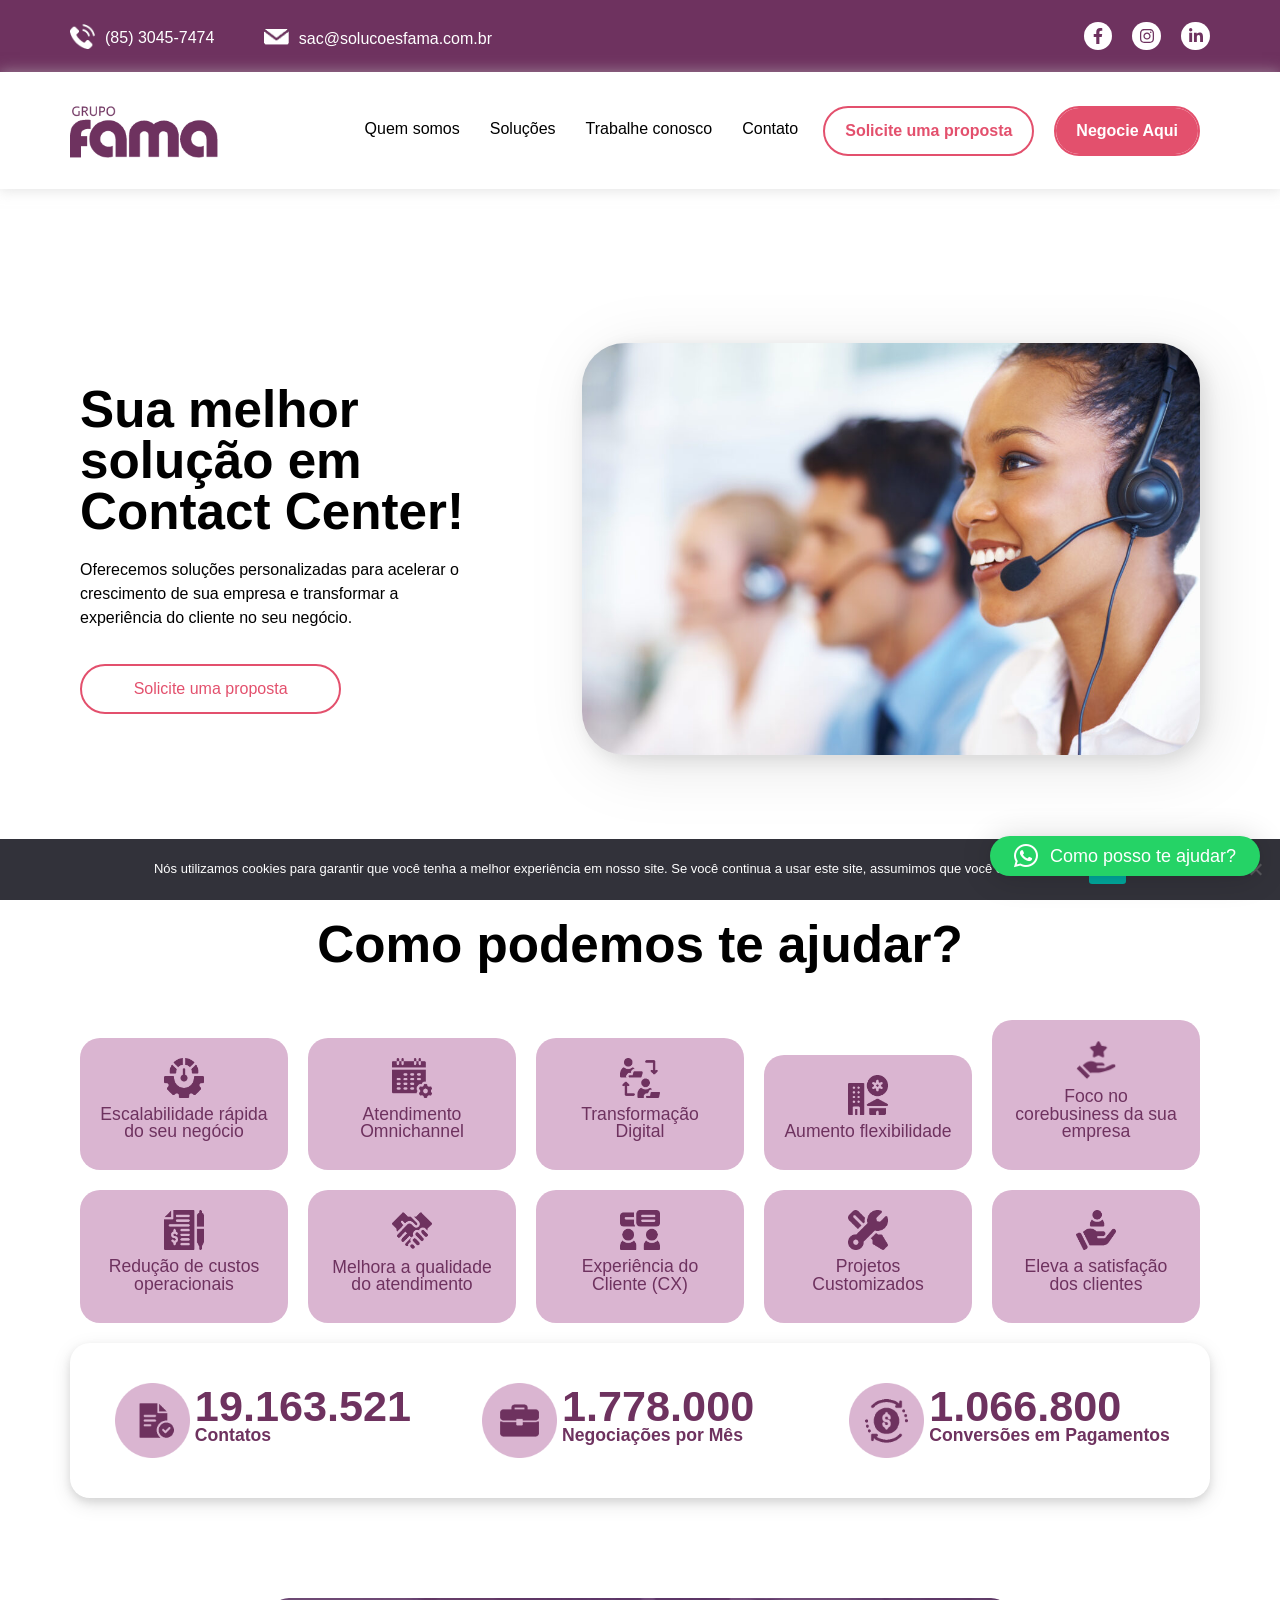
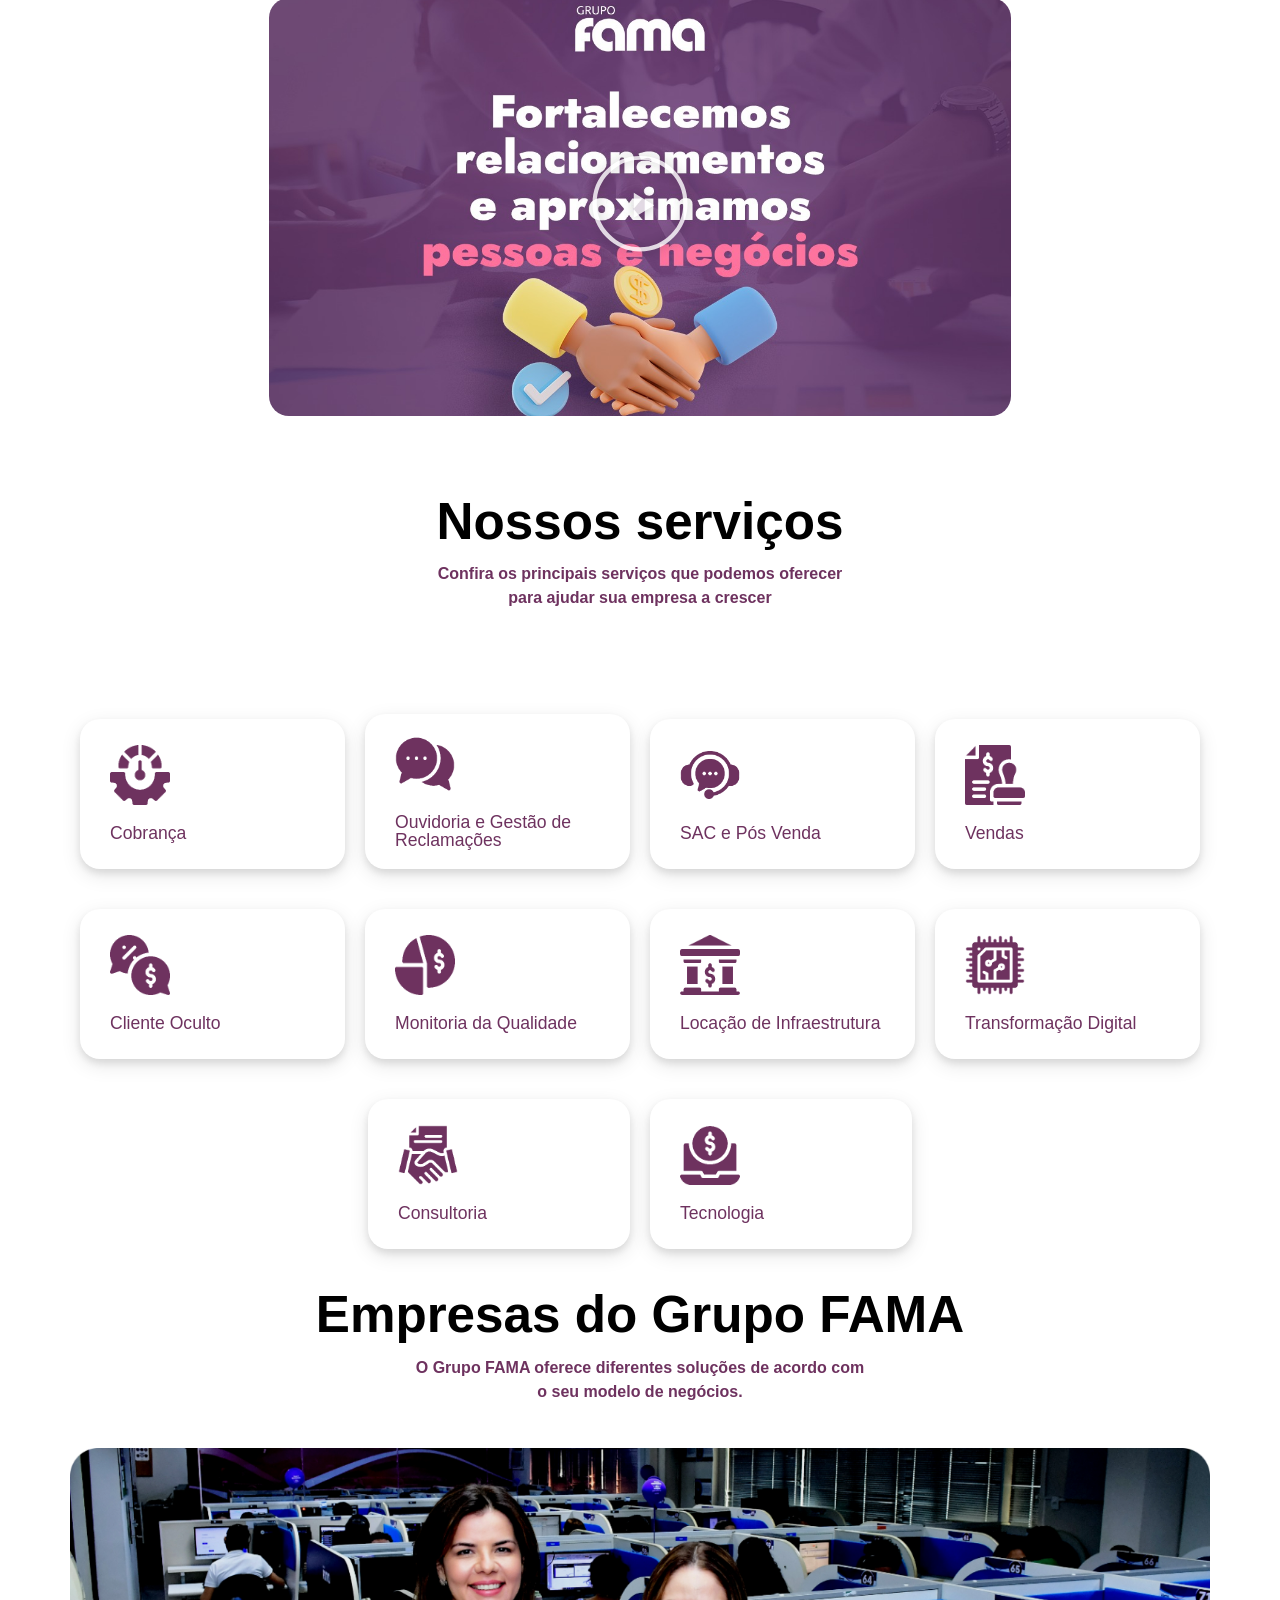
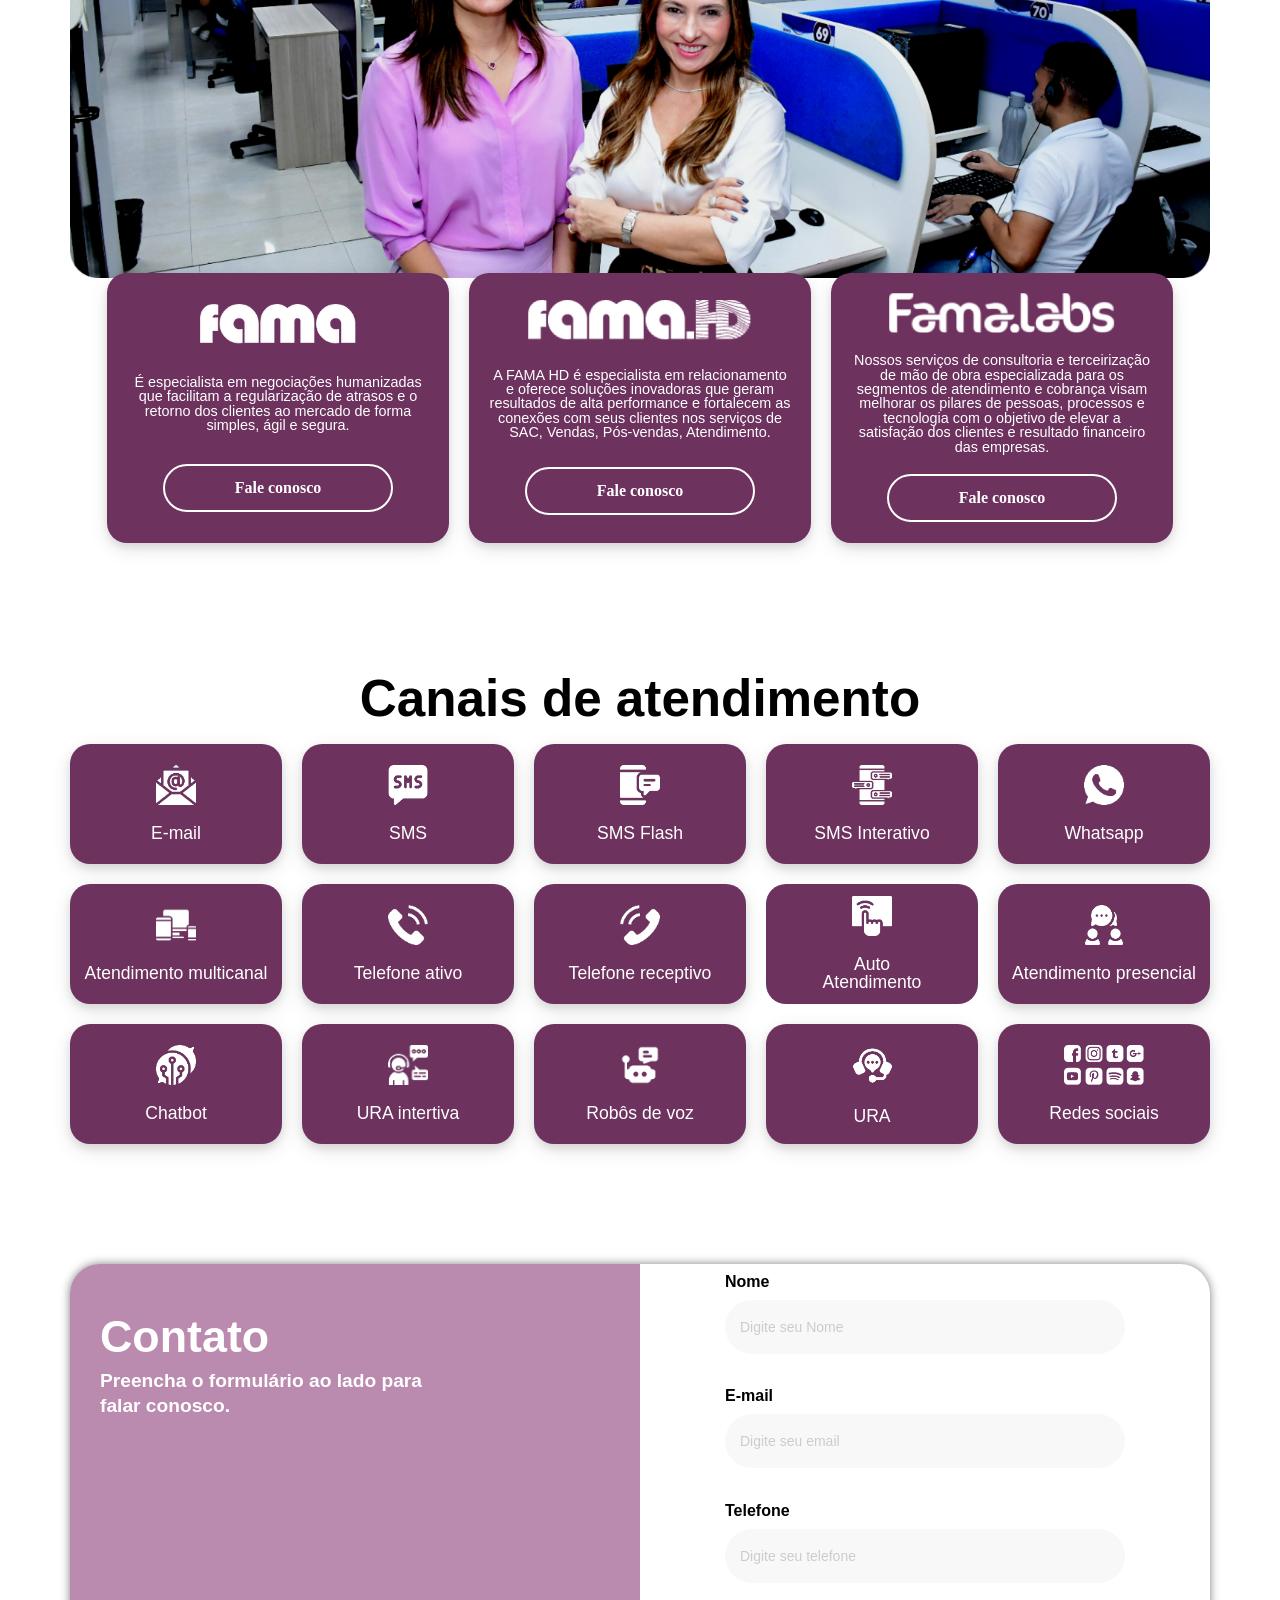
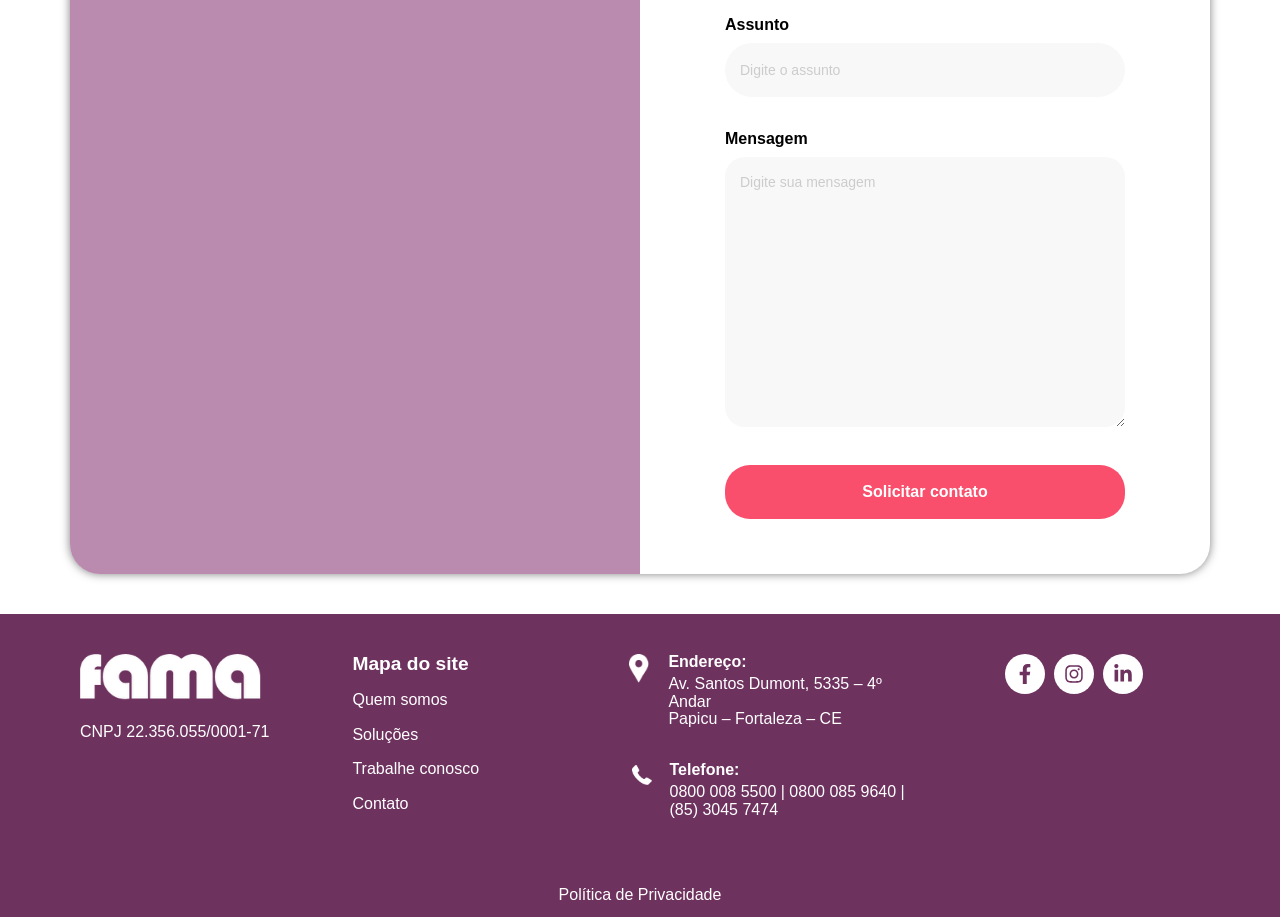
==== public/index.html @ 8b5d424a "feat: commit inicial da v4" ====
<!DOCTYPE html>
<html lang="pt-BR"><head>
<meta charset="utf-8"/>
<title>Fama – Sua melhor solução em Contact Center!  Oferecemos soluções personalizadas para acelerar o crescimento de sua empresa e transformar a experiência do cliente no seu negócio.</title>
<meta content="max-image-preview:large" name="robots"/>
<link href="assets/eac5a948b9e2946f_file" rel="alternate" title="Feed para Fama »" type="application/rss+xml"/>
<link href="assets/b090b385f1052e57_file" rel="alternate" title="Feed de comentários para Fama »" type="application/rss+xml"/>
<link href="assets/0adfcccb7a86ea61_embed.json" rel="alternate" title="oEmbed (JSON)" type="application/json+oembed"/>
<link href="assets/200bad3d5e31e1a4_embed" rel="alternate" title="oEmbed (XML)" type="text/xml+oembed"/>
<link href="assets/855c06fbef0a0469_frontend.css" id="hfe-widgets-style-css" media="all" rel="stylesheet"/>
<link href="assets/4048fd0e6c444124_styles.css" id="contact-form-7-css" media="all" rel="stylesheet"/>
<link href="assets/029dedf319bc4536_front.min.css" id="cookie-notice-front-css" media="all" rel="stylesheet"/>
<link href="assets/25825611ade7ceae_header-footer-elementor.css" id="hfe-style-css" media="all" rel="stylesheet"/>
<link href="assets/3ff58880d3d61eea_frontend.min.css" id="elementor-frontend-css" media="all" rel="stylesheet"/>
<link href="assets/5d9bc287b9a4311b_post-5.css" id="elementor-post-5-css" media="all" rel="stylesheet"/>
<link href="assets/1283800d1f41a3d8_widget-heading.min.css" id="widget-heading-css" media="all" rel="stylesheet"/>
<link href="assets/d56a4348bf9f10b6_widget-text-editor.min.css" id="widget-text-editor-css" media="all" rel="stylesheet"/>
<link href="assets/f81b4622ba635b08_widget-image.min.css" id="widget-image-css" media="all" rel="stylesheet"/>
<link href="assets/7df79135400163be_widget-video.min.css" id="widget-video-css" media="all" rel="stylesheet"/>
<link href="assets/c444fa2e00727d91_post-7.css" id="elementor-post-7-css" media="all" rel="stylesheet"/>
<link href="assets/f22cfa8fef7cc886_post-9.css" id="elementor-post-9-css" media="all" rel="stylesheet"/>
<link href="assets/ca69d2ef89f068af_post-384.css" id="elementor-post-384-css" media="all" rel="stylesheet"/>
<link href="assets/0f3d863879ef08a1_style.min.css" id="hello-elementor-css" media="all" rel="stylesheet"/>
<link href="assets/bad7517d43563ffb_theme.min.css" id="hello-elementor-theme-style-css" media="all" rel="stylesheet"/>
<link href="assets/e4c904ca22994aca_header-footer.min.css" id="hello-elementor-header-footer-css" media="all" rel="stylesheet"/>
<link href="assets/2b1bd4f2ad15ca44_elementor-icons.min.css" id="hfe-elementor-icons-css" media="all" rel="stylesheet"/>
<link href="assets/e4e1e139912e5756_widget-icon-list.min.css" id="hfe-icons-list-css" media="all" rel="stylesheet"/>
<link href="assets/e07ef256c6c79d63_widget-social-icons.min.css" id="hfe-social-icons-css" media="all" rel="stylesheet"/>
<link href="assets/5009a34e30063ffb_brands.css" id="hfe-social-share-icons-brands-css" media="all" rel="stylesheet"/>
<link href="assets/d417b6ed49cb6ae3_fontawesome.css" id="hfe-social-share-icons-fontawesome-css" media="all" rel="stylesheet"/>
<link href="assets/93cf6e96459e42f9_solid.css" id="hfe-nav-menu-icons-css" media="all" rel="stylesheet"/>
<link href="assets/346722bc13d0c169_text-animations.min.css" id="wpr-text-animations-css-css" media="all" rel="stylesheet"/>
<link href="assets/4647ddce2996d0f1_frontend.min.css" id="wpr-addons-css-css" media="all" rel="stylesheet"/>
<link href="assets/d87ddf917b7a1449_all.min.css" id="font-awesome-5-all-css" media="all" rel="stylesheet"/>
<link href="assets/a0d1280adaad4110_css.css" id="google-fonts-1-css" media="all" rel="stylesheet"/>
<link href="https://fonts.gstatic.com/" rel="preconnect"/>
<script id="cookie-notice-front-js" src="assets/f21f095589eba3ec_front.min.js"></script>
<script data-cfasync="false" id="jquery-core-js" src="assets/cb6f2d32c49d1c2b_jquery.min.js"></script>
<script data-cfasync="false" id="jquery-migrate-js" src="assets/5274f11e6fb32ae0_jquery-migrate.min.js"></script>
<link href="assets/367003501c6da07e_file.json" rel="https://api.w.org/"/><link href="assets/25b0551e10a6aca9_7.json" rel="alternate" title="JSON" type="application/json"/><link href="https://www.solucoesfama.com.br/xmlrpc.php?rsd" rel="EditURI" title="RSD" type="application/rsd+xml"/>
<meta content="WordPress 7.0" name="generator"/>
<link href="assets/1e0a1aeb61b46675_file.html" rel="canonical"/>
<link href="assets/1e0a1aeb61b46675_file.html" rel="shortlink"/>
<!-- start Simple Custom CSS and JS -->
<!-- end Simple Custom CSS and JS -->
<meta content="Elementor 3.26.4; features: e_font_icon_svg, additional_custom_breakpoints, e_element_cache; settings: css_print_method-external, google_font-enabled, font_display-swap" name="generator"/>
<link href="assets/05caf2f1121667ee_cropped-Grupo-1-2-32x32.png" rel="icon" sizes="32x32"/>
<link href="assets/2be91d307e7fad3f_cropped-Grupo-1-2-192x192.png" rel="icon" sizes="192x192"/>
<link href="assets/ac6506a293b951a9_cropped-Grupo-1-2-180x180.png" rel="apple-touch-icon"/>
<meta content="https://www.solucoesfama.com.br/wp-content/uploads/2024/10/cropped-Grupo-1-2-270x270.png" name="msapplication-TileImage"/>
 <meta content="width=device-width, initial-scale=1.0, viewport-fit=cover" name="viewport"/><link href="assets/e07ef256c6c79d63_widget-social-icons.min.css" id="widget-social-icons-css" media="all" rel="stylesheet"/>
<link href="assets/02c3b1394964fd71_apple-webkit.min.css" id="e-apple-webkit-css" media="all" rel="stylesheet"/>
<link href="assets/8df7eb16b0cbc869_style.css" id="qlwapp-frontend-css" media="all" rel="stylesheet"/>

  <link href="assets/css/wordpress-core.css" rel="stylesheet"/>

  <link href="assets/css/components.css" rel="stylesheet"/>

  <script src="assets/js/plugins-config.js"></script>

  <script src="assets/js/lazyload.js"></script></head>
<body class="home wp-singular page-template page-template-elementor_canvas page page-id-7 wp-custom-logo wp-embed-responsive wp-theme-hello-elementor ehf-header ehf-footer ehf-template-hello-elementor ehf-stylesheet-hello-elementor elementor-default elementor-template-canvas elementor-kit-5 elementor-page elementor-page-7 e--ua-blink e--ua-chrome e--ua-mac e--ua-webkit cookies-not-set" data-elementor-device-mode="desktop">
<header id="masthead" itemscope="itemscope" itemtype="https://schema.org/WPHeader">
<p class="main-title bhf-hidden" itemprop="headline"><a href="https://www.solucoesfama.com.br" rel="home" title="Fama">Fama</a></p>
<div class="elementor elementor-9" data-elementor-id="9" data-elementor-type="wp-post">
<div class="elementor-element elementor-element-dcbd2dd e-flex e-con-boxed wpr-particle-no wpr-jarallax-no wpr-parallax-no wpr-sticky-section-no e-con e-parent e-lazyloaded" data-element_type="container" data-id="dcbd2dd" data-settings='{"background_background":"classic"}'>
<div class="e-con-inner">
<div class="elementor-element elementor-element-07c1a54 e-con-full e-flex wpr-particle-no wpr-jarallax-no wpr-parallax-no wpr-sticky-section-no e-con e-child" data-element_type="container" data-id="07c1a54">
<div class="elementor-element elementor-element-efa65de elementor-widget-mobile__width-auto elementor-widget elementor-widget-image" data-element_type="widget" data-id="efa65de" data-widget_type="image.default">
<div class="elementor-widget-container">
<img alt="" class="attachment-large size-large wp-image-19" height="56" src="assets/f388843ef3d06f0d_telefone.png" width="56"/> </div>
</div>
<div class="elementor-element elementor-element-ca17e33 elementor-widget__width-auto elementor-widget elementor-widget-text-editor" data-element_type="widget" data-id="ca17e33" data-widget_type="text-editor.default">
<div class="elementor-widget-container">
<a href="tel:558530457474" style="color: #ffffff;">(85) 3045-7474</a> </div>
</div>
</div>
<div class="elementor-element elementor-element-cca4e4f e-con-full e-flex wpr-particle-no wpr-jarallax-no wpr-parallax-no wpr-sticky-section-no e-con e-child" data-element_type="container" data-id="cca4e4f">
<div class="elementor-element elementor-element-78b6459 elementor-widget elementor-widget-image" data-element_type="widget" data-id="78b6459" data-widget_type="image.default">
<div class="elementor-widget-container">
<img alt="" class="attachment-large size-large wp-image-20" height="17" src="assets/1881ec7d803eacc2_email.png" width="27"/> </div>
</div>
<div class="elementor-element elementor-element-7804516 elementor-widget__width-auto elementor-widget elementor-widget-text-editor" data-element_type="widget" data-id="7804516" data-widget_type="text-editor.default">
<div class="elementor-widget-container">
<a href="mailto:sac@solucoesfama.com.br" style="color:#ffffff;">sac@solucoesfama.com.br</a> </div>
</div>
</div>
<div class="elementor-element elementor-element-b6d1364 e-flex e-con-boxed wpr-particle-no wpr-jarallax-no wpr-parallax-no wpr-sticky-section-no e-con e-child" data-element_type="container" data-id="b6d1364" data-settings='{"background_background":"classic"}'>
<div class="e-con-inner">
<div class="elementor-element elementor-element-e9a74d8 elementor-shape-circle elementor-widget-mobile__width-initial elementor-grid-0 e-grid-align-center elementor-widget elementor-widget-social-icons" data-element_type="widget" data-id="e9a74d8" data-widget_type="social-icons.default">
<div class="elementor-widget-container">
<div class="elementor-social-icons-wrapper elementor-grid">
<span class="elementor-grid-item">
<a class="elementor-icon elementor-social-icon elementor-social-icon-facebook-f elementor-repeater-item-09a6dda" href="https://www.facebook.com/famasolucoes/" target="_blank">
<span class="elementor-screen-only">Facebook-f</span>
<svg class="e-font-icon-svg e-fab-facebook-f" viewbox="0 0 320 512" xmlns="http://www.w3.org/2000/svg"><path d="M279.14 288l14.22-92.66h-88.91v-60.13c0-25.35 12.42-50.06 52.24-50.06h40.42V6.26S260.43 0 225.36 0c-73.22 0-121.08 44.38-121.08 124.72v70.62H22.89V288h81.39v224h100.17V288z"></path></svg> </a>
</span>
<span class="elementor-grid-item">
<a class="elementor-icon elementor-social-icon elementor-social-icon-instagram elementor-repeater-item-dd4d1d4" href="https://www.instagram.com/_famasolucoes/" target="_blank">
<span class="elementor-screen-only">Instagram</span>
<svg class="e-font-icon-svg e-fab-instagram" viewbox="0 0 448 512" xmlns="http://www.w3.org/2000/svg"><path d="M224.1 141c-63.6 0-114.9 51.3-114.9 114.9s51.3 114.9 114.9 114.9S339 319.5 339 255.9 287.7 141 224.1 141zm0 189.6c-41.1 0-74.7-33.5-74.7-74.7s33.5-74.7 74.7-74.7 74.7 33.5 74.7 74.7-33.6 74.7-74.7 74.7zm146.4-194.3c0 14.9-12 26.8-26.8 26.8-14.9 0-26.8-12-26.8-26.8s12-26.8 26.8-26.8 26.8 12 26.8 26.8zm76.1 27.2c-1.7-35.9-9.9-67.7-36.2-93.9-26.2-26.2-58-34.4-93.9-36.2-37-2.1-147.9-2.1-184.9 0-35.8 1.7-67.6 9.9-93.9 36.1s-34.4 58-36.2 93.9c-2.1 37-2.1 147.9 0 184.9 1.7 35.9 9.9 67.7 36.2 93.9s58 34.4 93.9 36.2c37 2.1 147.9 2.1 184.9 0 35.9-1.7 67.7-9.9 93.9-36.2 26.2-26.2 34.4-58 36.2-93.9 2.1-37 2.1-147.8 0-184.8zM398.8 388c-7.8 19.6-22.9 34.7-42.6 42.6-29.5 11.7-99.5 9-132.1 9s-102.7 2.6-132.1-9c-19.6-7.8-34.7-22.9-42.6-42.6-11.7-29.5-9-99.5-9-132.1s-2.6-102.7 9-132.1c7.8-19.6 22.9-34.7 42.6-42.6 29.5-11.7 99.5-9 132.1-9s102.7-2.6 132.1 9c19.6 7.8 34.7 22.9 42.6 42.6 11.7 29.5 9 99.5 9 132.1s2.7 102.7-9 132.1z"></path></svg> </a>
</span>
<span class="elementor-grid-item">
<a class="elementor-icon elementor-social-icon elementor-social-icon-linkedin-in elementor-repeater-item-00119fd" href="https://www.linkedin.com/company/famasolucoes/" target="_blank">
<span class="elementor-screen-only">Linkedin-in</span>
<svg class="e-font-icon-svg e-fab-linkedin-in" viewbox="0 0 448 512" xmlns="http://www.w3.org/2000/svg"><path d="M100.28 448H7.4V148.9h92.88zM53.79 108.1C24.09 108.1 0 83.5 0 53.8a53.79 53.79 0 0 1 107.58 0c0 29.7-24.1 54.3-53.79 54.3zM447.9 448h-92.68V302.4c0-34.7-.7-79.2-48.29-79.2-48.29 0-55.69 37.7-55.69 76.7V448h-92.78V148.9h89.08v40.8h1.3c12.4-23.5 42.69-48.3 87.88-48.3 94 0 111.28 61.9 111.28 142.3V448z"></path></svg> </a>
</span>
</div>
</div>
</div>
</div>
</div>
</div>
</div>
<div class="elementor-element elementor-element-e8a40fa elementor-hidden-tablet elementor-hidden-mobile e-flex e-con-boxed wpr-particle-no wpr-jarallax-no wpr-parallax-no wpr-sticky-section-no e-con e-parent e-lazyloaded" data-element_type="container" data-id="e8a40fa" data-settings='{"background_background":"classic"}'>
<div class="e-con-inner">
<div class="elementor-element elementor-element-3f271a2 e-con-full e-flex wpr-particle-no wpr-jarallax-no wpr-parallax-no wpr-sticky-section-no e-con e-child" data-element_type="container" data-id="3f271a2">
<div class="elementor-element elementor-element-751fafd elementor-widget elementor-widget-image" data-element_type="widget" data-id="751fafd" data-widget_type="image.default">
<div class="elementor-widget-container">
<a href="/">
<img alt="" class="attachment-large size-large wp-image-50" height="82" src="assets/03d573d5fb35ba50_Grupo-1.png" width="219"/> </a>
</div>
</div>
</div>
<div class="elementor-element elementor-element-2285562 e-con-full e-flex wpr-particle-no wpr-jarallax-no wpr-parallax-no wpr-sticky-section-no e-con e-child" data-element_type="container" data-id="2285562">
<div class="elementor-element elementor-element-3d60be4 hfe-nav-menu__align-right hfe-submenu-icon-arrow hfe-submenu-animation-none hfe-link-redirect-child hfe-nav-menu__breakpoint-tablet elementor-widget elementor-widget-navigation-menu" data-element_type="widget" data-id="3d60be4" data-settings='{"padding_horizontal_menu_item":{"unit":"px","size":15,"sizes":[]},"padding_horizontal_menu_item_tablet":{"unit":"px","size":"","sizes":[]},"padding_horizontal_menu_item_mobile":{"unit":"px","size":"","sizes":[]},"padding_vertical_menu_item":{"unit":"px","size":15,"sizes":[]},"padding_vertical_menu_item_tablet":{"unit":"px","size":"","sizes":[]},"padding_vertical_menu_item_mobile":{"unit":"px","size":"","sizes":[]},"menu_space_between":{"unit":"px","size":"","sizes":[]},"menu_space_between_tablet":{"unit":"px","size":"","sizes":[]},"menu_space_between_mobile":{"unit":"px","size":"","sizes":[]},"menu_row_space":{"unit":"px","size":"","sizes":[]},"menu_row_space_tablet":{"unit":"px","size":"","sizes":[]},"menu_row_space_mobile":{"unit":"px","size":"","sizes":[]},"dropdown_border_radius":{"unit":"px","top":"","right":"","bottom":"","left":"","isLinked":true},"dropdown_border_radius_tablet":{"unit":"px","top":"","right":"","bottom":"","left":"","isLinked":true},"dropdown_border_radius_mobile":{"unit":"px","top":"","right":"","bottom":"","left":"","isLinked":true},"width_dropdown_item":{"unit":"px","size":"220","sizes":[]},"width_dropdown_item_tablet":{"unit":"px","size":"","sizes":[]},"width_dropdown_item_mobile":{"unit":"px","size":"","sizes":[]},"padding_horizontal_dropdown_item":{"unit":"px","size":"","sizes":[]},"padding_horizontal_dropdown_item_tablet":{"unit":"px","size":"","sizes":[]},"padding_horizontal_dropdown_item_mobile":{"unit":"px","size":"","sizes":[]},"padding_vertical_dropdown_item":{"unit":"px","size":15,"sizes":[]},"padding_vertical_dropdown_item_tablet":{"unit":"px","size":"","sizes":[]},"padding_vertical_dropdown_item_mobile":{"unit":"px","size":"","sizes":[]},"distance_from_menu":{"unit":"px","size":"","sizes":[]},"distance_from_menu_tablet":{"unit":"px","size":"","sizes":[]},"distance_from_menu_mobile":{"unit":"px","size":"","sizes":[]},"toggle_size":{"unit":"px","size":"","sizes":[]},"toggle_size_tablet":{"unit":"px","size":"","sizes":[]},"toggle_size_mobile":{"unit":"px","size":"","sizes":[]},"toggle_border_width":{"unit":"px","size":"","sizes":[]},"toggle_border_width_tablet":{"unit":"px","size":"","sizes":[]},"toggle_border_width_mobile":{"unit":"px","size":"","sizes":[]},"toggle_border_radius":{"unit":"px","size":"","sizes":[]},"toggle_border_radius_tablet":{"unit":"px","size":"","sizes":[]},"toggle_border_radius_mobile":{"unit":"px","size":"","sizes":[]}}' data-widget_type="navigation-menu.default">
<div class="elementor-widget-container">
<div class="hfe-nav-menu hfe-layout-horizontal hfe-nav-menu-layout horizontal hfe-pointer__none" data-layout="horizontal">
<div aria-expanded="false" aria-haspopup="true" aria-label="Menu Toggle" class="hfe-nav-menu__toggle elementor-clickable" role="button" tabindex="0">
<span class="screen-reader-text">Menu</span>
<div class="hfe-nav-menu-icon">
<svg aria-hidden="true" class="e-font-icon-svg e-fas-align-justify" viewbox="0 0 448 512" xmlns="http://www.w3.org/2000/svg"><path d="M432 416H16a16 16 0 0 0-16 16v32a16 16 0 0 0 16 16h416a16 16 0 0 0 16-16v-32a16 16 0 0 0-16-16zm0-128H16a16 16 0 0 0-16 16v32a16 16 0 0 0 16 16h416a16 16 0 0 0 16-16v-32a16 16 0 0 0-16-16zm0-128H16a16 16 0 0 0-16 16v32a16 16 0 0 0 16 16h416a16 16 0 0 0 16-16v-32a16 16 0 0 0-16-16zm0-128H16A16 16 0 0 0 0 48v32a16 16 0 0 0 16 16h416a16 16 0 0 0 16-16V48a16 16 0 0 0-16-16z"></path></svg> </div>
</div>
<nav class="hfe-nav-menu__layout-horizontal hfe-nav-menu__submenu-arrow" data-close-icon='&lt;svg aria-hidden="true" tabindex="0" class="e-font-icon-svg e-far-window-close" viewBox="0 0 512 512" xmlns="http://www.w3.org/2000/svg"&gt;&lt;path d="M464 32H48C21.5 32 0 53.5 0 80v352c0 26.5 21.5 48 48 48h416c26.5 0 48-21.5 48-48V80c0-26.5-21.5-48-48-48zm0 394c0 3.3-2.7 6-6 6H54c-3.3 0-6-2.7-6-6V86c0-3.3 2.7-6 6-6h404c3.3 0 6 2.7 6 6v340zM356.5 194.6L295.1 256l61.4 61.4c4.6 4.6 4.6 12.1 0 16.8l-22.3 22.3c-4.6 4.6-12.1 4.6-16.8 0L256 295.1l-61.4 61.4c-4.6 4.6-12.1 4.6-16.8 0l-22.3-22.3c-4.6-4.6-4.6-12.1 0-16.8l61.4-61.4-61.4-61.4c-4.6-4.6-4.6-12.1 0-16.8l22.3-22.3c4.6-4.6 12.1-4.6 16.8 0l61.4 61.4 61.4-61.4c4.6-4.6 12.1-4.6 16.8 0l22.3 22.3c4.7 4.6 4.7 12.1 0 16.8z"&gt;&lt;/path&gt;&lt;/svg&gt;' data-full-width="yes" data-toggle-icon='&lt;svg aria-hidden="true" tabindex="0" class="e-font-icon-svg e-fas-align-justify" viewBox="0 0 448 512" xmlns="http://www.w3.org/2000/svg"&gt;&lt;path d="M432 416H16a16 16 0 0 0-16 16v32a16 16 0 0 0 16 16h416a16 16 0 0 0 16-16v-32a16 16 0 0 0-16-16zm0-128H16a16 16 0 0 0-16 16v32a16 16 0 0 0 16 16h416a16 16 0 0 0 16-16v-32a16 16 0 0 0-16-16zm0-128H16a16 16 0 0 0-16 16v32a16 16 0 0 0 16 16h416a16 16 0 0 0 16-16v-32a16 16 0 0 0-16-16zm0-128H16A16 16 0 0 0 0 48v32a16 16 0 0 0 16 16h416a16 16 0 0 0 16-16V48a16 16 0 0 0-16-16z"&gt;&lt;/path&gt;&lt;/svg&gt;'>
<ul class="hfe-nav-menu" id="menu-1-3d60be4"><li class="menu-item menu-item-type-custom menu-item-object-custom parent hfe-creative-menu" id="menu-item-55"><a class="hfe-menu-item" href="/quem-somos">Quem somos</a></li>
<li class="menu-item menu-item-type-custom menu-item-object-custom parent hfe-creative-menu" id="menu-item-56"><a class="hfe-menu-item" href="#solucoes">Soluções</a></li>
<li class="menu-item menu-item-type-custom menu-item-object-custom parent hfe-creative-menu" id="menu-item-57"><a class="hfe-menu-item" href="https://jobs.recrutei.com.br/grupo-fama">Trabalhe conosco</a></li>
<li class="menu-item menu-item-type-custom menu-item-object-custom parent hfe-creative-menu" id="menu-item-58"><a class="hfe-menu-item" href="#contato">Contato</a></li>
<li class="BotMenu1 menu-item menu-item-type-custom menu-item-object-custom parent hfe-creative-menu" id="menu-item-59"><a class="hfe-menu-item" href="#contato">Solicite uma proposta</a></li>
<li class="BotMenu2 menu-item menu-item-type-custom menu-item-object-custom parent hfe-creative-menu" id="menu-item-60"><a class="hfe-menu-item" href="http://portal.solucoesfama.com.br:2020/">Negocie Aqui</a></li>
</ul>
</nav>
</div>
</div>
</div>
</div>
</div>
</div>
<div class="elementor-element elementor-element-7da5464 elementor-hidden-desktop e-flex e-con-boxed wpr-particle-no wpr-jarallax-no wpr-parallax-no wpr-sticky-section-no e-con e-parent" data-element_type="container" data-id="7da5464" data-settings='{"background_background":"classic"}'>
<div class="e-con-inner">
<div class="elementor-element elementor-element-89dafb7 e-con-full e-flex wpr-particle-no wpr-jarallax-no wpr-parallax-no wpr-sticky-section-no e-con e-child" data-element_type="container" data-id="89dafb7">
<div class="elementor-element elementor-element-ec3c019 elementor-widget elementor-widget-image" data-element_type="widget" data-id="ec3c019" data-widget_type="image.default">
<div class="elementor-widget-container">
<a href="/">
<img alt="" class="attachment-large size-large wp-image-50" height="82" src="assets/03d573d5fb35ba50_Grupo-1.png" width="219"/> </a>
</div>
</div>
</div>
<div class="elementor-element elementor-element-a0dde2e e-con-full e-flex wpr-particle-no wpr-jarallax-no wpr-parallax-no wpr-sticky-section-no e-con e-child" data-element_type="container" data-id="a0dde2e">
<div class="elementor-element elementor-element-6e08a01 hfe-menu-item-space-between hfe-submenu-icon-arrow hfe-link-redirect-child elementor-widget elementor-widget-navigation-menu" data-element_type="widget" data-id="6e08a01" data-settings='{"hamburger_align":"center","hamburger_menu_align":"space-between","width_flyout_menu_item":{"unit":"px","size":300,"sizes":[]},"width_flyout_menu_item_tablet":{"unit":"px","size":"","sizes":[]},"width_flyout_menu_item_mobile":{"unit":"px","size":"","sizes":[]},"padding_flyout_menu_item":{"unit":"px","size":30,"sizes":[]},"padding_flyout_menu_item_tablet":{"unit":"px","size":"","sizes":[]},"padding_flyout_menu_item_mobile":{"unit":"px","size":"","sizes":[]},"padding_horizontal_menu_item":{"unit":"px","size":15,"sizes":[]},"padding_horizontal_menu_item_tablet":{"unit":"px","size":"","sizes":[]},"padding_horizontal_menu_item_mobile":{"unit":"px","size":"","sizes":[]},"padding_vertical_menu_item":{"unit":"px","size":15,"sizes":[]},"padding_vertical_menu_item_tablet":{"unit":"px","size":"","sizes":[]},"padding_vertical_menu_item_mobile":{"unit":"px","size":"","sizes":[]},"menu_space_between":{"unit":"px","size":"","sizes":[]},"menu_space_between_tablet":{"unit":"px","size":"","sizes":[]},"menu_space_between_mobile":{"unit":"px","size":"","sizes":[]},"menu_top_space":{"unit":"px","size":"","sizes":[]},"menu_top_space_tablet":{"unit":"px","size":"","sizes":[]},"menu_top_space_mobile":{"unit":"px","size":"","sizes":[]},"dropdown_border_radius":{"unit":"px","top":"","right":"","bottom":"","left":"","isLinked":true},"dropdown_border_radius_tablet":{"unit":"px","top":"","right":"","bottom":"","left":"","isLinked":true},"dropdown_border_radius_mobile":{"unit":"px","top":"","right":"","bottom":"","left":"","isLinked":true},"padding_horizontal_dropdown_item":{"unit":"px","size":"","sizes":[]},"padding_horizontal_dropdown_item_tablet":{"unit":"px","size":"","sizes":[]},"padding_horizontal_dropdown_item_mobile":{"unit":"px","size":"","sizes":[]},"padding_vertical_dropdown_item":{"unit":"px","size":15,"sizes":[]},"padding_vertical_dropdown_item_tablet":{"unit":"px","size":"","sizes":[]},"padding_vertical_dropdown_item_mobile":{"unit":"px","size":"","sizes":[]},"toggle_size":{"unit":"px","size":"","sizes":[]},"toggle_size_tablet":{"unit":"px","size":"","sizes":[]},"toggle_size_mobile":{"unit":"px","size":"","sizes":[]},"toggle_border_width":{"unit":"px","size":"","sizes":[]},"toggle_border_width_tablet":{"unit":"px","size":"","sizes":[]},"toggle_border_width_mobile":{"unit":"px","size":"","sizes":[]},"toggle_border_radius":{"unit":"px","size":"","sizes":[]},"toggle_border_radius_tablet":{"unit":"px","size":"","sizes":[]},"toggle_border_radius_mobile":{"unit":"px","size":"","sizes":[]},"close_flyout_size":{"unit":"px","size":"","sizes":[]},"close_flyout_size_tablet":{"unit":"px","size":"","sizes":[]},"close_flyout_size_mobile":{"unit":"px","size":"","sizes":[]}}' data-widget_type="navigation-menu.default">
<div class="elementor-widget-container">
<div aria-expanded="false" aria-haspopup="true" aria-label="Menu Toggle" class="hfe-nav-menu__toggle elementor-clickable hfe-flyout-trigger" role="button" tabindex="0">
<div class="hfe-nav-menu-icon">
<svg aria-hidden="true" class="e-font-icon-svg e-fas-align-justify" tabindex="0" viewbox="0 0 448 512" xmlns="http://www.w3.org/2000/svg"><path d="M432 416H16a16 16 0 0 0-16 16v32a16 16 0 0 0 16 16h416a16 16 0 0 0 16-16v-32a16 16 0 0 0-16-16zm0-128H16a16 16 0 0 0-16 16v32a16 16 0 0 0 16 16h416a16 16 0 0 0 16-16v-32a16 16 0 0 0-16-16zm0-128H16a16 16 0 0 0-16 16v32a16 16 0 0 0 16 16h416a16 16 0 0 0 16-16v-32a16 16 0 0 0-16-16zm0-128H16A16 16 0 0 0 0 48v32a16 16 0 0 0 16 16h416a16 16 0 0 0 16-16V48a16 16 0 0 0-16-16z"></path></svg> </div>
</div>
<div class="hfe-flyout-wrapper">
<div class="hfe-flyout-overlay elementor-clickable"></div>
<div class="hfe-flyout-container">
<div class="hfe-side hfe-flyout-left hfe-flyout-open" data-flyout-type="normal" data-layout="left" id="hfe-flyout-content-id-6e08a01">
<div class="hfe-flyout-content push">
<nav>
<ul class="hfe-nav-menu" id="menu-1-6e08a01"><li class="menu-item menu-item-type-custom menu-item-object-custom parent hfe-creative-menu" id="menu-item-55"><a class="hfe-menu-item" href="/quem-somos">Quem somos</a></li>
<li class="menu-item menu-item-type-custom menu-item-object-custom parent hfe-creative-menu" id="menu-item-56"><a class="hfe-menu-item" href="#solucoes">Soluções</a></li>
<li class="menu-item menu-item-type-custom menu-item-object-custom parent hfe-creative-menu" id="menu-item-57"><a class="hfe-menu-item" href="https://jobs.recrutei.com.br/grupo-fama">Trabalhe conosco</a></li>
<li class="menu-item menu-item-type-custom menu-item-object-custom parent hfe-creative-menu" id="menu-item-58"><a class="hfe-menu-item" href="#contato">Contato</a></li>
<li class="BotMenu1 menu-item menu-item-type-custom menu-item-object-custom parent hfe-creative-menu" id="menu-item-59"><a class="hfe-menu-item" href="#contato">Solicite uma proposta</a></li>
<li class="BotMenu2 menu-item menu-item-type-custom menu-item-object-custom parent hfe-creative-menu" id="menu-item-60"><a class="hfe-menu-item" href="http://portal.solucoesfama.com.br:2020/">Negocie Aqui</a></li>
</ul> </nav>
<div class="elementor-clickable hfe-flyout-close" tabindex="0">
<svg aria-hidden="true" class="e-font-icon-svg e-far-window-close" tabindex="0" viewbox="0 0 512 512" xmlns="http://www.w3.org/2000/svg"><path d="M464 32H48C21.5 32 0 53.5 0 80v352c0 26.5 21.5 48 48 48h416c26.5 0 48-21.5 48-48V80c0-26.5-21.5-48-48-48zm0 394c0 3.3-2.7 6-6 6H54c-3.3 0-6-2.7-6-6V86c0-3.3 2.7-6 6-6h404c3.3 0 6 2.7 6 6v340zM356.5 194.6L295.1 256l61.4 61.4c4.6 4.6 4.6 12.1 0 16.8l-22.3 22.3c-4.6 4.6-12.1 4.6-16.8 0L256 295.1l-61.4 61.4c-4.6 4.6-12.1 4.6-16.8 0l-22.3-22.3c-4.6-4.6-4.6-12.1 0-16.8l61.4-61.4-61.4-61.4c-4.6-4.6-4.6-12.1 0-16.8l22.3-22.3c4.6-4.6 12.1-4.6 16.8 0l61.4 61.4 61.4-61.4c4.6-4.6 12.1-4.6 16.8 0l22.3 22.3c4.7 4.6 4.7 12.1 0 16.8z"></path></svg> </div>
</div>
</div>
</div>
</div>
</div>
</div>
</div>
</div>
</div>
</div>
</header>
<div class="elementor elementor-7" data-elementor-id="7" data-elementor-type="wp-page">
<div class="elementor-element elementor-element-0933238 e-flex e-con-boxed wpr-particle-no wpr-jarallax-no wpr-parallax-no wpr-sticky-section-no e-con e-parent e-lazyloaded" data-element_type="container" data-id="0933238">
<div class="e-con-inner">
<div class="elementor-element elementor-element-a70db81 e-con-full e-flex wpr-particle-no wpr-jarallax-no wpr-parallax-no wpr-sticky-section-no e-con e-child" data-element_type="container" data-id="a70db81">
<div class="elementor-element elementor-element-ee7bec8 elementor-widget__width-initial elementor-widget elementor-widget-heading" data-element_type="widget" data-id="ee7bec8" data-widget_type="heading.default">
<div class="elementor-widget-container">
<h2 class="elementor-heading-title elementor-size-default">Sua melhor solução em Contact Center!</h2> </div>
</div>
<div class="elementor-element elementor-element-2eceeda elementor-widget__width-initial elementor-widget-mobile__width-initial elementor-widget-tablet__width-initial elementor-widget elementor-widget-text-editor" data-element_type="widget" data-id="2eceeda" data-widget_type="text-editor.default">
<div class="elementor-widget-container">
<p>Oferecemos soluções personalizadas para acelerar o crescimento de sua empresa e transformar a experiência do cliente no seu negócio.</p> </div>
</div>
<div class="elementor-element elementor-element-e1138cb e-con-full e-flex wpr-particle-no wpr-jarallax-no wpr-parallax-no wpr-sticky-section-no e-con e-child" data-element_type="container" data-id="e1138cb">
<div class="elementor-element elementor-element-3528b2b e-con-full e-flex wpr-particle-no wpr-jarallax-no wpr-parallax-no wpr-sticky-section-no e-con e-child" data-element_type="container" data-id="3528b2b">
<div class="elementor-element elementor-element-05bb335 elementor-widget__width-initial elementor-mobile-align-center elementor-widget-mobile__width-inherit elementor-align-justify elementor-widget elementor-widget-button" data-element_type="widget" data-id="05bb335" data-widget_type="button.default">
<div class="elementor-widget-container">
<div class="elementor-button-wrapper">
<a class="elementor-button elementor-button-link elementor-size-sm" href="#contato">
<span class="elementor-button-content-wrapper">
<span class="elementor-button-text">Solicite uma proposta</span>
</span>
</a>
</div>
</div>
</div>
</div>
</div>
</div>
<div class="elementor-element elementor-element-567fc76 e-con-full e-flex wpr-particle-no wpr-jarallax-no wpr-parallax-no wpr-sticky-section-no e-con e-child" data-element_type="container" data-id="567fc76">
<div class="elementor-element elementor-element-db546dd elementor-widget__width-initial sombra-imagem elementor-widget-tablet__width-initial elementor-widget elementor-widget-image" data-element_type="widget" data-id="db546dd" data-widget_type="image.default">
<div class="elementor-widget-container">
<img alt="" class="attachment-large size-large wp-image-1358" decoding="async" fetchpriority="high" height="534" sizes="(max-width: 800px) 100vw, 800px" src="assets/f76f77c5302f04cf_call-center-representative-202.jpg" srcset="assets/f76f77c5302f04cf_call-center-representative-202.jpg 1024w, assets/80e5b4cadb7f9b51_call-center-representative-202.jpg 300w, assets/ae32fcfb0b806bff_call-center-representative-202.jpg 768w, assets/a2ab5e6516f74a1e_call-center-representative-202.jpg 1536w, assets/4e94436124a6bd43_call-center-representative-202.jpg 2048w" width="800"/> </div>
</div>
</div>
</div>
</div>
<div class="elementor-element elementor-element-abbee7a e-con-full e-flex wpr-particle-no wpr-jarallax-no wpr-parallax-no wpr-sticky-section-no e-con e-child" data-element_type="container" data-id="abbee7a">
<div class="elementor-element elementor-element-2da6460 elementor-widget__width-initial elementor-widget-mobile__width-initial elementor-widget elementor-widget-heading" data-element_type="widget" data-id="2da6460" data-widget_type="heading.default">
<div class="elementor-widget-container">
<h2 class="elementor-heading-title elementor-size-default">Como podemos te ajudar?</h2> </div>
</div>
</div>
<div class="elementor-element elementor-element-770e04e elementor-hidden-tablet elementor-hidden-mobile e-flex e-con-boxed wpr-particle-no wpr-jarallax-no wpr-parallax-no wpr-sticky-section-no e-con e-parent e-lazyloaded" data-element_type="container" data-id="770e04e">
<div class="e-con-inner">
<div class="elementor-element elementor-element-51272dd e-con-full e-flex wpr-particle-no wpr-jarallax-no wpr-parallax-no wpr-sticky-section-no e-con e-child" data-element_type="container" data-id="51272dd">
<div class="elementor-element elementor-element-48796a6 elementor-widget elementor-widget-html" data-element_type="widget" data-id="48796a6" data-widget_type="html.default">
<div class="elementor-widget-container">
<div class="container-card-sec2">
<img class="image-card-sec2" decoding="async" src="assets/ca1642de756c99b9_performance_2x.png"/>
<h3 class="titulo-card-sec2">Escalabilidade rápida do seu negócio</h3>
<p class="texto-card-sec2">
Permite expandir suas operações de forma rápida, sem reformas ou um grande investimento em infraestrutura , otimizando os processos de atendimento e cobrança, facilitando um expansão do seu negócio.
    </p>
</div>
</div>
</div>
</div>
<div class="elementor-element elementor-element-fe8cd75 e-con-full e-flex wpr-particle-no wpr-jarallax-no wpr-parallax-no wpr-sticky-section-no e-con e-child" data-element_type="container" data-id="fe8cd75">
<div class="elementor-element elementor-element-8308d69 elementor-widget elementor-widget-html" data-element_type="widget" data-id="8308d69" data-widget_type="html.default">
<div class="elementor-widget-container">
<div class="container-card-sec2">
<img class="image-card-sec2" decoding="async" src="assets/e8a5acd5f02681d5_schedule_2x.png"/>
<h3 class="titulo-card-sec2">Atendimento Omnichannel</h3>
<p class="texto-card-sec2">
Ofereça atendimento rápido e humanizado por e-mail, telefone, redes sociais, WhatsApp e outros canais, tudo integrado numa visão 360º dos clientes. Todos os canais em uma única plataforma de atendimento.
    </p>
</div>
</div>
</div>
</div>
<div class="elementor-element elementor-element-de284fb e-con-full e-flex wpr-particle-no wpr-jarallax-no wpr-parallax-no wpr-sticky-section-no e-con e-child" data-element_type="container" data-id="de284fb">
<div class="elementor-element elementor-element-e71957c elementor-widget elementor-widget-html" data-element_type="widget" data-id="e71957c" data-widget_type="html.default">
<div class="elementor-widget-container">
<div class="container-card-sec2">
<img class="image-card-sec2" decoding="async" src="assets/77d1957157427eb7_communication_2x.png"/>
<h3 class="titulo-card-sec2">Transformação<br/> Digital</h3>
<p class="texto-card-sec2">
Unindo o capital humano às tecnologias digitais transformamos a jornada de atendimento de nossos clientes.
    </p>
</div>
</div>
</div>
</div>
<div class="elementor-element elementor-element-f6a70f2 e-con-full e-flex wpr-particle-no wpr-jarallax-no wpr-parallax-no wpr-sticky-section-no e-con e-child" data-element_type="container" data-id="f6a70f2">
<div class="elementor-element elementor-element-3385b92 elementor-widget elementor-widget-html" data-element_type="widget" data-id="3385b92" data-widget_type="html.default">
<div class="elementor-widget-container">
<div class="container-card-sec2">
<img class="image-card-sec2" decoding="async" src="assets/c5cd06139b07583d_hybrid-work_2x.png"/>
<h3 class="titulo-card-sec2">Aumento flexibilidade</h3>
<p class="texto-card-sec2">
Os projetos são moldados de acordo com a realidade de cada cliente para oferecer soluções únicas e personalizadas.
    </p>
</div>
</div>
</div>
</div>
<div class="elementor-element elementor-element-121bca1 e-con-full e-flex wpr-particle-no wpr-jarallax-no wpr-parallax-no wpr-sticky-section-no e-con e-child" data-element_type="container" data-id="121bca1">
<div class="elementor-element elementor-element-f572f8f elementor-widget elementor-widget-html" data-element_type="widget" data-id="f572f8f" data-widget_type="html.default">
<div class="elementor-widget-container">
<div class="container-card-sec2">
<img class="image-card-sec2" decoding="async" src="assets/d13e52ab49652ae7_review_2x.png"/>
<h3 class="titulo-card-sec2">Foco no corebusiness da sua empresa</h3>
<p class="texto-card-sec2">
Com a FAMA você pode se concentrar no core business da sua empresa, enquanto delega o atendimento ao cliente a especialistas, garantindo eficiência e permitindo que você se dedique ao crescimento estratégico do seu negócio
    </p>
</div>
</div>
</div>
</div>
</div>
</div>
<div class="elementor-element elementor-element-d8c7406 elementor-hidden-tablet elementor-hidden-mobile e-flex e-con-boxed wpr-particle-no wpr-jarallax-no wpr-parallax-no wpr-sticky-section-no e-con e-parent e-lazyloaded" data-element_type="container" data-id="d8c7406">
<div class="e-con-inner">
<div class="elementor-element elementor-element-907b4c5 e-con-full e-flex wpr-particle-no wpr-jarallax-no wpr-parallax-no wpr-sticky-section-no e-con e-child" data-element_type="container" data-id="907b4c5">
<div class="elementor-element elementor-element-6175762 elementor-widget elementor-widget-html" data-element_type="widget" data-id="6175762" data-widget_type="html.default">
<div class="elementor-widget-container">
<div class="container-card-sec2">
<img class="image-card-sec2" decoding="async" src="assets/ae8d3a2ef3f0c949_contrato-1_2x.png"/>
<h3 class="titulo-card-sec2">Redução de custos operacionais</h3>
<p class="texto-card-sec2">
Com a FAMA sua empresa consegue reduzir significativamente os custos operacionais, aproveitando a eficiência e a economia proporcionadas pela especialização e escalabilidade dos serviços terceirizados.
    </p>
</div>
</div>
</div>
</div>
<div class="elementor-element elementor-element-1e12dac e-con-full e-flex wpr-particle-no wpr-jarallax-no wpr-parallax-no wpr-sticky-section-no e-con e-child" data-element_type="container" data-id="1e12dac">
<div class="elementor-element elementor-element-ed267b3 elementor-widget elementor-widget-html" data-element_type="widget" data-id="ed267b3" data-widget_type="html.default">
<div class="elementor-widget-container">
<div class="container-card-sec2">
<img class="image-card-sec2" decoding="async" src="assets/e385caf05aeb2755_acordo_2x.png"/>
<h3 class="titulo-card-sec2">Melhora a qualidade do atendimento</h3>
<p class="texto-card-sec2">
Você eleva a qualidade do atendimento, com a expertise dos profissionais dedicados ao suporte ao cliente.
    </p>
</div>
</div>
</div>
</div>
<div class="elementor-element elementor-element-2ef9a22 e-con-full e-flex wpr-particle-no wpr-jarallax-no wpr-parallax-no wpr-sticky-section-no e-con e-child" data-element_type="container" data-id="2ef9a22">
<div class="elementor-element elementor-element-e8152f6 elementor-widget elementor-widget-html" data-element_type="widget" data-id="e8152f6" data-widget_type="html.default">
<div class="elementor-widget-container">
<div class="container-card-sec2">
<img class="image-card-sec2" decoding="async" src="assets/3d89803bce69a2b0_conversacao_2x.png"/>
<h3 class="titulo-card-sec2">Experiência do Cliente (CX)</h3>
<p class="texto-card-sec2">
Transforme cada interação em uma experiência positiva e inovadora, oferecendo um atendimento eficiente e resolutivo deixando o seu cliente encantado.
    </p>
</div>
</div>
</div>
</div>
<div class="elementor-element elementor-element-d3f38df e-con-full e-flex wpr-particle-no wpr-jarallax-no wpr-parallax-no wpr-sticky-section-no e-con e-child" data-element_type="container" data-id="d3f38df">
<div class="elementor-element elementor-element-b33dd3b elementor-widget elementor-widget-html" data-element_type="widget" data-id="b33dd3b" data-widget_type="html.default">
<div class="elementor-widget-container">
<div class="container-card-sec2">
<img class="image-card-sec2" decoding="async" src="assets/30016c59a7bc3085_mecanica_2x.png"/>
<h3 class="titulo-card-sec2">Projetos Customizados</h3>
<p class="texto-card-sec2">
Os projetos da FAMA são moldados de acordo com a necessidade de cada cliente com soluções únicas e personalizadas.
    </p>
</div>
</div>
</div>
</div>
<div class="elementor-element elementor-element-ec9f644 e-con-full e-flex wpr-particle-no wpr-jarallax-no wpr-parallax-no wpr-sticky-section-no e-con e-child" data-element_type="container" data-id="ec9f644">
<div class="elementor-element elementor-element-97888f9 elementor-widget elementor-widget-html" data-element_type="widget" data-id="97888f9" data-widget_type="html.default">
<div class="elementor-widget-container">
<div class="container-card-sec2">
<img class="image-card-sec2" decoding="async" src="assets/38406adb886a3b9c_cliente-1_2x.png"/>
<h3 class="titulo-card-sec2">Eleva a satisfação dos clientes</h3>
<p class="texto-card-sec2">
Alcance de eficiência operacional e resultados acima do esperado na gestão de clientes, otimizando processos e superando expectativas em cada contato.
    </p>
</div>
</div>
</div>
</div>
</div>
</div>
<div class="elementor-element elementor-element-e74d027 elementor-hidden-desktop e-flex e-con-boxed wpr-particle-no wpr-jarallax-no wpr-parallax-no wpr-sticky-section-no e-con e-parent" data-element_type="container" data-id="e74d027">
<div class="e-con-inner">
<div class="elementor-element elementor-element-e013a8a elementor-widget elementor-widget-html" data-element_type="widget" data-id="e013a8a" data-widget_type="html.default">
<div class="elementor-widget-container">
<meta charset="utf-8"/>
<meta content="width=device-width, initial-scale=1.0" name="viewport"/>
<title>Owl Carousel Ajustado</title>
<!-- jQuery CDN -->
<script src="assets/ff1523fb7389539c_jquery-3.6.0.min.js"></script>
<!-- Owl Carousel CSS -->
<link href="assets/521410e1fc447800_owl.carousel.min.css" rel="stylesheet"/>
<link href="assets/924b0dc630d1c5df_owl.theme.default.min.css" rel="stylesheet"/>
<!-- Seu CSS personalizado -->
<!-- Owl Carousel HTML -->
<div class="owl-carousel owl-theme owl-loaded owl-drag">
<div class="owl-stage-outer"><div class="owl-stage" style="transform: translate3d(0px, 0px, 0px); transition: all;"><div class="owl-item"><div class="item">
<div class="card-container">
<img class="card-image" decoding="async" src="assets/ca1642de756c99b9_performance_2x.png"/>
<h3 class="card-title">Escalabilidade rápida do seu negócio</h3>
<p class="card-text">
                    Permite expandir suas operações de forma rápida, sem reformas ou um grande investimento em infraestrutura, otimizando os processos de atendimento e cobrança, facilitando uma expansão do seu negócio.
                </p>
</div>
</div></div><div class="owl-item"><div class="item">
<div class="card-container">
<img class="card-image" decoding="async" src="assets/e8a5acd5f02681d5_schedule_2x.png"/>
<h3 class="card-title">Atendimento Omnichannel</h3>
<p class="card-text">
                    Ofereça atendimento rápido e humanizado por e-mail, telefone, redes sociais, WhatsApp e outros canais, tudo integrado numa visão 360º dos clientes. Todos os canais em uma única plataforma de atendimento.
                </p>
</div>
</div></div><div class="owl-item"><div class="item">
<div class="card-container">
<img class="card-image" decoding="async" src="assets/77d1957157427eb7_communication_2x.png"/>
<h3 class="card-title">Transformação Digital</h3>
<p class="card-text">
                    Unindo o capital humano às tecnologias digitais transformamos a jornada de atendimento de nossos clientes.
                </p>
</div>
</div></div><div class="owl-item"><div class="item">
<div class="card-container">
<img class="card-image" decoding="async" src="assets/c5cd06139b07583d_hybrid-work_2x.png"/>
<h3 class="card-title">Aumento flexibilidade</h3>
<p class="card-text">
                    Os projetos são moldados de acordo com a realidade de cada cliente para oferecer soluções únicas e personalizadas.
                </p>
</div>
</div></div><div class="owl-item"><div class="item">
<div class="card-container">
<img class="card-image" decoding="async" src="assets/d13e52ab49652ae7_review_2x.png"/>
<h3 class="card-title">Foco no core business da sua empresa</h3>
<p class="card-text">
                    Com a FAMA você pode se concentrar no core business da sua empresa, enquanto delega o atendimento ao cliente a especialistas, garantindo eficiência e permitindo que você se dedique ao crescimento estratégico do seu negócio.
                </p>
</div>
</div></div><div class="owl-item"><div class="item">
<div class="card-container">
<img class="card-image" decoding="async" src="assets/ae8d3a2ef3f0c949_contrato-1_2x.png"/>
<h3 class="card-title">Redução de custos operacionais</h3>
<p class="card-text">
                    Com a FAMA sua empresa consegue reduzir significativamente os custos operacionais, aproveitando a eficiência e a economia proporcionadas pela especialização e escalabilidade dos serviços terceirizados.
                </p>
</div>
</div></div><div class="owl-item"><div class="item">
<div class="card-container">
<img class="card-image" decoding="async" src="assets/e385caf05aeb2755_acordo_2x.png"/>
<h3 class="card-title">Melhora a qualidade do atendimento</h3>
<p class="card-text">
                    Você eleva a qualidade do atendimento, com a expertise dos profissionais dedicados ao suporte ao cliente.
                </p>
</div>
</div></div><div class="owl-item"><div class="item">
<div class="card-container">
<img class="card-image" decoding="async" src="assets/3d89803bce69a2b0_conversacao_2x.png"/>
<h3 class="card-title">Experiência do Cliente (CX)</h3>
<p class="card-text">
                    Transforme cada interação em uma experiência positiva e inovadora, oferecendo um atendimento eficiente e resolutivo deixando o seu cliente encantado.
                </p>
</div>
</div></div><div class="owl-item"><div class="item">
<div class="card-container">
<img class="card-image" decoding="async" src="assets/30016c59a7bc3085_mecanica_2x.png"/>
<h3 class="card-title">Projetos Customizados</h3>
<p class="card-text">
                    Os projetos da FAMA são moldados de acordo com a necessidade de cada cliente com soluções únicas e personalizadas.
                </p>
</div>
</div></div><div class="owl-item"><div class="item">
<div class="card-container">
<img class="card-image" decoding="async" src="assets/38406adb886a3b9c_cliente-1_2x.png"/>
<h3 class="card-title">Eleva a satisfação dos clientes</h3>
<p class="card-text">
                    Alcance de eficiência operacional e resultados acima do esperado na gestão de clientes, otimizando processos e superando expectativas em cada contato.
                </p>
</div>
</div></div></div></div><div class="owl-nav disabled"><button class="owl-prev" role="presentation" type="button"><span aria-label="Previous">‹</span></button><button class="owl-next" role="presentation" type="button"><span aria-label="Next">›</span></button></div><div class="owl-dots"><button class="owl-dot" role="button"><span></span></button><button class="owl-dot active" role="button"><span></span></button><button class="owl-dot" role="button"><span></span></button><button class="owl-dot" role="button"><span></span></button></div></div>
<!-- Owl Carousel JS -->
<script src="assets/a53c43f834b32309_owl.carousel.min.js"></script>
<!-- Inicialização do Owl Carousel -->
</div>
</div>
</div>
</div>
<div class="elementor-element elementor-element-0db673a e-flex e-con-boxed wpr-particle-no wpr-jarallax-no wpr-parallax-no wpr-sticky-section-no e-con e-parent e-lazyloaded" data-element_type="container" data-id="0db673a">
<div class="e-con-inner">
<div class="elementor-element elementor-element-a754e03 e-con-full box-results e-flex wpr-particle-no wpr-jarallax-no wpr-parallax-no wpr-sticky-section-no e-con e-child" data-element_type="container" data-id="a754e03">
<div class="elementor-element elementor-element-3085146 e-con-full e-flex wpr-particle-no wpr-jarallax-no wpr-parallax-no wpr-sticky-section-no e-con e-child" data-element_type="container" data-id="3085146">
<div class="elementor-element elementor-element-6f0079a e-con-full e-flex wpr-particle-no wpr-jarallax-no wpr-parallax-no wpr-sticky-section-no e-con e-child" data-element_type="container" data-id="6f0079a">
<div class="elementor-element elementor-element-bee3be3 elementor-widget elementor-widget-image" data-element_type="widget" data-id="bee3be3" data-widget_type="image.default">
<div class="elementor-widget-container">
<img alt="" class="attachment-large size-large wp-image-190" decoding="async" height="214" sizes="(max-width: 214px) 100vw, 214px" src="assets/37e5a68f1a2983f9_Grupo-140_2x.png" srcset="assets/37e5a68f1a2983f9_Grupo-140_2x.png 214w, assets/432cb6ae3347ad02_Grupo-140_2x-150x150.png 150w" width="214"/> </div>
</div>
</div>
<div class="elementor-element elementor-element-5f344cf e-con-full e-flex wpr-particle-no wpr-jarallax-no wpr-parallax-no wpr-sticky-section-no e-con e-child" data-element_type="container" data-id="5f344cf">
<div class="elementor-element elementor-element-9d317d1 elementor-widget elementor-widget-heading" data-element_type="widget" data-id="9d317d1" data-widget_type="heading.default">
<div class="elementor-widget-container">
<h2 class="elementor-heading-title elementor-size-default">19.163.521</h2> </div>
</div>
<div class="elementor-element elementor-element-192dee4 elementor-widget__width-initial elementor-widget elementor-widget-text-editor" data-element_type="widget" data-id="192dee4" data-widget_type="text-editor.default">
<div class="elementor-widget-container">
<p>Contatos</p> </div>
</div>
</div>
</div>
<div class="elementor-element elementor-element-dcb3f5a e-con-full e-flex wpr-particle-no wpr-jarallax-no wpr-parallax-no wpr-sticky-section-no e-con e-child" data-element_type="container" data-id="dcb3f5a">
<div class="elementor-element elementor-element-ed14ebc e-con-full e-flex wpr-particle-no wpr-jarallax-no wpr-parallax-no wpr-sticky-section-no e-con e-child" data-element_type="container" data-id="ed14ebc">
<div class="elementor-element elementor-element-f6871f0 elementor-widget elementor-widget-image" data-element_type="widget" data-id="f6871f0" data-widget_type="image.default">
<div class="elementor-widget-container">
<img alt="" class="attachment-large size-large wp-image-191" decoding="async" height="214" sizes="(max-width: 214px) 100vw, 214px" src="assets/8060ce78e87cbae2_Grupo-141_2x.png" srcset="assets/8060ce78e87cbae2_Grupo-141_2x.png 214w, assets/a972889633d9fe97_Grupo-141_2x-150x150.png 150w" width="214"/> </div>
</div>
</div>
<div class="elementor-element elementor-element-e5baf95 e-con-full e-flex wpr-particle-no wpr-jarallax-no wpr-parallax-no wpr-sticky-section-no e-con e-child" data-element_type="container" data-id="e5baf95">
<div class="elementor-element elementor-element-6ca6c68 elementor-widget elementor-widget-heading" data-element_type="widget" data-id="6ca6c68" data-widget_type="heading.default">
<div class="elementor-widget-container">
<h2 class="elementor-heading-title elementor-size-default">1.778.000</h2> </div>
</div>
<div class="elementor-element elementor-element-0313d20 elementor-widget__width-initial elementor-widget elementor-widget-text-editor" data-element_type="widget" data-id="0313d20" data-widget_type="text-editor.default">
<div class="elementor-widget-container">
<p>Negociações por Mês</p> </div>
</div>
</div>
</div>
<div class="elementor-element elementor-element-b4309a3 e-con-full e-flex wpr-particle-no wpr-jarallax-no wpr-parallax-no wpr-sticky-section-no e-con e-child" data-element_type="container" data-id="b4309a3">
<div class="elementor-element elementor-element-4c5dd30 e-con-full e-flex wpr-particle-no wpr-jarallax-no wpr-parallax-no wpr-sticky-section-no e-con e-child" data-element_type="container" data-id="4c5dd30">
<div class="elementor-element elementor-element-7bd8234 elementor-widget elementor-widget-image" data-element_type="widget" data-id="7bd8234" data-widget_type="image.default">
<div class="elementor-widget-container">
<img alt="" class="attachment-large size-large wp-image-192" decoding="async" height="214" loading="lazy" sizes="(max-width: 214px) 100vw, 214px" src="assets/a347168c342282f7_Grupo-142_2x.png" srcset="assets/a347168c342282f7_Grupo-142_2x.png 214w, assets/4e7fee814a027ea4_Grupo-142_2x-150x150.png 150w" width="214"/> </div>
</div>
</div>
<div class="elementor-element elementor-element-b33d102 e-con-full e-flex wpr-particle-no wpr-jarallax-no wpr-parallax-no wpr-sticky-section-no e-con e-child" data-element_type="container" data-id="b33d102">
<div class="elementor-element elementor-element-1050902 elementor-widget elementor-widget-heading" data-element_type="widget" data-id="1050902" data-widget_type="heading.default">
<div class="elementor-widget-container">
<h2 class="elementor-heading-title elementor-size-default">1.066.800</h2> </div>
</div>
<div class="elementor-element elementor-element-e98adbc elementor-widget__width-initial elementor-widget elementor-widget-text-editor" data-element_type="widget" data-id="e98adbc" data-widget_type="text-editor.default">
<div class="elementor-widget-container">
<p>Conversões em Pagamentos</p> </div>
</div>
</div>
</div>
</div>
</div>
</div>
<div class="elementor-element elementor-element-fe685ff e-flex e-con-boxed wpr-particle-no wpr-jarallax-no wpr-parallax-no wpr-sticky-section-no e-con e-parent e-lazyloaded" data-element_type="container" data-id="fe685ff">
<div class="e-con-inner">
<div class="elementor-element elementor-element-1b92762 elementor-widget__width-initial elementor-widget-tablet__width-initial elementor-widget elementor-widget-video" data-element_type="widget" data-id="1b92762" data-settings='{"youtube_url":"https:\/\/www.youtube.com\/watch?v=6waw0fX7tDU","yt_privacy":"yes","show_image_overlay":"yes","image_overlay":{"url":"https:\/\/www.solucoesfama.com.br\/wp-content\/uploads\/2024\/10\/WhatsApp-Image-2024-10-31-at-09.46.19.jpeg","id":1363,"size":"","alt":"","source":"library"},"video_type":"youtube"}' data-widget_type="video.default">
<div class="elementor-widget-container">
<div class="elementor-wrapper elementor-open-inline">
<div class="elementor-video"></div> <div class="elementor-custom-embed-image-overlay" style='background-image: url("assets/31d0675c92af11c2_WhatsApp-Image-2024-10-31-at-0.jpeg");'>
<div aria-label="Reproduzir vídeo" class="elementor-custom-embed-play" role="button" tabindex="0">
<svg aria-hidden="true" class="e-font-icon-svg e-eicon-play" viewbox="0 0 1000 1000" xmlns="http://www.w3.org/2000/svg"><path d="M838 162C746 71 633 25 500 25 371 25 258 71 163 162 71 254 25 367 25 500 25 633 71 746 163 837 254 929 367 979 500 979 633 979 746 933 838 837 929 746 975 633 975 500 975 367 929 254 838 162M808 192C892 279 933 379 933 500 933 621 892 725 808 808 725 892 621 938 500 938 379 938 279 896 196 808 113 725 67 621 67 500 67 379 108 279 196 192 279 108 383 62 500 62 621 62 721 108 808 192M438 392V642L642 517 438 392Z"></path></svg> </div>
</div>
</div>
</div>
</div>
</div>
</div>
<div class="elementor-element elementor-element-d05d8af e-flex e-con-boxed wpr-particle-no wpr-jarallax-no wpr-parallax-no wpr-sticky-section-no e-con e-parent e-lazyloaded" data-element_type="container" data-id="d05d8af" id="solucoes">
<div class="e-con-inner">
<div class="elementor-element elementor-element-51a1edf elementor-widget__width-initial elementor-widget-tablet__width-initial elementor-widget elementor-widget-heading" data-element_type="widget" data-id="51a1edf" data-widget_type="heading.default">
<div class="elementor-widget-container">
<h2 class="elementor-heading-title elementor-size-default">Nossos serviços</h2> </div>
</div>
<div class="elementor-element elementor-element-ba89611 elementor-widget__width-initial elementor-widget-tablet__width-initial elementor-widget elementor-widget-text-editor" data-element_type="widget" data-id="ba89611" data-widget_type="text-editor.default">
<div class="elementor-widget-container">
<p>Confira os principais serviços que podemos oferecer <br/>para ajudar sua empresa a crescer</p> </div>
</div>
</div>
</div>
<div class="elementor-element elementor-element-8383d3d elementor-hidden-tablet elementor-hidden-mobile e-flex e-con-boxed wpr-particle-no wpr-jarallax-no wpr-parallax-no wpr-sticky-section-no e-con e-parent e-lazyloaded" data-element_type="container" data-id="8383d3d">
<div class="e-con-inner">
<div class="elementor-element elementor-element-001fc38 e-con-full e-flex wpr-particle-no wpr-jarallax-no wpr-parallax-no wpr-sticky-section-no e-con e-child" data-element_type="container" data-id="001fc38">
<div class="elementor-element elementor-element-30e1329 elementor-widget elementor-widget-html" data-element_type="widget" data-id="30e1329" data-widget_type="html.default">
<div class="elementor-widget-container">
<div class="container-card-sec6">
<img class="image-card-sec6" decoding="async" src="assets/ca1642de756c99b9_performance_2x.png"/>
<h3 class="titulo-card-sec6">Cobrança</h3>
<p class="texto-card-sec6">
        Contamos com uma equipe especializada em negociações humanizadas, que se dedica a regularizar dívidas e a reintegrar clientes ao mercado de maneira ágil e segura.
    </p>
</div>
</div>
</div>
</div>
<div class="elementor-element elementor-element-8ab6b9f e-con-full e-flex wpr-particle-no wpr-jarallax-no wpr-parallax-no wpr-sticky-section-no e-con e-child" data-element_type="container" data-id="8ab6b9f">
<div class="elementor-element elementor-element-9f670e3 elementor-widget elementor-widget-html" data-element_type="widget" data-id="9f670e3" data-widget_type="html.default">
<div class="elementor-widget-container">
<div class="container-card-sec6">
<img class="image-card-sec6" decoding="async" src="assets/8bc1ef644d668385_conversation_2x.png"/>
<h3 class="titulo-card-sec6">Ouvidoria e Gestão de Reclamações</h3>
<p class="texto-card-sec6">
Podemos ajudar a sua empresa a estruturar a ouvidoria, que é considerada a última instância de atendimento. Nossa responsabilidade é atuar como um canal aberto para receber e solucionar conflitos entre os interesses da empresa e do cliente, garantindo uma mediação amigável que gere uma experiência positiva para o cliente interno e externo.
    </p>
</div>
</div>
</div>
</div>
<div class="elementor-element elementor-element-22443ab e-con-full e-flex wpr-particle-no wpr-jarallax-no wpr-parallax-no wpr-sticky-section-no e-con e-child" data-element_type="container" data-id="22443ab">
<div class="elementor-element elementor-element-a119db8 elementor-widget elementor-widget-html" data-element_type="widget" data-id="a119db8" data-widget_type="html.default">
<div class="elementor-widget-container">
<div class="container-card-sec6">
<img class="image-card-sec6" decoding="async" src="assets/38d134cd4c3c4319_customer-service_2x.png"/>
<h3 class="titulo-card-sec6">SAC e Pós Venda</h3>
<p class="texto-card-sec6">
Foque no seu core business e deixe que cuidamos do atendimento do seu cliente com uma equipe dedicada e especializada em entender e desenhar a jornada do seu cliente e entregar um atendimento personalizado e eficiente gerando satisfação com uma visão 360º do seu cliente em uma única tela.
    </p>
</div> </div>
</div>
</div>
<div class="elementor-element elementor-element-7ad73a3 e-con-full e-flex wpr-particle-no wpr-jarallax-no wpr-parallax-no wpr-sticky-section-no e-con e-child" data-element_type="container" data-id="7ad73a3">
<div class="elementor-element elementor-element-c3ffc36 elementor-widget elementor-widget-html" data-element_type="widget" data-id="c3ffc36" data-widget_type="html.default">
<div class="elementor-widget-container">
<div class="container-card-sec6">
<img class="image-card-sec6" decoding="async" src="assets/d52f695bfcc3ab9f_impostos_2x.png"/>
<h3 class="titulo-card-sec6">Vendas</h3>
<p class="texto-card-sec6">
Desenvolvemos líderes que compartilham nossa visão e que nos ajudam a cumprir nossas promessas através de Insights e Serviços Fama para construir confiança e atingir resultados de alta performance.
    </p>
</div> </div>
</div>
</div>
</div>
</div>
<div class="elementor-element elementor-element-98550b7 elementor-hidden-tablet elementor-hidden-mobile e-flex e-con-boxed wpr-particle-no wpr-jarallax-no wpr-parallax-no wpr-sticky-section-no e-con e-parent e-lazyloaded" data-element_type="container" data-id="98550b7">
<div class="e-con-inner">
<div class="elementor-element elementor-element-f233119 e-con-full e-flex wpr-particle-no wpr-jarallax-no wpr-parallax-no wpr-sticky-section-no e-con e-child" data-element_type="container" data-id="f233119">
<div class="elementor-element elementor-element-97f12db elementor-widget elementor-widget-html" data-element_type="widget" data-id="97f12db" data-widget_type="html.default">
<div class="elementor-widget-container">
<div class="container-card-sec6">
<img class="image-card-sec6" decoding="async" src="assets/d833f0154b4dbf05_negociacao_2x.png"/>
<h3 class="titulo-card-sec6">Cliente Oculto</h3>
<p class="texto-card-sec6">
Contamos com avaliadores anônimos que realizam pesquisa de mercado e uma equipe de profissionais para desenvolver um plano de ação completo, com foco em melhorar a experiência do seu cliente. Tudo isso de forma personalizada para cada tipo de necessidade e atendimento.
    </p>
</div> </div>
</div>
</div>
<div class="elementor-element elementor-element-55c481a e-con-full e-flex wpr-particle-no wpr-jarallax-no wpr-parallax-no wpr-sticky-section-no e-con e-child" data-element_type="container" data-id="55c481a">
<div class="elementor-element elementor-element-9725492 elementor-widget elementor-widget-html" data-element_type="widget" data-id="9725492" data-widget_type="html.default">
<div class="elementor-widget-container">
<div class="container-card-sec6">
<img class="image-card-sec6" decoding="async" src="assets/018cb20944b4ff7e_grafico-de-pizza_2x.png"/>
<h3 class="titulo-card-sec6">Monitoria da Qualidade</h3>
<p class="texto-card-sec6">
Monitoramos a qualidade do seu atendimento. Ouvir seu cliente e seu time de atendimento permite entender as necessidades existentes e com isso desenvolvemos ações para melhoria da experiência do seu cliente.
    </p>
</div> </div>
</div>
</div>
<div class="elementor-element elementor-element-2b4b663 e-con-full e-flex wpr-particle-no wpr-jarallax-no wpr-parallax-no wpr-sticky-section-no e-con e-child" data-element_type="container" data-id="2b4b663">
<div class="elementor-element elementor-element-267262d elementor-widget elementor-widget-html" data-element_type="widget" data-id="267262d" data-widget_type="html.default">
<div class="elementor-widget-container">
<div class="container-card-sec6">
<img class="image-card-sec6" decoding="async" src="assets/9aff479eed49ceed_banco_2x.png"/>
<h3 class="titulo-card-sec6">Locação de Infraestrutura</h3>
<p class="texto-card-sec6">
Trabalhamos com locação de infraestrutura física e tecnológica para o desenvolvimento do seu negócio, totalmente regulamento pela NR-17, através de uma central de atendimento com estrutura profissional de Contact Center com possibilidade de atendimento 24/7. Essa solução é ideal para empresas que precisam aumentar o volume de atendimento, sem precisar investir em infraestrutura.
    </p>
</div> </div>
</div>
</div>
<div class="elementor-element elementor-element-19bb092 e-con-full e-flex wpr-particle-no wpr-jarallax-no wpr-parallax-no wpr-sticky-section-no e-con e-child" data-element_type="container" data-id="19bb092">
<div class="elementor-element elementor-element-5f2aef6 elementor-widget elementor-widget-html" data-element_type="widget" data-id="5f2aef6" data-widget_type="html.default">
<div class="elementor-widget-container">
<div class="container-card-sec6">
<img class="image-card-sec6" decoding="async" src="assets/dbe7257a5325c4a8_processor_2x.png"/>
<h3 class="titulo-card-sec6">Transformação Digital</h3>
<p class="texto-card-sec6">
Desenvolvemos agentes virtuais personalizados que fazem contatos digitais humanizados por voz e texto. Nossa tecnologia é capaz de filtrar os contatos mais assertivos e com maior chance de fechamento de um negócio ou acordo de dívida, além de analisar os contatos para realizar uma melhoria contínua.
    </p>
</div> </div>
</div>
</div>
</div>
</div>
<div class="elementor-element elementor-element-5433262 elementor-hidden-tablet elementor-hidden-mobile e-flex e-con-boxed wpr-particle-no wpr-jarallax-no wpr-parallax-no wpr-sticky-section-no e-con e-parent e-lazyloaded" data-element_type="container" data-id="5433262">
<div class="e-con-inner">
<div class="elementor-element elementor-element-3db4426 e-con-full e-flex wpr-particle-no wpr-jarallax-no wpr-parallax-no wpr-sticky-section-no e-con e-child" data-element_type="container" data-id="3db4426">
<div class="elementor-element elementor-element-db14b74 elementor-widget elementor-widget-html" data-element_type="widget" data-id="db14b74" data-widget_type="html.default">
<div class="elementor-widget-container">
<div class="container-card-sec6">
<img class="image-card-sec6" decoding="async" src="assets/2f484e1b19095428_agreement_2x.png"/>
<h3 class="titulo-card-sec6">Consultoria</h3>
<p class="texto-card-sec6">
Esse serviço de consultoria foi desenhado para empresas que não desejam terceirizar seus serviços, mas sentem a necessidade de melhorar sua cobrança ou atendimento nos 03 pilares (pessoas, processos e sistemas). Temos uma equipe especializada para identificar pontos de melhoria e entregamos um diagnóstico completo com sugestões de ajustes com o objetivo de melhorar a performance do seu negócio.
    </p>
</div> </div>
</div>
</div>
<div class="elementor-element elementor-element-ae36ef1 e-con-full e-flex wpr-particle-no wpr-jarallax-no wpr-parallax-no wpr-sticky-section-no e-con e-child" data-element_type="container" data-id="ae36ef1">
<div class="elementor-element elementor-element-29c9c54 elementor-widget elementor-widget-html" data-element_type="widget" data-id="29c9c54" data-widget_type="html.default">
<div class="elementor-widget-container">
<div class="container-card-sec6">
<img class="image-card-sec6" decoding="async" src="assets/6467f18242e67c42_computador-portatil_2x.png"/>
<h3 class="titulo-card-sec6">Tecnologia</h3>
<p class="texto-card-sec6">
Fornecimento de CRM, SMS, enriquecimento de contato e localização de clientes, Agentes digitais de texto e voz para as mais diversas necessidades, cartas cartorárias, protestos, campanhas de boletagem, cobrança Jurídica, e-mail marketing e de preventiva, portais de negociação e negociação on-line.
    </p>
</div> </div>
</div>
</div>
</div>
</div>
<div class="elementor-element elementor-element-8519e0c elementor-hidden-desktop e-flex e-con-boxed wpr-particle-no wpr-jarallax-no wpr-parallax-no wpr-sticky-section-no e-con e-parent" data-element_type="container" data-id="8519e0c">
<div class="e-con-inner">
<div class="elementor-element elementor-element-f3f32f9 e-con-full e-flex wpr-particle-no wpr-jarallax-no wpr-parallax-no wpr-sticky-section-no e-con e-child" data-element_type="container" data-id="f3f32f9">
<div class="elementor-element elementor-element-6713a2b e-con-full e-flex wpr-particle-no wpr-jarallax-no wpr-parallax-no wpr-sticky-section-no e-con e-child" data-element_type="container" data-id="6713a2b">
<div class="elementor-element elementor-element-d75ba62 elementor-widget elementor-widget-html" data-element_type="widget" data-id="d75ba62" data-widget_type="html.default">
<div class="elementor-widget-container">
<div class="container-card-sec6">
<img class="image-card-sec6" decoding="async" src="assets/ca1642de756c99b9_performance_2x.png"/>
<h3 class="titulo-card-sec6">Cobrança</h3>
<p class="texto-card-sec6">
        Contamos com uma equipe especializada em negociações humanizadas, que se dedica a regularizar dívidas e a reintegrar clientes ao mercado de maneira ágil e segura.
    </p>
</div>
</div>
</div>
</div>
<div class="elementor-element elementor-element-251b0d9 e-con-full e-flex wpr-particle-no wpr-jarallax-no wpr-parallax-no wpr-sticky-section-no e-con e-child" data-element_type="container" data-id="251b0d9">
<div class="elementor-element elementor-element-9158131 elementor-widget elementor-widget-html" data-element_type="widget" data-id="9158131" data-widget_type="html.default">
<div class="elementor-widget-container">
<div class="container-card-sec6">
<img class="image-card-sec6" decoding="async" src="assets/8bc1ef644d668385_conversation_2x.png"/>
<h3 class="titulo-card-sec6">Ouvidoria e Gestão de Reclamações</h3>
<p class="texto-card-sec6">
Podemos ajudar a sua empresa a estruturar a ouvidoria, que é considerada a última instância de atendimento. Nossa responsabilidade é atuar como um canal aberto para receber e solucionar conflitos entre os interesses da empresa e do cliente, garantindo uma mediação amigável que gere uma experiência positiva para o cliente interno e externo.
    </p>
</div>
</div>
</div>
</div>
</div>
<div class="elementor-element elementor-element-f3bfe83 e-con-full e-flex wpr-particle-no wpr-jarallax-no wpr-parallax-no wpr-sticky-section-no e-con e-child" data-element_type="container" data-id="f3bfe83">
<div class="elementor-element elementor-element-0deced3 e-con-full e-flex wpr-particle-no wpr-jarallax-no wpr-parallax-no wpr-sticky-section-no e-con e-child" data-element_type="container" data-id="0deced3">
<div class="elementor-element elementor-element-6ccaae6 elementor-widget elementor-widget-html" data-element_type="widget" data-id="6ccaae6" data-widget_type="html.default">
<div class="elementor-widget-container">
<div class="container-card-sec6">
<img class="image-card-sec6" decoding="async" src="assets/38d134cd4c3c4319_customer-service_2x.png"/>
<h3 class="titulo-card-sec6">SAC e Pós Venda</h3>
<p class="texto-card-sec6">
Foque no seu core business e deixe que cuidamos do atendimento do seu cliente com uma equipe dedicada e especializada em entender e desenhar a jornada do seu cliente e entregar um atendimento personalizado e eficiente gerando satisfação com uma visão 360º do seu cliente em uma única tela.
    </p>
</div> </div>
</div>
</div>
<div class="elementor-element elementor-element-70b3945 e-con-full e-flex wpr-particle-no wpr-jarallax-no wpr-parallax-no wpr-sticky-section-no e-con e-child" data-element_type="container" data-id="70b3945">
<div class="elementor-element elementor-element-39f72f2 elementor-widget elementor-widget-html" data-element_type="widget" data-id="39f72f2" data-widget_type="html.default">
<div class="elementor-widget-container">
<div class="container-card-sec6">
<img class="image-card-sec6" decoding="async" src="assets/d52f695bfcc3ab9f_impostos_2x.png"/>
<h3 class="titulo-card-sec6">Vendas</h3>
<p class="texto-card-sec6">
Desenvolvemos líderes que compartilham nossa visão e que nos ajudam a cumprir nossas promessas através de Insights e Serviços Fama para construir confiança e atingir resultados de alta performance.
    </p>
</div> </div>
</div>
</div>
</div>
<div class="elementor-element elementor-element-f5db1e5 e-con-full e-flex wpr-particle-no wpr-jarallax-no wpr-parallax-no wpr-sticky-section-no e-con e-child" data-element_type="container" data-id="f5db1e5">
<div class="elementor-element elementor-element-376f3bb e-con-full e-flex wpr-particle-no wpr-jarallax-no wpr-parallax-no wpr-sticky-section-no e-con e-child" data-element_type="container" data-id="376f3bb">
<div class="elementor-element elementor-element-d3b4772 elementor-widget elementor-widget-html" data-element_type="widget" data-id="d3b4772" data-widget_type="html.default">
<div class="elementor-widget-container">
<div class="container-card-sec6">
<img class="image-card-sec6" decoding="async" src="assets/d833f0154b4dbf05_negociacao_2x.png"/>
<h3 class="titulo-card-sec6">Cliente Oculto</h3>
<p class="texto-card-sec6">
Contamos com avaliadores anônimos que realizam pesquisa de mercado e uma equipe de profissionais para desenvolver um plano de ação completo, com foco em melhorar a experiência do seu cliente. Tudo isso de forma personalizada para cada tipo de necessidade e atendimento.
    </p>
</div> </div>
</div>
</div>
<div class="elementor-element elementor-element-95ddf2d e-con-full e-flex wpr-particle-no wpr-jarallax-no wpr-parallax-no wpr-sticky-section-no e-con e-child" data-element_type="container" data-id="95ddf2d">
<div class="elementor-element elementor-element-a542e11 elementor-widget elementor-widget-html" data-element_type="widget" data-id="a542e11" data-widget_type="html.default">
<div class="elementor-widget-container">
<div class="container-card-sec6">
<img class="image-card-sec6" decoding="async" src="assets/018cb20944b4ff7e_grafico-de-pizza_2x.png"/>
<h3 class="titulo-card-sec6">Monitoria da Qualidade</h3>
<p class="texto-card-sec6">
Monitoramos a qualidade do seu atendimento. Ouvir seu cliente e seu time de atendimento permite entender as necessidades existentes e com isso desenvolvemos ações para melhoria da experiência do seu cliente.
    </p>
</div> </div>
</div>
</div>
</div>
<div class="elementor-element elementor-element-ee1ebf0 e-con-full e-flex wpr-particle-no wpr-jarallax-no wpr-parallax-no wpr-sticky-section-no e-con e-child" data-element_type="container" data-id="ee1ebf0">
<div class="elementor-element elementor-element-2afed2c e-con-full e-flex wpr-particle-no wpr-jarallax-no wpr-parallax-no wpr-sticky-section-no e-con e-child" data-element_type="container" data-id="2afed2c">
<div class="elementor-element elementor-element-3f170a9 elementor-widget elementor-widget-html" data-element_type="widget" data-id="3f170a9" data-widget_type="html.default">
<div class="elementor-widget-container">
<div class="container-card-sec6">
<img class="image-card-sec6" decoding="async" src="assets/9aff479eed49ceed_banco_2x.png"/>
<h3 class="titulo-card-sec6">Locação de Infraestrutura</h3>
<p class="texto-card-sec6">
Trabalhamos com locação de infraestrutura física e tecnológica para o desenvolvimento do seu negócio, totalmente regulamento pela NR-17, através de uma central de atendimento com estrutura profissional de Contact Center com possibilidade de atendimento 24/7. Essa solução é ideal para empresas que precisam aumentar o volume de atendimento, sem precisar investir em infraestrutura.
    </p>
</div> </div>
</div>
</div>
<div class="elementor-element elementor-element-c7953e2 e-con-full e-flex wpr-particle-no wpr-jarallax-no wpr-parallax-no wpr-sticky-section-no e-con e-child" data-element_type="container" data-id="c7953e2">
<div class="elementor-element elementor-element-cf93e0c elementor-widget elementor-widget-html" data-element_type="widget" data-id="cf93e0c" data-widget_type="html.default">
<div class="elementor-widget-container">
<div class="container-card-sec6">
<img class="image-card-sec6" decoding="async" src="assets/dbe7257a5325c4a8_processor_2x.png"/>
<h3 class="titulo-card-sec6">Transformação Digital</h3>
<p class="texto-card-sec6">
Desenvolvemos agentes virtuais personalizados que fazem contatos digitais humanizados por voz e texto. Nossa tecnologia é capaz de filtrar os contatos mais assertivos e com maior chance de fechamento de um negócio ou acordo de dívida, além de analisar os contatos para realizar uma melhoria contínua.
    </p>
</div> </div>
</div>
</div>
</div>
<div class="elementor-element elementor-element-9392138 e-con-full e-flex wpr-particle-no wpr-jarallax-no wpr-parallax-no wpr-sticky-section-no e-con e-child" data-element_type="container" data-id="9392138">
<div class="elementor-element elementor-element-39a6d38 e-con-full e-flex wpr-particle-no wpr-jarallax-no wpr-parallax-no wpr-sticky-section-no e-con e-child" data-element_type="container" data-id="39a6d38">
<div class="elementor-element elementor-element-a2ae036 elementor-widget elementor-widget-html" data-element_type="widget" data-id="a2ae036" data-widget_type="html.default">
<div class="elementor-widget-container">
<div class="container-card-sec6">
<img class="image-card-sec6" decoding="async" src="assets/2f484e1b19095428_agreement_2x.png"/>
<h3 class="titulo-card-sec6">Consultoria</h3>
<p class="texto-card-sec6">
Esse serviço de consultoria foi desenhado para empresas que não desejam terceirizar seus serviços, mas sentem a necessidade de melhorar sua cobrança ou atendimento nos 03 pilares (pessoas, processos e sistemas). Temos uma equipe especializada para identificar pontos de melhoria e entregamos um diagnóstico completo com sugestões de ajustes com o objetivo de melhorar a performance do seu negócio.
    </p>
</div> </div>
</div>
</div>
<div class="elementor-element elementor-element-dd8198d e-con-full e-flex wpr-particle-no wpr-jarallax-no wpr-parallax-no wpr-sticky-section-no e-con e-child" data-element_type="container" data-id="dd8198d">
<div class="elementor-element elementor-element-e251012 elementor-widget elementor-widget-html" data-element_type="widget" data-id="e251012" data-widget_type="html.default">
<div class="elementor-widget-container">
<div class="container-card-sec6">
<img class="image-card-sec6" decoding="async" src="assets/6467f18242e67c42_computador-portatil_2x.png"/>
<h3 class="titulo-card-sec6">Tecnologia</h3>
<p class="texto-card-sec6">
Fornecimento de CRM, SMS, enriquecimento de contato e localização de clientes, Agentes digitais de texto e voz para as mais diversas necessidades, cartas cartorárias, protestos, campanhas de boletagem, cobrança Jurídica, e-mail marketing e de preventiva, portais de negociação e negociação on-line.
    </p>
</div> </div>
</div>
</div>
</div>
</div>
</div>
<div class="elementor-element elementor-element-a1cdf77 e-flex e-con-boxed wpr-particle-no wpr-jarallax-no wpr-parallax-no wpr-sticky-section-no e-con e-parent e-lazyloaded" data-element_type="container" data-id="a1cdf77">
<div class="e-con-inner">
<div class="elementor-element elementor-element-0bcdbcd e-con-full e-flex wpr-particle-no wpr-jarallax-no wpr-parallax-no wpr-sticky-section-no e-con e-child" data-element_type="container" data-id="0bcdbcd">
<div class="elementor-element elementor-element-78cf641 elementor-widget__width-initial elementor-widget-mobile__width-initial elementor-widget elementor-widget-heading" data-element_type="widget" data-id="78cf641" data-widget_type="heading.default">
<div class="elementor-widget-container">
<h2 class="elementor-heading-title elementor-size-default">Empresas do Grupo FAMA</h2> </div>
</div>
<div class="elementor-element elementor-element-fa05cd9 elementor-widget__width-initial elementor-widget-mobile__width-initial elementor-widget elementor-widget-text-editor" data-element_type="widget" data-id="fa05cd9" data-widget_type="text-editor.default">
<div class="elementor-widget-container">
<p>O Grupo FAMA oferece diferentes soluções de acordo com o seu modelo de negócios.</p> </div>
</div>
</div>
</div>
</div>
<div class="elementor-element elementor-element-d80f316 elementor-hidden-desktop e-flex e-con-boxed wpr-particle-no wpr-jarallax-no wpr-parallax-no wpr-sticky-section-no e-con e-parent" data-element_type="container" data-id="d80f316">
<div class="e-con-inner">
<div class="elementor-element elementor-element-780bc0b elementor-widget elementor-widget-image" data-element_type="widget" data-id="780bc0b" data-widget_type="image.default">
<div class="elementor-widget-container">
<img alt="" class="attachment-full size-full wp-image-297" decoding="async" height="606" loading="lazy" sizes="(max-width: 1609px) 100vw, 1609px" src="assets/bb6565ebaec46c9e_Grupo-de-mascara-18.png" srcset="assets/bb6565ebaec46c9e_Grupo-de-mascara-18.png 1609w, assets/d79e6c830c3cae96_Grupo-de-mascara-18-300x113.png 300w, assets/9f94bef8f0c4e6e4_Grupo-de-mascara-18-1024x386.png 1024w, assets/1676a96ec13313f8_Grupo-de-mascara-18-768x289.png 768w, assets/b5f998076d15f25e_Grupo-de-mascara-18-1536x579.png 1536w" width="1609"/> </div>
</div>
</div>
</div>
<div class="elementor-element elementor-element-1db7a09 elementor-hidden-desktop e-flex e-con-boxed wpr-particle-no wpr-jarallax-no wpr-parallax-no wpr-sticky-section-no e-con e-parent" data-element_type="container" data-id="1db7a09">
<div class="e-con-inner">
<div class="elementor-element elementor-element-40d99da e-con-full e-flex wpr-particle-no wpr-jarallax-no wpr-parallax-no wpr-sticky-section-no e-con e-child" data-element_type="container" data-id="40d99da">
<div class="elementor-element elementor-element-7ef0a18 elementor-widget elementor-widget-html" data-element_type="widget" data-id="7ef0a18" data-widget_type="html.default">
<div class="elementor-widget-container">
<div class="accordion-sec8">
<div class="accordion-item">
<div class="accordion-header">
<img class="image-card-sec8-mob" decoding="async" src="assets/b838a218b5e9516e_Grupo-128.png"/>
<p class="paragrafo-card-sec8-mob">
                É especialista em negociações humanizadas que facilitam a regularização de atrasos.
            </p>
<button class="botao-card-sec8-mob">Saiba mais</button> <!-- Botão adicionado -->
</div>
<div class="accordion-content">
<p class="texto-card-sec8-mob">
Atuamos em todo Brasil gerando resultado financeiro para os negócios e proporcionando uma experiência de cobrança positiva e humanizada. Nossas conexões são humanizadas e fazem a jornada de atendimento da FAMA eficiente. Trazemos inovação e tecnologia. Nossos contatos são feitos respeitando o perfil de cada cliente, com rapidez, segurança e resultado. Não medimos esforços, nem recursos para inovação constante, oferecendo digitalização e robotização, mas, esse não é nosso diferencial, nosso diferencial sempre estará nas pessoas. Nosso time desempenha seu trabalho com competência, amor e dedicação, eles são nosso segredo, nosso maior patrimônio. Trabalhamos integrados aos valores dos nossos clientes, para que possamos atuar como uma extensão de suas atividades garantindo a saúde financeira necessária para os negócios.
            </p>
</div>
</div>
<div class="accordion-item">
<div class="accordion-header">
<img class="image-card-sec8-mob" decoding="async" src="assets/5a092729aacca698_Grupo-127.png"/>
<p class="paragrafo-card-sec8-mob">
                A FAMA HD é especialista em relacionamento e oferece soluções inovadoras que geram resultados de alta performance.
            </p>
<button class="botao-card-sec8-mob">Saiba mais</button> <!-- Botão adicionado -->
</div>
<div class="accordion-content">
<p class="texto-card-sec8-mob">
Somos especialistas em proporcionar jornadas encantadoras aos nossos clientes, integrando tecnologia e capital humano para superação de resultados. Realizamos os atendimentos através de uma infraestrutura moderna e OMINICHANNEL, utilizando os mais diversos canais de atendimento em uma visão 360º. Inspiramos o protagonismo do nosso time e somos reconhecidos pelo cuidado em todos os contatos. Somos dinâmicos e estamos sempre analisando as jornadas dos clientes para aprimorar constantemente os atendimentos e proporcionar a melhor experiência de atendimento para o seu cliente.
            </p>
</div>
</div>
<div class="accordion-item">
<div class="accordion-header">
<img class="image-card-sec8-mob" decoding="async" src="assets/b3fb047aec2b914a_Grupo-129.png"/>
<p class="paragrafo-card-sec8-mob">
                Nossos serviços de consultoria visam melhorar os pilares de pessoas, processos e tecnologia.
            </p>
<button class="botao-card-sec8-mob">Saiba mais</button> <!-- Botão adicionado -->
</div>
<div class="accordion-content">
<p class="texto-card-sec8-mob">
A FAMA LABS nasceu da necessidade de aprimoramento de processos de clientes que desejam manter suas operações internalizadas. Nossa metodologia de consultoria é exclusiva e aplicada por consultores especializados em atendimento e cobrança. Fluxos, processos e jornada de atendimento são cuidadosamente desenhados de forma personalizada atendendo às necessidades de cada negócio para potencializar os resultados e proporcionar excelência do seu atendimento dentro da sua estrutura. Na Labs temos profissionais altamente capacitados em atendimento e cobrança que podem atuar como BPO para funções chaves nas implantações das sugestões oferecidas pela consultoria e acompanhar os projetos e indicadores.
            </p>
</div>
</div>
</div>
</div>
</div>
</div>
</div>
</div>
<div class="elementor-element elementor-element-1b8d632 elementor-hidden-tablet elementor-hidden-mobile e-flex e-con-boxed wpr-particle-no wpr-jarallax-no wpr-parallax-no wpr-sticky-section-no e-con e-parent e-lazyloaded" data-element_type="container" data-id="1b8d632">
<div class="e-con-inner">
<div class="elementor-element elementor-element-a8baead elementor-hidden-tablet elementor-hidden-mobile elementor-widget elementor-widget-image" data-element_type="widget" data-id="a8baead" data-widget_type="image.default">
<div class="elementor-widget-container">
<img alt="" class="attachment-full size-full wp-image-297" decoding="async" height="606" loading="lazy" sizes="(max-width: 1609px) 100vw, 1609px" src="assets/bb6565ebaec46c9e_Grupo-de-mascara-18.png" srcset="assets/bb6565ebaec46c9e_Grupo-de-mascara-18.png 1609w, assets/d79e6c830c3cae96_Grupo-de-mascara-18-300x113.png 300w, assets/9f94bef8f0c4e6e4_Grupo-de-mascara-18-1024x386.png 1024w, assets/1676a96ec13313f8_Grupo-de-mascara-18-768x289.png 768w, assets/b5f998076d15f25e_Grupo-de-mascara-18-1536x579.png 1536w" width="1609"/> </div>
</div>
</div>
</div>
<div class="elementor-element elementor-element-e237b7c elementor-hidden-tablet elementor-hidden-mobile e-flex e-con-boxed wpr-particle-no wpr-jarallax-no wpr-parallax-no wpr-sticky-section-no e-con e-parent e-lazyloaded" data-element_type="container" data-id="e237b7c">
<div class="e-con-inner">
<div class="elementor-element elementor-element-a758687 e-con-full elementor-hidden-tablet elementor-hidden-mobile e-flex wpr-particle-no wpr-jarallax-no wpr-parallax-no wpr-sticky-section-no e-con e-child" data-element_type="container" data-id="a758687">
<div class="elementor-element elementor-element-9f7896f elementor-hidden-tablet elementor-hidden-mobile elementor-widget elementor-widget-html" data-element_type="widget" data-id="9f7896f" data-widget_type="html.default">
<div class="elementor-widget-container">
<div class="container-card-sec8">
<img class="image-card-sec8" decoding="async" src="assets/b838a218b5e9516e_Grupo-128.png"/>
<p class="paragrafo-card-sec8">
        É especialista em negociações humanizadas que facilitam a regularização de atrasos e o retorno dos clientes ao mercado de forma simples, ágil e segura.
    </p>
<p class="texto-card-sec8">
Atuamos em todo Brasil gerando resultado financeiro para os negócios e proporcionando uma experiência de cobrança positiva e humanizada. Nossas conexões são humanizadas e fazem a jornada de atendimento da FAMA eficiente. Trazemos inovação e tecnologia. Nossos contatos são feitos respeitando o perfil de cada cliente, com rapidez, segurança e resultado. Não medimos esforços, nem recursos para inovação constante, oferecendo digitalização e robotização, mas, esse não é nosso diferencial, nosso diferencial sempre estará nas pessoas. Nosso time desempenha seu trabalho com competência, amor e dedicação, eles são nosso segredo, nosso maior patrimônio. Trabalhamos integrados aos valores dos nossos clientes, para que possamos atuar como uma extensão de suas atividades garantindo a saúde financeira necessária para os negócios.
    </p>
<button class="botao-card-sec8">Fale conosco</button>
</div>
</div>
</div>
</div>
<div class="elementor-element elementor-element-22aebc5 e-con-full elementor-hidden-tablet elementor-hidden-mobile e-flex wpr-particle-no wpr-jarallax-no wpr-parallax-no wpr-sticky-section-no e-con e-child" data-element_type="container" data-id="22aebc5">
<div class="elementor-element elementor-element-f4d88e6 elementor-hidden-tablet elementor-hidden-mobile elementor-widget elementor-widget-html" data-element_type="widget" data-id="f4d88e6" data-widget_type="html.default">
<div class="elementor-widget-container">
<div class="container-card-sec8">
<img class="image-card-sec8" decoding="async" src="assets/5a092729aacca698_Grupo-127.png"/>
<p class="paragrafo-card-sec8">
A FAMA HD é especialista em relacionamento e oferece soluções inovadoras que geram resultados de alta performance e fortalecem as conexões com seus clientes nos serviços de SAC, Vendas, Pós-vendas, Atendimento.
    </p>
<p class="texto-card-sec8">
Somos especialistas em proporcionar jornadas encantadoras aos nossos clientes, integrando tecnologia e capital humano para superação de resultados. Realizamos os atendimentos através de uma infraestrutura moderna e OMINICHANNEL, utilizando os mais diversos canais de atendimento em uma visão 360º. Inspiramos o protagonismo do nosso time e somos reconhecidos pelo cuidado em todos os contatos. Somos dinâmicos e estamos sempre analisando as jornadas dos clientes para aprimorar constantemente os atendimentos e proporcionar a melhor experiência de atendimento para o seu cliente.
    </p>
<button class="botao-card-sec8">Fale conosco</button>
</div>
</div>
</div>
</div>
<div class="elementor-element elementor-element-ebd0355 e-con-full elementor-hidden-tablet elementor-hidden-mobile e-flex wpr-particle-no wpr-jarallax-no wpr-parallax-no wpr-sticky-section-no e-con e-child" data-element_type="container" data-id="ebd0355">
<div class="elementor-element elementor-element-26e5bac elementor-hidden-tablet elementor-hidden-mobile elementor-widget elementor-widget-html" data-element_type="widget" data-id="26e5bac" data-widget_type="html.default">
<div class="elementor-widget-container">
<div class="container-card-sec8">
<img class="image-card-sec8" decoding="async" src="assets/b3fb047aec2b914a_Grupo-129.png"/>
<p class="paragrafo-card-sec8">
Nossos serviços de consultoria e terceirização de mão de obra especializada para os segmentos de atendimento e cobrança visam melhorar os pilares de pessoas, processos e tecnologia com o objetivo de elevar a satisfação dos clientes e resultado financeiro das empresas.
    </p>
<p class="texto-card-sec8">
A FAMA LABS nasceu da necessidade de aprimoramento de processos de clientes que desejam manter suas operações internalizadas. Nossa metodologia de consultoria é exclusiva e aplicada por consultores especializados em atendimento e cobrança. Fluxos, processos e jornada de atendimento são cuidadosamente desenhados de forma personalizada atendendo às necessidades de cada negócio para potencializar os resultados e proporcionar excelência do seu atendimento dentro da sua estrutura. Na Labs temos profissionais altamente capacitados em atendimento e cobrança que podem atuar como BPO para funções chaves nas implantações das sugestões oferecidas pela consultoria e acompanhar os projetos e indicadores.
    </p>
<button class="botao-card-sec8">Fale conosco</button>
</div>
</div>
</div>
</div>
</div>
</div>
<div class="elementor-element elementor-element-72abe9e e-flex e-con-boxed wpr-particle-no wpr-jarallax-no wpr-parallax-no wpr-sticky-section-no e-con e-parent e-lazyloaded" data-element_type="container" data-id="72abe9e">
<div class="e-con-inner">
<div class="elementor-element elementor-element-81c35c4 elementor-widget__width-initial elementor-widget-mobile__width-initial elementor-widget elementor-widget-heading" data-element_type="widget" data-id="81c35c4" data-widget_type="heading.default">
<div class="elementor-widget-container">
<h2 class="elementor-heading-title elementor-size-default">Canais de atendimento</h2> </div>
</div>
</div>
</div>
<div class="elementor-element elementor-element-52bad67 e-grid elementor-hidden-desktop e-con-boxed wpr-particle-no wpr-jarallax-no wpr-parallax-no wpr-sticky-section-no e-con e-parent" data-element_type="container" data-id="52bad67">
<div class="e-con-inner">
<div class="elementor-element elementor-element-980a758 elementor-widget elementor-widget-html" data-element_type="widget" data-id="980a758" data-widget_type="html.default">
<div class="elementor-widget-container">
<div class="container-card-sec-emp">
<img class="image-card-sec-emp" decoding="async" src="assets/f388843ef3d06f0d_telefone.png"/>
<h3 class="titulo-card-sec-emp">Cobrança</h3>
</div>
</div>
</div>
<div class="elementor-element elementor-element-cb7515d elementor-widget elementor-widget-html" data-element_type="widget" data-id="cb7515d" data-widget_type="html.default">
<div class="elementor-widget-container">
<a class="container-card-sec-emp" href="http://portal.solucoesfama.com.br:2020/">
<img class="image-card-sec-emp" decoding="async" src="assets/0f7505ec9b1e4051_tela-sensivel-ao-toque.png"/>
<h3 class="titulo-card-sec-emp">Auto<br/>
    Atendimento</h3>
</a> </div>
</div>
<div class="elementor-element elementor-element-aad3a80 elementor-widget elementor-widget-html" data-element_type="widget" data-id="aad3a80" data-widget_type="html.default">
<div class="elementor-widget-container">
<div class="container-card-sec-emp">
<img class="image-card-sec-emp" decoding="async" src="assets/7d4ee03760ddf4ff_conversacao-1.png"/>
<h3 class="titulo-card-sec-emp">Atendimento presencial</h3>
</div> </div>
</div>
<div class="elementor-element elementor-element-51a0ed9 elementor-widget elementor-widget-html" data-element_type="widget" data-id="51a0ed9" data-widget_type="html.default">
<div class="elementor-widget-container">
<div class="container-card-sec-emp">
<img class="image-card-sec-emp" decoding="async" src="assets/cf695f613c539fbe_sms-3.png"/>
<h3 class="titulo-card-sec-emp">SMS</h3>
</div> </div>
</div>
<div class="elementor-element elementor-element-86912fd elementor-widget elementor-widget-html" data-element_type="widget" data-id="86912fd" data-widget_type="html.default">
<div class="elementor-widget-container">
<div class="container-card-sec-emp">
<img class="image-card-sec-emp" decoding="async" src="assets/f93064d33eea6935_sms.png"/>
<h3 class="titulo-card-sec-emp">SMS Flash</h3>
</div>
</div>
</div>
<div class="elementor-element elementor-element-2bf5e7d elementor-widget elementor-widget-html" data-element_type="widget" data-id="2bf5e7d" data-widget_type="html.default">
<div class="elementor-widget-container">
<div class="container-card-sec-emp">
<img decoding="async" src="assets/f49c8f80ba5906f7_sms-2.png" style="width:40px;"/>
<h3 class="titulo-card-sec-emp">SMS Interativo</h3>
</div> </div>
</div>
<div class="elementor-element elementor-element-be71641 elementor-widget elementor-widget-html" data-element_type="widget" data-id="be71641" data-widget_type="html.default">
<div class="elementor-widget-container">
<div class="container-card-sec-emp">
<img class="image-card-sec-emp" decoding="async" src="assets/d70f147f152327b2_o-email.png"/>
<h3 class="titulo-card-sec-emp">E-mail</h3>
</div> </div>
</div>
<div class="elementor-element elementor-element-cc07f93 elementor-widget elementor-widget-html" data-element_type="widget" data-id="cc07f93" data-widget_type="html.default">
<div class="elementor-widget-container">
<div class="container-card-sec-emp">
<img class="image-card-sec-emp" decoding="async" src="assets/4de80ddd355401ae_whatsapp.png"/>
<h3 class="titulo-card-sec-emp">Whatsapp</h3>
</div> </div>
</div>
<div class="elementor-element elementor-element-e38d87f elementor-widget elementor-widget-html" data-element_type="widget" data-id="e38d87f" data-widget_type="html.default">
<div class="elementor-widget-container">
<div class="container-card-sec-emp">
<img class="image-card-sec-emp" decoding="async" src="assets/92b436032b3aa476_atendimento-ao-cliente.png" style="width:45px !important; padding:0;"/>
<h3 class="titulo-card-sec-emp">URA</h3>
</div> </div>
</div>
<div class="elementor-element elementor-element-cb41a8b elementor-widget elementor-widget-html" data-element_type="widget" data-id="cb41a8b" data-widget_type="html.default">
<div class="elementor-widget-container">
<div class="container-card-sec-emp">
<img class="image-card-sec-emp" decoding="async" src="assets/8802c79ea0880331_agente-de-atendimento-ao-clien.png"/>
<h3 class="titulo-card-sec-emp">URA intertiva</h3>
</div>
</div>
</div>
<div class="elementor-element elementor-element-e982bc8 elementor-widget elementor-widget-html" data-element_type="widget" data-id="e982bc8" data-widget_type="html.default">
<div class="elementor-widget-container">
<div class="container-card-sec-emp">
<img class="image-card-sec-emp" decoding="async" src="assets/f388843ef3d06f0d_telefone.png"/>
<h3 class="titulo-card-sec-emp">Auto atendimento</h3>
</div> </div>
</div>
<div class="elementor-element elementor-element-8172427 elementor-widget elementor-widget-html" data-element_type="widget" data-id="8172427" data-widget_type="html.default">
<div class="elementor-widget-container">
<div class="container-card-sec-emp">
<img class="image-card-sec-emp" decoding="async" src="assets/580194074eef5db2_dispositivos.png"/>
<h3 class="titulo-card-sec-emp">Atendimento multicanal</h3>
</div> </div>
</div>
<div class="elementor-element elementor-element-cf07f0e elementor-widget elementor-widget-html" data-element_type="widget" data-id="cf07f0e" data-widget_type="html.default">
<div class="elementor-widget-container">
<div class="container-card-sec-emp">
<img class="image-card-sec-emp" decoding="async" src="assets/008ae6a423829f57_chatbot-1.png"/>
<h3 class="titulo-card-sec-emp">Chatbot</h3>
</div> </div>
</div>
<div class="elementor-element elementor-element-82a5187 elementor-widget elementor-widget-html" data-element_type="widget" data-id="82a5187" data-widget_type="html.default">
<div class="elementor-widget-container">
<div class="container-card-sec-emp">
<img class="image-card-sec-emp" decoding="async" src="assets/6dea80c85ae33994_chatbot.png"/>
<h3 class="titulo-card-sec-emp">Robôs de voz</h3>
</div> </div>
</div>
<div class="elementor-element elementor-element-c55d60a elementor-widget elementor-widget-html" data-element_type="widget" data-id="c55d60a" data-widget_type="html.default">
<div class="elementor-widget-container">
<div class="container-card-sec-emp">
<img class="image-card-sec-emp" decoding="async" src="assets/f270f056ec65da32_Grupo-197-1.png" style="width:80px !important;"/>
<h3 class="titulo-card-sec-emp">Cobrança</h3>
</div>
</div>
</div>
</div>
</div>
<div class="elementor-element elementor-element-126e4c6 e-grid elementor-hidden-tablet elementor-hidden-mobile e-con-boxed wpr-particle-no wpr-jarallax-no wpr-parallax-no wpr-sticky-section-no e-con e-parent e-lazyloaded" data-element_type="container" data-id="126e4c6">
<div class="e-con-inner">
<div class="elementor-element elementor-element-1c8b8d2 elementor-widget elementor-widget-html" data-element_type="widget" data-id="1c8b8d2" data-widget_type="html.default">
<div class="elementor-widget-container">
<div class="container-card-sec-emp">
<img class="image-card-sec-emp" decoding="async" src="assets/d70f147f152327b2_o-email.png"/>
<h3 class="titulo-card-sec-emp">E-mail</h3>
</div> </div>
</div>
<div class="elementor-element elementor-element-ac47ecc elementor-widget elementor-widget-html" data-element_type="widget" data-id="ac47ecc" data-widget_type="html.default">
<div class="elementor-widget-container">
<div class="container-card-sec-emp">
<img class="image-card-sec-emp" decoding="async" src="assets/cf695f613c539fbe_sms-3.png"/>
<h3 class="titulo-card-sec-emp">SMS</h3>
</div> </div>
</div>
<div class="elementor-element elementor-element-87eb99a elementor-widget elementor-widget-html" data-element_type="widget" data-id="87eb99a" data-widget_type="html.default">
<div class="elementor-widget-container">
<div class="container-card-sec-emp">
<img class="image-card-sec-emp" decoding="async" src="assets/f93064d33eea6935_sms.png"/>
<h3 class="titulo-card-sec-emp">SMS Flash</h3>
</div>
</div>
</div>
<div class="elementor-element elementor-element-899a17c elementor-widget elementor-widget-html" data-element_type="widget" data-id="899a17c" data-widget_type="html.default">
<div class="elementor-widget-container">
<div class="container-card-sec-emp">
<img decoding="async" src="assets/f49c8f80ba5906f7_sms-2.png" style="width:40px;"/>
<h3 class="titulo-card-sec-emp">SMS Interativo</h3>
</div> </div>
</div>
<div class="elementor-element elementor-element-95dc223 elementor-widget elementor-widget-html" data-element_type="widget" data-id="95dc223" data-widget_type="html.default">
<div class="elementor-widget-container">
<div class="container-card-sec-emp">
<img class="image-card-sec-emp" decoding="async" src="assets/4de80ddd355401ae_whatsapp.png"/>
<h3 class="titulo-card-sec-emp">Whatsapp</h3>
</div> </div>
</div>
<div class="elementor-element elementor-element-318d084 elementor-widget elementor-widget-html" data-element_type="widget" data-id="318d084" data-widget_type="html.default">
<div class="elementor-widget-container">
<div class="container-card-sec-emp">
<img class="image-card-sec-emp" decoding="async" src="assets/580194074eef5db2_dispositivos.png"/>
<h3 class="titulo-card-sec-emp">Atendimento multicanal</h3>
</div> </div>
</div>
<div class="elementor-element elementor-element-a9911a1 elementor-widget elementor-widget-html" data-element_type="widget" data-id="a9911a1" data-widget_type="html.default">
<div class="elementor-widget-container">
<div class="container-card-sec-emp">
<img class="image-card-sec-emp" decoding="async" src="assets/f388843ef3d06f0d_telefone.png"/>
<h3 class="titulo-card-sec-emp">Telefone ativo</h3>
</div>
</div>
</div>
<div class="elementor-element elementor-element-56464ff elementor-widget elementor-widget-html" data-element_type="widget" data-id="56464ff" data-widget_type="html.default">
<div class="elementor-widget-container">
<div class="container-card-sec-emp">
<img class="image-card-sec-emp" decoding="async" src="assets/f388843ef3d06f0d_telefone.png" style="   transform: rotateY(180deg);"/>
<h3 class="titulo-card-sec-emp">Telefone receptivo</h3>
</div> </div>
</div>
<div class="elementor-element elementor-element-5d211e3 elementor-widget elementor-widget-html" data-element_type="widget" data-id="5d211e3" data-widget_type="html.default">
<div class="elementor-widget-container">
<a class="container-card-sec-emp" href="http://portal.solucoesfama.com.br:2020/">
<img class="image-card-sec-emp" decoding="async" src="assets/0f7505ec9b1e4051_tela-sensivel-ao-toque.png"/>
<h3 class="titulo-card-sec-emp">Auto<br/>
    Atendimento</h3>
</a> </div>
</div>
<div class="elementor-element elementor-element-e269887 elementor-widget elementor-widget-html" data-element_type="widget" data-id="e269887" data-widget_type="html.default">
<div class="elementor-widget-container">
<div class="container-card-sec-emp">
<img class="image-card-sec-emp" decoding="async" src="assets/7d4ee03760ddf4ff_conversacao-1.png"/>
<h3 class="titulo-card-sec-emp">Atendimento presencial</h3>
</div> </div>
</div>
<div class="elementor-element elementor-element-fe63b84 elementor-widget elementor-widget-html" data-element_type="widget" data-id="fe63b84" data-widget_type="html.default">
<div class="elementor-widget-container">
<div class="container-card-sec-emp">
<img class="image-card-sec-emp" decoding="async" src="assets/008ae6a423829f57_chatbot-1.png"/>
<h3 class="titulo-card-sec-emp">Chatbot</h3>
</div> </div>
</div>
<div class="elementor-element elementor-element-9633ed1 elementor-widget elementor-widget-html" data-element_type="widget" data-id="9633ed1" data-widget_type="html.default">
<div class="elementor-widget-container">
<div class="container-card-sec-emp">
<img class="image-card-sec-emp" decoding="async" src="assets/8802c79ea0880331_agente-de-atendimento-ao-clien.png"/>
<h3 class="titulo-card-sec-emp">URA intertiva</h3>
</div>
</div>
</div>
<div class="elementor-element elementor-element-ab22db9 elementor-widget elementor-widget-html" data-element_type="widget" data-id="ab22db9" data-widget_type="html.default">
<div class="elementor-widget-container">
<div class="container-card-sec-emp">
<img class="image-card-sec-emp" decoding="async" src="assets/6dea80c85ae33994_chatbot.png"/>
<h3 class="titulo-card-sec-emp">Robôs de voz</h3>
</div> </div>
</div>
<div class="elementor-element elementor-element-164a12a elementor-widget elementor-widget-html" data-element_type="widget" data-id="164a12a" data-widget_type="html.default">
<div class="elementor-widget-container">
<div class="container-card-sec-emp">
<img class="image-card-sec-emp" decoding="async" src="assets/92b436032b3aa476_atendimento-ao-cliente.png" style="width:45px !important; padding:0;"/>
<h3 class="titulo-card-sec-emp">URA</h3>
</div> </div>
</div>
<div class="elementor-element elementor-element-4e51d8b elementor-widget elementor-widget-html" data-element_type="widget" data-id="4e51d8b" data-widget_type="html.default">
<div class="elementor-widget-container">
<div class="container-card-sec-emp">
<img class="image-card-sec-emp" decoding="async" src="assets/f270f056ec65da32_Grupo-197-1.png" style="width:80px !important;"/>
<h3 class="titulo-card-sec-emp">Redes sociais</h3>
</div>
</div>
</div>
</div>
</div>
<div class="elementor-element elementor-element-f64b401 e-flex e-con-boxed wpr-particle-no wpr-jarallax-no wpr-parallax-no wpr-sticky-section-no e-con e-parent e-lazyloaded" data-element_type="container" data-id="f64b401" id="contato">
<div class="e-con-inner">
<div class="elementor-element elementor-element-28f58f8 e-con-full e-flex wpr-particle-no wpr-jarallax-no wpr-parallax-no wpr-sticky-section-no e-con e-child" data-element_type="container" data-id="28f58f8">
<div class="elementor-element elementor-element-859b89e e-con-full e-flex wpr-particle-no wpr-jarallax-no wpr-parallax-no wpr-sticky-section-no e-con e-child" data-element_type="container" data-id="859b89e" data-settings='{"background_background":"classic"}'>
<div class="elementor-element elementor-element-562ed64 elementor-widget elementor-widget-heading" data-element_type="widget" data-id="562ed64" data-widget_type="heading.default">
<div class="elementor-widget-container">
<h2 class="elementor-heading-title elementor-size-default">Contato</h2> </div>
</div>
<div class="elementor-element elementor-element-e8c9a6b elementor-widget elementor-widget-text-editor" data-element_type="widget" data-id="e8c9a6b" data-widget_type="text-editor.default">
<div class="elementor-widget-container">
									Preencha o formulário ao lado para<br/> falar conosco.								</div>
</div>
</div>
<div class="elementor-element elementor-element-30bb693 e-con-full e-flex wpr-particle-no wpr-jarallax-no wpr-parallax-no wpr-sticky-section-no e-con e-child" data-element_type="container" data-id="30bb693">
<div class="elementor-element elementor-element-e247f88 e-con-full e-flex wpr-particle-no wpr-jarallax-no wpr-parallax-no wpr-sticky-section-no e-con e-child" data-element_type="container" data-id="e247f88">
<div class="elementor-element elementor-element-3b51482 elementor-widget__width-initial elementor-widget elementor-widget-shortcode" data-element_type="widget" data-id="3b51482" data-widget_type="shortcode.default">
<div class="elementor-widget-container">
<div class="elementor-shortcode">
<div class="wpcf7 js" data-wpcf7-id="6" dir="ltr" id="wpcf7-f6-p7-o1" lang="pt-BR">
<div class="screen-reader-response"><p aria-atomic="true" aria-live="polite" role="status"></p> <ul></ul></div>
<form action="/#wpcf7-f6-p7-o1" aria-label="Formulários de contato" class="wpcf7-form init" data-status="init" method="post" novalidate="novalidate">
<fieldset class="hidden-fields-container"><input name="_wpcf7" type="hidden" value="6"/><input name="_wpcf7_version" type="hidden" value="6.1.2"/><input name="_wpcf7_locale" type="hidden" value="pt_BR"/><input name="_wpcf7_unit_tag" type="hidden" value="wpcf7-f6-p7-o1"/><input name="_wpcf7_container_post" type="hidden" value="7"/><input name="_wpcf7_posted_data_hash" type="hidden" value=""/>
</fieldset>
<p><label>Nome<br/>
<span class="wpcf7-form-control-wrap" data-name="your-name"><input aria-invalid="false" aria-required="true" autocomplete="name" class="wpcf7-form-control wpcf7-text wpcf7-validates-as-required" maxlength="400" name="your-name" placeholder="Digite seu Nome" size="40" type="text" value=""/></span><br/>
</label>
</p>
<p><label>E-mail<br/>
<span class="wpcf7-form-control-wrap" data-name="your-email"><input aria-invalid="false" aria-required="true" autocomplete="email" class="wpcf7-form-control wpcf7-email wpcf7-validates-as-required wpcf7-text wpcf7-validates-as-email" maxlength="400" name="your-email" placeholder="Digite seu email" size="40" type="email" value=""/></span><br/>
</label>
</p>
<p><label>Telefone<br/>
<span class="wpcf7-form-control-wrap" data-name="telefone"><input aria-invalid="false" aria-required="true" class="wpcf7-form-control wpcf7-tel wpcf7-validates-as-required wpcf7-text wpcf7-validates-as-tel telefone" id="telefone" maxlength="400" name="telefone" placeholder="Digite seu telefone" size="40" type="tel" value=""/></span><br/>
</label>
</p>
<p><label>Assunto<br/>
<span class="wpcf7-form-control-wrap" data-name="your-subject"><input aria-invalid="false" aria-required="true" class="wpcf7-form-control wpcf7-text wpcf7-validates-as-required" maxlength="400" name="your-subject" placeholder="Digite o assunto" size="40" type="text" value=""/></span><br/>
</label>
</p>
<p><label>Mensagem<br/>
<span class="wpcf7-form-control-wrap" data-name="your-message"><textarea aria-invalid="false" aria-required="true" class="wpcf7-form-control wpcf7-textarea wpcf7-validates-as-required" cols="40" maxlength="2000" name="your-message" placeholder="Digite sua mensagem" rows="10"></textarea></span><br/>
</label>
</p>
<p><input class="wpcf7-form-control wpcf7-submit has-spinner" type="submit" value="Solicitar contato"/><span class="wpcf7-spinner"></span>
</p>
<div aria-hidden="true" class="wpcf7-response-output"></div>
</form>
</div>
</div>
</div>
</div>
</div>
</div>
</div>
</div>
</div>
</div>
<footer id="colophon" itemscope="itemscope" itemtype="https://schema.org/WPFooter" role="contentinfo">
<div class="footer-width-fixer"> <div class="elementor elementor-384" data-elementor-id="384" data-elementor-type="wp-post">
<div class="elementor-element elementor-element-9dea2bc e-flex e-con-boxed wpr-particle-no wpr-jarallax-no wpr-parallax-no wpr-sticky-section-no e-con e-parent e-lazyloaded" data-element_type="container" data-id="9dea2bc" data-settings='{"background_background":"classic"}'>
<div class="e-con-inner">
<div class="elementor-element elementor-element-bb8e785 e-con-full e-flex wpr-particle-no wpr-jarallax-no wpr-parallax-no wpr-sticky-section-no e-con e-child" data-element_type="container" data-id="bb8e785">
<div class="elementor-element elementor-element-4d7305d elementor-widget__width-initial elementor-widget elementor-widget-image" data-element_type="widget" data-id="4d7305d" data-widget_type="image.default">
<div class="elementor-widget-container">
<a href="/">
<img alt="" class="attachment-large size-large wp-image-308" height="61" src="assets/b838a218b5e9516e_Grupo-128.png" width="239"/> </a>
</div>
</div>
<div class="elementor-element elementor-element-5b77005 elementor-widget elementor-widget-text-editor" data-element_type="widget" data-id="5b77005" data-widget_type="text-editor.default">
<div class="elementor-widget-container">
<p>CNPJ 22.356.055/0001-71</p> </div>
</div>
</div>
<div class="elementor-element elementor-element-474ca30 e-con-full e-flex wpr-particle-no wpr-jarallax-no wpr-parallax-no wpr-sticky-section-no e-con e-child" data-element_type="container" data-id="474ca30">
<div class="elementor-element elementor-element-de3973c elementor-widget elementor-widget-heading" data-element_type="widget" data-id="de3973c" data-widget_type="heading.default">
<div class="elementor-widget-container">
<h5 class="elementor-heading-title elementor-size-default">Mapa do site</h5> </div>
</div>
<div class="elementor-element elementor-element-f306ec0 elementor-widget elementor-widget-text-editor" data-element_type="widget" data-id="f306ec0" data-widget_type="text-editor.default">
<div class="elementor-widget-container">
<a href="/quem-somos" style="color:#ffffff;">Quem somos</a> </div>
</div>
<div class="elementor-element elementor-element-ca2751e elementor-widget elementor-widget-text-editor" data-element_type="widget" data-id="ca2751e" data-widget_type="text-editor.default">
<div class="elementor-widget-container">
<a href="#solucoes" style="color:#ffffff;">Soluções</a> </div>
</div>
<div class="elementor-element elementor-element-09c3e92 elementor-widget elementor-widget-text-editor" data-element_type="widget" data-id="09c3e92" data-widget_type="text-editor.default">
<div class="elementor-widget-container">
<a href="https://jobs.recrutei.com.br/grupo-fama" style="color: #ffffff;">Trabalhe conosco</a> </div>
</div>
<div class="elementor-element elementor-element-9c9abe3 elementor-widget elementor-widget-text-editor" data-element_type="widget" data-id="9c9abe3" data-widget_type="text-editor.default">
<div class="elementor-widget-container">
<a href="#contato" style="color:#ffffff;">Contato</a> </div>
</div>
</div>
<div class="elementor-element elementor-element-48681b1 e-con-full e-flex wpr-particle-no wpr-jarallax-no wpr-parallax-no wpr-sticky-section-no e-con e-child" data-element_type="container" data-id="48681b1">
<div class="elementor-element elementor-element-0adefa5 e-con-full e-flex wpr-particle-no wpr-jarallax-no wpr-parallax-no wpr-sticky-section-no e-con e-child" data-element_type="container" data-id="0adefa5">
<div class="elementor-element elementor-element-bc2762b e-con-full e-flex wpr-particle-no wpr-jarallax-no wpr-parallax-no wpr-sticky-section-no e-con e-child" data-element_type="container" data-id="bc2762b">
<div class="elementor-element elementor-element-0d078a9 elementor-widget__width-initial elementor-widget elementor-widget-image" data-element_type="widget" data-id="0d078a9" data-widget_type="image.default">
<div class="elementor-widget-container">
<img alt="" class="attachment-large size-large wp-image-399" height="34" src="assets/99bb191851f4e405_Forma-1-copiar.png" width="24"/> </div>
</div>
</div>
<div class="elementor-element elementor-element-85594f1 e-con-full e-flex wpr-particle-no wpr-jarallax-no wpr-parallax-no wpr-sticky-section-no e-con e-child" data-element_type="container" data-id="85594f1">
<div class="elementor-element elementor-element-fe0c53b elementor-widget elementor-widget-heading" data-element_type="widget" data-id="fe0c53b" data-widget_type="heading.default">
<div class="elementor-widget-container">
<h2 class="elementor-heading-title elementor-size-default">Endereço: </h2> </div>
</div>
<div class="elementor-element elementor-element-16542f9 elementor-widget elementor-widget-text-editor" data-element_type="widget" data-id="16542f9" data-widget_type="text-editor.default">
<div class="elementor-widget-container">
<p>Av. Santos Dumont, 5335 – 4º Andar<br/>Papicu – Fortaleza – CE</p> </div>
</div>
</div>
</div>
<div class="elementor-element elementor-element-d1729e6 e-con-full e-flex wpr-particle-no wpr-jarallax-no wpr-parallax-no wpr-sticky-section-no e-con e-child" data-element_type="container" data-id="d1729e6">
<div class="elementor-element elementor-element-4e8c848 e-con-full e-flex wpr-particle-no wpr-jarallax-no wpr-parallax-no wpr-sticky-section-no e-con e-child" data-element_type="container" data-id="4e8c848">
<div class="elementor-element elementor-element-cbbf6e3 elementor-widget__width-initial elementor-widget elementor-widget-image" data-element_type="widget" data-id="cbbf6e3" data-widget_type="image.default">
<div class="elementor-widget-container">
<img alt="" class="attachment-large size-large wp-image-398" height="30" src="assets/ca43bd27ac3a106b_Forma-1-copiar-2.png" width="30"/> </div>
</div>
</div>
<div class="elementor-element elementor-element-211fe57 e-con-full e-flex wpr-particle-no wpr-jarallax-no wpr-parallax-no wpr-sticky-section-no e-con e-child" data-element_type="container" data-id="211fe57">
<div class="elementor-element elementor-element-f22c36c elementor-widget elementor-widget-heading" data-element_type="widget" data-id="f22c36c" data-widget_type="heading.default">
<div class="elementor-widget-container">
<h2 class="elementor-heading-title elementor-size-default">Telefone:</h2> </div>
</div>
<div class="elementor-element elementor-element-2e00ef0 elementor-widget elementor-widget-text-editor" data-element_type="widget" data-id="2e00ef0" data-widget_type="text-editor.default">
<div class="elementor-widget-container">
<p>0800 008 5500 | 0800 085 9640 | (85) 3045 7474</p> </div>
</div>
</div>
</div>
</div>
<div class="elementor-element elementor-element-7823c63 e-con-full e-flex wpr-particle-no wpr-jarallax-no wpr-parallax-no wpr-sticky-section-no e-con e-child" data-element_type="container" data-id="7823c63">
<div class="elementor-element elementor-element-e745cc5 elementor-shape-circle elementor-widget__width-initial elementor-widget-tablet__width-initial elementor-grid-0 e-grid-align-center elementor-widget elementor-widget-social-icons" data-element_type="widget" data-id="e745cc5" data-widget_type="social-icons.default">
<div class="elementor-widget-container">
<div class="elementor-social-icons-wrapper elementor-grid">
<span class="elementor-grid-item">
<a class="elementor-icon elementor-social-icon elementor-social-icon-facebook-f elementor-repeater-item-6eb177d" href="https://www.facebook.com/famasolucoes/" target="_blank">
<span class="elementor-screen-only">Facebook-f</span>
<svg class="e-font-icon-svg e-fab-facebook-f" viewbox="0 0 320 512" xmlns="http://www.w3.org/2000/svg"><path d="M279.14 288l14.22-92.66h-88.91v-60.13c0-25.35 12.42-50.06 52.24-50.06h40.42V6.26S260.43 0 225.36 0c-73.22 0-121.08 44.38-121.08 124.72v70.62H22.89V288h81.39v224h100.17V288z"></path></svg> </a>
</span>
<span class="elementor-grid-item">
<a class="elementor-icon elementor-social-icon elementor-social-icon-instagram elementor-repeater-item-3494050" href="https://www.instagram.com/_famasolucoes/" target="_blank">
<span class="elementor-screen-only">Instagram</span>
<svg class="e-font-icon-svg e-fab-instagram" viewbox="0 0 448 512" xmlns="http://www.w3.org/2000/svg"><path d="M224.1 141c-63.6 0-114.9 51.3-114.9 114.9s51.3 114.9 114.9 114.9S339 319.5 339 255.9 287.7 141 224.1 141zm0 189.6c-41.1 0-74.7-33.5-74.7-74.7s33.5-74.7 74.7-74.7 74.7 33.5 74.7 74.7-33.6 74.7-74.7 74.7zm146.4-194.3c0 14.9-12 26.8-26.8 26.8-14.9 0-26.8-12-26.8-26.8s12-26.8 26.8-26.8 26.8 12 26.8 26.8zm76.1 27.2c-1.7-35.9-9.9-67.7-36.2-93.9-26.2-26.2-58-34.4-93.9-36.2-37-2.1-147.9-2.1-184.9 0-35.8 1.7-67.6 9.9-93.9 36.1s-34.4 58-36.2 93.9c-2.1 37-2.1 147.9 0 184.9 1.7 35.9 9.9 67.7 36.2 93.9s58 34.4 93.9 36.2c37 2.1 147.9 2.1 184.9 0 35.9-1.7 67.7-9.9 93.9-36.2 26.2-26.2 34.4-58 36.2-93.9 2.1-37 2.1-147.8 0-184.8zM398.8 388c-7.8 19.6-22.9 34.7-42.6 42.6-29.5 11.7-99.5 9-132.1 9s-102.7 2.6-132.1-9c-19.6-7.8-34.7-22.9-42.6-42.6-11.7-29.5-9-99.5-9-132.1s-2.6-102.7 9-132.1c7.8-19.6 22.9-34.7 42.6-42.6 29.5-11.7 99.5-9 132.1-9s102.7-2.6 132.1 9c19.6 7.8 34.7 22.9 42.6 42.6 11.7 29.5 9 99.5 9 132.1s2.7 102.7-9 132.1z"></path></svg> </a>
</span>
<span class="elementor-grid-item">
<a class="elementor-icon elementor-social-icon elementor-social-icon-linkedin-in elementor-repeater-item-b2d1778" href="https://www.linkedin.com/company/famasolucoes/" target="_blank">
<span class="elementor-screen-only">Linkedin-in</span>
<svg class="e-font-icon-svg e-fab-linkedin-in" viewbox="0 0 448 512" xmlns="http://www.w3.org/2000/svg"><path d="M100.28 448H7.4V148.9h92.88zM53.79 108.1C24.09 108.1 0 83.5 0 53.8a53.79 53.79 0 0 1 107.58 0c0 29.7-24.1 54.3-53.79 54.3zM447.9 448h-92.68V302.4c0-34.7-.7-79.2-48.29-79.2-48.29 0-55.69 37.7-55.69 76.7V448h-92.78V148.9h89.08v40.8h1.3c12.4-23.5 42.69-48.3 87.88-48.3 94 0 111.28 61.9 111.28 142.3V448z"></path></svg> </a>
</span>
</div>
</div>
</div>
</div>
</div>
</div>
<div class="elementor-element elementor-element-85a0765 e-flex e-con-boxed wpr-particle-no wpr-jarallax-no wpr-parallax-no wpr-sticky-section-no e-con e-parent e-lazyloaded" data-element_type="container" data-id="85a0765" data-settings='{"background_background":"classic"}'>
<div class="e-con-inner">
<div class="elementor-element elementor-element-ec84131 elementor-widget elementor-widget-text-editor" data-element_type="widget" data-id="ec84131" data-widget_type="text-editor.default">
<div class="elementor-widget-container">
<a href="https://www.solucoesfama.com.br/privacy-policy/" style="color:#ffffff;">Política de Privacidade</a> </div>
</div>
</div>
</div>
</div>
</div> </footer>
<div class="qlwapp" data-box='{"enable":"yes","auto_open":"no","auto_delay_open":1000,"lazy_load":"no","allow_outside_close":"no","header":"&lt;h3 style=\"\n\t\t\t\t\t\t\t\t\tfont-size: 26px;\n\t\t\t\t\t\t\t\t\tfont-weight: bold;\n\t\t\t\t\t\t\t\t\tmargin: 0 0 0.25em 0;\n\t\t\t\t\t\t\t\t\"&gt;Olá!&lt;\/h3&gt;\n\t\t\t\t\t\t\t\t&lt;p style=\"\n\t\t\t\t\t\t\t\t\tfont-size: 14px;\n\t\t\t\t\t\t\t\t\"&gt;Clique em um dos nossos contatos abaixo para conversar no WhatsApp&lt;\/p&gt;","footer":"&lt;p style=\"text-align: start;\"&gt;Precisa de ajuda? Nossa equipe está a apenas uma mensagem de distância&lt;\/p&gt;","response":"Escreva sua mensagem","consentMessage":"Eu aceito os cookies e a política de privacidade.","consentEnabled":0}' data-button='{"layout":"button","box":"no","position":"bottom-right","text":"Como posso te ajudar?","message":"Ol\u00e1! Gostaria de mais informa\u00e7\u00f5es sobre os servi\u00e7os da Fama","icon":"qlwapp-whatsapp-icon","type":"phone","phone":"558530457474","group":"https:\/\/chat.whatsapp.com\/EQuPUtcPzEdIZVlT8JyyNw","developer":"no","rounded":"yes","timefrom":"00:00","timeto":"00:00","timedays":[],"timezone":"UTC+0","visibility":"readonly","animation_name":"","animation_delay":"","whatsapp_link_type":"web","notification_bubble":"none","notification_bubble_animation":"none"}' data-contacts='[{"id":0,"order":1,"active":1,"chat":1,"avatar":"https:\/\/www.gravatar.com\/avatar\/00000000000000000000000000000000","type":"phone","phone":"558530457474","group":"https:\/\/chat.whatsapp.com\/EQuPUtcPzEdIZVlT8JyyNw","firstname":"John","lastname":"Doe","label":"Ajuda","message":"Ol\u00e1! Gostaria de mais informa\u00e7\u00f5es sobre os servi\u00e7os da Fama","timefrom":"00:00","timeto":"00:00","timezone":"UTC+0","visibility":"readonly","timedays":[],"display":{"entries":{"post":{"include":1,"ids":[]},"page":{"include":1,"ids":[]}},"taxonomies":{"category":{"include":1,"ids":[]}},"target":{"include":1,"ids":[]},"devices":"all"}}]' data-display='{"devices":"all","entries":{"post":{"include":1,"ids":[]},"page":{"include":1,"ids":[]}},"taxonomies":{"category":{"include":1,"ids":[]}},"target":{"include":1,"ids":[]}}' data-scheme='{"font_family":"inherit","font_size":"18","icon_size":"60","icon_font_size":"24","box_max_height":"400","brand":"","text":"","link":"","message":"","label":"","name":"","contact_role_color":"","contact_name_color":"","contact_availability_color":"","box_message_word_break":"break-all"}' style="--qlwapp-scheme-font-family:inherit;--qlwapp-scheme-font-size:18px;--qlwapp-scheme-icon-size:60px;--qlwapp-scheme-icon-font-size:24px;--qlwapp-scheme-box-max-height:400px;--qlwapp-scheme-box-message-word-break:break-all;--qlwapp-button-notification-bubble-animation:none;"><div class="qlwapp__container qlwapp__container--bottom-right qlwapp__container--rounded"><a class="qlwapp__button qlwapp__button--button" role="button" tabindex="0"><i class="qlwapp__icon qlwapp-whatsapp-icon"></i><span class="qlwapp__text">Como posso te ajudar?</span></a></div></div>
<script id="wp-hooks-js" src="assets/1d231f080d1df633_hooks.min.js"></script>
<script id="wp-i18n-js" src="assets/46668f561bd01aaa_i18n.min.js"></script>
<script id="swv-js" src="assets/29fdd17a7002a2e1_index.js"></script>
<script id="contact-form-7-js" src="assets/ddcce687729cb358_index.js"></script>
<script id="wpr-particles-js" src="assets/89c8e085c3da89b3_particles.js"></script>
<script id="wpr-jarallax-js" src="assets/0e8046d1329ee320_jarallax.min.js"></script>
<script id="wpr-parallax-hover-js" src="assets/9d9e06fb9a97436f_parallax.min.js"></script>
<script id="hello-theme-frontend-js" src="assets/a0abc8cf4dc9737b_hello-frontend.min.js"></script>
<script id="hfe-frontend-js-js" src="assets/6b5ddba5a61f6977_frontend.js"></script>
<script id="react-js" src="assets/d949f1c3687aedad_react.min.js"></script>
<script id="react-dom-js" src="assets/35f4f974f4b2bcd4_react-dom.min.js"></script>
<script id="wp-escape-html-js" src="assets/781a78aaac998392_escape-html.min.js"></script>
<script id="wp-element-js" src="assets/844ea5577f58bf5e_element.min.js"></script>
<script id="qlwapp-frontend-js" src="assets/60ee94812be265a6_index.js"></script>
<script id="elementor-webpack-runtime-js" src="assets/9439907d7c7f7805_webpack.runtime.min.js"></script>
<script id="elementor-frontend-modules-js" src="assets/b09e46d4284593fe_frontend-modules.min.js"></script>
<script id="jquery-ui-core-js" src="assets/699210a5ed06e497_core.min.js"></script>
<script id="elementor-frontend-js" src="assets/64c60c59639d893c_frontend.min.js"></script><span class="elementor-screen-only" id="elementor-device-mode"></span>
<script id="dompurify-js" src="assets/8fb1f9bda04b3125_dompurify.min.js"></script>
<script data-cfasync="false" id="wpr-addons-js-js" src="assets/ec72e5855f237c8c_frontend.min.js"></script>
<script id="wpr-modal-popups-js-js" src="assets/ffe90abf1e3a9fa0_modal-popups.min.js"></script>
<script id="wp-emoji-settings" type="application/json">
{"baseUrl":"https://s.w.org/images/core/emoji/17.0.2/72x72/","ext":".png","svgUrl":"https://s.w.org/images/core/emoji/17.0.2/svg/","svgExt":".svg","source":{"concatemoji":"https://www.solucoesfama.com.br/wp-includes/js/wp-emoji-release.min.js?ver=7.0"}}
</script>
<!-- Cookie Notice plugin v2.5.7 by Hu-manity.co https://hu-manity.co/ -->
<div aria-label="Cookie Notice" class="cookie-revoke-hidden cn-position-bottom cn-effect-fade cookie-notice-visible" id="cookie-notice" role="dialog" style="background-color: rgba(50,50,58,1);"><div class="cookie-notice-container" style="color: #fff"><span class="cn-text-container" id="cn-notice-text">Nós utilizamos cookies para garantir que você tenha a melhor experiência em nosso site. Se você continua a usar este site, assumimos que você está satisfeito.</span><span class="cn-buttons-container" id="cn-notice-buttons"><button aria-label="Ok" class="cn-set-cookie cn-button" data-cookie-set="accept" id="cn-accept-cookie" style="background-color: #00a99d">Ok</button></span><span class="cn-close-icon" data-cookie-set="accept" id="cn-close-notice" title="Não"></span></div>
</div>
<!-- / Cookie Notice plugin -->

  <script src="assets/js/interactions.js"></script></body></html>
---- public/assets/855c06fbef0a0469_frontend.css ----
/* Navigation Menu CSS */

ul.hfe-nav-menu,
.hfe-nav-menu li,
.hfe-nav-menu ul {
    list-style: none !important;
    margin: 0;
    padding: 0;
}

.hfe-nav-menu li.menu-item {
    position: relative;
}

.hfe-flyout-container .hfe-nav-menu li.menu-item {
    position: relative;
    background: unset;
}

.hfe-nav-menu .sub-menu li.menu-item {
    position: relative;
    background: inherit;
}
.hfe-nav-menu__theme-icon-yes button.sub-menu-toggle {
    display: none;
}

div.hfe-nav-menu,
.elementor-widget-hfe-nav-menu .elementor-widget-container{
    -js-display: flex;
    display: -webkit-box;
    display: -webkit-flex;
    display: -moz-box;
    display: -ms-flexbox;
    display: flex;
    -webkit-box-orient: vertical;
    -webkit-box-direction: normal;
    -webkit-flex-direction: column;
    -moz-box-orient: vertical;
    -moz-box-direction: normal;
    -ms-flex-direction: column;
    flex-direction: column;
}

.hfe-nav-menu__layout-horizontal,
.hfe-nav-menu__layout-horizontal .hfe-nav-menu {
    -js-display: flex;
    display: -webkit-box;
    display: -webkit-flex;
    display: -moz-box;
    display: -ms-flexbox;
    display: flex;
}

.hfe-nav-menu__layout-horizontal .hfe-nav-menu {
    -webkit-flex-wrap: wrap;
    -ms-flex-wrap: wrap;
    flex-wrap: wrap;
}

.hfe-nav-menu .parent-has-no-child .hfe-menu-toggle {
    display: none;
}

.hfe-nav-menu__layout-horizontal .hfe-nav-menu .sub-menu,
.hfe-submenu-action-hover .hfe-layout-vertical .hfe-nav-menu .sub-menu {
    position: absolute;
    top: 100%;
    left: 0;
    z-index: 16;
    visibility: hidden;
    opacity: 0;
    text-align: left;
    -webkit-transition: all 300ms ease-in;
    transition: all 300ms ease-in;
}

.hfe-nav-menu__layout-horizontal .hfe-nav-menu .menu-item-has-children:hover > .sub-menu,
.hfe-nav-menu__layout-horizontal .hfe-nav-menu .menu-item-has-children:focus > .sub-menu {
    visibility: visible;
    opacity: 1;
}

.hfe-submenu-action-click .hfe-nav-menu .menu-item-has-children:hover > .sub-menu,
.hfe-submenu-action-click .hfe-nav-menu .menu-item-has-children:focus > .sub-menu {
    visibility: hidden;
    opacity: 0;
}

.hfe-nav-menu .menu-item-has-children .sub-menu {
    position: absolute;
    top: 100%;
    left: 0;
    z-index: 9999;
    visibility: hidden;
    opacity: 0;
}

.hfe-flyout-container .hfe-nav-menu .menu-item-has-children .menu-item-has-children .sub-menu {
    top: 0;
    left: 0;
}

.hfe-nav-menu .menu-item-has-children .menu-item-has-children .sub-menu {
    top: 0;
    left: 100%;
}

.hfe-nav-menu__layout-horizontal .hfe-nav-menu .menu-item-has-children:hover > .sub-menu,
.hfe-nav-menu__layout-horizontal .hfe-nav-menu .menu-item-has-children.focus > .sub-menu {
    visibility: visible;
    opacity: 1;
    -webkit-transition: all 300ms ease-out;
    transition: all 300ms ease-out;
}

.hfe-nav-menu:before,
.hfe-nav-menu:after {
    content: '';
    display: table;
    clear: both;
}

/* Alignemnt CSS */
.hfe-nav-menu__align-right .hfe-nav-menu {
  margin-left: auto;
  -webkit-box-pack: end;
      -ms-flex-pack: end;
          -webkit-justify-content: flex-end;
          -moz-box-pack: end;
          justify-content: flex-end; }

.hfe-nav-menu__align-right .hfe-nav-menu__layout-vertical li a.hfe-menu-item,
.hfe-nav-menu__align-right .hfe-nav-menu__layout-vertical li a.hfe-sub-menu-item {
  -webkit-box-pack: end;
      -ms-flex-pack: end;
          -webkit-justify-content: flex-end;
          -moz-box-pack: end;
          justify-content: flex-end; }

.hfe-nav-menu__align-right .hfe-nav-menu__layout-vertical li.hfe-has-submenu .hfe-button-wrapper,
.rtl .hfe-nav-menu__align-left .hfe-nav-menu__layout-vertical li.hfe-has-submenu .hfe-button-wrapper,
.hfe-nav-menu__align-right .hfe-nav-menu__layout-vertical li.hfe-button-wrapper,
.rtl .hfe-nav-menu__align-left .hfe-nav-menu__layout-vertical li.hfe-button-wrapper{
    text-align: right;
}
.hfe-nav-menu__align-left .hfe-nav-menu__layout-vertical li.hfe-has-submenu .hfe-button-wrapper,
.rtl .hfe-nav-menu__align-right .hfe-nav-menu__layout-vertical li.hfe-has-submenu .hfe-button-wrapper,
.hfe-nav-menu__align-left .hfe-nav-menu__layout-vertical li.hfe-button-wrapper,
.rtl .hfe-nav-menu__align-right .hfe-nav-menu__layout-vertical li.hfe-button-wrapper{
    text-align: left;
}
.hfe-nav-menu__align-center .hfe-nav-menu__layout-vertical li.hfe-has-submenu .hfe-button-wrapper,
.hfe-nav-menu__align-center .hfe-nav-menu__layout-vertical li.hfe-button-wrapper{
    text-align: center;
}
.hfe-nav-menu__align-left .hfe-nav-menu {
  margin-right: auto;
  -webkit-box-pack: start;
      -ms-flex-pack: start;
          -webkit-justify-content: flex-start;
          -moz-box-pack: start;
          justify-content: flex-start; }

.hfe-nav-menu__align-left .hfe-nav-menu__layout-vertical li a.hfe-menu-item,
.hfe-nav-menu__align-left .hfe-nav-menu__layout-vertical li a.hfe-sub-menu-item {
  -webkit-box-pack: start;
      -ms-flex-pack: start;
          -webkit-justify-content: flex-start;
          -moz-box-pack: start;
          justify-content: flex-start; }

.hfe-nav-menu__align-center .hfe-nav-menu {
  margin-left: auto;
  margin-right: auto;
  -webkit-box-pack: center;
      -ms-flex-pack: center;
          -webkit-justify-content: center;
          -moz-box-pack: center;
          justify-content: center; }

.hfe-nav-menu__align-center .hfe-nav-menu__layout-vertical li a.hfe-menu-item,
.hfe-nav-menu__align-center .hfe-nav-menu__layout-vertical li a.hfe-sub-menu-item {
  -webkit-box-pack: center;
      -ms-flex-pack: center;
          -webkit-justify-content: center;
          -moz-box-pack: center;
          justify-content: center; }

.hfe-nav-menu__layout-horizontal .hfe-nav-menu {
    -js-display: flex;
    display: -webkit-box;
    display: -webkit-flex;
    display: -moz-box;
    display: -ms-flexbox;
    display: flex;
    -webkit-flex-wrap: wrap;
    -ms-flex-wrap: wrap;
    flex-wrap: wrap; 
}
.hfe-nav-menu__align-justify .hfe-nav-menu__layout-horizontal .hfe-nav-menu {
    width: 100%; 
}
  .hfe-nav-menu__align-justify .hfe-nav-menu__layout-horizontal .hfe-nav-menu li.menu-item {
    -webkit-box-flex: 1;
        -ms-flex-positive: 1;
            -webkit-flex-grow: 1;
            -moz-box-flex: 1;
            flex-grow: 1; }
    .hfe-nav-menu__align-justify .hfe-nav-menu__layout-horizontal .hfe-nav-menu li a.hfe-menu-item {
      -webkit-box-pack: center;
          -ms-flex-pack: center;
              -webkit-justify-content: center;
              -moz-box-pack: center;
              justify-content: center; }

/* Alignment CSS ends */

.hfe-active-menu + nav li:not(:last-child) a.hfe-menu-item,
.hfe-active-menu + nav li:not(:last-child) a.hfe-sub-menu-item {
    border-bottom-width: 0;
}

/*  Horizontal Menu */

.hfe-nav-menu a.hfe-menu-item,
.hfe-nav-menu a.hfe-sub-menu-item {
    line-height: 1;
    text-decoration: none;
    -js-display: flex;
    display: -webkit-box;
    display: -webkit-flex;
    display: -moz-box;
    display: -ms-flexbox;
    display: flex;
    -webkit-box-pack: justify;
    -moz-box-pack: justify;
    -ms-flex-pack: justify;
    -webkit-box-shadow: none;
    box-shadow: none;
    -webkit-box-align: center;
    -webkit-align-items: center;
    -moz-box-align: center;
    -ms-flex-align: center;
    align-items: center;
    -webkit-justify-content: space-between;
    justify-content: space-between;
}

.hfe-nav-menu a.hfe-menu-item:hover,
.hfe-nav-menu a.hfe-sub-menu-item:hover {
    text-decoration: none;
}

.hfe-nav-menu .sub-menu {
    min-width: 220px;
    margin: 0;
    z-index: 9999;
}

.hfe-nav-menu__layout-horizontal {
    font-size: 0;
}

.hfe-nav-menu__layout-horizontal li.menu-item,
.hfe-nav-menu__layout-horizontal > li.menu-item {
    font-size: medium;
}

.hfe-nav-menu__layout-horizontal .hfe-nav-menu .sub-menu{
    -webkit-box-shadow: 0 4px 10px -2px rgba(0, 0, 0, 0.1);
    box-shadow: 0 4px 10px -2px rgba(0, 0, 0, 0.1);
}

/* Icons CSS */
.hfe-submenu-icon-arrow .hfe-nav-menu .parent-has-child .sub-arrow i:before {
    content: ''; 
}
.hfe-submenu-icon-classic .hfe-nav-menu .parent-has-child .sub-arrow i:before {
    content: ''; 
}
.hfe-submenu-icon-plus .hfe-nav-menu .parent-has-child .sub-arrow i:before {
    content: '+'; 
}
.hfe-submenu-icon-none .hfe-nav-menu .parent-has-child .sub-arrow {
    display: none; 
}

.hfe-submenu-icon-arrow .hfe-nav-menu .parent-has-child .sub-menu-active .sub-arrow i:before,.hfe-link-redirect-self_link.hfe-submenu-icon-arrow .hfe-nav-menu .parent-has-child .menu-active .sub-arrow i:before {
    content: ''; 
}
.hfe-submenu-icon-plus .hfe-nav-menu .parent-has-child .sub-menu-active .sub-arrow i:before, .hfe-link-redirect-self_link.hfe-submenu-icon-plus .hfe-nav-menu .parent-has-child .menu-active .sub-arrow i:before {
    content: '-'; 
}
.hfe-submenu-icon-classic .hfe-nav-menu .parent-has-child .sub-menu-active .sub-arrow i:before, .hfe-link-redirect-self_link.hfe-submenu-icon-classic .hfe-nav-menu .parent-has-child .menu-active .sub-arrow i:before {
    content: ''; 
}

.rtl .hfe-submenu-icon-arrow .hfe-nav-menu__layout-horizontal .menu-item-has-children ul a .sub-arrow i:before {
    content: ''; 
}

.rtl .hfe-submenu-icon-classic .hfe-nav-menu__layout-horizontal .menu-item-has-children ul a .sub-arrow i:before {
    content: ''; 
}

.hfe-submenu-icon-arrow .hfe-nav-menu__layout-horizontal .menu-item-has-children ul a .sub-arrow i:before {
    content: ''; 
}

.hfe-submenu-icon-classic .hfe-nav-menu__layout-horizontal .menu-item-has-children ul a .sub-arrow i:before {
    content: ''; 
}
/* Icon CSS ends */

.hfe-nav-menu-icon {
    padding: 0.35em;
    border: 0 solid;
}

.hfe-nav-menu-icon svg {
    width: 25px;
    height: 25px;
    line-height: 25px;
    font-size: 25px;
}

.hfe-nav-menu-icon i:focus {
    outline: 0;
}

.hfe-has-submenu-container a.hfe-menu-item:focus,
.hfe-has-submenu-container a.hfe-sub-menu-item:focus {
    outline: 0;
}
/* Submenus */

.hfe-nav-menu .menu-item-has-children:focus,
.hfe-nav-menu .menu-item-has-children .sub-menu:focus,
.hfe-nav-menu .menu-item-has-children-container:focus {
    outline: 0;
}
.hfe-nav-menu .menu-item-has-children-container {
    position: relative;
}

.hfe-nav-menu__layout-expandible .sub-menu,
.hfe-nav-menu__layout-vertical .sub-menu,
.hfe-flyout-wrapper .sub-menu {
    position: relative;
    height: 0;
}

.hfe-nav-menu__submenu-arrow .hfe-menu-toggle:before,
.hfe-nav-menu__submenu-plus .hfe-menu-toggle:before,
.hfe-nav-menu__submenu-classic .hfe-menu-toggle:before {
    font-family: 'Font Awesome 5 Free';
    z-index: 1;
    font-size: inherit;
    font-weight: inherit;
    line-height: 0;
}

.hfe-menu-item-center .hfe-nav-menu li a.hfe-menu-item,
.hfe-menu-item-center .hfe-nav-menu li a.hfe-sub-menu-item {
    margin-right: 0px;
}

.hfe-nav-menu__submenu-none .hfe-nav-menu li a.hfe-menu-item,
.hfe-nav-menu__submenu-none .hfe-nav-menu li a.hfe-sub-menu-item {
    margin-right: 0px;
}

.hfe-nav-menu__toggle-icon:before {
    content: '\f0c9';
    font-family: 'fontAwesome';
    z-index: 1;
    font-size: 24px;
    font-weight: inherit;
    font-style: normal;
    line-height: 0;
}

.hfe-active-menu .hfe-nav-menu__toggle-icon:before {
    content: '\f00d';
}

.hfe-nav-menu__layout-expandible {
    -webkit-transition-property: display;
    transition-property: display;
    -webkit-transition-duration: .5s;
    transition-duration: .5s;
    -webkit-transition-timing-function: cubic-bezier( 0, 1, 0.5, 1 );
    transition-timing-function: cubic-bezier( 0, 1, 0.5, 1 );
}

.hfe-nav-menu__layout-expandible {
    visibility: hidden;
    opacity: 0; 
}

.hfe-nav-menu__layout-expandible .sub-menu {
    visibility: hidden;
    opacity: 0; 
}

.hfe-active-menu + .hfe-nav-menu__layout-expandible {
    visibility: visible;
    opacity: 1; 
    height: auto;
}

.hfe-active-menu.hfe-active-menu-full-width + .hfe-nav-menu__layout-expandible,
.hfe-active-menu.hfe-active-menu-full-width + .hfe-nav-menu__layout-horizontal,
.hfe-active-menu.hfe-active-menu-full-width + .hfe-nav-menu__layout-vertical {
    position: absolute;
    top: 100%;
}

.hfe-nav-menu__layout-expandible .menu-item-has-children .menu-item-has-children .sub-menu,
.hfe-nav-menu__layout-vertical .menu-item-has-children .menu-item-has-children .sub-menu {
    top: 0;
    left: 0;
}

.hfe-layout-expandible nav {
    height: 0;
}

.hfe-nav-sub-menu-icon, .hfe-nav-menu__icon {
    display: inline-block;
    line-height: 1;
}

.hfe-nav-menu__toggle {
    -js-display: flex;
    display: -webkit-box;
    display: -webkit-flex;
    display: -moz-box;
    display: -ms-flexbox;
    display: flex;
    font-size: 22px;
    cursor: pointer;
    border: 0 solid;
    -webkit-border-radius: 3px;
    border-radius: 3px;
    color: #494c4f;
    position: relative;
    line-height: 1;
}

.hfe-nav-menu__toggle-icon {
    display: inline-block;
    font-size: inherit;
    font-weight: normal;
    font-style: normal;
    font-variant: normal;
    line-height: 1;
    text-rendering: auto;
    -webkit-font-smoothing: antialiased;
    -moz-osx-font-smoothing: grayscale;
}

.hfe-nav-menu .sub-arrow {
    font-size: 14px;
    line-height: 1;
    -js-display: flex;
    display: -webkit-box;
    display: -webkit-flex;
    display: -moz-box;
    display: -ms-flexbox;
    display: flex;
    cursor: pointer;
    margin-top: -10px;
    margin-bottom: -10px;
}

.hfe-nav-menu__layout-horizontal .hfe-nav-menu .sub-arrow {
    margin-left: 10px;
}

.hfe-nav-menu__layout-vertical .hfe-nav-menu .sub-arrow,
.hfe-layout-expandible .sub-arrow,
.hfe-flyout-wrapper .sub-arrow
{
    padding: 10px;
}

.hfe-nav-menu .child-item,
.hfe-nav-menu__layout-vertical .hfe-nav-menu .child-item {
    font-size: 14px;
    line-height: 1;
    padding: 10px 0 10px 10px;
    margin-top: -10px;
    margin-bottom: -10px;
    position: absolute;
    right: 0;
    margin-right: 20px;
}

.hfe-layout-horizontal .hfe-nav-menu__toggle,
.hfe-layout-vertical .hfe-nav-menu__toggle {
    visibility: hidden;
    opacity: 0;
    display: none;
}

.hfe-nav-menu-icon {
    display: inline-block;
    line-height: 1;
    text-align: center;
}

.hfe-nav-menu__layout-expandible .saved-content,
.hfe-nav-menu__layout-expandible .sub-menu,
.hfe-nav-menu__layout-expandible .child,
.hfe-nav-menu__layout-vertical .saved-content,
.hfe-nav-menu__layout-vertical .sub-menu,
.hfe-nav-menu__layout-vertical .child,
.hfe-flyout-container .saved-content,
.hfe-flyout-container .sub-menu,
.hfe-flyout-container .child {
    left: 0 !important;
    width: 100% !important; 
}

.hfe-flyout-container .hfe-nav-menu .sub-menu {
    background: unset;
}

.hfe-nav-menu__layout-vertical .hfe-menu-toggle:hover,
.hfe-nav-menu__layout-expandible .hfe-menu-toggle:hover,
.hfe-flyout-wrapper .hfe-menu-toggle:hover {
    border:1px dotted;
}

.hfe-nav-menu__layout-vertical .hfe-menu-toggle,
.hfe-nav-menu__layout-expandible .hfe-menu-toggle,
.hfe-flyout-wrapper .hfe-menu-toggle {
    border:1px dotted transparent;
}

/* Common Animation CSS */

.hfe-nav-menu .menu-item a:before,
.hfe-nav-menu .menu-item a:after {
  display: block;
  position: absolute;
  -webkit-transition: 0.3s;
  transition: 0.3s;
  -webkit-transition-timing-function: cubic-bezier(0.58, 0.3, 0.005, 1);
          transition-timing-function: cubic-bezier(0.58, 0.3, 0.005, 1); }

.hfe-nav-menu .menu-item a.hfe-menu-item:not(:hover):not(:focus):not(.current-menu-item):not(.highlighted):before, .hfe-nav-menu .menu-item a.hfe-menu-item:not(:hover):not(:focus):not(.current-menu-item):not(.highlighted):after {
  opacity: 0; }

.hfe-nav-menu .menu-item a.hfe-menu-item:hover:before,
.hfe-nav-menu .menu-item a.hfe-menu-item:hover:after,
.hfe-nav-menu .menu-item a.hfe-menu-item:focus:before,
.hfe-nav-menu .menu-item a.hfe-menu-item:focus:after,
.hfe-nav-menu .menu-item a.hfe-menu-item.highlighted:before,
.hfe-nav-menu .menu-item a.hfe-menu-item.highlighted:after,
.hfe-nav-menu .current-menu-item:before,
.hfe-nav-menu .current-menu-item:after {
  -webkit-transform: scale(1);
      -ms-transform: scale(1);
          transform: scale(1);
}

/* Double Line / Underline / Overline Style */

.hfe-pointer__double-line .menu-item.parent a.hfe-menu-item:before, .hfe-pointer__double-line .menu-item.parent a.hfe-menu-item:after, .hfe-pointer__underline .menu-item.parent a.hfe-menu-item:before, .hfe-pointer__underline .menu-item.parent a.hfe-menu-item:after, .hfe-pointer__overline .menu-item.parent a.hfe-menu-item:before, .hfe-pointer__overline .menu-item.parent a.hfe-menu-item:after {
    height: 3px;
    width: 100%;
    left: 0;
    background-color: #55595c;
    z-index: 2;
}

.hfe-pointer__double-line.hfe-animation__grow .menu-item.parent a.hfe-menu-item:not(:hover):not(:focus):not(.current-menu-item):not(.highlighted):before, .hfe-pointer__double-line.hfe-animation__grow .menu-item.parent a.hfe-menu-item:not(:hover):not(:focus):not(.current-menu-item):not(.highlighted):after, .hfe-pointer__underline.hfe-animation__grow .menu-item.parent a.hfe-menu-item:not(:hover):not(:focus):not(.current-menu-item):not(.highlighted):before, .hfe-pointer__underline.hfe-animation__grow .menu-item.parent a.hfe-menu-item:not(:hover):not(:focus):not(.current-menu-item):not(.highlighted):after, .hfe-pointer__overline.hfe-animation__grow .menu-item.parent a.hfe-menu-item:not(:hover):not(:focus):not(.current-menu-item):not(.highlighted):before, .hfe-pointer__overline.hfe-animation__grow .menu-item.parent a.hfe-menu-item:not(:hover):not(:focus):not(.current-menu-item):not(.highlighted):after {
    height: 0;
    width: 0;
    left: 50%;
}

.hfe-pointer__double-line.hfe-animation__drop-out .menu-item.parent a.hfe-menu-item:not(:hover):not(:focus):not(.current-menu-item):not(.highlighted):before, .hfe-pointer__underline.hfe-animation__drop-out .menu-item.parent a.hfe-menu-item:not(:hover):not(:focus):not(.current-menu-item):not(.highlighted):before, .hfe-pointer__overline.hfe-animation__drop-out .menu-item.parent a.hfe-menu-item:not(:hover):not(:focus):not(.current-menu-item):not(.highlighted):before {
    top: 10px;
}

.hfe-pointer__double-line.hfe-animation__drop-out .menu-item.parent a.hfe-menu-item:not(:hover):not(:focus):not(.current-menu-item):not(.highlighted):after, .hfe-pointer__underline.hfe-animation__drop-out .menu-item.parent a.hfe-menu-item:not(:hover):not(:focus):not(.current-menu-item):not(.highlighted):after, .hfe-pointer__overline.hfe-animation__drop-out .menu-item.parent a.hfe-menu-item:not(:hover):not(:focus):not(.current-menu-item):not(.highlighted):after {
    bottom: 10px;
}

.hfe-pointer__double-line.hfe-animation__drop-in .menu-item.parent a.hfe-menu-item:not(:hover):not(:focus):not(.current-menu-item):not(.highlighted):before, .hfe-pointer__underline.hfe-animation__drop-in .menu-item.parent a.hfe-menu-item:not(:hover):not(:focus):not(.current-menu-item):not(.highlighted):before, .hfe-pointer__overline.hfe-animation__drop-in .menu-item.parent a.hfe-menu-item:not(:hover):not(:focus):not(.current-menu-item):not(.highlighted):before {
    top: -10px;
}

.hfe-pointer__double-line.hfe-animation__drop-in .menu-item.parent a.hfe-menu-item:not(:hover):not(:focus):not(.current-menu-item):not(.highlighted):after, .hfe-pointer__underline.hfe-animation__drop-in .menu-item.parent a.hfe-menu-item:not(:hover):not(:focus):not(.current-menu-item):not(.highlighted):after, .hfe-pointer__overline.hfe-animation__drop-in .menu-item.parent a.hfe-menu-item:not(:hover):not(:focus):not(.current-menu-item):not(.highlighted):after {
    bottom: -10px;
}

.hfe-pointer__double-line.hfe-animation__none, .hfe-pointer__double-line.hfe-animation__none .menu-item.parent a.hfe-menu-item, .hfe-pointer__underline.hfe-animation__none, .hfe-pointer__underline.hfe-animation__none .menu-item.parent a.hfe-menu-item, .hfe-pointer__overline.hfe-animation__none, .hfe-pointer__overline.hfe-animation__none .menu-item.parent a.hfe-menu-item {
    -webkit-transition-duration: 0s;
    transition-duration: 0s;
}

.hfe-pointer__double-line.hfe-animation__none:before, .hfe-pointer__double-line.hfe-animation__none:after, .hfe-pointer__double-line.hfe-animation__none:hover, .hfe-pointer__double-line.hfe-animation__none:focus, .hfe-pointer__double-line.hfe-animation__none .menu-item.parent a.hfe-menu-item:before, .hfe-pointer__double-line.hfe-animation__none .menu-item.parent a.hfe-menu-item:after, .hfe-pointer__double-line.hfe-animation__none .menu-item.parent a.hfe-menu-item:hover, .hfe-pointer__double-line.hfe-animation__none .menu-item.parent a.hfe-menu-item:focus, .hfe-pointer__underline.hfe-animation__none:before, .hfe-pointer__underline.hfe-animation__none:after, .hfe-pointer__underline.hfe-animation__none:hover, .hfe-pointer__underline.hfe-animation__none:focus, .hfe-pointer__underline.hfe-animation__none .menu-item.parent a.hfe-menu-item:before, .hfe-pointer__underline.hfe-animation__none .menu-item.parent a.hfe-menu-item:after, .hfe-pointer__underline.hfe-animation__none .menu-item.parent a.hfe-menu-item:hover, .hfe-pointer__underline.hfe-animation__none .menu-item.parent a.hfe-menu-item:focus, .hfe-pointer__overline.hfe-animation__none:before, .hfe-pointer__overline.hfe-animation__none:after, .hfe-pointer__overline.hfe-animation__none:hover, .hfe-pointer__overline.hfe-animation__none:focus, .hfe-pointer__overline.hfe-animation__none .menu-item.parent a.hfe-menu-item:before, .hfe-pointer__overline.hfe-animation__none .menu-item.parent a.hfe-menu-item:after, .hfe-pointer__overline.hfe-animation__none .menu-item.parent a.hfe-menu-item:hover, .hfe-pointer__overline.hfe-animation__none .menu-item.parent a.hfe-menu-item:focus {
    -webkit-transition-duration: 0s;
    transition-duration: 0s;
}

.hfe-pointer__double-line .menu-item.parent a.hfe-menu-item:before, .hfe-pointer__overline .menu-item.parent a.hfe-menu-item:before {
    content: '';
    top: 0;
}

.hfe-pointer__double-line.hfe-animation__slide .menu-item.parent a.hfe-menu-item:not(:hover):not(:focus):not(.current-menu-item):not(.highlighted):before, .hfe-pointer__overline.hfe-animation__slide .menu-item.parent a.hfe-menu-item:not(:hover):not(:focus):not(.current-menu-item):not(.highlighted):before {
    width: 10px;
    left: -20px;
}

.hfe-pointer__double-line .menu-item.parent a.hfe-menu-item:after, .hfe-pointer__underline .menu-item.parent a.hfe-menu-item:after {
    content: '';
    bottom: 0;
}

.hfe-pointer__double-line.hfe-animation__slide .menu-item.parent a.hfe-menu-item:not(:hover):not(:focus):not(.current-menu-item):not(.highlighted):after, .hfe-pointer__underline.hfe-animation__slide .menu-item.parent a.hfe-menu-item:not(:hover):not(:focus):not(.current-menu-item):not(.highlighted):after {
    width: 10px;
    left: -webkit-calc( 100% + 20px);
    left: calc( 100% + 20px);
}


/* Framed Style */

.hfe-pointer__framed .menu-item.parent a.hfe-menu-item:before, .hfe-pointer__framed .menu-item.parent a.hfe-menu-item:after {
    background: transparent;
    left: 0;
    top: 0;
    bottom: 0;
    right: 0;
    border: 3px solid #55595c;
}

.hfe-pointer__framed .menu-item.parent a.hfe-menu-item:before {
    content: '';
}

.hfe-pointer__framed.hfe-animation__grow .menu-item.parent a.hfe-menu-item:not(:hover):not(:focus):not(.current-menu-item):not(.highlighted):before {
    -webkit-transform: scale(0.75);
    -ms-transform: scale(0.75);
    transform: scale(0.75);
}

.hfe-pointer__framed.hfe-animation__shrink .menu-item.parent a.hfe-menu-item:not(:hover):not(:focus):not(.current-menu-item):not(.highlighted):before {
    -webkit-transform: scale(1.25);
    -ms-transform: scale(1.25);
    transform: scale(1.25);
}

.hfe-pointer__framed.hfe-animation__grow .menu-item.parent a.hfe-menu-item:before, .hfe-pointer__framed.hfe-animation__shrink .menu-item.parent a.hfe-menu-item:before {
    -webkit-transition: opacity 0.2s, -webkit-transform 0.4s;
    transition: opacity 0.2s, -webkit-transform 0.4s;
    transition: opacity 0.2s, transform 0.4s;
    transition: opacity 0.2s, transform 0.4s, -webkit-transform 0.4s;
}

.hfe-pointer__framed.hfe-animation__draw .menu-item.parent a.hfe-menu-item:before, .hfe-pointer__framed.hfe-animation__draw .menu-item.parent a.hfe-menu-item:after {
    width: 3px;
    height: 3px;
}

.hfe-pointer__framed.hfe-animation__draw .menu-item.parent a.hfe-menu-item:before {
    border-width: 0 0 3px 3px;
    -webkit-transition: width 0.1s 0.2s, height 0.1s 0.3s, opacity 0.12s 0.22s;
    transition: width 0.1s 0.2s, height 0.1s 0.3s, opacity 0.12s 0.22s;
}

.hfe-pointer__framed.hfe-animation__draw .menu-item.parent a.hfe-menu-item:after {
    content: '';
    top: initial;
    bottom: 0;
    left: initial;
    right: 0;
    border-width: 3px 3px 0 0;
    -webkit-transition: width 0.1s, height 0.1s 0.1s, opacity 0.02s 0.18s;
    transition: width 0.1s, height 0.1s 0.1s, opacity 0.02s 0.18s;
}

.hfe-pointer__framed.hfe-animation__draw .menu-item.parent a.hfe-menu-item:hover:before, .hfe-pointer__framed.hfe-animation__draw .menu-item.parent a.hfe-menu-item:hover:after, .hfe-pointer__framed.hfe-animation__draw .menu-item.parent a.hfe-menu-item:focus:before, .hfe-pointer__framed.hfe-animation__draw .menu-item.parent a.hfe-menu-item:focus:after, .hfe-pointer__framed.hfe-animation__draw .menu-item.parent a.hfe-menu-item.highlighted:before, .hfe-pointer__framed.hfe-animation__draw .menu-item.parent a.hfe-menu-item.highlighted:after, .hfe-pointer__framed.hfe-animation__draw .current-menu-item:before, .hfe-pointer__framed.hfe-animation__draw .current-menu-item:after {
    width: 100%;
    height: 100%;
}

.hfe-pointer__framed.hfe-animation__draw .menu-item.parent a.hfe-menu-item:hover:before, .hfe-pointer__framed.hfe-animation__draw .menu-item.parent a.hfe-menu-item:focus:before, .hfe-pointer__framed.hfe-animation__draw .menu-item.parent a.hfe-menu-item.highlighted:before, .hfe-pointer__framed.hfe-animation__draw .current-menu-item:before {
    -webkit-transition: opacity 0.02s, height 0.1s, width 0.1s 0.1s;
    transition: opacity 0.02s, height 0.1s, width 0.1s 0.1s;
}

.hfe-pointer__framed.hfe-animation__draw .menu-item.parent a.hfe-menu-item:hover:after, .hfe-pointer__framed.hfe-animation__draw .menu-item.parent a.hfe-menu-item:focus:after, .hfe-pointer__framed.hfe-animation__draw .menu-item.parent a.hfe-menu-item.highlighted:after, .hfe-pointer__framed.hfe-animation__draw .current-menu-item:after {
    -webkit-transition: opacity 0.02s 0.2s, height 0.1s 0.2s, width 0.1s 0.3s;
    transition: opacity 0.02s 0.2s, height 0.1s 0.2s, width 0.1s 0.3s;
}

.hfe-pointer__framed.hfe-animation__corners .menu-item.parent a.hfe-menu-item:before, .hfe-pointer__framed.hfe-animation__corners .menu-item.parent a.hfe-menu-item:after {
    width: 3px;
    height: 3px;
}

.hfe-pointer__framed.hfe-animation__corners .menu-item.parent a.hfe-menu-item:before {
    border-width: 3px 0 0 3px;
}

.hfe-pointer__framed.hfe-animation__corners .menu-item.parent a.hfe-menu-item:after {
    content: '';
    top: initial;
    bottom: 0;
    left: initial;
    right: 0;
    border-width: 0 3px 3px 0;
}

.hfe-pointer__framed.hfe-animation__corners .menu-item.parent a.hfe-menu-item:hover:before, .hfe-pointer__framed.hfe-animation__corners .menu-item.parent a.hfe-menu-item:hover:after, .hfe-pointer__framed.hfe-animation__corners .menu-item.parent a.hfe-menu-item:focus:before, .hfe-pointer__framed.hfe-animation__corners .menu-item.parent a.hfe-menu-item:focus:after, .hfe-pointer__framed.hfe-animation__corners .menu-item.parent a.hfe-menu-item.highlighted:before, .hfe-pointer__framed.hfe-animation__corners .menu-item.parent a.hfe-menu-item.highlighted:after, .hfe-pointer__framed.hfe-animation__corners .current-menu-item:before, .hfe-pointer__framed.hfe-animation__corners .current-menu-item:after {
    width: 100%;
    height: 100%;
    -webkit-transition: opacity 0.002s, width 0.4s, height 0.4s;
    transition: opacity 0.002s, width 0.4s, height 0.4s;
}

.hfe-pointer__framed.hfe-animation__none, .hfe-pointer__framed.hfe-animation__none .menu-item.parent a.hfe-menu-item {
    -webkit-transition-duration: 0s;
    transition-duration: 0s;
}

.hfe-pointer__framed.hfe-animation__none:before, .hfe-pointer__framed.hfe-animation__none:after, .hfe-pointer__framed.hfe-animation__none:hover, .hfe-pointer__framed.hfe-animation__none:focus, .hfe-pointer__framed.hfe-animation__none .menu-item.parent a.hfe-menu-item:before, .hfe-pointer__framed.hfe-animation__none .menu-item.parent a.hfe-menu-item:after, .hfe-pointer__framed.hfe-animation__none .menu-item.parent a.hfe-menu-item:hover, .hfe-pointer__framed.hfe-animation__none .menu-item.parent a.hfe-menu-item:focus {
    -webkit-transition-duration: 0s;
    transition-duration: 0s;
}

/* Background Style */

.hfe-pointer__background .menu-item.parent a.hfe-menu-item:before, .hfe-pointer__background .menu-item.parent a.hfe-menu-item:after {
    content: '';
    -webkit-transition: 0.3s;
    transition: 0.3s;
}

.hfe-pointer__background .menu-item.parent a.hfe-menu-item:before {
    top: 0;
    left: 0;
    right: 0;
    bottom: 0;
    background: #55595c;
    z-index: -1;
}

.hfe-pointer__background .menu-item.parent a.hfe-menu-item:hover, .hfe-pointer__background .menu-item.parent a.hfe-menu-item:focus, .hfe-pointer__background .menu-item.parent a.hfe-menu-item.highlighted, .hfe-pointer__background .current-menu-item {
    color: #fff;
}

.hfe-pointer__background.hfe-animation__grow .menu-item.parent a.hfe-menu-item:before {
    -webkit-transform: scale(0.5);
    -ms-transform: scale(0.5);
    transform: scale(0.5);
}

.hfe-pointer__background.hfe-animation__grow .menu-item.parent a.hfe-menu-item:hover:before, .hfe-pointer__background.hfe-animation__grow .menu-item.parent a.hfe-menu-item:focus:before, .hfe-pointer__background.hfe-animation__grow .menu-item.parent a.hfe-menu-item.highlighted:before, .hfe-pointer__background.hfe-animation__grow .current-menu-item:before {
    -webkit-transform: scale(1);
    -ms-transform: scale(1);
    transform: scale(1);
    opacity: 1;
}

.hfe-pointer__background.hfe-animation__shrink .menu-item.parent a.hfe-menu-item:not(:hover):not(:focus):not(.current-menu-item):not(.highlighted):before {
    -webkit-transform: scale(1.2);
    -ms-transform: scale(1.2);
    transform: scale(1.2);
    -webkit-transition: 0.3s;
    transition: 0.3s;
}

.hfe-pointer__background.hfe-animation__shrink .menu-item.parent a.hfe-menu-item:hover:before, .hfe-pointer__background.hfe-animation__shrink .menu-item.parent a.hfe-menu-item:focus:before, .hfe-pointer__background.hfe-animation__shrink .menu-item.parent a.hfe-menu-item.highlighted:before, .hfe-pointer__background.hfe-animation__shrink .current-menu-item:before {
    -webkit-transition: opacity 0.15s, -webkit-transform 0.4s;
    transition: opacity 0.15s, -webkit-transform 0.4s;
    transition: opacity 0.15s, transform 0.4s;
    transition: opacity 0.15s, transform 0.4s, -webkit-transform 0.4s;
}

.hfe-pointer__background.hfe-animation__sweep-left .menu-item.parent a.hfe-menu-item:not(:hover):not(:focus):not(.current-menu-item):not(.highlighted):before {
    left: 100%;
}

.hfe-pointer__background.hfe-animation__sweep-right .menu-item.parent a.hfe-menu-item:not(:hover):not(:focus):not(.current-menu-item):not(.highlighted):before {
    right: 100%;
}

.hfe-pointer__background.hfe-animation__sweep-up .menu-item.parent a.hfe-menu-item:not(:hover):not(:focus):not(.current-menu-item):not(.highlighted):before {
    top: 100%;
}

.hfe-pointer__background.hfe-animation__sweep-down .menu-item.parent a.hfe-menu-item:not(:hover):not(:focus):not(.current-menu-item):not(.highlighted):before {
    bottom: 100%;
}

.hfe-pointer__background.hfe-animation__shutter-out-vertical .menu-item.parent a.hfe-menu-item:not(:hover):not(:focus):not(.current-menu-item):not(.highlighted):before {
    bottom: 50%;
    top: 50%;
}

.hfe-pointer__background.hfe-animation__shutter-out-horizontal .menu-item.parent a.hfe-menu-item:not(:hover):not(:focus):not(.current-menu-item):not(.highlighted):before {
    right: 50%;
    left: 50%;
}

.hfe-pointer__background.hfe-animation__shutter-in-vertical .menu-item.parent a.hfe-menu-item:after, .hfe-pointer__background.hfe-animation__shutter-in-horizontal .menu-item.parent a.hfe-menu-item:after {
    top: 0;
    left: 0;
    right: 0;
    bottom: 0;
    background: #55595c;
    z-index: -1;
}

.hfe-pointer__background.hfe-animation__shutter-in-vertical .menu-item.parent a.hfe-menu-item:before {
    top: 0;
    bottom: 100%;
}

.hfe-pointer__background.hfe-animation__shutter-in-vertical .menu-item.parent a.hfe-menu-item:after {
    top: 100%;
    bottom: 0;
}

.hfe-pointer__background.hfe-animation__shutter-in-vertical .menu-item.parent a.hfe-menu-item:hover:before, .hfe-pointer__background.hfe-animation__shutter-in-vertical .menu-item.parent a.hfe-menu-item:focus:before, .hfe-pointer__background.hfe-animation__shutter-in-vertical .menu-item.parent a.hfe-menu-item.highlighted:before, .hfe-pointer__background.hfe-animation__shutter-in-vertical .current-menu-item:before {
    bottom: 50%;
}

.hfe-pointer__background.hfe-animation__shutter-in-vertical .menu-item.parent a.hfe-menu-item:hover:after, .hfe-pointer__background.hfe-animation__shutter-in-vertical .menu-item.parent a.hfe-menu-item:focus:after, .hfe-pointer__background.hfe-animation__shutter-in-vertical .menu-item.parent a.hfe-menu-item.highlighted:after, .hfe-pointer__background.hfe-animation__shutter-in-vertical .current-menu-item:after {
    top: 50%;
}

.hfe-pointer__background.hfe-animation__shutter-in-horizontal .menu-item.parent a.hfe-menu-item:before {
    right: 0;
    left: 100%;
}

.hfe-pointer__background.hfe-animation__shutter-in-horizontal .menu-item.parent a.hfe-menu-item:after {
    right: 100%;
    left: 0;
}

.hfe-pointer__background.hfe-animation__shutter-in-horizontal .menu-item.parent a.hfe-menu-item:hover:before, .hfe-pointer__background.hfe-animation__shutter-in-horizontal .menu-item.parent a.hfe-menu-item:focus:before, .hfe-pointer__background.hfe-animation__shutter-in-horizontal .menu-item.parent a.hfe-menu-item.highlighted:before, .hfe-pointer__background.hfe-animation__shutter-in-horizontal .current-menu-item:before {
    left: 50%;
}

.hfe-pointer__background.hfe-animation__shutter-in-horizontal .menu-item.parent a.hfe-menu-item:hover:after, .hfe-pointer__background.hfe-animation__shutter-in-horizontal .menu-item.parent a.hfe-menu-item:focus:after, .hfe-pointer__background.hfe-animation__shutter-in-horizontal .menu-item.parent a.hfe-menu-item.highlighted:after, .hfe-pointer__background.hfe-animation__shutter-in-horizontal .current-menu-item:after {
    right: 50%;
}

.hfe-pointer__background.hfe-animation__none, .hfe-pointer__background.hfe-animation__none .menu-item.parent a.hfe-menu-item {
    -webkit-transition-duration: 0s;
    transition-duration: 0s;
}

.hfe-pointer__background.hfe-animation__none:before, .hfe-pointer__background.hfe-animation__none:after, .hfe-pointer__background.hfe-animation__none:hover, .hfe-pointer__background.hfe-animation__none:focus, .hfe-pointer__background.hfe-animation__none .menu-item.parent a.hfe-menu-item:before, .hfe-pointer__background.hfe-animation__none .menu-item.parent a.hfe-menu-item:after, .hfe-pointer__background.hfe-animation__none .menu-item.parent a.hfe-menu-item:hover, .hfe-pointer__background.hfe-animation__none .menu-item.parent a.hfe-menu-item:focus {
    -webkit-transition-duration: 0s;
    transition-duration: 0s;
}

/* Text Style */

.hfe-pointer__text.hfe-animation__skew .menu-item.parent a.hfe-menu-item:hover, .hfe-pointer__text.hfe-animation__skew .menu-item.parent a.hfe-menu-item:focus {
    -webkit-transform: skew(-8deg);
    -ms-transform: skew(-8deg);
    transform: skew(-8deg);
}

.hfe-pointer__text.hfe-animation__grow .menu-item.parent a.hfe-menu-item:hover, .hfe-pointer__text.hfe-animation__grow .menu-item.parent a.hfe-menu-item:focus {
    -webkit-transform: scale(1.2);
    -ms-transform: scale(1.2);
    transform: scale(1.2);
}

.hfe-pointer__text.hfe-animation__shrink .menu-item.parent a.hfe-menu-item:hover, .hfe-pointer__text.hfe-animation__shrink .menu-item.parent a.hfe-menu-item:focus {
    -webkit-transform: scale(0.8);
    -ms-transform: scale(0.8);
    transform: scale(0.8);
}

.hfe-pointer__text.hfe-animation__float .menu-item.parent a.hfe-menu-item:hover, .hfe-pointer__text.hfe-animation__float .menu-item.parent a.hfe-menu-item:focus {
    -webkit-transform: translateY(-8px);
    -ms-transform: translateY(-8px);
    transform: translateY(-8px);
}

.hfe-pointer__text.hfe-animation__sink .menu-item.parent a.hfe-menu-item:hover, .hfe-pointer__text.hfe-animation__sink .menu-item.parent a.hfe-menu-item:focus {
    -webkit-transform: translateY(8px);
    -ms-transform: translateY(8px);
    transform: translateY(8px);
}

.hfe-pointer__text.hfe-animation__rotate .menu-item.parent a.hfe-menu-item:hover, .hfe-pointer__text.hfe-animation__rotate .menu-item.parent a.hfe-menu-item:focus {
    -webkit-transform: rotate(6deg);
    -ms-transform: rotate(6deg);
    transform: rotate(6deg);
}

.hfe-pointer__text.hfe-animation__none, .hfe-pointer__text.hfe-animation__none .menu-item.parent a.hfe-menu-item {
    -webkit-transition-duration: 0s;
    transition-duration: 0s;
}

.hfe-pointer__text.hfe-animation__none:before, .hfe-pointer__text.hfe-animation__none:after, .hfe-pointer__text.hfe-animation__none:hover, .hfe-pointer__text.hfe-animation__none:focus, .hfe-pointer__text.hfe-animation__none .menu-item.parent a.hfe-menu-item:before, .hfe-pointer__text.hfe-animation__none .menu-item.parent a.hfe-menu-item:after, .hfe-pointer__text.hfe-animation__none .menu-item.parent a.hfe-menu-item:hover, .hfe-pointer__text.hfe-animation__none .menu-item.parent a.hfe-menu-item:focus {
    -webkit-transition-duration: 0s;
    transition-duration: 0s;
}

.hfe-flyout-overlay {
    display: none;
    position: fixed;
    top: 0;
    bottom: 0;
    left: 0;
    right: 0;
    z-index: 999998;
    background: rgba(0,0,0,.6);
    cursor: pointer;
    -webkit-backface-visibility: hidden;
}

/* No link hover effect to last menu item */

.hfe-pointer__underline .menu-item.parent a.hfe-menu-item.elementor-button:after,
.hfe-pointer__overline .menu-item.parent a.hfe-menu-item.elementor-button:before,
.hfe-pointer__double-line .menu-item.parent a.hfe-menu-item.elementor-button:after,
.hfe-pointer__double-line .menu-item.parent a.hfe-menu-item.elementor-button:before {
    height: 0px;
}

.hfe-pointer__framed .menu-item.parent a.hfe-menu-item.elementor-button:before,
.hfe-pointer__framed .menu-item.parent a.hfe-menu-item.elementor-button:after{
    border-width: 0px;
}

.hfe-pointer__text.hfe-animation__grow .menu-item.parent a.hfe-menu-item.elementor-button:hover,
.hfe-pointer__text.hfe-animation__grow .menu-item.parent a.hfe-menu-item.elementor-button:focus
{
    -webkit-transform: none;
    transform: none;
}

.hfe-flyout-close,
.hfe-flyout-close svg {
    position: absolute;
    top: 0;
    right: 0;
    margin: 5px;
    width: 23px;
    height: 23px;
    line-height: 23px;
    font-size: 23px;
    display: block;
    cursor: pointer;
}

.hfe-flyout-wrapper .hfe-side.hfe-flyout-left {
    top: 0;
    bottom: 0;
    left: -100%;
    right: auto;
    height: 100%;
    /*height: 100vh;*/
    width: 300px;
    max-width: 100%;
    max-width: 100vw;
}

.hfe-flyout-wrapper .hfe-side {
    display: none;
    position: fixed;
    z-index: 999999;
    padding: 0;
    margin: 0;
    -webkit-overflow-scrolling: touch;
    -webkit-backface-visibility: hidden;
}

.hfe-flyout-wrapper .hfe-side.hfe-flyout-show {
    display: block;
}

.hfe-flyout-content.push {
    color: #ffffff;
}

.hfe-flyout-content ul li {
    color: #ffffff;
}

/* ===========================================================
 *  Flyout Location
 * ======================================================== */

.hfe-flyout-wrapper .hfe-side.hfe-flyout-right {
    top: 0;
    bottom: 0;
    left: auto;
    right: -100%; /* default */
    height: 100%;
    /*height: 100vh;*/
    width: 300px; /* default */
    max-width: 100%;
}

.hfe-flyout-wrapper .hfe-side.hfe-flyout-left {
    top: 0;
    bottom: 0;
    left: -100%; /* default */
    right: auto;
    height: 100%;
    /*height: 100vh;*/
    width: 300px; /* default */
    max-width: 100%;
    max-width: 100vw;
}

.hfe-flyout-wrapper .hfe-side.top {
    top: -100%; /* default */
    bottom: auto;
    left: 0;
    right: 0;
    width: 100%;
    width: 100vw;
    height: 300px; /* default */
    max-height: 100%;
}

.hfe-flyout-wrapper .hfe-side.bottom {
    top: auto;
    bottom: -100%; /* default */
    left: 0;
    right: 0;
    width: 100%;
    width: 100vw;
    height: 300px; /* default */
    max-height: 100%;
}

/* ===========================================================
 *  Flyout Container
 * ======================================================== */

.hfe-flyout-content {
    height: 100%;
    overflow-x: hidden;
    overflow-y: auto;
    line-height: 1.4em;
    color: #fff;
}
/* iOS fix */
@media (max-width:1024px) {
    .hfe-flyout-content {
        -webkit-transform: translateZ(0);
        transform: translateZ(0);
    }
}

.hfe-flyout-content::-webkit-scrollbar {
    display: none;
}

.admin-bar .hfe-side {
    margin-top: 32px;
}

/* Dropdown animation CSS */

.hfe-submenu-animation-slide_up .hfe-layout-horizontal .menu-item-has-children > ul.sub-menu {
    -webkit-transform: translateY(20%);
    -ms-transform: translateY(20%);
    transform: translateY(20%);
    opacity: 0;
    -ms-filter: "progid:DXImageTransform.Microsoft.Alpha(Opacity=0)";
    -webkit-transition: all 0.1s;
    transition: all 0.1s;
}

.hfe-submenu-animation-slide_up .hfe-layout-horizontal .menu-item-has-children:hover > ul.sub-menu {
    -webkit-transform: translateY(0);
    -ms-transform: translateY(0);
    transform: translateY(0);
    opacity: 1;
    -ms-filter: "progid:DXImageTransform.Microsoft.Alpha(Opacity=100)";
}

.hfe-submenu-animation-slide_down .hfe-layout-horizontal .menu-item-has-children > ul.sub-menu {  
    -webkit-transform: translateY(-20%);
    -ms-transform: translateY(-20%);
    transform: translateY(-20%);
    opacity: 0;
    -ms-filter: "progid:DXImageTransform.Microsoft.Alpha(Opacity=0)";
    -webkit-transition: all 0.1s;
    transition: all 0.1s;
}

.hfe-submenu-animation-slide_down .hfe-layout-horizontal .menu-item-has-children:hover > ul.sub-menu {
    -webkit-transform: translateY(0);
    -ms-transform: translateY(0);
    transform: translateY(0);
    opacity: 1;
    -ms-filter: "progid:DXImageTransform.Microsoft.Alpha(Opacity=100)";
}

.hfe-nav-menu .hfe-has-submenu .sub-menu li.menu-item:first-child,
.hfe-nav-menu .hfe-has-submenu .sub-menu li.menu-item:last-child {
    overflow: visible !important;
}

.elementor-widget-navigation-menu:not(.hfe-nav-menu__align-justify):not(.hfe-menu-item-space-between) a.hfe-menu-item.elementor-button {
    display: inline-flex;
} 

.hfe-nav-menu li.hfe-button-wrapper {
    align-self: center;
}

/* Tablet */
@media only screen and ( max-width: 1024px ) {

    .hfe-nav-menu__breakpoint-tablet .hfe-nav-menu__layout-horizontal li,
    .hfe-nav-menu__breakpoint-tablet .hfe-nav-menu{
        width: 100%;
        margin-right:0px;
    }

    .hfe-nav-menu__breakpoint-tablet .hfe-layout-horizontal .hfe-nav-menu__toggle,
    .hfe-nav-menu__breakpoint-tablet .hfe-layout-vertical .hfe-nav-menu__toggle {
        display: block;
    }

    .hfe-nav-menu__breakpoint-tablet .hfe-nav-menu__layout-horizontal .hfe-nav-menu {
        visibility: hidden;
        opacity: 0;
    }

    .hfe-nav-menu__breakpoint-tablet .hfe-active-menu + .hfe-nav-menu__layout-horizontal .hfe-nav-menu {
        visibility: visible;
        opacity: 1;
    }

    .hfe-nav-menu__breakpoint-tablet .hfe-nav-menu__layout-horizontal,
    .hfe-nav-menu__breakpoint-tablet .hfe-nav-menu__layout-vertical {
        visibility: hidden;
        opacity: 0;
        height: 0;
    }

    .hfe-nav-menu__breakpoint-tablet .hfe-active-menu + .hfe-nav-menu__layout-horizontal,
    .hfe-nav-menu__breakpoint-tablet .hfe-active-menu + .hfe-nav-menu__layout-vertical {
        visibility: visible;
        opacity: 1;
        height: auto;
    }

    .hfe-nav-menu__breakpoint-tablet .hfe-active-menu.hfe-active-menu-full-width + .hfe-nav-menu__layout-horizontal .hfe-nav-menu {
        position: relative;
    }

    .hfe-nav-menu__breakpoint-tablet .hfe-active-menu.hfe-active-menu-full-width + .hfe-nav-menu__layout-horizontal,
    .hfe-nav-menu__breakpoint-tablet .hfe-active-menu.hfe-active-menu-full-width + .hfe-nav-menu__layout-vertical {
        position: absolute;
    }

    .hfe-nav-menu__breakpoint-tablet .hfe-nav-menu__layout-horizontal .sub-menu {
        visibility: hidden;
        opacity: 0;
    }

    .hfe-nav-menu__breakpoint-tablet .hfe-nav-menu__layout-horizontal .menu-item-has-children .menu-item-has-children .sub-menu {
        top: 0;
        left: 0;
    }

    .hfe-nav-menu__breakpoint-tablet .hfe-layout-horizontal .hfe-nav-menu__toggle,
    .hfe-nav-menu__breakpoint-tablet .hfe-layout-vertical .hfe-nav-menu__toggle
    {
        visibility: visible;
        opacity: 1;
        display: block;
    }

    .hfe-nav-menu__breakpoint-tablet .hfe-nav-menu__layout-vertical {
        float: none;
    }

    .hfe-nav-menu__breakpoint-tablet .hfe-nav-menu__layout-horizontal .hfe-nav-menu .menu-item-has-children:hover > .sub-menu,
    .hfe-nav-menu__breakpoint-mobile .hfe-nav-menu__layout-horizontal .hfe-nav-menu .menu-item-has-children:hover > .sub-menu,
    .hfe-nav-menu__breakpoint-none .hfe-nav-menu__layout-horizontal .hfe-nav-menu .menu-item-has-children:hover > .sub-menu {
        visibility: hidden;
        opacity: 0;
        -webkit-transition: none;
        transition: none;
    }

    .hfe-nav-menu__breakpoint-tablet .hfe-menu-toggle:hover {
        border:1px dotted;
    }

    .hfe-nav-menu__breakpoint-tablet .hfe-menu-toggle {
        border:1px dotted transparent;
    }

    .hfe-nav-menu__breakpoint-tablet .hfe-nav-menu__layout-horizontal .sub-menu {
        position: relative;
        height: 0;
    }

    .hfe-nav-menu__breakpoint-tablet .hfe-nav-menu__layout-horizontal .sub-menu {
        position: relative;
        height: 0;
        top: 0;
    }

    .hfe-nav-menu__breakpoint-tablet .saved-content,
    .hfe-nav-menu__breakpoint-tablet .sub-menu,
    .hfe-nav-menu__breakpoint-tablet .child {
        left: 0 !important;
        width:auto !important;  
    }

    .hfe-nav-menu .sub-menu {
        min-width: auto;
        margin: 0;
    }

    .hfe-nav-menu__breakpoint-tablet .hfe-nav-menu__layout-horizontal .hfe-nav-menu .sub-arrow {
        padding: 10px;
    }

    .hfe-nav-menu__breakpoint-tablet.hfe-submenu-icon-arrow .hfe-nav-menu__layout-horizontal .menu-item-has-children ul a .sub-arrow i:before{
        content: ''; 
    }

    .hfe-nav-menu__breakpoint-tablet.hfe-submenu-icon-classic .hfe-nav-menu__layout-horizontal .menu-item-has-children ul a .sub-arrow i:before{
        content: ''; 
    }

    .hfe-nav-menu__breakpoint-tablet.hfe-submenu-icon-arrow .hfe-nav-menu__layout-horizontal .menu-item-has-children .sub-menu-active a .sub-arrow i:before{
        content: ''; 
    }

    .hfe-nav-menu__breakpoint-tablet.hfe-submenu-icon-classic .hfe-nav-menu__layout-horizontal .menu-item-has-children .sub-menu-active a .sub-arrow i:before{
        content: ''; 
    }

    .hfe-nav-menu__breakpoint-tablet.hfe-submenu-icon-plus .hfe-nav-menu__layout-horizontal .menu-item-has-children .sub-menu-active a .sub-arrow i:before{
        content: '-'; 
    }

    .hfe-nav-menu__breakpoint-tablet .hfe-nav-menu .sub-menu{
        -webkit-box-shadow: none;
        box-shadow: none;
    }

    .hfe-nav-menu__breakpoint-mobile.hfe-submenu-icon-arrow .hfe-nav-menu__layout-horizontal .menu-item-has-children .sub-menu-active a .sub-arrow i:before,
    .hfe-nav-menu__breakpoint-none.hfe-submenu-icon-arrow .hfe-nav-menu__layout-horizontal .menu-item-has-children .sub-menu-active a .sub-arrow i:before{
        content: ''; 
    }

    .hfe-nav-menu__breakpoint-mobile.hfe-submenu-icon-classic .hfe-nav-menu__layout-horizontal .menu-item-has-children .sub-menu-active a .sub-arrow i:before,
    .hfe-nav-menu__breakpoint-none.hfe-submenu-icon-classic .hfe-nav-menu__layout-horizontal .menu-item-has-children .sub-menu-active a .sub-arrow i:before{
        content: ''
    }

    .hfe-nav-menu__breakpoint-mobile.hfe-submenu-icon-arrow .hfe-nav-menu__layout-horizontal .menu-item-has-children .sub-menu-active a.hfe-menu-item .sub-arrow i:before,
    .hfe-nav-menu__breakpoint-none.hfe-submenu-icon-arrow .hfe-nav-menu__layout-horizontal .menu-item-has-children .sub-menu-active a.hfe-menu-item .sub-arrow i:before{
        content: ''; 
    }

    .hfe-nav-menu__breakpoint-mobile.hfe-submenu-icon-classic .hfe-nav-menu__layout-horizontal .menu-item-has-children .sub-menu-active a.hfe-menu-item .sub-arrow i:before,
    .hfe-nav-menu__breakpoint-none.hfe-submenu-icon-classic .hfe-nav-menu__layout-horizontal .menu-item-has-children .sub-menu-active a.hfe-menu-item .sub-arrow i:before{
        content: ''
    }

    /* Effect 1: Fade in and scale up */
    .hfe-submenu-animation-slide_up .hfe-layout-horizontal .menu-item-has-children ul.sub-menu,
    .hfe-submenu-animation-slide_up .hfe-layout-horizontal .menu-item-has-children:hover ul.sub-menu,
    .hfe-submenu-animation-slide_down .hfe-layout-horizontal .menu-item-has-children ul.sub-menu,
    .hfe-submenu-animation-slide_down .hfe-layout-horizontal .menu-item-has-children:hover ul.sub-menu {
        -webkit-transform: none;
        -ms-transform: none;
        transform: none;
    }
    
    /*.hfe-nav-menu__breakpoint-tablet .hfe-nav-menu__layout-horizontal .hfe-nav-menu ul.sub-menu ul.sub-menu li a{
        border-left: 16px solid transparent;
    }*/

    .elementor-widget-hfe-nav-menu.hfe-nav-menu__breakpoint-tablet .hfe-nav-menu-layout:not(.hfe-pointer__framed) .menu-item.parent a.hfe-menu-item:after,
    .elementor-widget-hfe-nav-menu.hfe-nav-menu__breakpoint-tablet .hfe-nav-menu-layout:not(.hfe-pointer__framed) .menu-item.parent a.hfe-menu-item:before {
         background-color: unset!important; 
    }

    .elementor-widget-hfe-nav-menu.hfe-nav-menu__breakpoint-tablet .hfe-pointer__framed .menu-item.parent a.hfe-menu-item:before{
        border: 0px!important;
    }

    .elementor-widget-hfe-nav-menu.hfe-nav-menu__breakpoint-tablet .hfe-pointer__text .menu-item.parent a.hfe-menu-item:hover, .hfe-pointer__text  .menu-item.parent a.hfe-menu-item:focus{
        -webkit-transform: none!important;
        -ms-transform: none!important;
        transform: none!important;
    }

    .hfe-nav-menu__breakpoint-tablet.hfe-nav-menu__align-justify .hfe-nav-menu__layout-horizontal .hfe-nav-menu li a.hfe-menu-item,
    .hfe-nav-menu__breakpoint-tablet.hfe-nav-menu__align-justify .hfe-nav-menu__layout-horizontal .hfe-nav-menu li a.hfe-sub-menu-item,
    .hfe-nav-menu__breakpoint-tablet.hfe-nav-menu__align-justify .hfe-nav-menu__layout-horizontal .hfe-nav-menu li.hfe-button-wrapper {
        -webkit-box-pack: justify;
        -webkit-justify-content: space-between;
        -moz-box-pack: justify;
        -ms-flex-pack: justify;
        justify-content: space-between; 
    }
}

/* Mobile */
@media only screen and ( max-width: 767px ) {

    .hfe-nav-menu__breakpoint-mobile.hfe-nav-menu__align-justify .hfe-nav-menu__layout-horizontal .hfe-nav-menu li a.hfe-menu-item,
    .hfe-nav-menu__breakpoint-mobile.hfe-nav-menu__align-justify .hfe-nav-menu__layout-horizontal .hfe-nav-menu li a.hfe-sub-menu-item 
    .hfe-nav-menu__breakpoint-tablet.hfe-nav-menu__align-justify .hfe-nav-menu__layout-horizontal .hfe-nav-menu li.hfe-button-wrapper { 
        -webkit-box-pack: justify;
        -webkit-justify-content: space-between;
        -moz-box-pack: justify;
        -ms-flex-pack: justify;
        justify-content: space-between; 
    }

    .hfe-nav-menu__breakpoint-mobile.hfe-nav-toggle-yes .hfe-layout-horizontal .hfe-nav-menu__toggle,
    .hfe-nav-menu__breakpoint-mobile.hfe-nav-toggle-yes .hfe-nav-menu__layout-horizontal .hfe-nav-menu {
        visibility: visible;
        opacity: 1;
        display: block;
    }

    .hfe-nav-menu__breakpoint-mobile .hfe-nav-menu__layout-horizontal li.menu-item,
    .hfe-nav-menu__breakpoint-mobile .hfe-nav-menu {
        width: 100%
    }

    .hfe-nav-menu__breakpoint-mobile.hfe-nav-toggle-yes .hfe-layout-vertical .hfe-nav-menu__toggle {
        display: inline-block;
    }

    .hfe-nav-menu__breakpoint-mobile .hfe-nav-menu__layout-horizontal .sub-menu {
        position: relative;
        height: 0;
        top: 0;
    }

    .hfe-nav-menu .sub-menu {
        min-width: auto;
        margin: 0;
    }

    .hfe-nav-menu__breakpoint-mobile .hfe-nav-menu__layout-horizontal .hfe-nav-menu .menu-item-has-children:hover > .sub-menu,
    .hfe-nav-menu__breakpoint-none .hfe-nav-menu__layout-horizontal .hfe-nav-menu .menu-item-has-children:hover > .sub-menu {
        visibility: hidden;
        opacity: 0;
        -webkit-transition: none;
        transition: none;
    }

    .hfe-nav-menu__breakpoint-tablet .hfe-nav-menu__layout-vertical {
        float: none;
    }

    .hfe-nav-menu__breakpoint-mobile.hfe-nav-toggle-yes .hfe-layout-vertical .hfe-nav-menu__toggle.hfe-active-menu {
        display: block;
    }

    .hfe-nav-menu__breakpoint-mobile.hfe-nav-toggle-yes .hfe-nav-menu__layout-horizontal,
    .hfe-nav-menu__breakpoint-mobile.hfe-nav-toggle-yes .hfe-nav-menu__layout-vertical {
        visibility: hidden;
        opacity: 0;
        height: 0;  
    }

    .hfe-nav-menu__breakpoint-mobile .hfe-layout-horizontal .hfe-nav-menu__toggle,
    .hfe-nav-menu__breakpoint-mobile .hfe-layout-vertical .hfe-nav-menu__toggle
    {
        visibility: visible;
        opacity: 1;
        display: block;
    }

    .hfe-nav-menu__breakpoint-mobile .hfe-nav-menu__layout-horizontal {
        visibility: hidden;
        opacity: 0;
        height: 0;
    }

    .hfe-nav-menu__breakpoint-mobile .hfe-nav-menu__layout-vertical {
        float: none;
    }

    .hfe-nav-menu__breakpoint-mobile .hfe-nav-menu__layout-horizontal .sub-menu {
        visibility: hidden;
        opacity: 0;
    }

    .hfe-nav-menu__breakpoint-mobile .hfe-nav-menu__layout-horizontal .hfe-nav-menu {
        visibility: hidden;
        opacity: 0;
    }

    .hfe-nav-menu__breakpoint-mobile .hfe-active-menu + .hfe-nav-menu__layout-horizontal .hfe-nav-menu {
        visibility: visible;
        opacity: 1;
    }

    .hfe-nav-menu__breakpoint-mobile .hfe-nav-menu__layout-horizontal,
    .hfe-nav-menu__breakpoint-mobile .hfe-nav-menu__layout-vertical {
        visibility: hidden;
        opacity: 0;
        height: 0;
    }

    .hfe-nav-menu__breakpoint-mobile .hfe-active-menu + .hfe-nav-menu__layout-horizontal,
    .hfe-nav-menu__breakpoint-mobile .hfe-active-menu + .hfe-nav-menu__layout-vertical {
        visibility: visible;
        opacity: 1;
        height: auto;
    }

    .hfe-nav-menu__breakpoint-mobile .hfe-active-menu.hfe-active-menu-full-width + .hfe-nav-menu__layout-horizontal .hfe-nav-menu {
        position: relative;
    }

    .hfe-nav-menu__breakpoint-mobile .hfe-active-menu.hfe-active-menu-full-width + .hfe-nav-menu__layout-horizontal,
    .hfe-nav-menu__breakpoint-mobile .hfe-active-menu.hfe-active-menu-full-width + .hfe-nav-menu__layout-vertical {
        position: absolute;
    }

    .hfe-nav-menu__breakpoint-mobile .hfe-nav-menu__layout-horizontal .menu-item-has-children .menu-item-has-children .sub-menu {
        top: 0;
        left: 0;
    }

    .hfe-nav-menu__breakpoint-mobile.hfe-submenu-icon-arrow .hfe-nav-menu__layout-horizontal .menu-item-has-children ul a .sub-arrow i:before{
        content: ''; 
    }

    .hfe-nav-menu__breakpoint-mobile.hfe-submenu-icon-classic .hfe-nav-menu__layout-horizontal .menu-item-has-children ul a .sub-arrow i:before{
        content: ''; 
    }

    .hfe-nav-menu__breakpoint-mobile.hfe-submenu-icon-arrow .hfe-nav-menu__layout-horizontal .menu-item-has-children .sub-menu-active a .sub-arrow i:before{
        content: ''; 
    }

    .hfe-nav-menu__breakpoint-mobile.hfe-submenu-icon-classic .hfe-nav-menu__layout-horizontal .menu-item-has-children .sub-menu-active a .sub-arrow i:before{
        content: ''; 
    }

    .hfe-nav-menu__breakpoint-mobile.hfe-submenu-icon-plus .hfe-nav-menu__layout-horizontal .menu-item-has-children .sub-menu-active a .sub-arrow i:before{
        content: '-'; 
    }

    .hfe-nav-menu__breakpoint-none.hfe-submenu-icon-arrow .hfe-nav-menu__layout-horizontal .menu-item-has-children .sub-menu-active a .sub-arrow i:before{
        content: ''; 
    }

    .hfe-nav-menu__breakpoint-none.hfe-submenu-icon-classic .hfe-nav-menu__layout-horizontal .menu-item-has-children .sub-menu-active a .sub-arrow i:before{
        content: ''
    }

    .hfe-nav-menu__breakpoint-none.hfe-submenu-icon-arrow .hfe-nav-menu__layout-horizontal .menu-item-has-children .sub-menu-active a.hfe-menu-item .sub-arrow i:before{
        content: ''; 
    }

    .hfe-nav-menu__breakpoint-none.hfe-submenu-icon-classic .hfe-nav-menu__layout-horizontal .menu-item-has-children .sub-menu-active a.hfe-menu-item .sub-arrow i:before{
        content: ''
    }

    .hfe-nav-menu__breakpoint-mobile .hfe-menu-toggle:hover{
        border:1px dotted;
    }

    .hfe-nav-menu__breakpoint-mobile .hfe-menu-toggle{
        border:1px dotted transparent;
    }

    .hfe-nav-menu__breakpoint-mobile .hfe-nav-menu .sub-menu{
        -webkit-box-shadow: none;
        box-shadow: none;
    }

    /* Effect 1: Fade in and scale up */
    .hfe-nav-menu__breakpoint-mobile.hfe-nav-toggle-yes .hfe-effect-1 .hfe-nav-menu {
        -webkit-transform: scale(0.7);
        -ms-transform: scale(0.7);
        transform: scale(0.7);
        -ms-filter: "progid:DXImageTransform.Microsoft.Alpha(Opacity=0)";
        -webkit-transition: all 0.3s;
        transition: all 0.3s;
    }

    .hfe-nav-menu__breakpoint-mobile .hfe-nav-menu__layout-horizontal .hfe-nav-menu .sub-arrow {
        padding: 10px;
    }

    .hfe-nav-menu__breakpoint-mobile .menu-is-active.hfe-effect-1 .hfe-nav-menu {
        -webkit-transform: scale(1);
        -ms-transform: scale(1);
        transform: scale(1);
        opacity: 1;
        -ms-filter: "progid:DXImageTransform.Microsoft.Alpha(Opacity=100)";
    }

    /* Effect 2: Slide from the right */
    .hfe-nav-menu__breakpoint-mobile.hfe-nav-toggle-yes .hfe-effect-2 .hfe-nav-menu {
        -webkit-transform: translateX(20%);
        -ms-transform: translateX(20%);
        transform: translateX(20%);
        opacity: 0;
        -ms-filter: "progid:DXImageTransform.Microsoft.Alpha(Opacity=0)";
        -webkit-transition: all 0.3s cubic-bezier(0.25, 0.5, 0.5, 0.9);
        transition: all 0.3s cubic-bezier(0.25, 0.5, 0.5, 0.9);
    }

    .hfe-nav-menu__breakpoint-mobile .menu-is-active.hfe-effect-2 .hfe-nav-menu {
        -webkit-transform: translateX(0);
        -ms-transform: translateX(0);
        transform: translateX(0);
        opacity: 1;
        -ms-filter: "progid:DXImageTransform.Microsoft.Alpha(Opacity=100)";
    }

    /* Effect 3: Slide from the bottom */
    .hfe-nav-menu__breakpoint-mobile.hfe-nav-toggle-yes .hfe-effect-3 .hfe-nav-menu {
        -webkit-transform: translateY(20%);
        -ms-transform: translateY(20%);
        transform: translateY(20%);
        opacity: 0;
        -ms-filter: "progid:DXImageTransform.Microsoft.Alpha(Opacity=0)";
        -webkit-transition: all 0.3s;
        transition: all 0.3s;
    }

    .hfe-nav-menu__breakpoint-mobile .menu-is-active.hfe-effect-3 .hfe-nav-menu {
        -webkit-transform: translateY(0);
        -ms-transform: translateY(0);
        transform: translateY(0);
        opacity: 1;
        -ms-filter: "progid:DXImageTransform.Microsoft.Alpha(Opacity=100)";
    }

    .hfe-nav-menu__breakpoint-mobile .saved-content,
    .hfe-nav-menu__breakpoint-mobile .sub-menu,
    .hfe-nav-menu__breakpoint-mobile .child,
    .hfe-nav-menu__breakpoint-tablet .saved-content,
    .hfe-nav-menu__breakpoint-tablet .sub-menu,
    .hfe-nav-menu__breakpoint-tablet .child{
        left: 0 !important;
        width: auto !important; 
    }

    .hfe-submenu-animation-slide_up .hfe-layout-horizontal .menu-item-has-children ul.sub-menu,
    .hfe-submenu-animation-slide_up .hfe-layout-horizontal .menu-item-has-children:hover ul.sub-menu,
    .hfe-submenu-animation-slide_down .hfe-layout-horizontal .menu-item-has-children ul.sub-menu,
    .hfe-submenu-animation-slide_down .hfe-layout-horizontal .menu-item-has-children:hover ul.sub-menu {
        -webkit-transform: none;
        -ms-transform: none;
        transform: none;
    }   

    .elementor-widget-hfe-nav-menu.hfe-nav-menu__breakpoint-tablet .hfe-nav-menu-layout:not(.hfe-pointer__framed) .menu-item.parent a.hfe-menu-item:after,
    .elementor-widget-hfe-nav-menu.hfe-nav-menu__breakpoint-mobile .hfe-nav-menu-layout:not(.hfe-pointer__framed) .menu-item.parent a.hfe-menu-item:after,
    .elementor-widget-hfe-nav-menu.hfe-nav-menu__breakpoint-tablet .hfe-nav-menu-layout:not(.hfe-pointer__framed) .menu-item.parent a.hfe-menu-item:before,
    .elementor-widget-hfe-nav-menu.hfe-nav-menu__breakpoint-mobile .hfe-nav-menu-layout:not(.hfe-pointer__framed) .menu-item.parent a.hfe-menu-item:before {
        background-color: unset!important; 
    }

    .elementor-widget-hfe-nav-menu.hfe-nav-menu__breakpoint-tablet .hfe-pointer__framed .menu-item.parent a.hfe-menu-item:before,
    .elementor-widget-hfe-nav-menu.hfe-nav-menu__breakpoint-mobile .hfe-pointer__framed .menu-item.parent a.hfe-menu-item:before{
        border: 0px!important;
    }

    .elementor-widget-hfe-nav-menu.hfe-nav-menu__breakpoint-tablet .hfe-pointer__text .menu-item.parent a.hfe-menu-item:hover, .hfe-pointer__text  .menu-item.parent a.hfe-menu-item:focus,
    .elementor-widget-hfe-nav-menu.hfe-nav-menu__breakpoint-mobile .hfe-pointer__text  .menu-item.parent a.hfe-menu-item:hover, .hfe-pointer__text .menu-item.parent a.hfe-menu-item:focus {
        -webkit-transform: none!important;
        -ms-transform: none!important;
        transform: none!important;
    }
}

.hfe-toggle-no .hfe-layout-expandible .hfe-nav-menu__toggle {
    display: none;
}

/* Icon common CSS */

.hfe-icon {
    display: inline-block;
    vertical-align: middle; /* Alignment of icon */
}

/* Icon Svg */
.hfe-icon svg {
    width: 1em;
    height: 1em;
}

/* Menu Cart CSS */

.hfe-cart-menu-wrap-custom {
    display: inline-block;
    line-height: 1;
}

.hfe-cart-menu-wrap-custom .hfe-cart-count, 
.hfe-cart-menu-wrap-custom .hfe-cart-count:after {
    border-color: #75c32c;
    color: #75c32c;
}

.hfe-cart-menu-wrap-custom .hfe-cart-count {
    font-weight: bold;
    position: relative;
    display: inline-block;
    vertical-align: middle;
    text-align: center;
    min-width: 2.1em;
    min-height: 2.1em;
    font-size: 0.860em;
    line-height: 1.8;
    border-radius: 0.3em 0.3em 0.3em 0.3em;
    border-width: 2px;
    border-style: solid;
    padding: 12px 24px;
}

/* Default skin for cart*/
.hfe-cart-menu-wrap-default {
    display: inline-block;
    line-height: 1;
}

.hfe-cart-menu-wrap-default .hfe-cart-count, 
.hfe-cart-menu-wrap-default .hfe-cart-count:after {
    border-color: #75c32c;
    color: #75c32c;
}

.hfe-cart-menu-wrap-default .hfe-cart-count {
    font-weight: bold;
    position: relative;
    display: inline-block;
    vertical-align: middle;
    text-align: center;
    min-width: 2.1em;
    min-height: 2.1em;
    font-size: 0.860em;
    line-height: 1.8;
    border-radius: 0em 0em 0.3em 0.3em;
    border-width: 2px;
    border-style: solid;
    padding: 0 .4em;
}

.hfe-cart-menu-wrap-default .hfe-cart-count:after {
    bottom: 100%;
    margin-bottom: 0;
    height: .8em;
    width: .8em;
    left: 50%;
    transform: translateX(-50%);
    top: -.6em;
    content: ' ';
    position: absolute;
    pointer-events: none;
    border-width: 2px;
    border-style: solid;
    border-top-left-radius: 10em;
    border-top-right-radius: 10em;
    border-bottom: 0;
}

.elementor-widget-hfe-cart:not(.hfe-menu-cart--show-subtotal-yes) .hfe-menu-cart__toggle .elementor-button-text {
    display: none; 
}

.elementor-widget-hfe-cart.toggle-icon--bag-light .hfe-menu-cart__toggle .elementor-button-icon i:before {
    content: '\e8e3'; 
}

.elementor-widget-hfe-cart.toggle-icon--bag-medium .hfe-menu-cart__toggle .elementor-button-icon i:before {
    content: '\e8e4'; 
}

.elementor-widget-hfe-cart.toggle-icon--bag-solid .hfe-menu-cart__toggle .elementor-button-icon i:before {
    content: '\e8e5'; 
}

.hfe-menu-cart__toggle .elementor-button {
    background: transparent;
    border-radius: 0;
    color: #818a91;
    border: 1px solid;
    border-color: inherit;
    display: -webkit-inline-box;
    display: -ms-inline-flexbox;
    display: inline-flex;
    -webkit-box-align: center;
      -ms-flex-align: center;
          align-items: center; 
}

.hfe-menu-cart__toggle .elementor-button-text {
    margin-right: 0.3em; 
}

.hfe-menu-cart__toggle .elementor-button-icon {
    position: relative;
    -webkit-transition: color 0.1s;
    -o-transition: color 0.1s;
    transition: color 0.1s; 
}

.hfe-menu-cart--items-indicator-bubble .hfe-menu-cart__toggle .elementor-button-icon[data-counter]:before {
    content: attr(data-counter);
    display: block;
    position: absolute;
    min-width: 1.6em;
    height: 1.6em;
    line-height: 1.5em;
    top: -0.7em;
    right: -0.7em;
    border-radius: 100%;
    color: #fff;
    background-color: #d9534f;
    text-align: center;
    font-size: 10px; 
}

.hfe-menu-cart--items-indicator-plain .hfe-menu-cart__toggle .elementor-button-icon[data-counter]:before {
    content: attr(data-counter);
    display: inline-block;
    font-weight: normal; 
}

.hfe-menu-cart--empty-indicator-hide .hfe-menu-cart__toggle .elementor-button .elementor-button-icon[data-counter="0"]:before {
    content: none;
    display: none; 
}

.hfe-menu-cart__toggle .elementor-button-icon {
    -webkit-box-ordinal-group: 16;
    -webkit-order: 15;
    -ms-flex-order: 15;
    order: 15;
}

.hfe-menu-cart__toggle.hfe-button-wrapper .elementor-button {
    color:#4d4848;
}

/*Search Box CSS*/

.hfe-search-button-wrapper {
    display: block;
    cursor: pointer;
    vertical-align: middle;
    text-align: right;
}

.hfe-search-form__container {
    display: flex;
    overflow: hidden;
}

.hfe-search-form__input {
    flex-basis: 100%;
}

.hfe-search-icon-toggle i.fa-search {
    display: inline-block;
    position: absolute;
    width: 20px;
    box-sizing: content-box;
    padding: 10px;
}

.hfe-search-icon-toggle i:before {
    vertical-align: middle;
}
/*search icon toggle css*/

.hfe-search-button-wrapper input[type=search] {
    border: 0;
    padding: 10px;
    cursor: pointer;
    border-radius: 0;
    transition: all .5s;
    box-sizing: border-box;
    outline: none;
}

.hfe-search-button-wrapper button {
    border: none;
    border-radius: 0;
    padding: 0;
}

.hfe-search-button-wrapper input[type=search]:focus {
    cursor: auto;
    border: none;
    box-shadow: none;
}

.hfe-search-icon-toggle input:-moz-placeholder,
.hfe-search-icon-toggle input::-webkit-input-placeholder {
    color: transparent;
}

.hfe-search-layout-icon .hfe-search-icon-toggle .hfe-search-form__input {
    background-color: unset;
    height: 100%;
}

.hfe-search-button-wrapper.hfe-input-focus {
    display: flex;
}

.hfe-search-form__container .hfe-search-submit {
    min-width: 3%;
    position:relative;
}

.hfe-search-form__container button#clear,
.hfe-search-icon-toggle button#clear {
    visibility: hidden;
    position: absolute;
    right:0; 
    top:0;
    padding: 0 8px;
    font-style: normal;
    user-select: none;
    cursor: pointer;
    bottom:0;
    margin-right:10px;
    background-color: transparent;
}

.hfe-search-button-wrapper input[type="search"]::-webkit-search-decoration,
.hfe-search-button-wrapper input[type="search"]::-webkit-search-cancel-button,
.hfe-search-button-wrapper input[type="search"]::-webkit-search-results-button,
.hfe-search-button-wrapper input[type="search"]::-webkit-search-results-decoration { 
    display: none; 
}

.hfe-search-form__container button#clear-with-button{
    visibility: hidden;
    position: absolute;
    top: 0;
    padding: 0 8px;
    font-style: normal;
    font-size: 1.2em;
    user-select: none;
    cursor: pointer;
    bottom:0;
    background-color: transparent;
}

.hfe-search-button-wrapper, 
.hfe-search-form__container,
.hfe-search-icon-toggle,
.hfe-search-button-wrapper .hfe-search-icon-toggle i,
.hfe-search-button-wrapper .hfe-search-icon-toggle i:before {
    position: relative;
}

.hfe-search-button-wrapper .hfe-search-icon-toggle .hfe-search-form__input {
    position: absolute;
    width: 0;
    right: 0;
    background-color: transparent;
}

.hfe-search-icon-toggle {
    width: 100%!important;
}

.hfe-search-button-wrapper.hfe-input-focus .hfe-search-icon-toggle .hfe-search-form__input{
    position: absolute;
    width: 250px;
    right: 0;
}

.hfe-search-layout-text .hfe-search-form__container,
.hfe-search-layout-icon_text .hfe-search-form__container,
.hfe-search-layout-text .hfe-search-form__container .hfe-search-form__input,
.hfe-search-layout-icon_text .hfe-search-form__container .hfe-search-form__input {
    width: 100%;
}

.hfe-search-icon-toggle {
    line-height: 1.5;
}

/*-------Navigation menu active parent---------*/
.hfe-pointer__double-line.hfe-animation__slide .menu-item.parent.current-menu-item a.hfe-menu-item:not(:hover):not(:focus):not(.current-menu-item):not(.highlighted):after,.hfe-pointer__double-line.hfe-animation__slide .menu-item.parent.current-menu-item a.hfe-menu-item:not(:hover):not(:focus):not(.current-menu-item):not(.highlighted):before, .hfe-pointer__underline.hfe-animation__slide .menu-item.parent.current-menu-item a.hfe-menu-item:not(:hover):not(:focus):not(.current-menu-item):not(.highlighted):after,
 .hfe-pointer__overline.hfe-animation__slide .menu-item.parent.current-menu-item a.hfe-menu-item:not(:hover):not(:focus):not(.current-menu-item):not(.highlighted):before, .hfe-pointer__overline.hfe-animation__fade .menu-item.parent.current-menu-item a.hfe-menu-item:not(:hover):not(:focus):not(.current-menu-item):not(.highlighted):before  {
    width: 100%;
    left: 0;
    opacity:1;
}

.hfe-pointer__double-line.hfe-animation__drop-out .menu-item.parent.current-menu-item a.hfe-menu-item:not(:hover):not(:focus):not(.current-menu-item):not(.highlighted):after, .hfe-pointer__underline.hfe-animation__drop-out .menu-item.parent.current-menu-item a.hfe-menu-item:not(:hover):not(:focus):not(.current-menu-item):not(.highlighted):after, .hfe-pointer__overline.hfe-animation__drop-out .menu-item.parent.current-menu-item a.hfe-menu-item:not(:hover):not(:focus):not(.current-menu-item):not(.highlighted):after,.hfe-pointer__double-line.hfe-animation__drop-in .menu-item.parent.current-menu-item a.hfe-menu-item:not(:hover):not(:focus):not(.current-menu-item):not(.highlighted):after, .hfe-pointer__underline.hfe-animation__drop-in .menu-item.parent.current-menu-item a.hfe-menu-item:not(:hover):not(:focus):not(.current-menu-item):not(.highlighted):after, .hfe-pointer__overline.hfe-animation__drop-in .menu-item.parent.current-menu-item a.hfe-menu-item:not(:hover):not(:focus):not(.current-menu-item):not(.highlighted):after {
    bottom: 0px;
    opacity:1;
}
.hfe-pointer__double-line.hfe-animation__drop-out .menu-item.parent.current-menu-item a.hfe-menu-item:not(:hover):not(:focus):not(.current-menu-item):not(.highlighted):before, .hfe-pointer__underline.hfe-animation__drop-out .menu-item.parent.current-menu-item a.hfe-menu-item:not(:hover):not(:focus):not(.current-menu-item):not(.highlighted):before, .hfe-pointer__overline.hfe-animation__drop-out .menu-item.parent.current-menu-item a.hfe-menu-item:not(:hover):not(:focus):not(.current-menu-item):not(.highlighted):before, .hfe-pointer__double-line.hfe-animation__drop-in .menu-item.parent.current-menu-item a.hfe-menu-item:not(:hover):not(:focus):not(.current-menu-item):not(.highlighted):before, .hfe-pointer__underline.hfe-animation__drop-in .menu-item.parent.current-menu-item a.hfe-menu-item:not(:hover):not(:focus):not(.current-menu-item):not(.highlighted):before, .hfe-pointer__overline.hfe-animation__drop-in .menu-item.parent.current-menu-item a.hfe-menu-item:not(:hover):not(:focus):not(.current-menu-item):not(.highlighted):before {
    top: 0px;
    opacity: 1;
}

.hfe-pointer__double-line.hfe-animation__grow .menu-item.parent.current-menu-item a.hfe-menu-item:not(:hover):not(:focus):not(.current-menu-item):not(.highlighted):before, .hfe-pointer__double-line.hfe-animation__grow .menu-item.parent.current-menu-item a.hfe-menu-item:not(:hover):not(:focus):not(.current-menu-item):not(.highlighted):after, .hfe-pointer__underline.hfe-animation__grow .menu-item.parent.current-menu-item a.hfe-menu-item:not(:hover):not(:focus):not(.current-menu-item):not(.highlighted):before, .hfe-pointer__underline.hfe-animation__grow .menu-item.parent.current-menu-item a.hfe-menu-item:not(:hover):not(:focus):not(.current-menu-item):not(.highlighted):after, .hfe-pointer__overline.hfe-animation__grow .menu-item.parent.current-menu-item a.hfe-menu-item:not(:hover):not(:focus):not(.current-menu-item):not(.highlighted):before, .hfe-pointer__overline.hfe-animation__grow .menu-item.parent.current-menu-item a.hfe-menu-item:not(:hover):not(:focus):not(.current-menu-item):not(.highlighted):after {
    height: 3px;
    width: 100%;
    left: 0;
    opacity: 1;
}

.hfe-pointer__framed.hfe-animation__grow .menu-item.parent.current-menu-item a.hfe-menu-item:not(:hover):not(:focus):not(.current-menu-item):not(.highlighted):before, .hfe-pointer__framed.hfe-animation__shrink .menu-item.parent.current-menu-item a.hfe-menu-item:not(:hover):not(:focus):not(.current-menu-item):not(.highlighted):before {
    opacity: 1;
    -webkit-transform: scale(1);
    -ms-transform: scale(1);
    transform: scale(1);
}

.hfe-pointer__framed.hfe-animation__fade .menu-item.parent.current-menu-item a.hfe-menu-item:not(:hover):not(:focus):not(.current-menu-item):not(.highlighted):before, .hfe-pointer__framed.hfe-animation__draw .menu-item.parent.current-menu-item a.hfe-menu-item:before, .hfe-pointer__underline.hfe-animation__fade .menu-item.parent.current-menu-item a.hfe-menu-item:not(:hover):not(:focus):not(.current-menu-item):not(.highlighted):after, .hfe-pointer__double-line.hfe-animation__fade .menu-item.parent.current-menu-item a.hfe-menu-item:not(:hover):not(:focus):not(.current-menu-item):not(.highlighted):before, .hfe-pointer__double-line.hfe-animation__fade .menu-item.parent.current-menu-item a.hfe-menu-item:not(:hover):not(:focus):not(.current-menu-item):not(.highlighted):after {
    opacity:1;
}

.hfe-pointer__framed.hfe-animation__corners .menu-item.parent.current-menu-item a.hfe-menu-item:not(:hover):not(:focus):not(.current-menu-item):not(.highlighted):before, 
.hfe-pointer__framed.hfe-animation__corners .menu-item.parent.current-menu-item a.hfe-menu-item:not(:hover):not(:focus):not(.current-menu-item):not(.highlighted):after,
.hfe-pointer__framed.hfe-animation__draw .menu-item.parent.current-menu-item a.hfe-menu-item:not(:hover):not(:focus):not(.current-menu-item):not(.highlighted):before, 
.hfe-pointer__framed.hfe-animation__draw .menu-item.parent.current-menu-item a.hfe-menu-item:not(:hover):not(:focus):not(.current-menu-item):not(.highlighted):after {
    border-width:3px;
    width:100%;
    opacity:1;
    height:100%;
}

/* Scroll to top CSS */
.hfe-scroll-to-top-wrap.hfe-scroll-to-top-hide {
    display: none;
}

.hfe-scroll-to-top-wrap.edit-mode,
.hfe-scroll-to-top-wrap.single-page-off {
    display: none !important;
}

.hfe-scroll-to-top-button {
    position:fixed;
    right:15px;
    bottom:15px;
    z-index:9999;
    display:-webkit-box;
    display:-webkit-flex;
    display:-ms-flexbox;
    display:flex;
    -webkit-box-align:center;
    -webkit-align-items:center;
    align-items:center;
    -ms-flex-align:center;
    -webkit-box-pack:center;
    -ms-flex-pack:center;
    -webkit-justify-content:center;
    justify-content:center;
    width:50px;
    height:50px;
    border-radius:50px;
    background-color:#000000;
    color:#fff;
    text-align:center;
    opacity:1;
    cursor:pointer;
    -webkit-transition:all .3s;
    transition:all .3s;
}

.hfe-scroll-to-top-button i {
    color:#fff;
    font-size:16px;
}
/* Breadcrumbs CSS */

ul.hfe-breadcrumbs {
    display:block;
    margin:0;
    padding:0;
    list-style:none
}

ul.hfe-breadcrumbs li {
    display: inline-block;
    margin-right: 10px;
    vertical-align: middle;
}

ul.hfe-breadcrumbs li:last-child {
    margin:0;
}

ul.hfe-breadcrumbs li a,
ul.hfe-breadcrumbs li span.hfe-breadcrumbs-separator-icon,
ul.hfe-breadcrumbs li span.hfe-breadcrumbs-text{
    display:block;
}

ul.hfe-breadcrumbs li span.hfe-breadcrumbs-text{
    -webkit-transition:all .4s;
    transition:all .4s;
}

span.hfe-breadcrumbs-home-icon{
    margin-right:10px;
    align-content: center;
}

.hfe-breadcrumbs-first a {
    align-content: center;
}

.hfe-breadcrumbs-separator-icon i, 
.hfe-breadcrumbs-separator-icon svg,
.hfe-breadcrumbs-home-icon i,
.hfe-breadcrumbs-home-icon svg {
    width: 1em;
    height: 1em;
    position: relative;
    display: block;
}

ul.hfe-breadcrumbs-show-home li.hfe-breadcrumbs-first {
    display: inline-flex;
}

/* Post Info CSS */

ul.hfe-post-info-items {
    list-style: none;
    margin: 0;
    padding: 0;
}

ul.hfe-post-info-inline.hfe-post-info-items {
    display: -webkit-box;
    display: -webkit-flex;
    display: -ms-flexbox;
    display: flex;
    -webkit-flex-wrap: wrap;
    -ms-flex-wrap: wrap;
    flex-wrap: wrap;
}

li.hfe-post-info-item {
    -webkit-align-content: center;
    -ms-flex-line-pack: center;
    align-content: center;
    -webkit-box-orient: horizontal;
    -webkit-box-direction: normal;
    -webkit-flex-direction: row;
    -ms-flex-direction: row;
    flex-direction: row;
    -webkit-flex-wrap: nowrap;
    -ms-flex-wrap: nowrap;
    flex-wrap: nowrap;
    -webkit-box-pack: center;
    -ms-flex-pack: center;
    -webkit-justify-content: center;
    justify-content: center;
}

li.hfe-post-info-item,
li.hfe-post-info-item > a {
    display: -webkit-box;
    display: -webkit-flex;
    display: -ms-flexbox;
    display: flex;
    -webkit-box-align: center;
    -webkit-align-items: center;
    align-items: center;
    -ms-flex-align: center;
}

.hfe-post-info-inline.hfe-post-info-items .hfe-post-info-item {
    margin-right: 8px;
    margin-left: 8px;
}

.hfe-post-info-inline .hfe-post-info-item:not(:last-child):after {
    position: relative;
    right: -8px;
}

.hfe-post-info-inline.hfe-post-info-items {
    margin-right: -8px;
    margin-left: -8px;
}

.hfe-post-info-icon svg {
    display: block;
}

.hfe-post-info-layout-traditional .hfe-post-info-item:not(:last-child):after {
    position: absolute;
    bottom: 0;
    width: 100%;
    left: 0;
}

.hfe-post-info-layout-traditional .hfe-post-info-item:not(:last-child) {
    position: relative;
}


/* Info Card CSS */
.hfe-icon-wrap .hfe-icon svg {
    height: 100%;
    width: 100%;
}
body .elementor .hfe-button-wrapper a {
    text-decoration: none;
}
.hfe-button-wrapper {
    border-radius: 3px;
}


.hfe-reading-progress-bar{
    height: 4px;
}

/* Basic Posts Widget CSS - Only essential structure, no styling */
.hfe-posts-grid {
    display: grid;
}

.hfe-post-image img {
    width: 100%;
    height: auto;
    display: block;
}

.hfe-post-title a {
    text-decoration: none;
}
.hfe-post-title {
    margin-top: 0px;
}
.hfe-read-more {
    text-decoration: none;
}
.hfe-post-meta {
    font-size: 12px;
    line-height: 1.3em;
}
.hfe-post-title {
    font-size: 20px;
}
---- public/assets/4048fd0e6c444124_styles.css ----
.wpcf7 .screen-reader-response {
	position: absolute;
	overflow: hidden;
	clip: rect(1px, 1px, 1px, 1px);
	clip-path: inset(50%);
	height: 1px;
	width: 1px;
	margin: -1px;
	padding: 0;
	border: 0;
	word-wrap: normal !important;
}

.wpcf7 .hidden-fields-container {
	display: none;
}

.wpcf7 form .wpcf7-response-output {
	margin: 2em 0.5em 1em;
	padding: 0.2em 1em;
	border: 2px solid #00a0d2; /* Blue */
}

.wpcf7 form.init .wpcf7-response-output,
.wpcf7 form.resetting .wpcf7-response-output,
.wpcf7 form.submitting .wpcf7-response-output {
	display: none;
}

.wpcf7 form.sent .wpcf7-response-output {
	border-color: #46b450; /* Green */
}

.wpcf7 form.failed .wpcf7-response-output,
.wpcf7 form.aborted .wpcf7-response-output {
	border-color: #dc3232; /* Red */
}

.wpcf7 form.spam .wpcf7-response-output {
	border-color: #f56e28; /* Orange */
}

.wpcf7 form.invalid .wpcf7-response-output,
.wpcf7 form.unaccepted .wpcf7-response-output,
.wpcf7 form.payment-required .wpcf7-response-output {
	border-color: #ffb900; /* Yellow */
}

.wpcf7-form-control-wrap {
	position: relative;
}

.wpcf7-not-valid-tip {
	color: #dc3232; /* Red */
	font-size: 1em;
	font-weight: normal;
	display: block;
}

.use-floating-validation-tip .wpcf7-not-valid-tip {
	position: relative;
	top: -2ex;
	left: 1em;
	z-index: 100;
	border: 1px solid #dc3232;
	background: #fff;
	padding: .2em .8em;
	width: 24em;
}

.wpcf7-list-item {
	display: inline-block;
	margin: 0 0 0 1em;
}

.wpcf7-list-item-label::before,
.wpcf7-list-item-label::after {
	content: " ";
}

.wpcf7-spinner {
	visibility: hidden;
	display: inline-block;
	background-color: #23282d; /* Dark Gray 800 */
	opacity: 0.75;
	width: 24px;
	height: 24px;
	border: none;
	border-radius: 100%;
	padding: 0;
	margin: 0 24px;
	position: relative;
}

form.submitting .wpcf7-spinner {
	visibility: visible;
}

.wpcf7-spinner::before {
	content: '';
	position: absolute;
	background-color: #fbfbfc; /* Light Gray 100 */
	top: 4px;
	left: 4px;
	width: 6px;
	height: 6px;
	border: none;
	border-radius: 100%;
	transform-origin: 8px 8px;
	animation-name: spin;
	animation-duration: 1000ms;
	animation-timing-function: linear;
	animation-iteration-count: infinite;
}

@media (prefers-reduced-motion: reduce) {
	.wpcf7-spinner::before {
		animation-name: blink;
		animation-duration: 2000ms;
	}
}

@keyframes spin {
	from {
		transform: rotate(0deg);
	}

	to {
		transform: rotate(360deg);
	}
}

@keyframes blink {
	from {
		opacity: 0;
	}

	50% {
		opacity: 1;
	}

	to {
		opacity: 0;
	}
}

.wpcf7 [inert] {
	opacity: 0.5;
}

.wpcf7 input[type="file"] {
	cursor: pointer;
}

.wpcf7 input[type="file"]:disabled {
	cursor: default;
}

.wpcf7 .wpcf7-submit:disabled {
	cursor: not-allowed;
}

.wpcf7 input[type="url"],
.wpcf7 input[type="email"],
.wpcf7 input[type="tel"] {
	direction: ltr;
}

.wpcf7-reflection > output {
	display: list-item;
	list-style: none;
}

.wpcf7-reflection > output[hidden] {
	display: none;
}
---- public/assets/029dedf319bc4536_front.min.css ----
#cookie-notice,#cookie-notice .cn-button:not(.cn-button-custom){font-family:-apple-system,BlinkMacSystemFont,Arial,Roboto,"Helvetica Neue",sans-serif;font-weight:400;font-size:13px;text-align:center}#cookie-notice{position:fixed;min-width:100%;height:auto;z-index:100000;letter-spacing:0;line-height:20px;left:0}#cookie-notice,#cookie-notice *{-webkit-box-sizing:border-box;-moz-box-sizing:border-box;box-sizing:border-box}#cookie-notice.cn-animated{-webkit-animation-duration:.5s!important;animation-duration:.5s!important;-webkit-animation-fill-mode:both;animation-fill-mode:both}#cookie-notice.cn-animated.cn-effect-none{-webkit-animation-duration:1ms!important;animation-duration:1ms!important}#cookie-notice .cookie-notice-container,#cookie-notice .cookie-revoke-container{display:block}#cookie-notice.cookie-notice-hidden .cookie-notice-container,#cookie-notice.cookie-revoke-hidden .cookie-revoke-container{display:none}.cn-position-top{top:0}.cn-position-bottom{bottom:0}.cookie-notice-container{padding:15px 30px;text-align:center;width:100%;z-index:2}.cookie-revoke-container{padding:15px 30px;width:100%;z-index:1}.cn-close-icon{position:absolute;right:15px;top:50%;margin-top:-10px;width:15px;height:15px;opacity:.5;padding:10px;outline:0;cursor:pointer}.cn-close-icon:hover{opacity:1}.cn-close-icon:after,.cn-close-icon:before{position:absolute;content:' ';height:15px;width:2px;top:3px;background-color:grey}.cn-close-icon:before{transform:rotate(45deg)}.cn-close-icon:after{transform:rotate(-45deg)}#cookie-notice .cn-revoke-cookie{margin:0}#cookie-notice .cn-button{margin:0 0 0 10px;display:inline-block}#cookie-notice .cn-button:not(.cn-button-custom){letter-spacing:.25px;margin:0 0 0 10px;text-transform:none;display:inline-block;cursor:pointer;touch-action:manipulation;white-space:nowrap;outline:0;box-shadow:none;text-shadow:none;border:none;-webkit-border-radius:3px;-moz-border-radius:3px;border-radius:3px;text-decoration:none;padding:8.5px 10px;line-height:1;color:inherit}.cn-text-container{margin:0 0 6px}.cn-buttons-container,.cn-text-container{display:inline-block}#cookie-notice.cookie-notice-visible.cn-effect-fade,#cookie-notice.cookie-notice-visible.cn-effect-none,#cookie-notice.cookie-revoke-visible.cn-effect-fade,#cookie-notice.cookie-revoke-visible.cn-effect-none{-webkit-animation-name:fadeIn;animation-name:fadeIn}#cookie-notice.cn-effect-fade,#cookie-notice.cn-effect-none{-webkit-animation-name:fadeOut;animation-name:fadeOut}#cookie-notice.cookie-notice-visible.cn-effect-slide,#cookie-notice.cookie-revoke-visible.cn-effect-slide{-webkit-animation-name:slideInUp;animation-name:slideInUp}#cookie-notice.cn-effect-slide{-webkit-animation-name:slideOutDown;animation-name:slideOutDown}#cookie-notice.cookie-notice-visible.cn-position-top.cn-effect-slide,#cookie-notice.cookie-revoke-visible.cn-position-top.cn-effect-slide{-webkit-animation-name:slideInDown;animation-name:slideInDown}#cookie-notice.cn-position-top.cn-effect-slide{-webkit-animation-name:slideOutUp;animation-name:slideOutUp}@-webkit-keyframes fadeIn{from{opacity:0}to{opacity:1}}@keyframes fadeIn{from{opacity:0}to{opacity:1}}@-webkit-keyframes fadeOut{from{opacity:1}to{opacity:0}}@keyframes fadeOut{from{opacity:1}to{opacity:0}}@-webkit-keyframes slideInUp{from{-webkit-transform:translate3d(0,100%,0);transform:translate3d(0,100%,0);visibility:visible}to{-webkit-transform:translate3d(0,0,0);transform:translate3d(0,0,0)}}@keyframes slideInUp{from{-webkit-transform:translate3d(0,100%,0);transform:translate3d(0,100%,0);visibility:visible}to{-webkit-transform:translate3d(0,0,0);transform:translate3d(0,0,0)}}@-webkit-keyframes slideOutDown{from{-webkit-transform:translate3d(0,0,0);transform:translate3d(0,0,0)}to{visibility:hidden;-webkit-transform:translate3d(0,100%,0);transform:translate3d(0,100%,0)}}@keyframes slideOutDown{from{-webkit-transform:translate3d(0,0,0);transform:translate3d(0,0,0)}to{visibility:hidden;-webkit-transform:translate3d(0,100%,0);transform:translate3d(0,100%,0)}}@-webkit-keyframes slideInDown{from{-webkit-transform:translate3d(0,-100%,0);transform:translate3d(0,-100%,0);visibility:visible}to{-webkit-transform:translate3d(0,0,0);transform:translate3d(0,0,0)}}@keyframes slideInDown{from{-webkit-transform:translate3d(0,-100%,0);transform:translate3d(0,-100%,0);visibility:visible}to{-webkit-transform:translate3d(0,0,0);transform:translate3d(0,0,0)}}@-webkit-keyframes slideOutUp{from{-webkit-transform:translate3d(0,0,0);transform:translate3d(0,0,0)}to{visibility:hidden;-webkit-transform:translate3d(0,-100%,0);transform:translate3d(0,-100%,0)}}@keyframes slideOutUp{from{-webkit-transform:translate3d(0,0,0);transform:translate3d(0,0,0)}to{visibility:hidden;-webkit-transform:translate3d(0,-100%,0);transform:translate3d(0,-100%,0)}}@media all and (max-width:900px){.cookie-notice-container #cn-notice-buttons,.cookie-notice-container #cn-notice-text{display:block}#cookie-notice .cn-button{margin:0 5px 5px}}@media all and (max-width:480px){.cookie-notice-container,.cookie-revoke-container{padding:15px 25px}}
---- public/assets/25825611ade7ceae_header-footer-elementor.css ----
.footer-width-fixer {
    width: 100%;
}

/* Container fix for genesis themes */

.ehf-template-genesis.ehf-header .site-header .wrap,
.ehf-template-genesis.ehf-footer .site-footer .wrap,
.ehf-template-generatepress.ehf-header .site-header .inside-header {
    width: 100%;
    padding: 0;
    max-width: 100%;
}

/* Container fix for generatepress theme */

.ehf-template-generatepress.ehf-header .site-header,
.ehf-template-generatepress.ehf-footer .site-footer {
    width: 100%;
    padding: 0;
    max-width: 100%;
    background-color: transparent !important; /* override generatepress default white color for header */
}

.bhf-hidden {
    display: none
}

/* Fix: Header hidden below the page content */
.ehf-header #masthead {
	z-index: 99;
    position: relative;
}
---- public/assets/5d9bc287b9a4311b_post-5.css ----
.elementor-kit-5{--e-global-color-primary:#6EC1E4;--e-global-color-secondary:#54595F;--e-global-color-text:#7A7A7A;--e-global-color-accent:#61CE70;--e-global-typography-primary-font-family:"Roboto";--e-global-typography-primary-font-weight:600;--e-global-typography-secondary-font-family:"Roboto Slab";--e-global-typography-secondary-font-weight:400;--e-global-typography-text-font-family:"Roboto";--e-global-typography-text-font-weight:400;--e-global-typography-accent-font-family:"Roboto";--e-global-typography-accent-font-weight:500;}.elementor-section.elementor-section-boxed > .elementor-container{max-width:1140px;}.e-con{--container-max-width:1140px;}.elementor-widget:not(:last-child){margin-block-end:20px;}.elementor-element{--widgets-spacing:20px 20px;--widgets-spacing-row:20px;--widgets-spacing-column:20px;}{}h1.entry-title{display:var(--page-title-display);}.site-header .site-branding{flex-direction:column;align-items:stretch;}.site-header{padding-inline-end:0px;padding-inline-start:0px;}.site-footer .site-branding{flex-direction:column;align-items:stretch;}@media(max-width:1024px){.elementor-section.elementor-section-boxed > .elementor-container{max-width:1024px;}.e-con{--container-max-width:1024px;}}@media(max-width:767px){.elementor-section.elementor-section-boxed > .elementor-container{max-width:767px;}.e-con{--container-max-width:767px;}}
---- public/assets/1283800d1f41a3d8_widget-heading.min.css ----
/*! elementor - v3.26.0 - 07-01-2025 */
.elementor-widget-heading .elementor-heading-title[class*=elementor-size-]>a{color:inherit;font-size:inherit;line-height:inherit}.elementor-widget-heading .elementor-heading-title.elementor-size-small{font-size:15px}.elementor-widget-heading .elementor-heading-title.elementor-size-medium{font-size:19px}.elementor-widget-heading .elementor-heading-title.elementor-size-large{font-size:29px}.elementor-widget-heading .elementor-heading-title.elementor-size-xl{font-size:39px}.elementor-widget-heading .elementor-heading-title.elementor-size-xxl{font-size:59px}
---- public/assets/d56a4348bf9f10b6_widget-text-editor.min.css ----
/*! elementor - v3.26.0 - 07-01-2025 */
.elementor-widget-text-editor.elementor-drop-cap-view-stacked .elementor-drop-cap{background-color:#69727d;color:#fff}.elementor-widget-text-editor.elementor-drop-cap-view-framed .elementor-drop-cap{background-color:transparent;border:3px solid;color:#69727d}.elementor-widget-text-editor:not(.elementor-drop-cap-view-default) .elementor-drop-cap{margin-top:8px}.elementor-widget-text-editor:not(.elementor-drop-cap-view-default) .elementor-drop-cap-letter{height:1em;width:1em}.elementor-widget-text-editor .elementor-drop-cap{float:left;font-size:50px;line-height:1;text-align:center}.elementor-widget-text-editor .elementor-drop-cap-letter{display:inline-block}
---- public/assets/f81b4622ba635b08_widget-image.min.css ----
/*! elementor - v3.26.0 - 07-01-2025 */
.elementor-widget-image{text-align:center}.elementor-widget-image a{display:inline-block}.elementor-widget-image a img[src$=".svg"]{width:48px}.elementor-widget-image img{display:inline-block;vertical-align:middle}
---- public/assets/7df79135400163be_widget-video.min.css ----
/*! elementor - v3.26.0 - 07-01-2025 */
.elementor-widget-video .elementor-widget-container,.elementor-widget-video:not(:has(.elementor-widget-container)){overflow:hidden;transform:translateZ(0)}.elementor-widget-video .elementor-wrapper{aspect-ratio:var(--video-aspect-ratio)}.elementor-widget-video .elementor-wrapper iframe,.elementor-widget-video .elementor-wrapper video{background-color:#000;border:none;display:flex;height:100%;width:100%}@supports not (aspect-ratio:1/1){.elementor-widget-video .elementor-wrapper{height:0;overflow:hidden;padding-bottom:calc(100% / var(--video-aspect-ratio));position:relative}.elementor-widget-video .elementor-wrapper iframe,.elementor-widget-video .elementor-wrapper video{inset:0;position:absolute}}.elementor-widget-video .elementor-open-inline .elementor-custom-embed-image-overlay{background-position:50%;background-size:cover;inset:0;position:absolute}.elementor-widget-video .elementor-custom-embed-image-overlay{cursor:pointer;text-align:center}.elementor-widget-video .elementor-custom-embed-image-overlay:hover .elementor-custom-embed-play i{opacity:1}.elementor-widget-video .elementor-custom-embed-image-overlay img{aspect-ratio:var(--video-aspect-ratio);display:block;-o-object-fit:cover;object-fit:cover;-o-object-position:center center;object-position:center center;width:100%}@supports not (aspect-ratio:1/1){.elementor-widget-video .elementor-custom-embed-image-overlay{height:0;overflow:hidden;padding-bottom:calc(100% / var(--video-aspect-ratio));position:relative}.elementor-widget-video .elementor-custom-embed-image-overlay img{inset:0;position:absolute}}.elementor-widget-video .e-hosted-video .elementor-video{-o-object-fit:cover;object-fit:cover}.e-con-inner>.elementor-widget-video,.e-con>.elementor-widget-video{width:var(--container-widget-width);--flex-grow:var( --container-widget-flex-grow )}
---- public/assets/c444fa2e00727d91_post-7.css ----
.elementor-7 .elementor-element.elementor-element-0933238{--display:flex;--min-height:80vh;--flex-direction:row;--container-widget-width:initial;--container-widget-height:100%;--container-widget-flex-grow:1;--container-widget-align-self:stretch;--flex-wrap-mobile:wrap;--gap:0px 0px;--row-gap:0px;--column-gap:0px;}.elementor-7 .elementor-element.elementor-element-a70db81{--display:flex;--flex-direction:column;--container-widget-width:100%;--container-widget-height:initial;--container-widget-flex-grow:0;--container-widget-align-self:initial;--flex-wrap-mobile:wrap;--justify-content:center;}.elementor-7 .elementor-element.elementor-element-a70db81.e-con{--flex-grow:0;--flex-shrink:0;}.elementor-widget-heading .elementor-heading-title{font-family:var( --e-global-typography-primary-font-family ), Sans-serif;font-weight:var( --e-global-typography-primary-font-weight );color:var( --e-global-color-primary );}.elementor-7 .elementor-element.elementor-element-ee7bec8{width:var( --container-widget-width, 112.04% );max-width:112.04%;--container-widget-width:112.04%;--container-widget-flex-grow:0;}.elementor-7 .elementor-element.elementor-element-ee7bec8.elementor-element{--flex-grow:0;--flex-shrink:0;}.elementor-7 .elementor-element.elementor-element-ee7bec8 .elementor-heading-title{font-family:"Jost", Sans-serif;font-size:3.2em;font-weight:600;color:#000000;}.elementor-widget-text-editor{color:var( --e-global-color-text );font-family:var( --e-global-typography-text-font-family ), Sans-serif;font-weight:var( --e-global-typography-text-font-weight );}.elementor-widget-text-editor.elementor-drop-cap-view-stacked .elementor-drop-cap{background-color:var( --e-global-color-primary );}.elementor-widget-text-editor.elementor-drop-cap-view-framed .elementor-drop-cap, .elementor-widget-text-editor.elementor-drop-cap-view-default .elementor-drop-cap{color:var( --e-global-color-primary );border-color:var( --e-global-color-primary );}.elementor-7 .elementor-element.elementor-element-2eceeda{width:var( --container-widget-width, 78.727% );max-width:78.727%;--container-widget-width:78.727%;--container-widget-flex-grow:0;color:#000000;font-family:"Jost", Sans-serif;font-weight:400;}.elementor-7 .elementor-element.elementor-element-2eceeda.elementor-element{--flex-grow:0;--flex-shrink:0;}.elementor-7 .elementor-element.elementor-element-e1138cb{--display:flex;--flex-direction:row;--container-widget-width:initial;--container-widget-height:100%;--container-widget-flex-grow:1;--container-widget-align-self:stretch;--flex-wrap-mobile:wrap;--gap:0px 0px;--row-gap:0px;--column-gap:0px;--margin-top:0px;--margin-bottom:0px;--margin-left:0px;--margin-right:0px;--padding-top:0px;--padding-bottom:0px;--padding-left:0px;--padding-right:0px;}.elementor-7 .elementor-element.elementor-element-e1138cb.e-con{--flex-grow:0;--flex-shrink:0;}.elementor-7 .elementor-element.elementor-element-3528b2b{--display:flex;--flex-direction:row;--container-widget-width:initial;--container-widget-height:100%;--container-widget-flex-grow:1;--container-widget-align-self:stretch;--flex-wrap-mobile:wrap;--margin-top:0px;--margin-bottom:0px;--margin-left:0px;--margin-right:0px;--padding-top:0px;--padding-bottom:0px;--padding-left:0px;--padding-right:0px;}.elementor-7 .elementor-element.elementor-element-3528b2b.e-con{--flex-grow:0;--flex-shrink:0;}.elementor-widget-button .elementor-button{background-color:var( --e-global-color-accent );font-family:var( --e-global-typography-accent-font-family ), Sans-serif;font-weight:var( --e-global-typography-accent-font-weight );}.elementor-7 .elementor-element.elementor-element-05bb335 .elementor-button{background-color:#61CE7000;font-family:"Jost", Sans-serif;font-size:1em;font-weight:500;fill:#E3506D;color:#E3506D;border-style:solid;border-width:2px 2px 2px 2px;border-color:#E3506D;border-radius:30px 30px 30px 30px;padding:15px 40px 15px 40px;}.elementor-7 .elementor-element.elementor-element-05bb335 .elementor-button:hover, .elementor-7 .elementor-element.elementor-element-05bb335 .elementor-button:focus{background-color:#E3506D;color:#FFFFFF;}.elementor-7 .elementor-element.elementor-element-05bb335{width:var( --container-widget-width, 52.587% );max-width:52.587%;--container-widget-width:52.587%;--container-widget-flex-grow:0;}.elementor-7 .elementor-element.elementor-element-05bb335.elementor-element{--align-self:center;--flex-grow:0;--flex-shrink:0;}.elementor-7 .elementor-element.elementor-element-05bb335 .elementor-button:hover svg, .elementor-7 .elementor-element.elementor-element-05bb335 .elementor-button:focus svg{fill:#FFFFFF;}.elementor-7 .elementor-element.elementor-element-567fc76{--display:flex;--flex-direction:column;--container-widget-width:100%;--container-widget-height:initial;--container-widget-flex-grow:0;--container-widget-align-self:initial;--flex-wrap-mobile:wrap;--justify-content:center;}.elementor-7 .elementor-element.elementor-element-567fc76.e-con{--flex-grow:0;--flex-shrink:0;}.elementor-widget-image .widget-image-caption{color:var( --e-global-color-text );font-family:var( --e-global-typography-text-font-family ), Sans-serif;font-weight:var( --e-global-typography-text-font-weight );}.elementor-7 .elementor-element.elementor-element-db546dd{width:var( --container-widget-width, 110.29% );max-width:110.29%;--container-widget-width:110.29%;--container-widget-flex-grow:0;}.elementor-7 .elementor-element.elementor-element-db546dd.elementor-element{--flex-grow:0;--flex-shrink:0;}.elementor-7 .elementor-element.elementor-element-db546dd img{width:100%;max-width:100%;border-radius:43px 43px 43px 43px;}.elementor-7 .elementor-element.elementor-element-abbee7a{--display:flex;--flex-direction:column;--container-widget-width:calc( ( 1 - var( --container-widget-flex-grow ) ) * 100% );--container-widget-height:initial;--container-widget-flex-grow:0;--container-widget-align-self:initial;--flex-wrap-mobile:wrap;--align-items:center;--gap:0px 0px;--row-gap:0px;--column-gap:0px;--margin-top:0px;--margin-bottom:30px;--margin-left:0px;--margin-right:0px;}.elementor-7 .elementor-element.elementor-element-2da6460{width:var( --container-widget-width, 60.85% );max-width:60.85%;--container-widget-width:60.85%;--container-widget-flex-grow:0;text-align:center;}.elementor-7 .elementor-element.elementor-element-2da6460.elementor-element{--flex-grow:0;--flex-shrink:0;}.elementor-7 .elementor-element.elementor-element-2da6460 .elementor-heading-title{font-family:"Jost", Sans-serif;font-size:3.2em;font-weight:600;color:#000000;}.elementor-7 .elementor-element.elementor-element-770e04e{--display:flex;--flex-direction:row;--container-widget-width:calc( ( 1 - var( --container-widget-flex-grow ) ) * 100% );--container-widget-height:100%;--container-widget-flex-grow:1;--container-widget-align-self:stretch;--flex-wrap-mobile:wrap;--justify-content:center;--align-items:flex-end;--gap:0px 0px;--row-gap:0px;--column-gap:0px;--margin-top:0px;--margin-bottom:0px;--margin-left:0px;--margin-right:0px;--padding-top:0px;--padding-bottom:0px;--padding-left:0px;--padding-right:0px;}.elementor-7 .elementor-element.elementor-element-51272dd{--display:flex;--flex-direction:column;--container-widget-width:calc( ( 1 - var( --container-widget-flex-grow ) ) * 100% );--container-widget-height:initial;--container-widget-flex-grow:0;--container-widget-align-self:initial;--flex-wrap-mobile:wrap;--align-items:center;--gap:0px 0px;--row-gap:0px;--column-gap:0px;--margin-top:10px;--margin-bottom:10px;--margin-left:10px;--margin-right:10px;--padding-top:0px;--padding-bottom:0px;--padding-left:0px;--padding-right:0px;}.elementor-7 .elementor-element.elementor-element-fe8cd75{--display:flex;--flex-direction:column;--container-widget-width:calc( ( 1 - var( --container-widget-flex-grow ) ) * 100% );--container-widget-height:initial;--container-widget-flex-grow:0;--container-widget-align-self:initial;--flex-wrap-mobile:wrap;--align-items:center;--gap:0px 0px;--row-gap:0px;--column-gap:0px;--margin-top:10px;--margin-bottom:10px;--margin-left:10px;--margin-right:10px;--padding-top:0px;--padding-bottom:0px;--padding-left:0px;--padding-right:0px;}.elementor-7 .elementor-element.elementor-element-de284fb{--display:flex;--flex-direction:column;--container-widget-width:calc( ( 1 - var( --container-widget-flex-grow ) ) * 100% );--container-widget-height:initial;--container-widget-flex-grow:0;--container-widget-align-self:initial;--flex-wrap-mobile:wrap;--align-items:center;--gap:0px 0px;--row-gap:0px;--column-gap:0px;--margin-top:10px;--margin-bottom:10px;--margin-left:10px;--margin-right:10px;--padding-top:0px;--padding-bottom:0px;--padding-left:0px;--padding-right:0px;}.elementor-7 .elementor-element.elementor-element-f6a70f2{--display:flex;--flex-direction:column;--container-widget-width:calc( ( 1 - var( --container-widget-flex-grow ) ) * 100% );--container-widget-height:initial;--container-widget-flex-grow:0;--container-widget-align-self:initial;--flex-wrap-mobile:wrap;--align-items:center;--gap:0px 0px;--row-gap:0px;--column-gap:0px;--margin-top:10px;--margin-bottom:10px;--margin-left:10px;--margin-right:10px;--padding-top:0px;--padding-bottom:0px;--padding-left:0px;--padding-right:0px;}.elementor-7 .elementor-element.elementor-element-121bca1{--display:flex;--flex-direction:column;--container-widget-width:calc( ( 1 - var( --container-widget-flex-grow ) ) * 100% );--container-widget-height:initial;--container-widget-flex-grow:0;--container-widget-align-self:initial;--flex-wrap-mobile:wrap;--align-items:center;--gap:0px 0px;--row-gap:0px;--column-gap:0px;--margin-top:10px;--margin-bottom:10px;--margin-left:10px;--margin-right:10px;--padding-top:0px;--padding-bottom:0px;--padding-left:0px;--padding-right:0px;}.elementor-7 .elementor-element.elementor-element-d8c7406{--display:flex;--flex-direction:row;--container-widget-width:calc( ( 1 - var( --container-widget-flex-grow ) ) * 100% );--container-widget-height:100%;--container-widget-flex-grow:1;--container-widget-align-self:stretch;--flex-wrap-mobile:wrap;--justify-content:center;--align-items:flex-start;--gap:0px 0px;--row-gap:0px;--column-gap:0px;--margin-top:0px;--margin-bottom:0px;--margin-left:0px;--margin-right:0px;--padding-top:0px;--padding-bottom:0px;--padding-left:0px;--padding-right:0px;}.elementor-7 .elementor-element.elementor-element-907b4c5{--display:flex;--flex-direction:column;--container-widget-width:calc( ( 1 - var( --container-widget-flex-grow ) ) * 100% );--container-widget-height:initial;--container-widget-flex-grow:0;--container-widget-align-self:initial;--flex-wrap-mobile:wrap;--align-items:center;--gap:0px 0px;--row-gap:0px;--column-gap:0px;--margin-top:10px;--margin-bottom:10px;--margin-left:10px;--margin-right:10px;--padding-top:0px;--padding-bottom:0px;--padding-left:0px;--padding-right:0px;}.elementor-7 .elementor-element.elementor-element-1e12dac{--display:flex;--flex-direction:column;--container-widget-width:calc( ( 1 - var( --container-widget-flex-grow ) ) * 100% );--container-widget-height:initial;--container-widget-flex-grow:0;--container-widget-align-self:initial;--flex-wrap-mobile:wrap;--align-items:center;--gap:0px 0px;--row-gap:0px;--column-gap:0px;--margin-top:10px;--margin-bottom:10px;--margin-left:10px;--margin-right:10px;--padding-top:0px;--padding-bottom:0px;--padding-left:0px;--padding-right:0px;}.elementor-7 .elementor-element.elementor-element-2ef9a22{--display:flex;--flex-direction:column;--container-widget-width:calc( ( 1 - var( --container-widget-flex-grow ) ) * 100% );--container-widget-height:initial;--container-widget-flex-grow:0;--container-widget-align-self:initial;--flex-wrap-mobile:wrap;--align-items:center;--gap:0px 0px;--row-gap:0px;--column-gap:0px;--margin-top:10px;--margin-bottom:10px;--margin-left:10px;--margin-right:10px;--padding-top:0px;--padding-bottom:0px;--padding-left:0px;--padding-right:0px;}.elementor-7 .elementor-element.elementor-element-d3f38df{--display:flex;--flex-direction:column;--container-widget-width:calc( ( 1 - var( --container-widget-flex-grow ) ) * 100% );--container-widget-height:initial;--container-widget-flex-grow:0;--container-widget-align-self:initial;--flex-wrap-mobile:wrap;--align-items:center;--gap:0px 0px;--row-gap:0px;--column-gap:0px;--margin-top:10px;--margin-bottom:10px;--margin-left:10px;--margin-right:10px;--padding-top:0px;--padding-bottom:0px;--padding-left:0px;--padding-right:0px;}.elementor-7 .elementor-element.elementor-element-ec9f644{--display:flex;--flex-direction:column;--container-widget-width:calc( ( 1 - var( --container-widget-flex-grow ) ) * 100% );--container-widget-height:initial;--container-widget-flex-grow:0;--container-widget-align-self:initial;--flex-wrap-mobile:wrap;--align-items:center;--gap:0px 0px;--row-gap:0px;--column-gap:0px;--margin-top:10px;--margin-bottom:10px;--margin-left:10px;--margin-right:10px;--padding-top:0px;--padding-bottom:0px;--padding-left:0px;--padding-right:0px;}.elementor-7 .elementor-element.elementor-element-e74d027{--display:flex;--flex-direction:column;--container-widget-width:100%;--container-widget-height:initial;--container-widget-flex-grow:0;--container-widget-align-self:initial;--flex-wrap-mobile:wrap;}.elementor-7 .elementor-element.elementor-element-0db673a{--display:flex;--flex-direction:row;--container-widget-width:initial;--container-widget-height:100%;--container-widget-flex-grow:1;--container-widget-align-self:stretch;--flex-wrap-mobile:wrap;}.elementor-7 .elementor-element.elementor-element-a754e03{--display:flex;--flex-direction:row;--container-widget-width:initial;--container-widget-height:100%;--container-widget-flex-grow:1;--container-widget-align-self:stretch;--flex-wrap-mobile:wrap;--justify-content:center;--border-radius:20px 20px 20px 20px;--padding-top:30px;--padding-bottom:030px;--padding-left:10px;--padding-right:10px;}.elementor-7 .elementor-element.elementor-element-a754e03.e-con{--align-self:center;}.elementor-7 .elementor-element.elementor-element-3085146{--display:flex;--flex-direction:row;--container-widget-width:initial;--container-widget-height:100%;--container-widget-flex-grow:1;--container-widget-align-self:stretch;--flex-wrap-mobile:wrap;--gap:0px 0px;--row-gap:0px;--column-gap:0px;}.elementor-7 .elementor-element.elementor-element-3085146.e-con{--flex-grow:0;--flex-shrink:0;}.elementor-7 .elementor-element.elementor-element-6f0079a{--display:flex;--gap:0px 0px;--row-gap:0px;--column-gap:0px;--margin-top:0px;--margin-bottom:0px;--margin-left:0px;--margin-right:0px;--padding-top:0px;--padding-bottom:0px;--padding-left:0px;--padding-right:0px;}.elementor-7 .elementor-element.elementor-element-6f0079a.e-con{--flex-grow:0;--flex-shrink:0;}.elementor-7 .elementor-element.elementor-element-bee3be3 img{width:75px;}.elementor-7 .elementor-element.elementor-element-5f344cf{--display:flex;--justify-content:center;--gap:0px 0px;--row-gap:0px;--column-gap:0px;--margin-top:0px;--margin-bottom:0px;--margin-left:0px;--margin-right:0px;--padding-top:0px;--padding-bottom:0px;--padding-left:0px;--padding-right:0px;}.elementor-7 .elementor-element.elementor-element-5f344cf.e-con{--flex-grow:0;--flex-shrink:0;}.elementor-7 .elementor-element.elementor-element-9d317d1 .elementor-heading-title{font-family:"Jost", Sans-serif;font-size:2.7em;font-weight:600;color:#6E325F;}.elementor-7 .elementor-element.elementor-element-192dee4{width:var( --container-widget-width, 100% );max-width:100%;--container-widget-width:100%;--container-widget-flex-grow:0;color:#6E325F;font-family:"Jost", Sans-serif;font-size:1.1em;font-weight:700;line-height:0.8em;}.elementor-7 .elementor-element.elementor-element-192dee4 > .elementor-widget-container{margin:0px 0px 0px 0px;}.elementor-7 .elementor-element.elementor-element-192dee4.elementor-element{--flex-grow:0;--flex-shrink:0;}.elementor-7 .elementor-element.elementor-element-dcb3f5a{--display:flex;--flex-direction:row;--container-widget-width:initial;--container-widget-height:100%;--container-widget-flex-grow:1;--container-widget-align-self:stretch;--flex-wrap-mobile:wrap;--gap:0px 0px;--row-gap:0px;--column-gap:0px;}.elementor-7 .elementor-element.elementor-element-dcb3f5a.e-con{--flex-grow:0;--flex-shrink:0;}.elementor-7 .elementor-element.elementor-element-ed14ebc{--display:flex;--gap:0px 0px;--row-gap:0px;--column-gap:0px;--margin-top:0px;--margin-bottom:0px;--margin-left:0px;--margin-right:0px;--padding-top:0px;--padding-bottom:0px;--padding-left:0px;--padding-right:0px;}.elementor-7 .elementor-element.elementor-element-ed14ebc.e-con{--flex-grow:0;--flex-shrink:0;}.elementor-7 .elementor-element.elementor-element-f6871f0 img{width:75px;}.elementor-7 .elementor-element.elementor-element-e5baf95{--display:flex;--justify-content:center;--gap:0px 0px;--row-gap:0px;--column-gap:0px;--margin-top:0px;--margin-bottom:0px;--margin-left:0px;--margin-right:0px;--padding-top:0px;--padding-bottom:0px;--padding-left:0px;--padding-right:0px;}.elementor-7 .elementor-element.elementor-element-e5baf95.e-con{--flex-grow:0;--flex-shrink:0;}.elementor-7 .elementor-element.elementor-element-6ca6c68 .elementor-heading-title{font-family:"Jost", Sans-serif;font-size:2.7em;font-weight:600;color:#6E325F;}.elementor-7 .elementor-element.elementor-element-0313d20{width:var( --container-widget-width, 100% );max-width:100%;--container-widget-width:100%;--container-widget-flex-grow:0;color:#6E325F;font-family:"Jost", Sans-serif;font-size:1.1em;font-weight:700;line-height:0.8em;}.elementor-7 .elementor-element.elementor-element-0313d20 > .elementor-widget-container{margin:0px 0px 0px 0px;}.elementor-7 .elementor-element.elementor-element-0313d20.elementor-element{--flex-grow:0;--flex-shrink:0;}.elementor-7 .elementor-element.elementor-element-b4309a3{--display:flex;--flex-direction:row;--container-widget-width:initial;--container-widget-height:100%;--container-widget-flex-grow:1;--container-widget-align-self:stretch;--flex-wrap-mobile:wrap;--gap:0px 0px;--row-gap:0px;--column-gap:0px;}.elementor-7 .elementor-element.elementor-element-b4309a3.e-con{--flex-grow:0;--flex-shrink:0;}.elementor-7 .elementor-element.elementor-element-4c5dd30{--display:flex;--gap:0px 0px;--row-gap:0px;--column-gap:0px;--margin-top:0px;--margin-bottom:0px;--margin-left:0px;--margin-right:0px;--padding-top:0px;--padding-bottom:0px;--padding-left:0px;--padding-right:0px;}.elementor-7 .elementor-element.elementor-element-4c5dd30.e-con{--flex-grow:0;--flex-shrink:0;}.elementor-7 .elementor-element.elementor-element-7bd8234 img{width:75px;}.elementor-7 .elementor-element.elementor-element-b33d102{--display:flex;--justify-content:center;--gap:0px 0px;--row-gap:0px;--column-gap:0px;--margin-top:0px;--margin-bottom:0px;--margin-left:0px;--margin-right:0px;--padding-top:0px;--padding-bottom:0px;--padding-left:0px;--padding-right:0px;}.elementor-7 .elementor-element.elementor-element-b33d102.e-con{--flex-grow:0;--flex-shrink:0;}.elementor-7 .elementor-element.elementor-element-1050902 .elementor-heading-title{font-family:"Jost", Sans-serif;font-size:2.7em;font-weight:600;color:#6E325F;}.elementor-7 .elementor-element.elementor-element-e98adbc{width:var( --container-widget-width, 100% );max-width:100%;--container-widget-width:100%;--container-widget-flex-grow:0;color:#6E325F;font-family:"Jost", Sans-serif;font-size:1.1em;font-weight:700;line-height:0.8em;}.elementor-7 .elementor-element.elementor-element-e98adbc > .elementor-widget-container{margin:0px 0px 0px 0px;}.elementor-7 .elementor-element.elementor-element-e98adbc.elementor-element{--flex-grow:0;--flex-shrink:0;}.elementor-7 .elementor-element.elementor-element-fe685ff{--display:flex;--flex-direction:column;--container-widget-width:calc( ( 1 - var( --container-widget-flex-grow ) ) * 100% );--container-widget-height:initial;--container-widget-flex-grow:0;--container-widget-align-self:initial;--flex-wrap-mobile:wrap;--justify-content:center;--align-items:center;--margin-top:80px;--margin-bottom:50px;--margin-left:0px;--margin-right:0px;}.elementor-7 .elementor-element.elementor-element-1b92762{width:var( --container-widget-width, 65.05% );max-width:65.05%;--container-widget-width:65.05%;--container-widget-flex-grow:0;}.elementor-7 .elementor-element.elementor-element-1b92762.elementor-element{--flex-grow:0;--flex-shrink:0;}.elementor-7 .elementor-element.elementor-element-1b92762 > .elementor-widget-container{border-radius:20px 20px 20px 20px;}.elementor-7 .elementor-element.elementor-element-1b92762 .elementor-wrapper{--video-aspect-ratio:1.77777;}.elementor-7 .elementor-element.elementor-element-d05d8af{--display:flex;--flex-direction:column;--container-widget-width:calc( ( 1 - var( --container-widget-flex-grow ) ) * 100% );--container-widget-height:initial;--container-widget-flex-grow:0;--container-widget-align-self:initial;--flex-wrap-mobile:wrap;--align-items:center;--gap:0px 0px;--row-gap:0px;--column-gap:0px;--margin-top:60px;--margin-bottom:60px;--margin-left:0px;--margin-right:0px;}.elementor-7 .elementor-element.elementor-element-51a1edf{width:var( --container-widget-width, 36.305% );max-width:36.305%;--container-widget-width:36.305%;--container-widget-flex-grow:0;text-align:center;}.elementor-7 .elementor-element.elementor-element-51a1edf.elementor-element{--flex-grow:0;--flex-shrink:0;}.elementor-7 .elementor-element.elementor-element-51a1edf .elementor-heading-title{font-family:"Jost", Sans-serif;font-size:3.2em;font-weight:600;color:#000000;}.elementor-7 .elementor-element.elementor-element-ba89611{width:var( --container-widget-width, 36.652% );max-width:36.652%;--container-widget-width:36.652%;--container-widget-flex-grow:0;text-align:center;color:#6E325F;font-family:"Jost", Sans-serif;font-size:1em;font-weight:700;}.elementor-7 .elementor-element.elementor-element-ba89611 > .elementor-widget-container{margin:15px 0px 0px 0px;}.elementor-7 .elementor-element.elementor-element-ba89611.elementor-element{--flex-grow:0;--flex-shrink:0;}.elementor-7 .elementor-element.elementor-element-8383d3d{--display:flex;--flex-direction:row;--container-widget-width:calc( ( 1 - var( --container-widget-flex-grow ) ) * 100% );--container-widget-height:100%;--container-widget-flex-grow:1;--container-widget-align-self:stretch;--flex-wrap-mobile:wrap;--justify-content:space-between;--align-items:flex-end;--gap:0px 0px;--row-gap:0px;--column-gap:0px;}.elementor-7 .elementor-element.elementor-element-001fc38{--display:flex;--flex-direction:column;--container-widget-width:calc( ( 1 - var( --container-widget-flex-grow ) ) * 100% );--container-widget-height:initial;--container-widget-flex-grow:0;--container-widget-align-self:initial;--flex-wrap-mobile:wrap;--justify-content:center;--align-items:stretch;--gap:0px 0px;--row-gap:0px;--column-gap:0px;--margin-top:10px;--margin-bottom:10px;--margin-left:10px;--margin-right:10px;--padding-top:0px;--padding-bottom:0px;--padding-left:0px;--padding-right:0px;}.elementor-7 .elementor-element.elementor-element-8ab6b9f{--display:flex;--flex-direction:column;--container-widget-width:calc( ( 1 - var( --container-widget-flex-grow ) ) * 100% );--container-widget-height:initial;--container-widget-flex-grow:0;--container-widget-align-self:initial;--flex-wrap-mobile:wrap;--justify-content:center;--align-items:stretch;--gap:0px 0px;--row-gap:0px;--column-gap:0px;--margin-top:10px;--margin-bottom:10px;--margin-left:10px;--margin-right:10px;--padding-top:0px;--padding-bottom:0px;--padding-left:0px;--padding-right:0px;}.elementor-7 .elementor-element.elementor-element-22443ab{--display:flex;--flex-direction:column;--container-widget-width:calc( ( 1 - var( --container-widget-flex-grow ) ) * 100% );--container-widget-height:initial;--container-widget-flex-grow:0;--container-widget-align-self:initial;--flex-wrap-mobile:wrap;--justify-content:center;--align-items:stretch;--gap:0px 0px;--row-gap:0px;--column-gap:0px;--margin-top:10px;--margin-bottom:10px;--margin-left:10px;--margin-right:10px;--padding-top:0px;--padding-bottom:0px;--padding-left:0px;--padding-right:0px;}.elementor-7 .elementor-element.elementor-element-7ad73a3{--display:flex;--flex-direction:column;--container-widget-width:calc( ( 1 - var( --container-widget-flex-grow ) ) * 100% );--container-widget-height:initial;--container-widget-flex-grow:0;--container-widget-align-self:initial;--flex-wrap-mobile:wrap;--justify-content:center;--align-items:stretch;--gap:0px 0px;--row-gap:0px;--column-gap:0px;--margin-top:10px;--margin-bottom:10px;--margin-left:10px;--margin-right:10px;--padding-top:0px;--padding-bottom:0px;--padding-left:0px;--padding-right:0px;}.elementor-7 .elementor-element.elementor-element-98550b7{--display:flex;--flex-direction:row;--container-widget-width:calc( ( 1 - var( --container-widget-flex-grow ) ) * 100% );--container-widget-height:100%;--container-widget-flex-grow:1;--container-widget-align-self:stretch;--flex-wrap-mobile:wrap;--justify-content:space-between;--align-items:flex-start;--gap:0px 0px;--row-gap:0px;--column-gap:0px;}.elementor-7 .elementor-element.elementor-element-f233119{--display:flex;--flex-direction:column;--container-widget-width:calc( ( 1 - var( --container-widget-flex-grow ) ) * 100% );--container-widget-height:initial;--container-widget-flex-grow:0;--container-widget-align-self:initial;--flex-wrap-mobile:wrap;--justify-content:center;--align-items:stretch;--gap:0px 0px;--row-gap:0px;--column-gap:0px;--margin-top:10px;--margin-bottom:10px;--margin-left:10px;--margin-right:10px;--padding-top:0px;--padding-bottom:0px;--padding-left:0px;--padding-right:0px;}.elementor-7 .elementor-element.elementor-element-55c481a{--display:flex;--flex-direction:column;--container-widget-width:calc( ( 1 - var( --container-widget-flex-grow ) ) * 100% );--container-widget-height:initial;--container-widget-flex-grow:0;--container-widget-align-self:initial;--flex-wrap-mobile:wrap;--justify-content:center;--align-items:stretch;--gap:0px 0px;--row-gap:0px;--column-gap:0px;--margin-top:10px;--margin-bottom:10px;--margin-left:10px;--margin-right:10px;--padding-top:0px;--padding-bottom:0px;--padding-left:0px;--padding-right:0px;}.elementor-7 .elementor-element.elementor-element-2b4b663{--display:flex;--flex-direction:column;--container-widget-width:calc( ( 1 - var( --container-widget-flex-grow ) ) * 100% );--container-widget-height:initial;--container-widget-flex-grow:0;--container-widget-align-self:initial;--flex-wrap-mobile:wrap;--justify-content:center;--align-items:stretch;--gap:0px 0px;--row-gap:0px;--column-gap:0px;--margin-top:10px;--margin-bottom:10px;--margin-left:10px;--margin-right:10px;--padding-top:0px;--padding-bottom:0px;--padding-left:0px;--padding-right:0px;}.elementor-7 .elementor-element.elementor-element-19bb092{--display:flex;--flex-direction:column;--container-widget-width:calc( ( 1 - var( --container-widget-flex-grow ) ) * 100% );--container-widget-height:initial;--container-widget-flex-grow:0;--container-widget-align-self:initial;--flex-wrap-mobile:wrap;--justify-content:center;--align-items:stretch;--gap:0px 0px;--row-gap:0px;--column-gap:0px;--margin-top:10px;--margin-bottom:10px;--margin-left:10px;--margin-right:10px;--padding-top:0px;--padding-bottom:0px;--padding-left:0px;--padding-right:0px;}.elementor-7 .elementor-element.elementor-element-5433262{--display:flex;--flex-direction:row;--container-widget-width:calc( ( 1 - var( --container-widget-flex-grow ) ) * 100% );--container-widget-height:100%;--container-widget-flex-grow:1;--container-widget-align-self:stretch;--flex-wrap-mobile:wrap;--justify-content:center;--align-items:flex-end;--gap:0px 0px;--row-gap:0px;--column-gap:0px;}.elementor-7 .elementor-element.elementor-element-3db4426{--display:flex;--flex-direction:column;--container-widget-width:calc( ( 1 - var( --container-widget-flex-grow ) ) * 100% );--container-widget-height:initial;--container-widget-flex-grow:0;--container-widget-align-self:initial;--flex-wrap-mobile:wrap;--justify-content:center;--align-items:stretch;--gap:0px 0px;--row-gap:0px;--column-gap:0px;--margin-top:10px;--margin-bottom:10px;--margin-left:10px;--margin-right:10px;--padding-top:0px;--padding-bottom:0px;--padding-left:0px;--padding-right:0px;}.elementor-7 .elementor-element.elementor-element-ae36ef1{--display:flex;--flex-direction:column;--container-widget-width:calc( ( 1 - var( --container-widget-flex-grow ) ) * 100% );--container-widget-height:initial;--container-widget-flex-grow:0;--container-widget-align-self:initial;--flex-wrap-mobile:wrap;--justify-content:center;--align-items:stretch;--gap:0px 0px;--row-gap:0px;--column-gap:0px;--margin-top:10px;--margin-bottom:10px;--margin-left:10px;--margin-right:10px;--padding-top:0px;--padding-bottom:0px;--padding-left:0px;--padding-right:0px;}.elementor-7 .elementor-element.elementor-element-8519e0c{--display:flex;--flex-direction:row;--container-widget-width:calc( ( 1 - var( --container-widget-flex-grow ) ) * 100% );--container-widget-height:100%;--container-widget-flex-grow:1;--container-widget-align-self:stretch;--flex-wrap-mobile:wrap;--justify-content:space-between;--align-items:flex-end;--gap:0px 0px;--row-gap:0px;--column-gap:0px;}.elementor-7 .elementor-element.elementor-element-f3f32f9{--display:flex;--flex-direction:column;--container-widget-width:calc( ( 1 - var( --container-widget-flex-grow ) ) * 100% );--container-widget-height:initial;--container-widget-flex-grow:0;--container-widget-align-self:initial;--flex-wrap-mobile:wrap;--justify-content:center;--align-items:stretch;--gap:0px 0px;--row-gap:0px;--column-gap:0px;--margin-top:10px;--margin-bottom:10px;--margin-left:10px;--margin-right:10px;--padding-top:0px;--padding-bottom:0px;--padding-left:0px;--padding-right:0px;}.elementor-7 .elementor-element.elementor-element-f3f32f9.e-con{--flex-grow:0;--flex-shrink:0;}.elementor-7 .elementor-element.elementor-element-6713a2b{--display:flex;--flex-direction:column;--container-widget-width:calc( ( 1 - var( --container-widget-flex-grow ) ) * 100% );--container-widget-height:initial;--container-widget-flex-grow:0;--container-widget-align-self:initial;--flex-wrap-mobile:wrap;--justify-content:center;--align-items:stretch;--gap:0px 0px;--row-gap:0px;--column-gap:0px;--margin-top:10px;--margin-bottom:10px;--margin-left:10px;--margin-right:10px;--padding-top:0px;--padding-bottom:0px;--padding-left:0px;--padding-right:0px;}.elementor-7 .elementor-element.elementor-element-6713a2b.e-con{--flex-grow:0;--flex-shrink:0;}.elementor-7 .elementor-element.elementor-element-251b0d9{--display:flex;--flex-direction:column;--container-widget-width:calc( ( 1 - var( --container-widget-flex-grow ) ) * 100% );--container-widget-height:initial;--container-widget-flex-grow:0;--container-widget-align-self:initial;--flex-wrap-mobile:wrap;--justify-content:center;--align-items:stretch;--gap:0px 0px;--row-gap:0px;--column-gap:0px;--margin-top:10px;--margin-bottom:10px;--margin-left:10px;--margin-right:10px;--padding-top:0px;--padding-bottom:0px;--padding-left:0px;--padding-right:0px;}.elementor-7 .elementor-element.elementor-element-251b0d9.e-con{--flex-grow:0;--flex-shrink:0;}.elementor-7 .elementor-element.elementor-element-f3bfe83{--display:flex;--flex-direction:column;--container-widget-width:calc( ( 1 - var( --container-widget-flex-grow ) ) * 100% );--container-widget-height:initial;--container-widget-flex-grow:0;--container-widget-align-self:initial;--flex-wrap-mobile:wrap;--justify-content:center;--align-items:stretch;--gap:0px 0px;--row-gap:0px;--column-gap:0px;--margin-top:10px;--margin-bottom:10px;--margin-left:10px;--margin-right:10px;--padding-top:0px;--padding-bottom:0px;--padding-left:0px;--padding-right:0px;}.elementor-7 .elementor-element.elementor-element-f3bfe83.e-con{--flex-grow:0;--flex-shrink:0;}.elementor-7 .elementor-element.elementor-element-0deced3{--display:flex;--flex-direction:column;--container-widget-width:calc( ( 1 - var( --container-widget-flex-grow ) ) * 100% );--container-widget-height:initial;--container-widget-flex-grow:0;--container-widget-align-self:initial;--flex-wrap-mobile:wrap;--justify-content:center;--align-items:stretch;--gap:0px 0px;--row-gap:0px;--column-gap:0px;--margin-top:10px;--margin-bottom:10px;--margin-left:10px;--margin-right:10px;--padding-top:0px;--padding-bottom:0px;--padding-left:0px;--padding-right:0px;}.elementor-7 .elementor-element.elementor-element-0deced3.e-con{--flex-grow:0;--flex-shrink:0;}.elementor-7 .elementor-element.elementor-element-70b3945{--display:flex;--flex-direction:column;--container-widget-width:calc( ( 1 - var( --container-widget-flex-grow ) ) * 100% );--container-widget-height:initial;--container-widget-flex-grow:0;--container-widget-align-self:initial;--flex-wrap-mobile:wrap;--justify-content:center;--align-items:stretch;--gap:0px 0px;--row-gap:0px;--column-gap:0px;--margin-top:10px;--margin-bottom:10px;--margin-left:10px;--margin-right:10px;--padding-top:0px;--padding-bottom:0px;--padding-left:0px;--padding-right:0px;}.elementor-7 .elementor-element.elementor-element-70b3945.e-con{--flex-grow:0;--flex-shrink:0;}.elementor-7 .elementor-element.elementor-element-f5db1e5{--display:flex;--flex-direction:column;--container-widget-width:calc( ( 1 - var( --container-widget-flex-grow ) ) * 100% );--container-widget-height:initial;--container-widget-flex-grow:0;--container-widget-align-self:initial;--flex-wrap-mobile:wrap;--justify-content:center;--align-items:stretch;--gap:0px 0px;--row-gap:0px;--column-gap:0px;--margin-top:10px;--margin-bottom:10px;--margin-left:10px;--margin-right:10px;--padding-top:0px;--padding-bottom:0px;--padding-left:0px;--padding-right:0px;}.elementor-7 .elementor-element.elementor-element-f5db1e5.e-con{--flex-grow:0;--flex-shrink:0;}.elementor-7 .elementor-element.elementor-element-376f3bb{--display:flex;--flex-direction:column;--container-widget-width:calc( ( 1 - var( --container-widget-flex-grow ) ) * 100% );--container-widget-height:initial;--container-widget-flex-grow:0;--container-widget-align-self:initial;--flex-wrap-mobile:wrap;--justify-content:center;--align-items:stretch;--gap:0px 0px;--row-gap:0px;--column-gap:0px;--margin-top:10px;--margin-bottom:10px;--margin-left:10px;--margin-right:10px;--padding-top:0px;--padding-bottom:0px;--padding-left:0px;--padding-right:0px;}.elementor-7 .elementor-element.elementor-element-376f3bb.e-con{--flex-grow:0;--flex-shrink:0;}.elementor-7 .elementor-element.elementor-element-95ddf2d{--display:flex;--flex-direction:column;--container-widget-width:calc( ( 1 - var( --container-widget-flex-grow ) ) * 100% );--container-widget-height:initial;--container-widget-flex-grow:0;--container-widget-align-self:initial;--flex-wrap-mobile:wrap;--justify-content:center;--align-items:stretch;--gap:0px 0px;--row-gap:0px;--column-gap:0px;--margin-top:10px;--margin-bottom:10px;--margin-left:10px;--margin-right:10px;--padding-top:0px;--padding-bottom:0px;--padding-left:0px;--padding-right:0px;}.elementor-7 .elementor-element.elementor-element-95ddf2d.e-con{--flex-grow:0;--flex-shrink:0;}.elementor-7 .elementor-element.elementor-element-ee1ebf0{--display:flex;--flex-direction:column;--container-widget-width:calc( ( 1 - var( --container-widget-flex-grow ) ) * 100% );--container-widget-height:initial;--container-widget-flex-grow:0;--container-widget-align-self:initial;--flex-wrap-mobile:wrap;--justify-content:center;--align-items:stretch;--gap:0px 0px;--row-gap:0px;--column-gap:0px;--margin-top:10px;--margin-bottom:10px;--margin-left:10px;--margin-right:10px;--padding-top:0px;--padding-bottom:0px;--padding-left:0px;--padding-right:0px;}.elementor-7 .elementor-element.elementor-element-ee1ebf0.e-con{--flex-grow:0;--flex-shrink:0;}.elementor-7 .elementor-element.elementor-element-2afed2c{--display:flex;--flex-direction:column;--container-widget-width:calc( ( 1 - var( --container-widget-flex-grow ) ) * 100% );--container-widget-height:initial;--container-widget-flex-grow:0;--container-widget-align-self:initial;--flex-wrap-mobile:wrap;--justify-content:center;--align-items:stretch;--gap:0px 0px;--row-gap:0px;--column-gap:0px;--margin-top:10px;--margin-bottom:10px;--margin-left:10px;--margin-right:10px;--padding-top:0px;--padding-bottom:0px;--padding-left:0px;--padding-right:0px;}.elementor-7 .elementor-element.elementor-element-2afed2c.e-con{--flex-grow:0;--flex-shrink:0;}.elementor-7 .elementor-element.elementor-element-c7953e2{--display:flex;--flex-direction:column;--container-widget-width:calc( ( 1 - var( --container-widget-flex-grow ) ) * 100% );--container-widget-height:initial;--container-widget-flex-grow:0;--container-widget-align-self:initial;--flex-wrap-mobile:wrap;--justify-content:center;--align-items:stretch;--gap:0px 0px;--row-gap:0px;--column-gap:0px;--margin-top:10px;--margin-bottom:10px;--margin-left:10px;--margin-right:10px;--padding-top:0px;--padding-bottom:0px;--padding-left:0px;--padding-right:0px;}.elementor-7 .elementor-element.elementor-element-c7953e2.e-con{--flex-grow:0;--flex-shrink:0;}.elementor-7 .elementor-element.elementor-element-9392138{--display:flex;--flex-direction:column;--container-widget-width:calc( ( 1 - var( --container-widget-flex-grow ) ) * 100% );--container-widget-height:initial;--container-widget-flex-grow:0;--container-widget-align-self:initial;--flex-wrap-mobile:wrap;--justify-content:center;--align-items:stretch;--gap:0px 0px;--row-gap:0px;--column-gap:0px;--margin-top:10px;--margin-bottom:10px;--margin-left:10px;--margin-right:10px;--padding-top:0px;--padding-bottom:0px;--padding-left:0px;--padding-right:0px;}.elementor-7 .elementor-element.elementor-element-9392138.e-con{--flex-grow:0;--flex-shrink:0;}.elementor-7 .elementor-element.elementor-element-39a6d38{--display:flex;--flex-direction:column;--container-widget-width:calc( ( 1 - var( --container-widget-flex-grow ) ) * 100% );--container-widget-height:initial;--container-widget-flex-grow:0;--container-widget-align-self:initial;--flex-wrap-mobile:wrap;--justify-content:center;--align-items:stretch;--gap:0px 0px;--row-gap:0px;--column-gap:0px;--margin-top:10px;--margin-bottom:10px;--margin-left:10px;--margin-right:10px;--padding-top:0px;--padding-bottom:0px;--padding-left:0px;--padding-right:0px;}.elementor-7 .elementor-element.elementor-element-39a6d38.e-con{--flex-grow:0;--flex-shrink:0;}.elementor-7 .elementor-element.elementor-element-dd8198d{--display:flex;--flex-direction:column;--container-widget-width:calc( ( 1 - var( --container-widget-flex-grow ) ) * 100% );--container-widget-height:initial;--container-widget-flex-grow:0;--container-widget-align-self:initial;--flex-wrap-mobile:wrap;--justify-content:center;--align-items:stretch;--gap:0px 0px;--row-gap:0px;--column-gap:0px;--margin-top:10px;--margin-bottom:10px;--margin-left:10px;--margin-right:10px;--padding-top:0px;--padding-bottom:0px;--padding-left:0px;--padding-right:0px;}.elementor-7 .elementor-element.elementor-element-dd8198d.e-con{--flex-grow:0;--flex-shrink:0;}.elementor-7 .elementor-element.elementor-element-a1cdf77{--display:flex;--flex-direction:column;--container-widget-width:100%;--container-widget-height:initial;--container-widget-flex-grow:0;--container-widget-align-self:initial;--flex-wrap-mobile:wrap;--margin-top:0px;--margin-bottom:0px;--margin-left:0px;--margin-right:0px;}.elementor-7 .elementor-element.elementor-element-0bcdbcd{--display:flex;--flex-direction:column;--container-widget-width:calc( ( 1 - var( --container-widget-flex-grow ) ) * 100% );--container-widget-height:initial;--container-widget-flex-grow:0;--container-widget-align-self:initial;--flex-wrap-mobile:wrap;--align-items:center;--gap:0px 0px;--row-gap:0px;--column-gap:0px;}.elementor-7 .elementor-element.elementor-element-78cf641{width:var( --container-widget-width, 60.85% );max-width:60.85%;--container-widget-width:60.85%;--container-widget-flex-grow:0;text-align:center;}.elementor-7 .elementor-element.elementor-element-78cf641.elementor-element{--flex-grow:0;--flex-shrink:0;}.elementor-7 .elementor-element.elementor-element-78cf641 .elementor-heading-title{font-family:"Jost", Sans-serif;font-size:3.2em;font-weight:600;color:#000000;}.elementor-7 .elementor-element.elementor-element-fa05cd9{width:var( --container-widget-width, 40.833% );max-width:40.833%;--container-widget-width:40.833%;--container-widget-flex-grow:0;text-align:center;color:#6E325F;font-family:"Jost", Sans-serif;font-size:1em;font-weight:700;}.elementor-7 .elementor-element.elementor-element-fa05cd9 > .elementor-widget-container{margin:015px 0px 0px 0px;}.elementor-7 .elementor-element.elementor-element-fa05cd9.elementor-element{--flex-grow:0;--flex-shrink:0;}.elementor-7 .elementor-element.elementor-element-d80f316{--display:flex;--flex-direction:column;--container-widget-width:100%;--container-widget-height:initial;--container-widget-flex-grow:0;--container-widget-align-self:initial;--flex-wrap-mobile:wrap;}.elementor-7 .elementor-element.elementor-element-1db7a09{--display:flex;}.elementor-7 .elementor-element.elementor-element-40d99da{--display:flex;--flex-direction:column;--container-widget-width:calc( ( 1 - var( --container-widget-flex-grow ) ) * 100% );--container-widget-height:initial;--container-widget-flex-grow:0;--container-widget-align-self:initial;--flex-wrap-mobile:wrap;--justify-content:center;--align-items:stretch;--gap:0px 0px;--row-gap:0px;--column-gap:0px;--margin-top:10px;--margin-bottom:10px;--margin-left:10px;--margin-right:10px;--padding-top:0px;--padding-bottom:0px;--padding-left:0px;--padding-right:0px;}.elementor-7 .elementor-element.elementor-element-40d99da.e-con{--flex-grow:0;--flex-shrink:0;}.elementor-7 .elementor-element.elementor-element-1b8d632{--display:flex;--flex-direction:column;--container-widget-width:100%;--container-widget-height:initial;--container-widget-flex-grow:0;--container-widget-align-self:initial;--flex-wrap-mobile:wrap;}.elementor-7 .elementor-element.elementor-element-e237b7c{--display:flex;--min-height:75vh;--flex-direction:row;--container-widget-width:calc( ( 1 - var( --container-widget-flex-grow ) ) * 100% );--container-widget-height:100%;--container-widget-flex-grow:1;--container-widget-align-self:stretch;--flex-wrap-mobile:wrap;--justify-content:center;--align-items:flex-end;--gap:0px 0px;--row-gap:0px;--column-gap:0px;--margin-top:-400px;--margin-bottom:0px;--margin-left:0px;--margin-right:0px;}.elementor-7 .elementor-element.elementor-element-a758687{--display:flex;--flex-direction:column;--container-widget-width:calc( ( 1 - var( --container-widget-flex-grow ) ) * 100% );--container-widget-height:initial;--container-widget-flex-grow:0;--container-widget-align-self:initial;--flex-wrap-mobile:wrap;--justify-content:center;--align-items:stretch;--gap:0px 0px;--row-gap:0px;--column-gap:0px;--margin-top:10px;--margin-bottom:10px;--margin-left:10px;--margin-right:10px;--padding-top:0px;--padding-bottom:0px;--padding-left:0px;--padding-right:0px;}.elementor-7 .elementor-element.elementor-element-22aebc5{--display:flex;--flex-direction:column;--container-widget-width:calc( ( 1 - var( --container-widget-flex-grow ) ) * 100% );--container-widget-height:initial;--container-widget-flex-grow:0;--container-widget-align-self:initial;--flex-wrap-mobile:wrap;--justify-content:center;--align-items:stretch;--gap:0px 0px;--row-gap:0px;--column-gap:0px;--margin-top:10px;--margin-bottom:10px;--margin-left:10px;--margin-right:10px;--padding-top:0px;--padding-bottom:0px;--padding-left:0px;--padding-right:0px;}.elementor-7 .elementor-element.elementor-element-ebd0355{--display:flex;--flex-direction:column;--container-widget-width:calc( ( 1 - var( --container-widget-flex-grow ) ) * 100% );--container-widget-height:initial;--container-widget-flex-grow:0;--container-widget-align-self:initial;--flex-wrap-mobile:wrap;--justify-content:center;--align-items:stretch;--gap:0px 0px;--row-gap:0px;--column-gap:0px;--margin-top:10px;--margin-bottom:10px;--margin-left:10px;--margin-right:10px;--padding-top:0px;--padding-bottom:0px;--padding-left:0px;--padding-right:0px;}.elementor-7 .elementor-element.elementor-element-72abe9e{--display:flex;--flex-direction:column;--container-widget-width:calc( ( 1 - var( --container-widget-flex-grow ) ) * 100% );--container-widget-height:initial;--container-widget-flex-grow:0;--container-widget-align-self:initial;--flex-wrap-mobile:wrap;--align-items:center;--margin-top:100px;--margin-bottom:0px;--margin-left:0px;--margin-right:0px;}.elementor-7 .elementor-element.elementor-element-81c35c4{width:var( --container-widget-width, 60.85% );max-width:60.85%;--container-widget-width:60.85%;--container-widget-flex-grow:0;text-align:center;}.elementor-7 .elementor-element.elementor-element-81c35c4.elementor-element{--flex-grow:0;--flex-shrink:0;}.elementor-7 .elementor-element.elementor-element-81c35c4 .elementor-heading-title{font-family:"Jost", Sans-serif;font-size:3.2em;font-weight:600;color:#000000;}.elementor-7 .elementor-element.elementor-element-52bad67{--display:grid;--e-con-grid-template-columns:repeat(5, 1fr);--e-con-grid-template-rows:repeat(3, 1fr);--grid-auto-flow:row;}.elementor-7 .elementor-element.elementor-element-126e4c6{--display:grid;--e-con-grid-template-columns:repeat(5, 1fr);--e-con-grid-template-rows:repeat(3, 1fr);--grid-auto-flow:row;}.elementor-7 .elementor-element.elementor-element-f64b401{--display:flex;--min-height:87vh;--flex-direction:row;--container-widget-width:initial;--container-widget-height:100%;--container-widget-flex-grow:1;--container-widget-align-self:stretch;--flex-wrap-mobile:wrap;--margin-top:100px;--margin-bottom:30px;--margin-left:0px;--margin-right:0px;}.elementor-7 .elementor-element.elementor-element-28f58f8{--display:flex;--flex-direction:row;--container-widget-width:initial;--container-widget-height:100%;--container-widget-flex-grow:1;--container-widget-align-self:stretch;--flex-wrap-mobile:wrap;--gap:0px 0px;--row-gap:0px;--column-gap:0px;--border-radius:30px 30px 30px 30px;box-shadow:0px 0px 10px 0px rgba(0,0,0,0.5);--margin-top:0px;--margin-bottom:0px;--margin-left:0px;--margin-right:0px;--padding-top:0px;--padding-bottom:0px;--padding-left:0px;--padding-right:0px;}.elementor-7 .elementor-element.elementor-element-859b89e{--display:flex;--justify-content:flex-start;--gap:0px 0px;--row-gap:0px;--column-gap:0px;--overlay-opacity:0.5;--border-radius:30px 0px 0px 30px;--margin-top:0px;--margin-bottom:0px;--margin-left:0px;--margin-right:0px;--padding-top:0px;--padding-bottom:0px;--padding-left:0px;--padding-right:0px;}.elementor-7 .elementor-element.elementor-element-859b89e:not(.elementor-motion-effects-element-type-background), .elementor-7 .elementor-element.elementor-element-859b89e > .elementor-motion-effects-container > .elementor-motion-effects-layer{background-image:url("6169d5408153cc2d_Grupo-de-mascara-17_2x.png");background-position:center center;background-repeat:no-repeat;background-size:cover;}.elementor-7 .elementor-element.elementor-element-859b89e::before, .elementor-7 .elementor-element.elementor-element-859b89e > .elementor-background-video-container::before, .elementor-7 .elementor-element.elementor-element-859b89e > .e-con-inner > .elementor-background-video-container::before, .elementor-7 .elementor-element.elementor-element-859b89e > .elementor-background-slideshow::before, .elementor-7 .elementor-element.elementor-element-859b89e > .e-con-inner > .elementor-background-slideshow::before, .elementor-7 .elementor-element.elementor-element-859b89e > .elementor-motion-effects-container > .elementor-motion-effects-layer::before{background-color:#791660;--background-overlay:'';}.elementor-7 .elementor-element.elementor-element-562ed64 > .elementor-widget-container{margin:50px 0px 0px 30px;}.elementor-7 .elementor-element.elementor-element-562ed64 .elementor-heading-title{font-family:"Jost", Sans-serif;font-size:2.8em;font-weight:600;color:#FFFFFF;}.elementor-7 .elementor-element.elementor-element-e8c9a6b > .elementor-widget-container{margin:10px 0px 0px 030px;}.elementor-7 .elementor-element.elementor-element-e8c9a6b{color:#FFFFFF;font-family:"Jost", Sans-serif;font-size:1.2em;font-weight:600;line-height:1.3em;}.elementor-7 .elementor-element.elementor-element-30bb693{--display:flex;--gap:0px 0px;--row-gap:0px;--column-gap:0px;--margin-top:0px;--margin-bottom:0px;--margin-left:0px;--margin-right:0px;--padding-top:0px;--padding-bottom:0px;--padding-left:0px;--padding-right:0px;}.elementor-7 .elementor-element.elementor-element-30bb693.e-con{--align-self:center;}.elementor-7 .elementor-element.elementor-element-e247f88{--display:flex;--flex-direction:row;--container-widget-width:initial;--container-widget-height:100%;--container-widget-flex-grow:1;--container-widget-align-self:stretch;--flex-wrap-mobile:wrap;}.elementor-7 .elementor-element.elementor-element-3b51482{width:var( --container-widget-width, 101.217% );max-width:101.217%;--container-widget-width:101.217%;--container-widget-flex-grow:0;}.elementor-7 .elementor-element.elementor-element-3b51482.elementor-element{--flex-grow:0;--flex-shrink:0;}:root{--page-title-display:none;}@media(max-width:1024px){.elementor-7 .elementor-element.elementor-element-0933238{--flex-direction:column;--container-widget-width:100%;--container-widget-height:initial;--container-widget-flex-grow:0;--container-widget-align-self:initial;--flex-wrap-mobile:wrap;}.elementor-7 .elementor-element.elementor-element-a70db81{--align-items:center;--container-widget-width:calc( ( 1 - var( --container-widget-flex-grow ) ) * 100% );}.elementor-7 .elementor-element.elementor-element-ee7bec8{text-align:center;}.elementor-7 .elementor-element.elementor-element-2eceeda{width:var( --container-widget-width, 487.9px );max-width:487.9px;--container-widget-width:487.9px;--container-widget-flex-grow:0;}.elementor-7 .elementor-element.elementor-element-3528b2b{--justify-content:center;--align-items:center;--container-widget-width:calc( ( 1 - var( --container-widget-flex-grow ) ) * 100% );--margin-top:0px;--margin-bottom:0px;--margin-left:0px;--margin-right:0px;--padding-top:10px;--padding-bottom:0px;--padding-left:0px;--padding-right:0px;}.elementor-7 .elementor-element.elementor-element-3528b2b.e-con{--align-self:center;--flex-grow:0;--flex-shrink:0;}.elementor-7 .elementor-element.elementor-element-db546dd{width:var( --container-widget-width, 688.033px );max-width:688.033px;--container-widget-width:688.033px;--container-widget-flex-grow:0;}.elementor-7 .elementor-element.elementor-element-770e04e{--flex-direction:row;--container-widget-width:calc( ( 1 - var( --container-widget-flex-grow ) ) * 100% );--container-widget-height:100%;--container-widget-flex-grow:1;--container-widget-align-self:stretch;--flex-wrap-mobile:wrap;--align-items:stretch;--flex-wrap:wrap;}.elementor-7 .elementor-element.elementor-element-d8c7406{--flex-direction:row;--container-widget-width:calc( ( 1 - var( --container-widget-flex-grow ) ) * 100% );--container-widget-height:100%;--container-widget-flex-grow:1;--container-widget-align-self:stretch;--flex-wrap-mobile:wrap;--align-items:stretch;--flex-wrap:wrap;}.elementor-7 .elementor-element.elementor-element-e013a8a.elementor-element{--align-self:center;}.elementor-7 .elementor-element.elementor-element-0db673a{--justify-content:center;--align-items:center;--container-widget-width:calc( ( 1 - var( --container-widget-flex-grow ) ) * 100% );}.elementor-7 .elementor-element.elementor-element-a754e03{--flex-direction:column;--container-widget-width:calc( ( 1 - var( --container-widget-flex-grow ) ) * 100% );--container-widget-height:initial;--container-widget-flex-grow:0;--container-widget-align-self:initial;--flex-wrap-mobile:wrap;--justify-content:center;--align-items:center;}.elementor-7 .elementor-element.elementor-element-1b92762{width:var( --container-widget-width, 731.633px );max-width:731.633px;--container-widget-width:731.633px;--container-widget-flex-grow:0;}.elementor-7 .elementor-element.elementor-element-51a1edf{width:var( --container-widget-width, 437.45px );max-width:437.45px;--container-widget-width:437.45px;--container-widget-flex-grow:0;}.elementor-7 .elementor-element.elementor-element-ba89611{width:var( --container-widget-width, 507.983px );max-width:507.983px;--container-widget-width:507.983px;--container-widget-flex-grow:0;}.elementor-7 .elementor-element.elementor-element-8519e0c{--flex-direction:column;--container-widget-width:calc( ( 1 - var( --container-widget-flex-grow ) ) * 100% );--container-widget-height:initial;--container-widget-flex-grow:0;--container-widget-align-self:initial;--flex-wrap-mobile:wrap;--align-items:center;}.elementor-7 .elementor-element.elementor-element-f3f32f9{--flex-direction:row;--container-widget-width:initial;--container-widget-height:100%;--container-widget-flex-grow:1;--container-widget-align-self:stretch;--flex-wrap-mobile:wrap;}.elementor-7 .elementor-element.elementor-element-f3bfe83{--flex-direction:row;--container-widget-width:initial;--container-widget-height:100%;--container-widget-flex-grow:1;--container-widget-align-self:stretch;--flex-wrap-mobile:wrap;}.elementor-7 .elementor-element.elementor-element-f5db1e5{--flex-direction:row;--container-widget-width:initial;--container-widget-height:100%;--container-widget-flex-grow:1;--container-widget-align-self:stretch;--flex-wrap-mobile:wrap;}.elementor-7 .elementor-element.elementor-element-ee1ebf0{--flex-direction:row;--container-widget-width:initial;--container-widget-height:100%;--container-widget-flex-grow:1;--container-widget-align-self:stretch;--flex-wrap-mobile:wrap;}.elementor-7 .elementor-element.elementor-element-9392138{--flex-direction:row;--container-widget-width:initial;--container-widget-height:100%;--container-widget-flex-grow:1;--container-widget-align-self:stretch;--flex-wrap-mobile:wrap;}.elementor-7 .elementor-element.elementor-element-52bad67{--grid-auto-flow:row;}.elementor-7 .elementor-element.elementor-element-126e4c6{--grid-auto-flow:row;}}@media(max-width:767px){.elementor-7 .elementor-element.elementor-element-0933238{--justify-content:center;--align-items:center;--container-widget-width:calc( ( 1 - var( --container-widget-flex-grow ) ) * 100% );}.elementor-7 .elementor-element.elementor-element-a70db81{--gap:0px 0px;--row-gap:0px;--column-gap:0px;--margin-top:20px;--margin-bottom:20px;--margin-left:0px;--margin-right:0px;--padding-top:0px;--padding-bottom:0px;--padding-left:0px;--padding-right:0px;}.elementor-7 .elementor-element.elementor-element-a70db81.e-con{--align-self:center;}.elementor-7 .elementor-element.elementor-element-ee7bec8 > .elementor-widget-container{margin:0px 0px 0px 0px;padding:0px 0px 0px 0px;}.elementor-7 .elementor-element.elementor-element-ee7bec8{--container-widget-width:100%;--container-widget-flex-grow:0;width:var( --container-widget-width, 100% );max-width:100%;}.elementor-7 .elementor-element.elementor-element-ee7bec8.elementor-element{--align-self:center;}.elementor-7 .elementor-element.elementor-element-ee7bec8 .elementor-heading-title{font-size:2.6em;}.elementor-7 .elementor-element.elementor-element-2eceeda{width:var( --container-widget-width, 326.7px );max-width:326.7px;--container-widget-width:326.7px;--container-widget-flex-grow:0;text-align:center;}.elementor-7 .elementor-element.elementor-element-e1138cb{--width:319.2px;}.elementor-7 .elementor-element.elementor-element-3528b2b{--width:100%;--align-items:center;--container-widget-width:calc( ( 1 - var( --container-widget-flex-grow ) ) * 100% );}.elementor-7 .elementor-element.elementor-element-3528b2b.e-con{--align-self:center;}.elementor-7 .elementor-element.elementor-element-05bb335{width:100%;max-width:100%;}.elementor-7 .elementor-element.elementor-element-2da6460{width:var( --container-widget-width, 326.483px );max-width:326.483px;--container-widget-width:326.483px;--container-widget-flex-grow:0;}.elementor-7 .elementor-element.elementor-element-0db673a{--margin-top:20px;--margin-bottom:0px;--margin-left:0px;--margin-right:0px;}.elementor-7 .elementor-element.elementor-element-3085146{--justify-content:space-around;--align-items:center;--container-widget-width:calc( ( 1 - var( --container-widget-flex-grow ) ) * 100% );}.elementor-7 .elementor-element.elementor-element-6f0079a{--width:40.2px;}.elementor-7 .elementor-element.elementor-element-5f344cf{--width:235.2px;}.elementor-7 .elementor-element.elementor-element-dcb3f5a{--justify-content:space-around;--align-items:center;--container-widget-width:calc( ( 1 - var( --container-widget-flex-grow ) ) * 100% );}.elementor-7 .elementor-element.elementor-element-ed14ebc{--width:40.2px;}.elementor-7 .elementor-element.elementor-element-e5baf95{--width:235.2px;}.elementor-7 .elementor-element.elementor-element-b4309a3{--justify-content:space-around;--align-items:center;--container-widget-width:calc( ( 1 - var( --container-widget-flex-grow ) ) * 100% );}.elementor-7 .elementor-element.elementor-element-4c5dd30{--width:40.2px;}.elementor-7 .elementor-element.elementor-element-b33d102{--width:235.2px;}.elementor-7 .elementor-element.elementor-element-fe685ff{--margin-top:40px;--margin-bottom:0px;--margin-left:0px;--margin-right:0px;}.elementor-7 .elementor-element.elementor-element-d05d8af{--margin-top:40px;--margin-bottom:0px;--margin-left:0px;--margin-right:0px;}.elementor-7 .elementor-element.elementor-element-8519e0c{--margin-top:0px;--margin-bottom:0px;--margin-left:0px;--margin-right:0px;--padding-top:0px;--padding-bottom:0px;--padding-left:0px;--padding-right:0px;}.elementor-7 .elementor-element.elementor-element-8519e0c.e-con{--align-self:center;}.elementor-7 .elementor-element.elementor-element-f3f32f9{--width:90.093%;--margin-top:0px;--margin-bottom:0px;--margin-left:0px;--margin-right:0px;}.elementor-7 .elementor-element.elementor-element-6713a2b{--width:90%;--margin-top:0px;--margin-bottom:0px;--margin-left:0px;--margin-right:0px;}.elementor-7 .elementor-element.elementor-element-d75ba62 > .elementor-widget-container{margin:10px 10px 10px 10px;}.elementor-7 .elementor-element.elementor-element-d75ba62.elementor-element{--align-self:stretch;}.elementor-7 .elementor-element.elementor-element-251b0d9{--width:90%;}.elementor-7 .elementor-element.elementor-element-9158131 > .elementor-widget-container{margin:10px 10px 10px 10px;}.elementor-7 .elementor-element.elementor-element-9158131.elementor-element{--align-self:stretch;}.elementor-7 .elementor-element.elementor-element-f3bfe83{--width:90.093%;--margin-top:0px;--margin-bottom:0px;--margin-left:0px;--margin-right:0px;}.elementor-7 .elementor-element.elementor-element-0deced3{--width:90%;}.elementor-7 .elementor-element.elementor-element-6ccaae6 > .elementor-widget-container{margin:10px 10px 10px 10px;}.elementor-7 .elementor-element.elementor-element-6ccaae6.elementor-element{--align-self:stretch;}.elementor-7 .elementor-element.elementor-element-70b3945{--width:90%;}.elementor-7 .elementor-element.elementor-element-39f72f2 > .elementor-widget-container{margin:10px 10px 10px 10px;}.elementor-7 .elementor-element.elementor-element-39f72f2.elementor-element{--align-self:stretch;}.elementor-7 .elementor-element.elementor-element-f5db1e5{--width:90.093%;--margin-top:0px;--margin-bottom:0px;--margin-left:0px;--margin-right:0px;}.elementor-7 .elementor-element.elementor-element-376f3bb{--width:90%;}.elementor-7 .elementor-element.elementor-element-d3b4772 > .elementor-widget-container{margin:10px 10px 10px 10px;}.elementor-7 .elementor-element.elementor-element-d3b4772.elementor-element{--align-self:stretch;}.elementor-7 .elementor-element.elementor-element-95ddf2d{--width:90%;}.elementor-7 .elementor-element.elementor-element-a542e11 > .elementor-widget-container{margin:10px 10px 10px 10px;}.elementor-7 .elementor-element.elementor-element-a542e11.elementor-element{--align-self:stretch;}.elementor-7 .elementor-element.elementor-element-ee1ebf0{--width:90.093%;--margin-top:0px;--margin-bottom:0px;--margin-left:0px;--margin-right:0px;}.elementor-7 .elementor-element.elementor-element-2afed2c{--width:90%;}.elementor-7 .elementor-element.elementor-element-3f170a9 > .elementor-widget-container{margin:10px 10px 10px 10px;}.elementor-7 .elementor-element.elementor-element-3f170a9.elementor-element{--align-self:stretch;}.elementor-7 .elementor-element.elementor-element-c7953e2{--width:90%;}.elementor-7 .elementor-element.elementor-element-cf93e0c > .elementor-widget-container{margin:10px 10px 10px 10px;}.elementor-7 .elementor-element.elementor-element-cf93e0c.elementor-element{--align-self:stretch;}.elementor-7 .elementor-element.elementor-element-9392138{--width:90.093%;--margin-top:0px;--margin-bottom:0px;--margin-left:0px;--margin-right:0px;}.elementor-7 .elementor-element.elementor-element-39a6d38{--width:90%;}.elementor-7 .elementor-element.elementor-element-a2ae036 > .elementor-widget-container{margin:10px 10px 10px 10px;}.elementor-7 .elementor-element.elementor-element-a2ae036.elementor-element{--align-self:stretch;}.elementor-7 .elementor-element.elementor-element-dd8198d{--width:90%;}.elementor-7 .elementor-element.elementor-element-e251012 > .elementor-widget-container{margin:10px 10px 10px 10px;}.elementor-7 .elementor-element.elementor-element-e251012.elementor-element{--align-self:stretch;}.elementor-7 .elementor-element.elementor-element-78cf641{width:var( --container-widget-width, 326.483px );max-width:326.483px;--container-widget-width:326.483px;--container-widget-flex-grow:0;}.elementor-7 .elementor-element.elementor-element-fa05cd9{width:var( --container-widget-width, 304.8px );max-width:304.8px;--container-widget-width:304.8px;--container-widget-flex-grow:0;}.elementor-7 .elementor-element.elementor-element-1db7a09{--flex-direction:row;--container-widget-width:calc( ( 1 - var( --container-widget-flex-grow ) ) * 100% );--container-widget-height:100%;--container-widget-flex-grow:1;--container-widget-align-self:stretch;--flex-wrap-mobile:wrap;--justify-content:center;--align-items:center;--margin-top:-69px;--margin-bottom:0px;--margin-left:0px;--margin-right:0px;--padding-top:0px;--padding-bottom:0px;--padding-left:0px;--padding-right:0px;}.elementor-7 .elementor-element.elementor-element-40d99da{--flex-direction:row;--container-widget-width:calc( ( 1 - var( --container-widget-flex-grow ) ) * 100% );--container-widget-height:100%;--container-widget-flex-grow:1;--container-widget-align-self:stretch;--flex-wrap-mobile:wrap;--align-items:center;--margin-top:0px;--margin-bottom:0px;--margin-left:0px;--margin-right:0px;--padding-top:0px;--padding-bottom:0px;--padding-left:0px;--padding-right:0px;}.elementor-7 .elementor-element.elementor-element-40d99da.e-con{--align-self:center;}.elementor-7 .elementor-element.elementor-element-7ef0a18 > .elementor-widget-container{margin:0px 0px 0px 0px;padding:0px 0px 0px 0px;}.elementor-7 .elementor-element.elementor-element-7ef0a18.elementor-element{--align-self:center;}.elementor-7 .elementor-element.elementor-element-72abe9e{--margin-top:0px;--margin-bottom:0px;--margin-left:0px;--margin-right:0px;}.elementor-7 .elementor-element.elementor-element-81c35c4{width:var( --container-widget-width, 317.667px );max-width:317.667px;--container-widget-width:317.667px;--container-widget-flex-grow:0;}.elementor-7 .elementor-element.elementor-element-52bad67{--e-con-grid-template-columns:repeat(2, 1fr);--e-con-grid-template-rows:repeat(2, 1fr);--grid-auto-flow:row;}.elementor-7 .elementor-element.elementor-element-126e4c6{--e-con-grid-template-columns:repeat(1, 1fr);--e-con-grid-template-rows:repeat(2, 1fr);--grid-auto-flow:row;}.elementor-7 .elementor-element.elementor-element-f64b401{--margin-top:40px;--margin-bottom:0px;--margin-left:0px;--margin-right:0px;}.elementor-7 .elementor-element.elementor-element-859b89e{--border-radius:20px 20px 0px 0px;}}@media(min-width:768px){.elementor-7 .elementor-element.elementor-element-a70db81{--width:44%;}.elementor-7 .elementor-element.elementor-element-e1138cb{--width:103.152%;}.elementor-7 .elementor-element.elementor-element-3528b2b{--width:100%;}.elementor-7 .elementor-element.elementor-element-567fc76{--width:56%;}.elementor-7 .elementor-element.elementor-element-51272dd{--width:25%;}.elementor-7 .elementor-element.elementor-element-fe8cd75{--width:25%;}.elementor-7 .elementor-element.elementor-element-de284fb{--width:25%;}.elementor-7 .elementor-element.elementor-element-f6a70f2{--width:25%;}.elementor-7 .elementor-element.elementor-element-121bca1{--width:25%;}.elementor-7 .elementor-element.elementor-element-907b4c5{--width:25%;}.elementor-7 .elementor-element.elementor-element-1e12dac{--width:25%;}.elementor-7 .elementor-element.elementor-element-2ef9a22{--width:25%;}.elementor-7 .elementor-element.elementor-element-d3f38df{--width:25%;}.elementor-7 .elementor-element.elementor-element-ec9f644{--width:25%;}.elementor-7 .elementor-element.elementor-element-3085146{--width:31%;}.elementor-7 .elementor-element.elementor-element-6f0079a{--width:26.176%;}.elementor-7 .elementor-element.elementor-element-dcb3f5a{--width:31%;}.elementor-7 .elementor-element.elementor-element-ed14ebc{--width:26.176%;}.elementor-7 .elementor-element.elementor-element-b4309a3{--width:31%;}.elementor-7 .elementor-element.elementor-element-4c5dd30{--width:26.176%;}.elementor-7 .elementor-element.elementor-element-001fc38{--width:25%;}.elementor-7 .elementor-element.elementor-element-8ab6b9f{--width:25%;}.elementor-7 .elementor-element.elementor-element-22443ab{--width:25%;}.elementor-7 .elementor-element.elementor-element-7ad73a3{--width:25%;}.elementor-7 .elementor-element.elementor-element-f233119{--width:25%;}.elementor-7 .elementor-element.elementor-element-55c481a{--width:25%;}.elementor-7 .elementor-element.elementor-element-2b4b663{--width:25%;}.elementor-7 .elementor-element.elementor-element-19bb092{--width:25%;}.elementor-7 .elementor-element.elementor-element-3db4426{--width:23%;}.elementor-7 .elementor-element.elementor-element-ae36ef1{--width:23%;}.elementor-7 .elementor-element.elementor-element-f3f32f9{--width:25%;}.elementor-7 .elementor-element.elementor-element-6713a2b{--width:25%;}.elementor-7 .elementor-element.elementor-element-251b0d9{--width:25%;}.elementor-7 .elementor-element.elementor-element-f3bfe83{--width:25%;}.elementor-7 .elementor-element.elementor-element-0deced3{--width:25%;}.elementor-7 .elementor-element.elementor-element-70b3945{--width:25%;}.elementor-7 .elementor-element.elementor-element-f5db1e5{--width:25%;}.elementor-7 .elementor-element.elementor-element-376f3bb{--width:25%;}.elementor-7 .elementor-element.elementor-element-95ddf2d{--width:25%;}.elementor-7 .elementor-element.elementor-element-ee1ebf0{--width:25%;}.elementor-7 .elementor-element.elementor-element-2afed2c{--width:25%;}.elementor-7 .elementor-element.elementor-element-c7953e2{--width:25%;}.elementor-7 .elementor-element.elementor-element-9392138{--width:25%;}.elementor-7 .elementor-element.elementor-element-39a6d38{--width:25%;}.elementor-7 .elementor-element.elementor-element-dd8198d{--width:25%;}.elementor-7 .elementor-element.elementor-element-40d99da{--width:30%;}.elementor-7 .elementor-element.elementor-element-a758687{--width:30%;}.elementor-7 .elementor-element.elementor-element-22aebc5{--width:30%;}.elementor-7 .elementor-element.elementor-element-ebd0355{--width:30%;}}@media(max-width:1024px) and (min-width:768px){.elementor-7 .elementor-element.elementor-element-a70db81{--width:92.341%;}.elementor-7 .elementor-element.elementor-element-3528b2b{--width:100%;}.elementor-7 .elementor-element.elementor-element-567fc76{--width:100%;}.elementor-7 .elementor-element.elementor-element-a754e03{--width:100%;}.elementor-7 .elementor-element.elementor-element-3085146{--width:347.2px;}.elementor-7 .elementor-element.elementor-element-dcb3f5a{--width:347.2px;}.elementor-7 .elementor-element.elementor-element-b4309a3{--width:347.2px;}.elementor-7 .elementor-element.elementor-element-f3f32f9{--width:100%;}.elementor-7 .elementor-element.elementor-element-6713a2b{--width:45%;}.elementor-7 .elementor-element.elementor-element-251b0d9{--width:45%;}.elementor-7 .elementor-element.elementor-element-f3bfe83{--width:100%;}.elementor-7 .elementor-element.elementor-element-0deced3{--width:45%;}.elementor-7 .elementor-element.elementor-element-70b3945{--width:45%;}.elementor-7 .elementor-element.elementor-element-f5db1e5{--width:100%;}.elementor-7 .elementor-element.elementor-element-376f3bb{--width:45%;}.elementor-7 .elementor-element.elementor-element-95ddf2d{--width:45%;}.elementor-7 .elementor-element.elementor-element-ee1ebf0{--width:100%;}.elementor-7 .elementor-element.elementor-element-2afed2c{--width:45%;}.elementor-7 .elementor-element.elementor-element-c7953e2{--width:45%;}.elementor-7 .elementor-element.elementor-element-9392138{--width:100%;}.elementor-7 .elementor-element.elementor-element-39a6d38{--width:45%;}.elementor-7 .elementor-element.elementor-element-dd8198d{--width:45%;}.elementor-7 .elementor-element.elementor-element-40d99da{--width:100%;}}/* Start custom CSS for image, class: .elementor-element-db546dd */.sombra-imagem{
filter: drop-shadow(5px 5px 10px rgba(0, 0, 0, 0.1))   /* Sombra principal mais nítida */
            drop-shadow(10px 10px 30px rgba(0, 0, 0, 0.1)); /* Sombra de fundo mais difusa */  
}/* End custom CSS */
/* Start custom CSS for container, class: .elementor-element-a754e03 */.box-results{
        box-shadow: 0 4px 8px rgba(0, 0, 0, 0.1), /* sombra leve */
                0 6px 20px rgba(0, 0, 0, 0.1); /* sombra mais profunda */
    transition: box-shadow 0.3s ease-in-out;
       }/* End custom CSS */
---- public/assets/f22cfa8fef7cc886_post-9.css ----
.elementor-9 .elementor-element.elementor-element-dcbd2dd{--display:flex;--min-height:8vh;--flex-direction:row;--container-widget-width:initial;--container-widget-height:100%;--container-widget-flex-grow:1;--container-widget-align-self:stretch;--flex-wrap-mobile:wrap;--gap:0px 0px;--row-gap:0px;--column-gap:0px;--margin-top:0px;--margin-bottom:00px;--margin-left:0px;--margin-right:0px;--padding-top:0px;--padding-bottom:0px;--padding-left:0px;--padding-right:0px;}.elementor-9 .elementor-element.elementor-element-dcbd2dd:not(.elementor-motion-effects-element-type-background), .elementor-9 .elementor-element.elementor-element-dcbd2dd > .elementor-motion-effects-container > .elementor-motion-effects-layer{background-color:#6E325F;}.elementor-9 .elementor-element.elementor-element-dcbd2dd.e-con{--align-self:center;--flex-grow:0;--flex-shrink:0;}.elementor-9 .elementor-element.elementor-element-07c1a54{--display:flex;--flex-direction:row;--container-widget-width:initial;--container-widget-height:100%;--container-widget-flex-grow:1;--container-widget-align-self:stretch;--flex-wrap-mobile:wrap;--gap:0px 0px;--row-gap:0px;--column-gap:0px;--margin-top:0px;--margin-bottom:0px;--margin-left:0px;--margin-right:0px;--padding-top:00px;--padding-bottom:00px;--padding-left:00px;--padding-right:0px;}.elementor-9 .elementor-element.elementor-element-07c1a54.e-con{--align-self:center;--flex-grow:0;--flex-shrink:0;}.elementor-widget-image .widget-image-caption{color:var( --e-global-color-text );font-family:var( --e-global-typography-text-font-family ), Sans-serif;font-weight:var( --e-global-typography-text-font-weight );}.elementor-9 .elementor-element.elementor-element-efa65de > .elementor-widget-container{margin:0px 10px 0px 0px;padding:0px 0px 0px 0px;}.elementor-9 .elementor-element.elementor-element-efa65de img{width:25px;max-width:25px;}.elementor-widget-text-editor{color:var( --e-global-color-text );font-family:var( --e-global-typography-text-font-family ), Sans-serif;font-weight:var( --e-global-typography-text-font-weight );}.elementor-widget-text-editor.elementor-drop-cap-view-stacked .elementor-drop-cap{background-color:var( --e-global-color-primary );}.elementor-widget-text-editor.elementor-drop-cap-view-framed .elementor-drop-cap, .elementor-widget-text-editor.elementor-drop-cap-view-default .elementor-drop-cap{color:var( --e-global-color-primary );border-color:var( --e-global-color-primary );}.elementor-9 .elementor-element.elementor-element-ca17e33{width:auto;max-width:auto;color:#FFFFFF;font-family:"Jost", Sans-serif;font-size:1em;font-weight:400;line-height:0px;}.elementor-9 .elementor-element.elementor-element-ca17e33 > .elementor-widget-container{margin:15px 0px 0px 0px;}.elementor-9 .elementor-element.elementor-element-ca17e33.elementor-element{--flex-grow:0;--flex-shrink:0;}.elementor-9 .elementor-element.elementor-element-cca4e4f{--display:flex;--flex-direction:row;--container-widget-width:initial;--container-widget-height:100%;--container-widget-flex-grow:1;--container-widget-align-self:stretch;--flex-wrap-mobile:wrap;--gap:0px 0px;--row-gap:0px;--column-gap:0px;--margin-top:0px;--margin-bottom:0px;--margin-left:0px;--margin-right:10px;--padding-top:00px;--padding-bottom:00px;--padding-left:00px;--padding-right:00px;}.elementor-9 .elementor-element.elementor-element-cca4e4f.e-con{--align-self:center;--flex-grow:0;--flex-shrink:0;}.elementor-9 .elementor-element.elementor-element-78b6459 > .elementor-widget-container{margin:0px 10px 0px 0px;}.elementor-9 .elementor-element.elementor-element-78b6459 img{width:25px;max-width:25px;}.elementor-9 .elementor-element.elementor-element-7804516{width:auto;max-width:auto;color:#FFFFFF;font-family:"Jost", Sans-serif;font-size:1em;font-weight:400;line-height:0px;}.elementor-9 .elementor-element.elementor-element-7804516 > .elementor-widget-container{margin:15px 0px 0px 0px;}.elementor-9 .elementor-element.elementor-element-7804516.elementor-element{--flex-grow:0;--flex-shrink:0;}.elementor-9 .elementor-element.elementor-element-b6d1364{--display:flex;--flex-direction:column;--container-widget-width:calc( ( 1 - var( --container-widget-flex-grow ) ) * 100% );--container-widget-height:initial;--container-widget-flex-grow:0;--container-widget-align-self:initial;--flex-wrap-mobile:wrap;--justify-content:center;--align-items:flex-end;--gap:0px 0px;--row-gap:0px;--column-gap:0px;--margin-top:0px;--margin-bottom:0px;--margin-left:0px;--margin-right:0px;--padding-top:0px;--padding-bottom:0px;--padding-left:0px;--padding-right:0px;}.elementor-9 .elementor-element.elementor-element-b6d1364.e-con{--align-self:center;}.elementor-9 .elementor-element.elementor-element-e9a74d8{--grid-template-columns:repeat(0, auto);--icon-size:1rem;--grid-column-gap:20px;--grid-row-gap:0px;}.elementor-9 .elementor-element.elementor-element-e9a74d8 .elementor-widget-container{text-align:center;}.elementor-9 .elementor-element.elementor-element-e9a74d8.elementor-element{--flex-grow:0;--flex-shrink:0;}.elementor-9 .elementor-element.elementor-element-e9a74d8 .elementor-social-icon{background-color:#FFFFFF;--icon-padding:0.4em;}.elementor-9 .elementor-element.elementor-element-e9a74d8 .elementor-social-icon i{color:#6E325F;}.elementor-9 .elementor-element.elementor-element-e9a74d8 .elementor-social-icon svg{fill:#6E325F;}.elementor-9 .elementor-element.elementor-element-e8a40fa{--display:flex;--min-height:13vh;--flex-direction:row;--container-widget-width:initial;--container-widget-height:100%;--container-widget-flex-grow:1;--container-widget-align-self:stretch;--flex-wrap-mobile:wrap;box-shadow:0px 0px 13px 1px rgba(197.1716735839844, 197.1716735839844, 197.1716735839844, 0.5);--margin-top:0px;--margin-bottom:0px;--margin-left:0px;--margin-right:0px;--padding-top:0px;--padding-bottom:0px;--padding-left:0px;--padding-right:0px;}.elementor-9 .elementor-element.elementor-element-e8a40fa:not(.elementor-motion-effects-element-type-background), .elementor-9 .elementor-element.elementor-element-e8a40fa > .elementor-motion-effects-container > .elementor-motion-effects-layer{background-color:#FFFFFF;}.elementor-9 .elementor-element.elementor-element-3f271a2{--display:flex;--justify-content:center;--align-items:center;--container-widget-width:calc( ( 1 - var( --container-widget-flex-grow ) ) * 100% );--gap:0px 0px;--row-gap:0px;--column-gap:0px;--margin-top:0px;--margin-bottom:0px;--margin-left:0px;--margin-right:0px;--padding-top:0px;--padding-bottom:0px;--padding-left:0px;--padding-right:0px;}.elementor-9 .elementor-element.elementor-element-3f271a2.e-con{--flex-grow:0;--flex-shrink:0;}.elementor-9 .elementor-element.elementor-element-2285562{--display:flex;--flex-direction:row;--container-widget-width:calc( ( 1 - var( --container-widget-flex-grow ) ) * 100% );--container-widget-height:100%;--container-widget-flex-grow:1;--container-widget-align-self:stretch;--flex-wrap-mobile:wrap;--justify-content:flex-end;--align-items:center;--gap:0px 0px;--row-gap:0px;--column-gap:0px;--margin-top:0px;--margin-bottom:0px;--margin-left:0px;--margin-right:0px;--padding-top:0px;--padding-bottom:0px;--padding-left:0px;--padding-right:0px;}.elementor-9 .elementor-element.elementor-element-2285562.e-con{--align-self:center;}.elementor-widget-navigation-menu .menu-item a.hfe-menu-item.elementor-button{background-color:var( --e-global-color-accent );font-family:var( --e-global-typography-accent-font-family ), Sans-serif;font-weight:var( --e-global-typography-accent-font-weight );}.elementor-widget-navigation-menu .menu-item a.hfe-menu-item.elementor-button:hover{background-color:var( --e-global-color-accent );}.elementor-widget-navigation-menu a.hfe-menu-item, .elementor-widget-navigation-menu a.hfe-sub-menu-item{font-family:var( --e-global-typography-primary-font-family ), Sans-serif;font-weight:var( --e-global-typography-primary-font-weight );}.elementor-widget-navigation-menu .menu-item a.hfe-menu-item, .elementor-widget-navigation-menu .sub-menu a.hfe-sub-menu-item{color:var( --e-global-color-text );}.elementor-widget-navigation-menu .menu-item a.hfe-menu-item:hover,
								.elementor-widget-navigation-menu .sub-menu a.hfe-sub-menu-item:hover,
								.elementor-widget-navigation-menu .menu-item.current-menu-item a.hfe-menu-item,
								.elementor-widget-navigation-menu .menu-item a.hfe-menu-item.highlighted,
								.elementor-widget-navigation-menu .menu-item a.hfe-menu-item:focus{color:var( --e-global-color-accent );}.elementor-widget-navigation-menu .hfe-nav-menu-layout:not(.hfe-pointer__framed) .menu-item.parent a.hfe-menu-item:before,
								.elementor-widget-navigation-menu .hfe-nav-menu-layout:not(.hfe-pointer__framed) .menu-item.parent a.hfe-menu-item:after{background-color:var( --e-global-color-accent );}.elementor-widget-navigation-menu .hfe-nav-menu-layout:not(.hfe-pointer__framed) .menu-item.parent .sub-menu .hfe-has-submenu-container a:after{background-color:var( --e-global-color-accent );}.elementor-widget-navigation-menu .hfe-pointer__framed .menu-item.parent a.hfe-menu-item:before,
								.elementor-widget-navigation-menu .hfe-pointer__framed .menu-item.parent a.hfe-menu-item:after{border-color:var( --e-global-color-accent );}
							.elementor-widget-navigation-menu .sub-menu li a.hfe-sub-menu-item,
							.elementor-widget-navigation-menu nav.hfe-dropdown li a.hfe-sub-menu-item,
							.elementor-widget-navigation-menu nav.hfe-dropdown li a.hfe-menu-item,
							.elementor-widget-navigation-menu nav.hfe-dropdown-expandible li a.hfe-menu-item,
							.elementor-widget-navigation-menu nav.hfe-dropdown-expandible li a.hfe-sub-menu-item{font-family:var( --e-global-typography-accent-font-family ), Sans-serif;font-weight:var( --e-global-typography-accent-font-weight );}.elementor-9 .elementor-element.elementor-element-3d60be4 .menu-item a.hfe-menu-item{padding-left:15px;padding-right:15px;}.elementor-9 .elementor-element.elementor-element-3d60be4 .menu-item a.hfe-sub-menu-item{padding-left:calc( 15px + 20px );padding-right:15px;}.elementor-9 .elementor-element.elementor-element-3d60be4 .hfe-nav-menu__layout-vertical .menu-item ul ul a.hfe-sub-menu-item{padding-left:calc( 15px + 40px );padding-right:15px;}.elementor-9 .elementor-element.elementor-element-3d60be4 .hfe-nav-menu__layout-vertical .menu-item ul ul ul a.hfe-sub-menu-item{padding-left:calc( 15px + 60px );padding-right:15px;}.elementor-9 .elementor-element.elementor-element-3d60be4 .hfe-nav-menu__layout-vertical .menu-item ul ul ul ul a.hfe-sub-menu-item{padding-left:calc( 15px + 80px );padding-right:15px;}.elementor-9 .elementor-element.elementor-element-3d60be4 .menu-item a.hfe-menu-item, .elementor-9 .elementor-element.elementor-element-3d60be4 .menu-item a.hfe-sub-menu-item{padding-top:15px;padding-bottom:15px;}.elementor-9 .elementor-element.elementor-element-3d60be4 ul.sub-menu{width:220px;}.elementor-9 .elementor-element.elementor-element-3d60be4 .sub-menu a.hfe-sub-menu-item,
						 .elementor-9 .elementor-element.elementor-element-3d60be4 nav.hfe-dropdown li a.hfe-menu-item,
						 .elementor-9 .elementor-element.elementor-element-3d60be4 nav.hfe-dropdown li a.hfe-sub-menu-item,
						 .elementor-9 .elementor-element.elementor-element-3d60be4 nav.hfe-dropdown-expandible li a.hfe-menu-item,
						 .elementor-9 .elementor-element.elementor-element-3d60be4 nav.hfe-dropdown-expandible li a.hfe-sub-menu-item{padding-top:15px;padding-bottom:15px;}.elementor-9 .elementor-element.elementor-element-3d60be4 .hfe-nav-menu__toggle{margin-left:auto;}.elementor-9 .elementor-element.elementor-element-3d60be4 a.hfe-menu-item, .elementor-9 .elementor-element.elementor-element-3d60be4 a.hfe-sub-menu-item{font-family:"Jost", Sans-serif;font-weight:400;}.elementor-9 .elementor-element.elementor-element-3d60be4 .menu-item a.hfe-menu-item, .elementor-9 .elementor-element.elementor-element-3d60be4 .sub-menu a.hfe-sub-menu-item{color:#000000;}.elementor-9 .elementor-element.elementor-element-3d60be4 .sub-menu,
								.elementor-9 .elementor-element.elementor-element-3d60be4 nav.hfe-dropdown,
								.elementor-9 .elementor-element.elementor-element-3d60be4 nav.hfe-dropdown-expandible,
								.elementor-9 .elementor-element.elementor-element-3d60be4 nav.hfe-dropdown .menu-item a.hfe-menu-item,
								.elementor-9 .elementor-element.elementor-element-3d60be4 nav.hfe-dropdown .menu-item a.hfe-sub-menu-item{background-color:#fff;}.elementor-9 .elementor-element.elementor-element-3d60be4 .sub-menu li.menu-item:not(:last-child),
						.elementor-9 .elementor-element.elementor-element-3d60be4 nav.hfe-dropdown li.menu-item:not(:last-child),
						.elementor-9 .elementor-element.elementor-element-3d60be4 nav.hfe-dropdown-expandible li.menu-item:not(:last-child){border-bottom-style:solid;border-bottom-color:#c4c4c4;border-bottom-width:1px;}.elementor-9 .elementor-element.elementor-element-7da5464{--display:flex;--min-height:13vh;--flex-direction:row;--container-widget-width:initial;--container-widget-height:100%;--container-widget-flex-grow:1;--container-widget-align-self:stretch;--flex-wrap-mobile:wrap;box-shadow:0px 0px 13px 1px rgba(197.1716735839844, 197.1716735839844, 197.1716735839844, 0.5);--margin-top:0px;--margin-bottom:0px;--margin-left:0px;--margin-right:0px;--padding-top:0px;--padding-bottom:0px;--padding-left:0px;--padding-right:0px;}.elementor-9 .elementor-element.elementor-element-7da5464:not(.elementor-motion-effects-element-type-background), .elementor-9 .elementor-element.elementor-element-7da5464 > .elementor-motion-effects-container > .elementor-motion-effects-layer{background-color:#FFFFFF;}.elementor-9 .elementor-element.elementor-element-89dafb7{--display:flex;--justify-content:center;--align-items:center;--container-widget-width:calc( ( 1 - var( --container-widget-flex-grow ) ) * 100% );--gap:0px 0px;--row-gap:0px;--column-gap:0px;--margin-top:0px;--margin-bottom:0px;--margin-left:0px;--margin-right:0px;--padding-top:0px;--padding-bottom:0px;--padding-left:0px;--padding-right:0px;}.elementor-9 .elementor-element.elementor-element-89dafb7.e-con{--flex-grow:0;--flex-shrink:0;}.elementor-9 .elementor-element.elementor-element-a0dde2e{--display:flex;--flex-direction:row;--container-widget-width:calc( ( 1 - var( --container-widget-flex-grow ) ) * 100% );--container-widget-height:100%;--container-widget-flex-grow:1;--container-widget-align-self:stretch;--flex-wrap-mobile:wrap;--justify-content:flex-end;--align-items:center;--gap:0px 0px;--row-gap:0px;--column-gap:0px;--margin-top:0px;--margin-bottom:0px;--margin-left:0px;--margin-right:0px;--padding-top:0px;--padding-bottom:0px;--padding-left:0px;--padding-right:0px;}.elementor-9 .elementor-element.elementor-element-a0dde2e.e-con{--align-self:center;}.elementor-9 .elementor-element.elementor-element-6e08a01 .hfe-nav-menu__toggle,
						.elementor-9 .elementor-element.elementor-element-6e08a01 .hfe-nav-menu-icon{margin:0 auto;justify-content:center;}.elementor-9 .elementor-element.elementor-element-6e08a01 li.menu-item a{justify-content:space-between;}.elementor-9 .elementor-element.elementor-element-6e08a01 li.hfe-button-wrapper{text-align:space-between;}.elementor-9 .elementor-element.elementor-element-6e08a01.hfe-menu-item-flex-end li.hfe-button-wrapper{text-align:right;}.elementor-9 .elementor-element.elementor-element-6e08a01 .hfe-flyout-wrapper .hfe-side{width:300px;}.elementor-9 .elementor-element.elementor-element-6e08a01 .hfe-flyout-open.left{left:-300px;}.elementor-9 .elementor-element.elementor-element-6e08a01 .hfe-flyout-open.right{right:-300px;}.elementor-9 .elementor-element.elementor-element-6e08a01 .hfe-flyout-content{padding:30px;background-color:#FFFFFF;}.elementor-9 .elementor-element.elementor-element-6e08a01 .menu-item a.hfe-menu-item{padding-left:15px;padding-right:15px;}.elementor-9 .elementor-element.elementor-element-6e08a01 .menu-item a.hfe-sub-menu-item{padding-left:calc( 15px + 20px );padding-right:15px;}.elementor-9 .elementor-element.elementor-element-6e08a01 .hfe-nav-menu__layout-vertical .menu-item ul ul a.hfe-sub-menu-item{padding-left:calc( 15px + 40px );padding-right:15px;}.elementor-9 .elementor-element.elementor-element-6e08a01 .hfe-nav-menu__layout-vertical .menu-item ul ul ul a.hfe-sub-menu-item{padding-left:calc( 15px + 60px );padding-right:15px;}.elementor-9 .elementor-element.elementor-element-6e08a01 .hfe-nav-menu__layout-vertical .menu-item ul ul ul ul a.hfe-sub-menu-item{padding-left:calc( 15px + 80px );padding-right:15px;}.elementor-9 .elementor-element.elementor-element-6e08a01 .menu-item a.hfe-menu-item, .elementor-9 .elementor-element.elementor-element-6e08a01 .menu-item a.hfe-sub-menu-item{padding-top:15px;padding-bottom:15px;}.elementor-9 .elementor-element.elementor-element-6e08a01 .sub-menu a.hfe-sub-menu-item,
						 .elementor-9 .elementor-element.elementor-element-6e08a01 nav.hfe-dropdown li a.hfe-menu-item,
						 .elementor-9 .elementor-element.elementor-element-6e08a01 nav.hfe-dropdown li a.hfe-sub-menu-item,
						 .elementor-9 .elementor-element.elementor-element-6e08a01 nav.hfe-dropdown-expandible li a.hfe-menu-item,
						 .elementor-9 .elementor-element.elementor-element-6e08a01 nav.hfe-dropdown-expandible li a.hfe-sub-menu-item{padding-top:15px;padding-bottom:15px;}.elementor-9 .elementor-element.elementor-element-6e08a01 a.hfe-menu-item, .elementor-9 .elementor-element.elementor-element-6e08a01 a.hfe-sub-menu-item{font-family:"Jost", Sans-serif;font-weight:400;}.elementor-9 .elementor-element.elementor-element-6e08a01 .menu-item a.hfe-menu-item, .elementor-9 .elementor-element.elementor-element-6e08a01 .sub-menu a.hfe-sub-menu-item{color:#000000;}.elementor-9 .elementor-element.elementor-element-6e08a01 .sub-menu,
								.elementor-9 .elementor-element.elementor-element-6e08a01 nav.hfe-dropdown,
								.elementor-9 .elementor-element.elementor-element-6e08a01 nav.hfe-dropdown-expandible,
								.elementor-9 .elementor-element.elementor-element-6e08a01 nav.hfe-dropdown .menu-item a.hfe-menu-item,
								.elementor-9 .elementor-element.elementor-element-6e08a01 nav.hfe-dropdown .menu-item a.hfe-sub-menu-item{background-color:#fff;}.elementor-9 .elementor-element.elementor-element-6e08a01 .sub-menu li.menu-item:not(:last-child),
						.elementor-9 .elementor-element.elementor-element-6e08a01 nav.hfe-dropdown li.menu-item:not(:last-child),
						.elementor-9 .elementor-element.elementor-element-6e08a01 nav.hfe-dropdown-expandible li.menu-item:not(:last-child){border-bottom-style:solid;border-bottom-color:#c4c4c4;border-bottom-width:1px;}.elementor-9 .elementor-element.elementor-element-6e08a01 .hfe-flyout-close{color:#7A7A7A;}.elementor-9 .elementor-element.elementor-element-6e08a01 .hfe-flyout-close svg{fill:#7A7A7A;}@media(max-width:1024px){.elementor-9 .elementor-element.elementor-element-dcbd2dd{--padding-top:15px;--padding-bottom:15px;--padding-left:0px;--padding-right:0px;}.elementor-9 .elementor-element.elementor-element-07c1a54{--margin-top:0px;--margin-bottom:0px;--margin-left:10px;--margin-right:0px;}.elementor-9 .elementor-element.elementor-element-b6d1364{--margin-top:0px;--margin-bottom:0px;--margin-left:0px;--margin-right:10px;}.elementor-9 .elementor-element.elementor-element-3f271a2{--margin-top:0px;--margin-bottom:0px;--margin-left:10px;--margin-right:0px;}.elementor-9 .elementor-element.elementor-element-2285562{--align-items:flex-end;--container-widget-width:calc( ( 1 - var( --container-widget-flex-grow ) ) * 100% );}.elementor-9 .elementor-element.elementor-element-2285562.e-con{--align-self:center;}.elementor-9 .elementor-element.elementor-element-3d60be4.elementor-element{--align-self:flex-end;}.elementor-9 .elementor-element.elementor-element-89dafb7{--margin-top:0px;--margin-bottom:0px;--margin-left:10px;--margin-right:0px;}.elementor-9 .elementor-element.elementor-element-a0dde2e{--align-items:flex-end;--container-widget-width:calc( ( 1 - var( --container-widget-flex-grow ) ) * 100% );}.elementor-9 .elementor-element.elementor-element-a0dde2e.e-con{--align-self:center;}.elementor-9 .elementor-element.elementor-element-6e08a01.elementor-element{--align-self:flex-end;}}@media(max-width:767px){.elementor-9 .elementor-element.elementor-element-dcbd2dd{--justify-content:center;--align-items:center;--container-widget-width:calc( ( 1 - var( --container-widget-flex-grow ) ) * 100% );}.elementor-9 .elementor-element.elementor-element-07c1a54{--width:100%;--justify-content:center;--align-items:center;--container-widget-width:calc( ( 1 - var( --container-widget-flex-grow ) ) * 100% );--margin-top:0px;--margin-bottom:0px;--margin-left:0px;--margin-right:0px;}.elementor-9 .elementor-element.elementor-element-efa65de{width:auto;max-width:auto;}.elementor-9 .elementor-element.elementor-element-efa65de.elementor-element{--align-self:flex-start;}.elementor-9 .elementor-element.elementor-element-ca17e33 > .elementor-widget-container{margin:15px 0px 0px 10px;}.elementor-9 .elementor-element.elementor-element-cca4e4f{--width:65.152%;--justify-content:center;--align-items:center;--container-widget-width:calc( ( 1 - var( --container-widget-flex-grow ) ) * 100% );--margin-top:10px;--margin-bottom:0px;--margin-left:0px;--margin-right:0px;}.elementor-9 .elementor-element.elementor-element-7804516 > .elementor-widget-container{margin:15px 0px 0px 10px;}.elementor-9 .elementor-element.elementor-element-b6d1364{--content-width:50%;--align-items:center;--container-widget-width:calc( ( 1 - var( --container-widget-flex-grow ) ) * 100% );--margin-top:10px;--margin-bottom:0px;--margin-left:0px;--margin-right:0px;}.elementor-9 .elementor-element.elementor-element-b6d1364.e-con{--align-self:flex-start;}.elementor-9 .elementor-element.elementor-element-e9a74d8{width:var( --container-widget-width, 137.95px );max-width:137.95px;--container-widget-width:137.95px;--container-widget-flex-grow:0;}.elementor-9 .elementor-element.elementor-element-89dafb7{--width:30%;}.elementor-9 .elementor-element.elementor-element-a0dde2e{--width:60%;}}@media(min-width:768px){.elementor-9 .elementor-element.elementor-element-07c1a54{--width:17%;}.elementor-9 .elementor-element.elementor-element-cca4e4f{--width:54.437%;}.elementor-9 .elementor-element.elementor-element-3f271a2{--width:12.993%;}.elementor-9 .elementor-element.elementor-element-89dafb7{--width:12.993%;}}@media(max-width:1024px) and (min-width:768px){.elementor-9 .elementor-element.elementor-element-07c1a54{--width:203.7px;}.elementor-9 .elementor-element.elementor-element-cca4e4f{--width:372.917px;}.elementor-9 .elementor-element.elementor-element-3f271a2{--width:125.6px;}.elementor-9 .elementor-element.elementor-element-89dafb7{--width:125.6px;}}
---- public/assets/ca69d2ef89f068af_post-384.css ----
.elementor-384 .elementor-element.elementor-element-9dea2bc{--display:flex;--flex-direction:row;--container-widget-width:initial;--container-widget-height:100%;--container-widget-flex-grow:1;--container-widget-align-self:stretch;--flex-wrap-mobile:wrap;--gap:0px 0px;--row-gap:0px;--column-gap:0px;--margin-top:0px;--margin-bottom:0px;--margin-left:0px;--margin-right:0px;--padding-top:30px;--padding-bottom:30px;--padding-left:0px;--padding-right:0px;}.elementor-384 .elementor-element.elementor-element-9dea2bc:not(.elementor-motion-effects-element-type-background), .elementor-384 .elementor-element.elementor-element-9dea2bc > .elementor-motion-effects-container > .elementor-motion-effects-layer{background-color:#6E325F;}.elementor-384 .elementor-element.elementor-element-bb8e785{--display:flex;--flex-direction:column;--container-widget-width:100%;--container-widget-height:initial;--container-widget-flex-grow:0;--container-widget-align-self:initial;--flex-wrap-mobile:wrap;}.elementor-widget-image .widget-image-caption{color:var( --e-global-color-text );font-family:var( --e-global-typography-text-font-family ), Sans-serif;font-weight:var( --e-global-typography-text-font-weight );}.elementor-384 .elementor-element.elementor-element-4d7305d{width:var( --container-widget-width, 71.612% );max-width:71.612%;--container-widget-width:71.612%;--container-widget-flex-grow:0;}.elementor-384 .elementor-element.elementor-element-4d7305d.elementor-element{--flex-grow:0;--flex-shrink:0;}.elementor-widget-text-editor{color:var( --e-global-color-text );font-family:var( --e-global-typography-text-font-family ), Sans-serif;font-weight:var( --e-global-typography-text-font-weight );}.elementor-widget-text-editor.elementor-drop-cap-view-stacked .elementor-drop-cap{background-color:var( --e-global-color-primary );}.elementor-widget-text-editor.elementor-drop-cap-view-framed .elementor-drop-cap, .elementor-widget-text-editor.elementor-drop-cap-view-default .elementor-drop-cap{color:var( --e-global-color-primary );border-color:var( --e-global-color-primary );}.elementor-384 .elementor-element.elementor-element-5b77005{color:#FFFFFF;}.elementor-384 .elementor-element.elementor-element-474ca30{--display:flex;--flex-direction:column;--container-widget-width:100%;--container-widget-height:initial;--container-widget-flex-grow:0;--container-widget-align-self:initial;--flex-wrap-mobile:wrap;}.elementor-widget-heading .elementor-heading-title{font-family:var( --e-global-typography-primary-font-family ), Sans-serif;font-weight:var( --e-global-typography-primary-font-weight );color:var( --e-global-color-primary );}.elementor-384 .elementor-element.elementor-element-de3973c .elementor-heading-title{font-family:"Jost", Sans-serif;font-size:1.2em;font-weight:600;color:#FFFFFF;}.elementor-384 .elementor-element.elementor-element-f306ec0 > .elementor-widget-container{margin:0px 0px 0px 0px;padding:0px 0px 0px 0px;}.elementor-384 .elementor-element.elementor-element-f306ec0{color:#FFFFFF;font-family:"Jost", Sans-serif;font-size:1em;font-weight:400;line-height:0.9em;}.elementor-384 .elementor-element.elementor-element-ca2751e > .elementor-widget-container{margin:0px 0px 0px 0px;padding:0px 0px 0px 0px;}.elementor-384 .elementor-element.elementor-element-ca2751e{color:#FFFFFF;font-family:"Jost", Sans-serif;font-size:1em;font-weight:400;line-height:0.9em;}.elementor-384 .elementor-element.elementor-element-09c3e92 > .elementor-widget-container{margin:0px 0px 0px 0px;padding:0px 0px 0px 0px;}.elementor-384 .elementor-element.elementor-element-09c3e92{color:#FFFFFF;font-family:"Jost", Sans-serif;font-size:1em;font-weight:400;line-height:0.9em;}.elementor-384 .elementor-element.elementor-element-9c9abe3 > .elementor-widget-container{margin:0px 0px 0px 0px;padding:0px 0px 0px 0px;}.elementor-384 .elementor-element.elementor-element-9c9abe3{color:#FFFFFF;font-family:"Jost", Sans-serif;font-size:1em;font-weight:400;line-height:0.9em;}.elementor-384 .elementor-element.elementor-element-48681b1{--display:flex;--flex-direction:column;--container-widget-width:100%;--container-widget-height:initial;--container-widget-flex-grow:0;--container-widget-align-self:initial;--flex-wrap-mobile:wrap;}.elementor-384 .elementor-element.elementor-element-48681b1.e-con{--flex-grow:0;--flex-shrink:0;}.elementor-384 .elementor-element.elementor-element-0adefa5{--display:flex;--flex-direction:row;--container-widget-width:initial;--container-widget-height:100%;--container-widget-flex-grow:1;--container-widget-align-self:stretch;--flex-wrap-mobile:wrap;--gap:0px 0px;--row-gap:0px;--column-gap:0px;--margin-top:0px;--margin-bottom:0px;--margin-left:0px;--margin-right:0px;--padding-top:0px;--padding-bottom:0px;--padding-left:0px;--padding-right:0px;}.elementor-384 .elementor-element.elementor-element-bc2762b{--display:flex;--align-items:flex-start;--container-widget-width:calc( ( 1 - var( --container-widget-flex-grow ) ) * 100% );--gap:0px 0px;--row-gap:0px;--column-gap:0px;--margin-top:0px;--margin-bottom:0px;--margin-left:0px;--margin-right:0px;--padding-top:0px;--padding-bottom:0px;--padding-left:0px;--padding-right:0px;}.elementor-384 .elementor-element.elementor-element-bc2762b.e-con{--flex-grow:0;--flex-shrink:0;}.elementor-384 .elementor-element.elementor-element-0d078a9{width:var( --container-widget-width, 63.125% );max-width:63.125%;--container-widget-width:63.125%;--container-widget-flex-grow:0;}.elementor-384 .elementor-element.elementor-element-0d078a9 > .elementor-widget-container{margin:0px 0px 0px 0px;padding:0px 0px 0px 0px;}.elementor-384 .elementor-element.elementor-element-0d078a9.elementor-element{--flex-grow:0;--flex-shrink:0;}.elementor-384 .elementor-element.elementor-element-0d078a9 img{max-width:20px;}.elementor-384 .elementor-element.elementor-element-85594f1{--display:flex;--flex-direction:column;--container-widget-width:calc( ( 1 - var( --container-widget-flex-grow ) ) * 100% );--container-widget-height:initial;--container-widget-flex-grow:0;--container-widget-align-self:initial;--flex-wrap-mobile:wrap;--justify-content:space-around;--align-items:flex-start;--gap:0px 0px;--row-gap:0px;--column-gap:0px;--margin-top:0px;--margin-bottom:0px;--margin-left:0px;--margin-right:0px;--padding-top:0px;--padding-bottom:0px;--padding-left:0px;--padding-right:0px;}.elementor-384 .elementor-element.elementor-element-fe0c53b .elementor-heading-title{font-family:"Jost", Sans-serif;font-size:1em;font-weight:600;color:#FFFFFF;}.elementor-384 .elementor-element.elementor-element-16542f9 > .elementor-widget-container{margin:5px 0px 0px 0px;padding:0px 0px 0px 0px;}.elementor-384 .elementor-element.elementor-element-16542f9{color:#FFFFFF;font-family:"Jost", Sans-serif;font-size:1em;font-weight:400;line-height:1.1em;}.elementor-384 .elementor-element.elementor-element-d1729e6{--display:flex;--flex-direction:row;--container-widget-width:initial;--container-widget-height:100%;--container-widget-flex-grow:1;--container-widget-align-self:stretch;--flex-wrap-mobile:wrap;--gap:0px 0px;--row-gap:0px;--column-gap:0px;--margin-top:0px;--margin-bottom:0px;--margin-left:0px;--margin-right:0px;--padding-top:0px;--padding-bottom:0px;--padding-left:0px;--padding-right:0px;}.elementor-384 .elementor-element.elementor-element-4e8c848{--display:flex;--align-items:flex-start;--container-widget-width:calc( ( 1 - var( --container-widget-flex-grow ) ) * 100% );--gap:0px 0px;--row-gap:0px;--column-gap:0px;--margin-top:0px;--margin-bottom:0px;--margin-left:0px;--margin-right:0px;--padding-top:0px;--padding-bottom:0px;--padding-left:0px;--padding-right:0px;}.elementor-384 .elementor-element.elementor-element-4e8c848.e-con{--flex-grow:0;--flex-shrink:0;}.elementor-384 .elementor-element.elementor-element-cbbf6e3{width:var( --container-widget-width, 74.894% );max-width:74.894%;--container-widget-width:74.894%;--container-widget-flex-grow:0;}.elementor-384 .elementor-element.elementor-element-cbbf6e3 > .elementor-widget-container{margin:0px 0px 0px 0px;padding:0px 0px 0px 0px;}.elementor-384 .elementor-element.elementor-element-cbbf6e3.elementor-element{--flex-grow:0;--flex-shrink:0;}.elementor-384 .elementor-element.elementor-element-cbbf6e3 img{width:20px;max-width:20px;}.elementor-384 .elementor-element.elementor-element-211fe57{--display:flex;--flex-direction:column;--container-widget-width:calc( ( 1 - var( --container-widget-flex-grow ) ) * 100% );--container-widget-height:initial;--container-widget-flex-grow:0;--container-widget-align-self:initial;--flex-wrap-mobile:wrap;--justify-content:space-around;--align-items:flex-start;--gap:0px 0px;--row-gap:0px;--column-gap:0px;--margin-top:0px;--margin-bottom:0px;--margin-left:0px;--margin-right:0px;--padding-top:0px;--padding-bottom:0px;--padding-left:0px;--padding-right:0px;}.elementor-384 .elementor-element.elementor-element-f22c36c .elementor-heading-title{font-family:"Jost", Sans-serif;font-size:1em;font-weight:600;color:#FFFFFF;}.elementor-384 .elementor-element.elementor-element-2e00ef0 > .elementor-widget-container{margin:5px 0px 0px 0px;padding:0px 0px 0px 0px;}.elementor-384 .elementor-element.elementor-element-2e00ef0{color:#FFFFFF;font-family:"Jost", Sans-serif;font-size:1em;font-weight:400;line-height:1.1em;}.elementor-384 .elementor-element.elementor-element-7823c63{--display:flex;--flex-direction:column;--container-widget-width:calc( ( 1 - var( --container-widget-flex-grow ) ) * 100% );--container-widget-height:initial;--container-widget-flex-grow:0;--container-widget-align-self:initial;--flex-wrap-mobile:wrap;--align-items:center;}.elementor-384 .elementor-element.elementor-element-e745cc5{--grid-template-columns:repeat(0, auto);width:var( --container-widget-width, 83.396% );max-width:83.396%;--container-widget-width:83.396%;--container-widget-flex-grow:0;--icon-size:20px;--grid-column-gap:9px;--grid-row-gap:0px;}.elementor-384 .elementor-element.elementor-element-e745cc5 .elementor-widget-container{text-align:center;}.elementor-384 .elementor-element.elementor-element-e745cc5.elementor-element{--flex-grow:0;--flex-shrink:0;}.elementor-384 .elementor-element.elementor-element-e745cc5 .elementor-social-icon{background-color:#FFFFFF;}.elementor-384 .elementor-element.elementor-element-e745cc5 .elementor-social-icon i{color:#6E325F;}.elementor-384 .elementor-element.elementor-element-e745cc5 .elementor-social-icon svg{fill:#6E325F;}.elementor-384 .elementor-element.elementor-element-85a0765{--display:flex;--flex-direction:column;--container-widget-width:100%;--container-widget-height:initial;--container-widget-flex-grow:0;--container-widget-align-self:initial;--flex-wrap-mobile:wrap;}.elementor-384 .elementor-element.elementor-element-85a0765:not(.elementor-motion-effects-element-type-background), .elementor-384 .elementor-element.elementor-element-85a0765 > .elementor-motion-effects-container > .elementor-motion-effects-layer{background-color:#6E325F;}.elementor-384 .elementor-element.elementor-element-ec84131{text-align:center;color:#FFFFFF;}@media(max-width:1024px){.elementor-384 .elementor-element.elementor-element-e745cc5{width:var( --container-widget-width, 154.033px );max-width:154.033px;--container-widget-width:154.033px;--container-widget-flex-grow:0;}}@media(min-width:768px){.elementor-384 .elementor-element.elementor-element-bb8e785{--width:25%;}.elementor-384 .elementor-element.elementor-element-474ca30{--width:25%;}.elementor-384 .elementor-element.elementor-element-48681b1{--width:28.305%;}.elementor-384 .elementor-element.elementor-element-bc2762b{--width:14.377%;}.elementor-384 .elementor-element.elementor-element-4e8c848{--width:14.749%;}.elementor-384 .elementor-element.elementor-element-7823c63{--width:25%;}}
---- public/assets/0f3d863879ef08a1_style.min.css ----
html{line-height:1.15;-webkit-text-size-adjust:100%}*,:after,:before{box-sizing:border-box}body{margin:0;font-family:-apple-system,BlinkMacSystemFont,Segoe UI,Roboto,Helvetica Neue,Arial,Noto Sans,sans-serif,Apple Color Emoji,Segoe UI Emoji,Segoe UI Symbol,Noto Color Emoji;font-size:1rem;font-weight:400;line-height:1.5;color:#333;background-color:#fff;-webkit-font-smoothing:antialiased;-moz-osx-font-smoothing:grayscale}h1,h2,h3,h4,h5,h6{margin-block-start:.5rem;margin-block-end:1rem;font-family:inherit;font-weight:500;line-height:1.2;color:inherit}h1{font-size:2.5rem}h2{font-size:2rem}h3{font-size:1.75rem}h4{font-size:1.5rem}h5{font-size:1.25rem}h6{font-size:1rem}p{margin-block-start:0;margin-block-end:.9rem}hr{box-sizing:content-box;height:0;overflow:visible}pre{font-family:monospace,monospace;font-size:1em;white-space:pre-wrap}a{background-color:transparent;text-decoration:none;color:#c36}a:active,a:hover{color:#336}a:not([href]):not([tabindex]),a:not([href]):not([tabindex]):focus,a:not([href]):not([tabindex]):hover{color:inherit;text-decoration:none}a:not([href]):not([tabindex]):focus{outline:0}abbr[title]{border-block-end:none;-webkit-text-decoration:underline dotted;text-decoration:underline dotted}b,strong{font-weight:bolder}code,kbd,samp{font-family:monospace,monospace;font-size:1em}small{font-size:80%}sub,sup{font-size:75%;line-height:0;position:relative;vertical-align:baseline}sub{bottom:-.25em}sup{top:-.5em}img{border-style:none;height:auto;max-width:100%}details{display:block}summary{display:list-item}figcaption{font-size:16px;color:#333;line-height:1.4;font-style:italic;font-weight:400}[hidden],template{display:none}@media print{*,:after,:before{background:transparent!important;color:#000!important;box-shadow:none!important;text-shadow:none!important}a,a:visited{text-decoration:underline}a[href]:after{content:" (" attr(href) ")"}abbr[title]:after{content:" (" attr(title) ")"}a[href^="#"]:after,a[href^="javascript:"]:after{content:""}pre{white-space:pre-wrap!important}blockquote,pre{-moz-column-break-inside:avoid;break-inside:avoid;border:1px solid #ccc}thead{display:table-header-group}img,tr{-moz-column-break-inside:avoid;break-inside:avoid}h2,h3,p{orphans:3;widows:3}h2,h3{-moz-column-break-after:avoid;break-after:avoid}}label{display:inline-block;line-height:1;vertical-align:middle}button,input,optgroup,select,textarea{font-family:inherit;font-size:1rem;line-height:1.5;margin:0}input[type=date],input[type=email],input[type=number],input[type=password],input[type=search],input[type=tel],input[type=text],input[type=url],select,textarea{width:100%;border:1px solid #666;border-radius:3px;padding:.5rem 1rem;transition:all .3s}input[type=date]:focus,input[type=email]:focus,input[type=number]:focus,input[type=password]:focus,input[type=search]:focus,input[type=tel]:focus,input[type=text]:focus,input[type=url]:focus,select:focus,textarea:focus{border-color:#333}button,input{overflow:visible}button,select{text-transform:none}[type=button],[type=reset],[type=submit],button{width:auto;-webkit-appearance:button}[type=button],[type=submit],button{display:inline-block;font-weight:400;color:#c36;text-align:center;white-space:nowrap;-webkit-user-select:none;-moz-user-select:none;user-select:none;background-color:transparent;border:1px solid #c36;padding:.5rem 1rem;font-size:1rem;border-radius:3px;transition:all .3s}[type=button]:focus:not(:focus-visible),[type=submit]:focus:not(:focus-visible),button:focus:not(:focus-visible){outline:none}[type=button]:focus,[type=button]:hover,[type=submit]:focus,[type=submit]:hover,button:focus,button:hover{color:#fff;background-color:#c36;text-decoration:none}[type=button]:not(:disabled),[type=submit]:not(:disabled),button:not(:disabled){cursor:pointer}fieldset{padding:.35em .75em .625em}legend{box-sizing:border-box;color:inherit;display:table;max-width:100%;padding:0;white-space:normal}progress{vertical-align:baseline}textarea{overflow:auto;resize:vertical}[type=checkbox],[type=radio]{box-sizing:border-box;padding:0}[type=number]::-webkit-inner-spin-button,[type=number]::-webkit-outer-spin-button{height:auto}[type=search]{-webkit-appearance:textfield;outline-offset:-2px}[type=search]::-webkit-search-decoration{-webkit-appearance:none}::-webkit-file-upload-button{-webkit-appearance:button;font:inherit}select{display:block}table{background-color:transparent;width:100%;margin-block-end:15px;font-size:.9em;border-spacing:0;border-collapse:collapse}table td,table th{padding:15px;line-height:1.5;vertical-align:top;border:1px solid hsla(0,0%,50.2%,.5019607843)}table th{font-weight:700}table tfoot th,table thead th{font-size:1em}table caption+thead tr:first-child td,table caption+thead tr:first-child th,table colgroup+thead tr:first-child td,table colgroup+thead tr:first-child th,table thead:first-child tr:first-child td,table thead:first-child tr:first-child th{border-block-start:1px solid hsla(0,0%,50.2%,.5019607843)}table tbody>tr:nth-child(odd)>td,table tbody>tr:nth-child(odd)>th{background-color:hsla(0,0%,50.2%,.0705882353)}table tbody tr:hover>td,table tbody tr:hover>th{background-color:hsla(0,0%,50.2%,.1019607843)}table tbody+tbody{border-block-start:2px solid hsla(0,0%,50.2%,.5019607843)}@media (max-width:767px){table table{font-size:.8em}table table td,table table th{padding:7px;line-height:1.3}table table th{font-weight:400}}dd,dl,dt,li,ol,ul{margin-block-start:0;margin-block-end:0;border:0;outline:0;font-size:100%;vertical-align:baseline;background:transparent}
---- public/assets/bad7517d43563ffb_theme.min.css ----
@charset "UTF-8";.comments-area a,.page-content a{text-decoration:underline}.alignright{float:right;margin-left:1rem}.alignleft{float:left;margin-right:1rem}.aligncenter{clear:both;display:block;margin-inline:auto}.alignwide{margin-inline:-80px}.alignfull{margin-inline:calc(50% - 50vw);max-width:100vw}.alignfull,.alignfull img{width:100vw}.wp-caption{margin-block-end:1.25rem;max-width:100%}.wp-caption.alignleft{margin:5px 20px 20px 0}.wp-caption.alignright{margin:5px 0 20px 20px}.wp-caption img{display:block;margin-inline:auto}.wp-caption-text{margin:0}.gallery-caption{display:block;font-size:.8125rem;line-height:1.5;margin:0;padding:.75rem}.pagination{display:flex;justify-content:space-between;margin:20px auto}.sticky{position:relative;display:block}.bypostauthor{font-size:inherit}.hide{display:none!important}.post-password-form p{width:100%;display:flex;align-items:flex-end}.post-password-form [type=submit]{margin-inline-start:3px}.screen-reader-text{clip:rect(1px,1px,1px,1px);height:1px;overflow:hidden;position:absolute!important;width:1px;word-wrap:normal!important}.screen-reader-text:focus{background-color:#eee;clip:auto!important;clip-path:none;color:#333;display:block;font-size:1rem;height:auto;left:5px;line-height:normal;padding:12px 24px;text-decoration:none;top:5px;width:auto;z-index:100000}.post .entry-title a{text-decoration:none}.post .wp-post-image{width:100%;max-height:500px;-o-object-fit:cover;object-fit:cover}@media (max-width:991px){.post .wp-post-image{max-height:400px}}@media (max-width:575px){.post .wp-post-image{max-height:300px}}#comments .comment-list{margin:0;padding:0;list-style:none;font-size:.9em}#comments .comment,#comments .pingback{position:relative}#comments .comment .comment-body,#comments .pingback .comment-body{display:flex;flex-direction:column;padding-block-start:30px;padding-block-end:30px;padding-inline-start:60px;padding-inline-end:0;border-block-end:1px solid #ccc}#comments .comment .avatar,#comments .pingback .avatar{position:absolute;left:0;border-radius:50%;margin-inline-end:10px}body.rtl #comments .comment .avatar,body.rtl #comments .pingback .avatar,html[dir=rtl] #comments .comment .avatar,html[dir=rtl] #comments .pingback .avatar{left:auto;right:0}#comments .comment-meta{display:flex;justify-content:space-between;margin-block-end:.9rem}#comments .comment-metadata,#comments .reply{font-size:11px;line-height:1}#comments .children{position:relative;list-style:none;margin:0;padding-inline-start:30px}#comments .children li:last-child{padding-block-end:0}#comments ol.comment-list .children:before{display:inline-block;font-size:1em;font-weight:400;line-height:100%;content:"↪";position:absolute;top:45px;left:0;width:auto}body.rtl #comments ol.comment-list .children:before,html[dir=rtl] #comments ol.comment-list .children:before{content:"↩";left:auto;right:0}@media (min-width:768px){#comments .comment-author,#comments .comment-metadata{line-height:1}}@media (max-width:767px){#comments .comment .comment-body{padding:30px 0}#comments .children{padding-inline-start:20px}#comments .comment .avatar{position:inherit;float:left}body.rtl #comments .comment .avatar,html[dir=rtl] #comments .comment .avatar{float:right}}.page-header .entry-title,.site-footer .footer-inner,.site-footer:not(.dynamic-footer),.site-header .header-inner,.site-header:not(.dynamic-header),body:not([class*=elementor-page-]) .site-main{margin-inline-start:auto;margin-inline-end:auto;width:100%}@media (max-width:575px){.page-header .entry-title,.site-footer .footer-inner,.site-footer:not(.dynamic-footer),.site-header .header-inner,.site-header:not(.dynamic-header),body:not([class*=elementor-page-]) .site-main{padding-inline-start:10px;padding-inline-end:10px}}@media (min-width:576px){.page-header .entry-title,.site-footer .footer-inner,.site-footer:not(.dynamic-footer),.site-header .header-inner,.site-header:not(.dynamic-header),body:not([class*=elementor-page-]) .site-main{max-width:500px}.site-footer.footer-full-width .footer-inner,.site-header.header-full-width .header-inner{max-width:100%}}@media (min-width:768px){.page-header .entry-title,.site-footer .footer-inner,.site-footer:not(.dynamic-footer),.site-header .header-inner,.site-header:not(.dynamic-header),body:not([class*=elementor-page-]) .site-main{max-width:600px}.site-footer.footer-full-width,.site-header.header-full-width{max-width:100%}}@media (min-width:992px){.page-header .entry-title,.site-footer .footer-inner,.site-footer:not(.dynamic-footer),.site-header .header-inner,.site-header:not(.dynamic-header),body:not([class*=elementor-page-]) .site-main{max-width:800px}.site-footer.footer-full-width,.site-header.header-full-width{max-width:100%}}@media (min-width:1200px){.page-header .entry-title,.site-footer .footer-inner,.site-footer:not(.dynamic-footer),.site-header .header-inner,.site-header:not(.dynamic-header),body:not([class*=elementor-page-]) .site-main{max-width:1140px}.site-footer.footer-full-width,.site-header.header-full-width{max-width:100%}}.site-header+.elementor{min-height:calc(100vh - 320px)}
---- public/assets/e4c904ca22994aca_header-footer.min.css ----
@charset "UTF-8";.site-header{display:flex;flex-wrap:wrap;justify-content:space-between;padding-block-start:1rem;padding-block-end:1rem;position:relative}.site-header .site-title{font-size:2.5rem;font-weight:500;line-height:1.2}.site-header .site-branding{display:flex;flex-direction:column;justify-content:center;gap:.5rem}.site-header .header-inner{display:flex;flex-wrap:wrap;justify-content:space-between}.site-header .header-inner .custom-logo-link{display:block}.site-header .header-inner .site-branding .site-description,.site-header .header-inner .site-branding .site-title{margin:0}.site-header .header-inner .site-branding .site-logo img{display:block}.site-header .header-inner .site-branding.show-logo .site-title,.site-header .header-inner .site-branding.show-title .site-logo{display:none!important}.site-header.header-inverted .header-inner{flex-direction:row-reverse}.site-header.header-inverted .header-inner .site-branding{text-align:end}.site-header.header-stacked .header-inner{align-items:center;flex-direction:column;text-align:center}.site-footer{padding-block-start:1rem;padding-block-end:1rem;position:relative}.site-footer .site-title{font-size:1.5rem;font-weight:500;line-height:1.2}.site-footer .site-branding{display:flex;flex-direction:column;justify-content:center;gap:.5rem}.site-footer .footer-inner{display:flex;flex-wrap:wrap;justify-content:space-between}.site-footer .footer-inner .custom-logo-link{display:block}.site-footer .footer-inner .site-branding .site-description,.site-footer .footer-inner .site-branding .site-title{margin:0}.site-footer .footer-inner .site-branding .site-logo img{display:block}.site-footer .footer-inner .site-branding.show-logo .site-title,.site-footer .footer-inner .site-branding.show-title .site-logo{display:none!important}.site-footer .footer-inner .copyright{align-items:center;display:flex;justify-content:flex-end}.site-footer .footer-inner .copyright p{margin:0}.site-footer.footer-inverted .footer-inner{flex-direction:row-reverse}.site-footer.footer-inverted .footer-inner .site-branding{text-align:end}.site-footer.footer-stacked .footer-inner{align-items:center;flex-direction:column;text-align:center}.site-footer.footer-stacked .footer-inner .site-branding .site-title{text-align:center}.site-footer.footer-stacked .footer-inner .site-navigation .menu{padding:0}@media (max-width:576px){.site-footer:not(.footer-stacked) .footer-inner .copyright,.site-footer:not(.footer-stacked) .footer-inner .site-branding,.site-footer:not(.footer-stacked) .footer-inner .site-navigation{display:block;text-align:center;width:100%;max-width:none}.site-footer .footer-inner .site-navigation ul.menu{justify-content:center}.site-footer .footer-inner .site-navigation ul.menu li{display:inline-block}}.site-header.header-stacked .site-navigation-toggle-holder{justify-content:center;max-width:100%}.site-header.menu-layout-dropdown .site-navigation{display:none}.site-navigation-toggle-holder{display:flex;align-items:center;padding:8px 15px}.site-navigation-toggle-holder .site-navigation-toggle{display:flex;align-items:center;justify-content:center;padding:.5rem;cursor:pointer;border:0 solid;border-radius:3px;background-color:rgba(0,0,0,.05);color:#494c4f}.site-navigation-toggle-holder .site-navigation-toggle-icon{display:block;width:1.25rem}.site-navigation-toggle-holder .site-navigation-toggle-icon:after,.site-navigation-toggle-holder .site-navigation-toggle-icon:before{content:"";background-color:currentColor;display:block;height:3px;transition:all .2s ease-in-out;border-radius:3px}.site-navigation-toggle-holder .site-navigation-toggle-icon:before{box-shadow:0 .35rem 0 currentColor;margin-block-end:.5rem}.site-navigation-toggle-holder .site-navigation-toggle[aria-expanded=true] .site-navigation-toggle-icon:before{box-shadow:none;transform:translateY(.35rem) rotate(45deg)}.site-navigation-toggle-holder .site-navigation-toggle[aria-expanded=true] .site-navigation-toggle-icon:after{transform:translateY(-.35rem) rotate(-45deg)}.site-navigation{display:flex;align-items:center}.site-navigation ul.menu,.site-navigation ul.menu ul{list-style-type:none;padding:0}.site-navigation ul.menu{display:flex;flex-wrap:wrap}.site-navigation ul.menu li{position:relative;display:flex}.site-navigation ul.menu li a{display:block;padding:8px 15px}.site-navigation ul.menu li.menu-item-has-children{padding-inline-end:15px}.site-navigation ul.menu li.menu-item-has-children:after{display:flex;content:"▾";font-size:1.5em;justify-content:center;align-items:center;color:#666;text-decoration:none}.site-navigation ul.menu li.menu-item-has-children:focus-within>ul{display:block}.site-navigation ul.menu li ul{background:#fff;display:none;min-width:150px;position:absolute;z-index:2;left:0;top:100%}.site-navigation ul.menu li ul li{border-block-end:#eee 1px solid}.site-navigation ul.menu li ul li:last-child{border-block-end:none}.site-navigation ul.menu li ul li.menu-item-has-children a{flex-grow:1}.site-navigation ul.menu li ul li.menu-item-has-children:after{transform:translateY(-50%) rotate(-90deg)}.site-navigation ul.menu li ul ul{left:100%;top:0}.site-navigation ul.menu li:hover>ul{display:block}footer .site-navigation ul.menu li ul{top:auto;bottom:100%}footer .site-navigation ul.menu li ul ul{bottom:0}footer .site-navigation ul.menu a{padding:5px 15px}.site-navigation-dropdown{margin-block-start:10px;transition:max-height .3s,transform .3s;transform-origin:top;position:absolute;bottom:0;left:0;z-index:10000;width:100%}.site-navigation-toggle-holder:not(.elementor-active)+.site-navigation-dropdown{transform:scaleY(0);max-height:0}.site-navigation-toggle-holder.elementor-active+.site-navigation-dropdown{transform:scaleY(1);max-height:100vh}.site-navigation-dropdown ul{padding:0}.site-navigation-dropdown ul.menu{position:absolute;width:100%;padding:0;margin:0;background:#fff}.site-navigation-dropdown ul.menu li{display:block;width:100%;position:relative}.site-navigation-dropdown ul.menu li a{display:block;padding:20px;background:#fff;color:#55595c;box-shadow:inset 0 -1px 0 rgba(0,0,0,.1019607843)}.site-navigation-dropdown ul.menu li.current-menu-item a{color:#fff;background:#55595c}.site-navigation-dropdown ul.menu>li li{transition:max-height .3s,transform .3s;transform-origin:top;transform:scaleY(0);max-height:0}.site-navigation-dropdown ul.menu li.elementor-active>ul>li{transform:scaleY(1);max-height:100vh}@media (max-width:576px){.site-header.menu-dropdown-mobile:not(.menu-layout-dropdown) .site-navigation{display:none!important}}@media (min-width:768px){.site-header.menu-dropdown-mobile:not(.menu-layout-dropdown) .site-navigation-toggle-holder{display:none!important}}@media (min-width:576px) and (max-width:767px){.site-header.menu-dropdown-mobile:not(.menu-layout-dropdown) .site-navigation{display:none!important}}@media (min-width:992px){.site-header.menu-dropdown-tablet:not(.menu-layout-dropdown) .site-navigation-toggle-holder{display:none!important}}@media (max-width:992px){.site-header.menu-dropdown-tablet:not(.menu-layout-dropdown) .site-navigation{display:none!important}}.site-header.menu-dropdown-none:not(.menu-layout-dropdown) .site-navigation-toggle-holder{display:none!important}
---- public/assets/2b1bd4f2ad15ca44_elementor-icons.min.css ----
/*! elementor-icons - v5.34.0 - 03-12-2024 */
@font-face{font-family:eicons;src:url(../fonts/eicons.eot?5.34.0);src:url(../fonts/eicons.eot?5.34.0#iefix) format("embedded-opentype"),url(../fonts/eicons.woff2?5.34.0) format("woff2"),url(../fonts/eicons.woff?5.34.0) format("woff"),url(../fonts/eicons.ttf?5.34.0) format("truetype"),url(../fonts/eicons.svg?5.34.0#eicon) format("svg");font-weight:400;font-style:normal}[class*=" eicon-"],[class^=eicon]{display:inline-block;font-family:eicons;font-size:inherit;font-weight:400;font-style:normal;font-variant:normal;line-height:1;text-rendering:auto;-webkit-font-smoothing:antialiased;-moz-osx-font-smoothing:grayscale}@keyframes a{0%{transform:rotate(0deg)}to{transform:rotate(359deg)}}.eicon-animation-spin{animation:a 2s infinite linear}.eicon-editor-link:before{content:"\e800"}.eicon-editor-unlink:before{content:"\e801"}.eicon-editor-external-link:before{content:"\e802"}.eicon-editor-close:before{content:"\e803"}.eicon-editor-list-ol:before{content:"\e804"}.eicon-editor-list-ul:before{content:"\e805"}.eicon-editor-bold:before{content:"\e806"}.eicon-editor-italic:before{content:"\e807"}.eicon-editor-underline:before{content:"\e808"}.eicon-editor-paragraph:before{content:"\e809"}.eicon-editor-h1:before{content:"\e80a"}.eicon-editor-h2:before{content:"\e80b"}.eicon-editor-h3:before{content:"\e80c"}.eicon-editor-h4:before{content:"\e80d"}.eicon-editor-h5:before{content:"\e80e"}.eicon-editor-h6:before{content:"\e80f"}.eicon-editor-quote:before{content:"\e810"}.eicon-editor-code:before{content:"\e811"}.eicon-elementor:before{content:"\e812"}.eicon-elementor-circle:before{content:"\e813"}.eicon-pojome:before{content:"\e814"}.eicon-plus:before{content:"\e815"}.eicon-menu-bar:before{content:"\e816"}.eicon-apps:before{content:"\e817"}.eicon-accordion:before{content:"\e818"}.eicon-alert:before{content:"\e819"}.eicon-animation-text:before{content:"\e81a"}.eicon-animation:before{content:"\e81b"}.eicon-banner:before{content:"\e81c"}.eicon-blockquote:before{content:"\e81d"}.eicon-button:before{content:"\e81e"}.eicon-call-to-action:before{content:"\e81f"}.eicon-captcha:before{content:"\e820"}.eicon-carousel:before{content:"\e821"}.eicon-checkbox:before{content:"\e822"}.eicon-columns:before{content:"\e823"}.eicon-countdown:before{content:"\e824"}.eicon-counter:before{content:"\e825"}.eicon-date:before{content:"\e826"}.eicon-divider-shape:before{content:"\e827"}.eicon-divider:before{content:"\e828"}.eicon-download-button:before{content:"\e829"}.eicon-dual-button:before{content:"\e82a"}.eicon-email-field:before{content:"\e82b"}.eicon-facebook-comments:before{content:"\e82c"}.eicon-facebook-like-box:before{content:"\e82d"}.eicon-form-horizontal:before{content:"\e82e"}.eicon-form-vertical:before{content:"\e82f"}.eicon-gallery-grid:before{content:"\e830"}.eicon-gallery-group:before{content:"\e831"}.eicon-gallery-justified:before{content:"\e832"}.eicon-gallery-masonry:before{content:"\e833"}.eicon-icon-box:before{content:"\e834"}.eicon-image-before-after:before{content:"\e835"}.eicon-image-box:before{content:"\e836"}.eicon-image-hotspot:before{content:"\e837"}.eicon-image-rollover:before{content:"\e838"}.eicon-info-box:before{content:"\e839"}.eicon-inner-section:before{content:"\e83a"}.eicon-mailchimp:before{content:"\e83b"}.eicon-menu-card:before{content:"\e83c"}.eicon-navigation-horizontal:before{content:"\e83d"}.eicon-nav-menu:before{content:"\e83e"}.eicon-navigation-vertical:before{content:"\e83f"}.eicon-number-field:before{content:"\e840"}.eicon-parallax:before{content:"\e841"}.eicon-php7:before{content:"\e842"}.eicon-post-list:before{content:"\e843"}.eicon-post-slider:before{content:"\e844"}.eicon-post:before{content:"\e845"}.eicon-posts-carousel:before{content:"\e846"}.eicon-posts-grid:before{content:"\e847"}.eicon-posts-group:before{content:"\e848"}.eicon-posts-justified:before{content:"\e849"}.eicon-posts-masonry:before{content:"\e84a"}.eicon-posts-ticker:before{content:"\e84b"}.eicon-price-list:before{content:"\e84c"}.eicon-price-table:before{content:"\e84d"}.eicon-radio:before{content:"\e84e"}.eicon-rtl:before{content:"\e84f"}.eicon-scroll:before{content:"\e850"}.eicon-search:before{content:"\e851"}.eicon-select:before{content:"\e852"}.eicon-share:before{content:"\e853"}.eicon-sidebar:before{content:"\e854"}.eicon-skill-bar:before{content:"\e855"}.eicon-slider-3d:before{content:"\e856"}.eicon-slider-album:before{content:"\e857"}.eicon-slider-device:before{content:"\e858"}.eicon-slider-full-screen:before{content:"\e859"}.eicon-slider-push:before{content:"\e85a"}.eicon-slider-vertical:before{content:"\e85b"}.eicon-slider-video:before{content:"\e85c"}.eicon-slides:before{content:"\e85d"}.eicon-social-icons:before{content:"\e85e"}.eicon-spacer:before{content:"\e85f"}.eicon-table:before{content:"\e860"}.eicon-tabs:before{content:"\e861"}.eicon-tel-field:before{content:"\e862"}.eicon-text-area:before{content:"\e863"}.eicon-text-field:before{content:"\e864"}.eicon-thumbnails-down:before{content:"\e865"}.eicon-thumbnails-half:before{content:"\e866"}.eicon-thumbnails-right:before{content:"\e867"}.eicon-time-line:before{content:"\e868"}.eicon-toggle:before{content:"\e869"}.eicon-url:before{content:"\e86a"}.eicon-t-letter:before{content:"\e86b"}.eicon-wordpress:before{content:"\e86c"}.eicon-text:before{content:"\e86d"}.eicon-anchor:before{content:"\e86e"}.eicon-bullet-list:before{content:"\e86f"}.eicon-code:before{content:"\e870"}.eicon-favorite:before{content:"\e871"}.eicon-google-maps:before{content:"\e872"}.eicon-image:before{content:"\e873"}.eicon-photo-library:before{content:"\e874"}.eicon-woocommerce:before{content:"\e875"}.eicon-youtube:before{content:"\e876"}.eicon-flip-box:before{content:"\e877"}.eicon-settings:before{content:"\e878"}.eicon-headphones:before{content:"\e879"}.eicon-testimonial:before{content:"\e87a"}.eicon-counter-circle:before{content:"\e87b"}.eicon-person:before{content:"\e87c"}.eicon-chevron-right:before{content:"\e87d"}.eicon-chevron-left:before{content:"\e87e"}.eicon-close:before{content:"\e87f"}.eicon-file-download:before{content:"\e880"}.eicon-save:before{content:"\e881"}.eicon-zoom-in:before{content:"\e882"}.eicon-shortcode:before{content:"\e883"}.eicon-nerd:before{content:"\e884"}.eicon-device-desktop:before{content:"\e885"}.eicon-device-tablet:before{content:"\e886"}.eicon-device-mobile:before{content:"\e887"}.eicon-document-file:before{content:"\e888"}.eicon-folder-o:before{content:"\e889"}.eicon-hypster:before{content:"\e88a"}.eicon-h-align-left:before{content:"\e88b"}.eicon-h-align-right:before{content:"\e88c"}.eicon-h-align-center:before{content:"\e88d"}.eicon-h-align-stretch:before{content:"\e88e"}.eicon-v-align-top:before{content:"\e88f"}.eicon-v-align-bottom:before{content:"\e890"}.eicon-v-align-middle:before{content:"\e891"}.eicon-v-align-stretch:before{content:"\e892"}.eicon-pro-icon:before{content:"\e893"}.eicon-mail:before{content:"\e894"}.eicon-lock-user:before{content:"\e895"}.eicon-testimonial-carousel:before{content:"\e896"}.eicon-media-carousel:before{content:"\e897"}.eicon-section:before{content:"\e898"}.eicon-column:before{content:"\e899"}.eicon-edit:before{content:"\e89a"}.eicon-clone:before{content:"\e89b"}.eicon-trash:before{content:"\e89c"}.eicon-play:before{content:"\e89d"}.eicon-angle-right:before{content:"\e89e"}.eicon-angle-left:before{content:"\e89f"}.eicon-animated-headline:before{content:"\e8a0"}.eicon-menu-toggle:before{content:"\e8a1"}.eicon-fb-embed:before{content:"\e8a2"}.eicon-fb-feed:before{content:"\e8a3"}.eicon-twitter-embed:before{content:"\e8a4"}.eicon-twitter-feed:before{content:"\e8a5"}.eicon-sync:before{content:"\e8a6"}.eicon-import-export:before{content:"\e8a7"}.eicon-check-circle:before{content:"\e8a8"}.eicon-library-save:before{content:"\e8a9"}.eicon-library-download:before{content:"\e8aa"}.eicon-insert:before{content:"\e8ab"}.eicon-preview-medium:before{content:"\e8ac"}.eicon-sort-down:before{content:"\e8ad"}.eicon-sort-up:before{content:"\e8ae"}.eicon-heading:before{content:"\e8af"}.eicon-logo:before{content:"\e8b0"}.eicon-meta-data:before{content:"\e8b1"}.eicon-post-content:before{content:"\e8b2"}.eicon-post-excerpt:before{content:"\e8b3"}.eicon-post-navigation:before{content:"\e8b4"}.eicon-yoast:before{content:"\e8b5"}.eicon-nerd-chuckle:before{content:"\e8b6"}.eicon-nerd-wink:before{content:"\e8b7"}.eicon-comments:before{content:"\e8b8"}.eicon-download-circle-o:before{content:"\e8b9"}.eicon-library-upload:before{content:"\e8ba"}.eicon-save-o:before{content:"\e8bb"}.eicon-upload-circle-o:before{content:"\e8bc"}.eicon-ellipsis-h:before{content:"\e8bd"}.eicon-ellipsis-v:before{content:"\e8be"}.eicon-arrow-left:before{content:"\e8bf"}.eicon-arrow-right:before{content:"\e8c0"}.eicon-arrow-up:before{content:"\e8c1"}.eicon-arrow-down:before{content:"\e8c2"}.eicon-play-o:before{content:"\e8c3"}.eicon-archive-posts:before{content:"\e8c4"}.eicon-archive-title:before{content:"\e8c5"}.eicon-featured-image:before{content:"\e8c6"}.eicon-post-info:before{content:"\e8c7"}.eicon-post-title:before{content:"\e8c8"}.eicon-site-logo:before{content:"\e8c9"}.eicon-site-search:before{content:"\e8ca"}.eicon-site-title:before{content:"\e8cb"}.eicon-plus-square:before{content:"\e8cc"}.eicon-minus-square:before{content:"\e8cd"}.eicon-cloud-check:before{content:"\e8ce"}.eicon-drag-n-drop:before{content:"\e8cf"}.eicon-welcome:before{content:"\e8d0"}.eicon-handle:before{content:"\e8d1"}.eicon-cart:before{content:"\e8d2"}.eicon-product-add-to-cart:before{content:"\e8d3"}.eicon-product-breadcrumbs:before{content:"\e8d4"}.eicon-product-categories:before{content:"\e8d5"}.eicon-product-description:before{content:"\e8d6"}.eicon-product-images:before{content:"\e8d7"}.eicon-product-info:before{content:"\e8d8"}.eicon-product-meta:before{content:"\e8d9"}.eicon-product-pages:before{content:"\e8da"}.eicon-product-price:before{content:"\e8db"}.eicon-product-rating:before{content:"\e8dc"}.eicon-product-related:before{content:"\e8dd"}.eicon-product-stock:before{content:"\e8de"}.eicon-product-tabs:before{content:"\e8df"}.eicon-product-title:before{content:"\e8e0"}.eicon-product-upsell:before{content:"\e8e1"}.eicon-products:before{content:"\e8e2"}.eicon-bag-light:before{content:"\e8e3"}.eicon-bag-medium:before{content:"\e8e4"}.eicon-bag-solid:before{content:"\e8e5"}.eicon-basket-light:before{content:"\e8e6"}.eicon-basket-medium:before{content:"\e8e7"}.eicon-basket-solid:before{content:"\e8e8"}.eicon-cart-light:before{content:"\e8e9"}.eicon-cart-medium:before{content:"\e8ea"}.eicon-cart-solid:before{content:"\e8eb"}.eicon-exchange:before{content:"\e8ec"}.eicon-preview-thin:before{content:"\e8ed"}.eicon-device-laptop:before{content:"\e8ee"}.eicon-collapse:before{content:"\e8ef"}.eicon-expand:before{content:"\e8f0"}.eicon-navigator:before{content:"\e8f1"}.eicon-plug:before{content:"\e8f2"}.eicon-dashboard:before{content:"\e8f3"}.eicon-typography:before{content:"\e8f4"}.eicon-info-circle-o:before{content:"\e8f5"}.eicon-integration:before{content:"\e8f6"}.eicon-plus-circle-o:before{content:"\e8f7"}.eicon-rating:before{content:"\e8f8"}.eicon-review:before{content:"\e8f9"}.eicon-tools:before{content:"\e8fa"}.eicon-loading:before{content:"\e8fb"}.eicon-sitemap:before{content:"\e8fc"}.eicon-click:before{content:"\e8fd"}.eicon-clock:before{content:"\e8fe"}.eicon-library-open:before{content:"\e8ff"}.eicon-warning:before{content:"\e900"}.eicon-flow:before{content:"\e901"}.eicon-cursor-move:before{content:"\e902"}.eicon-arrow-circle-left:before{content:"\e903"}.eicon-flash:before{content:"\e904"}.eicon-redo:before{content:"\e905"}.eicon-ban:before{content:"\e906"}.eicon-barcode:before{content:"\e907"}.eicon-calendar:before{content:"\e908"}.eicon-caret-left:before{content:"\e909"}.eicon-caret-right:before{content:"\e90a"}.eicon-caret-up:before{content:"\e90b"}.eicon-chain-broken:before{content:"\e90c"}.eicon-check-circle-o:before{content:"\e90d"}.eicon-check:before{content:"\e90e"}.eicon-chevron-double-left:before{content:"\e90f"}.eicon-chevron-double-right:before{content:"\e910"}.eicon-undo:before{content:"\e911"}.eicon-filter:before{content:"\e912"}.eicon-circle-o:before{content:"\e913"}.eicon-circle:before{content:"\e914"}.eicon-clock-o:before{content:"\e915"}.eicon-cog:before{content:"\e916"}.eicon-cogs:before{content:"\e917"}.eicon-commenting-o:before{content:"\e918"}.eicon-copy:before{content:"\e919"}.eicon-database:before{content:"\e91a"}.eicon-dot-circle-o:before{content:"\e91b"}.eicon-envelope:before{content:"\e91c"}.eicon-external-link-square:before{content:"\e91d"}.eicon-eyedropper:before{content:"\e91e"}.eicon-folder:before{content:"\e91f"}.eicon-font:before{content:"\e920"}.eicon-adjust:before{content:"\e921"}.eicon-lightbox:before{content:"\e922"}.eicon-heart-o:before{content:"\e923"}.eicon-history:before{content:"\e924"}.eicon-image-bold:before{content:"\e925"}.eicon-info-circle:before{content:"\e926"}.eicon-link:before{content:"\e927"}.eicon-long-arrow-left:before{content:"\e928"}.eicon-long-arrow-right:before{content:"\e929"}.eicon-caret-down:before{content:"\e92a"}.eicon-paint-brush:before{content:"\e92b"}.eicon-pencil:before{content:"\e92c"}.eicon-plus-circle:before{content:"\e92d"}.eicon-zoom-in-bold:before{content:"\e92e"}.eicon-sort-amount-desc:before{content:"\e92f"}.eicon-sign-out:before{content:"\e930"}.eicon-spinner:before{content:"\e931"}.eicon-square:before{content:"\e932"}.eicon-star-o:before{content:"\e933"}.eicon-star:before{content:"\e934"}.eicon-text-align-justify:before{content:"\e935"}.eicon-text-align-center:before{content:"\e936"}.eicon-tags:before{content:"\e937"}.eicon-text-align-left:before{content:"\e938"}.eicon-text-align-right:before{content:"\e939"}.eicon-close-circle:before{content:"\e93a"}.eicon-trash-o:before{content:"\e93b"}.eicon-font-awesome:before{content:"\e93c"}.eicon-user-circle-o:before{content:"\e93d"}.eicon-video-camera:before{content:"\e93e"}.eicon-heart:before{content:"\e93f"}.eicon-wrench:before{content:"\e940"}.eicon-help:before{content:"\e941"}.eicon-help-o:before{content:"\e942"}.eicon-zoom-out-bold:before{content:"\e943"}.eicon-plus-square-o:before{content:"\e944"}.eicon-minus-square-o:before{content:"\e945"}.eicon-minus-circle:before{content:"\e946"}.eicon-minus-circle-o:before{content:"\e947"}.eicon-code-bold:before{content:"\e948"}.eicon-cloud-upload:before{content:"\e949"}.eicon-search-bold:before{content:"\e94a"}.eicon-map-pin:before{content:"\e94b"}.eicon-meetup:before{content:"\e94c"}.eicon-slideshow:before{content:"\e94d"}.eicon-t-letter-bold:before{content:"\e94e"}.eicon-preferences:before{content:"\e94f"}.eicon-table-of-contents:before{content:"\e950"}.eicon-tv:before{content:"\e951"}.eicon-upload:before{content:"\e952"}.eicon-instagram-comments:before{content:"\e953"}.eicon-instagram-nested-gallery:before{content:"\e954"}.eicon-instagram-post:before{content:"\e955"}.eicon-instagram-video:before{content:"\e956"}.eicon-instagram-gallery:before{content:"\e957"}.eicon-instagram-likes:before{content:"\e958"}.eicon-facebook:before{content:"\e959"}.eicon-twitter:before{content:"\e95a"}.eicon-pinterest:before{content:"\e95b"}.eicon-frame-expand:before{content:"\e95c"}.eicon-frame-minimize:before{content:"\e95d"}.eicon-archive:before{content:"\e95e"}.eicon-colors-typography:before{content:"\e95f"}.eicon-custom:before{content:"\e960"}.eicon-footer:before{content:"\e961"}.eicon-header:before{content:"\e962"}.eicon-layout-settings:before{content:"\e963"}.eicon-lightbox-expand:before{content:"\e964"}.eicon-error-404:before{content:"\e965"}.eicon-theme-style:before{content:"\e966"}.eicon-search-results:before{content:"\e967"}.eicon-single-post:before{content:"\e968"}.eicon-site-identity:before{content:"\e969"}.eicon-theme-builder:before{content:"\e96a"}.eicon-download-bold:before{content:"\e96b"}.eicon-share-arrow:before{content:"\e96c"}.eicon-global-settings:before{content:"\e96d"}.eicon-user-preferences:before{content:"\e96e"}.eicon-lock:before{content:"\e96f"}.eicon-export-kit:before{content:"\e970"}.eicon-import-kit:before{content:"\e971"}.eicon-lottie:before{content:"\e972"}.eicon-products-archive:before{content:"\e973"}.eicon-single-product:before{content:"\e974"}.eicon-disable-trash-o:before{content:"\e975"}.eicon-single-page:before{content:"\e976"}.eicon-wordpress-light:before{content:"\e977"}.eicon-cogs-check:before{content:"\e978"}.eicon-custom-css:before{content:"\e979"}.eicon-global-colors:before{content:"\e97a"}.eicon-globe:before{content:"\e97b"}.eicon-typography-1:before{content:"\e97c"}.eicon-background:before{content:"\e97d"}.eicon-device-responsive:before{content:"\e97e"}.eicon-device-wide:before{content:"\e97f"}.eicon-code-highlight:before{content:"\e980"}.eicon-video-playlist:before{content:"\e981"}.eicon-download-kit:before{content:"\e982"}.eicon-kit-details:before{content:"\e983"}.eicon-kit-parts:before{content:"\e984"}.eicon-kit-upload:before{content:"\e985"}.eicon-kit-plugins:before{content:"\e986"}.eicon-kit-upload-alt:before{content:"\e987"}.eicon-hotspot:before{content:"\e988"}.eicon-paypal-button:before{content:"\e989"}.eicon-shape:before{content:"\e98a"}.eicon-wordart:before{content:"\e98b"}.eicon-checkout:before{content:"\e98c"}.eicon-container:before{content:"\e98d"}.eicon-flip:before{content:"\e98e"}.eicon-info:before{content:"\e98f"}.eicon-my-account:before{content:"\e990"}.eicon-purchase-summary:before{content:"\e991"}.eicon-page-transition:before{content:"\e992"}.eicon-spotify:before{content:"\e993"}.eicon-stripe-button:before{content:"\e994"}.eicon-woo-settings:before{content:"\e995"}.eicon-woo-cart:before{content:"\e996"}.eicon-grow:before{content:"\e997"}.eicon-order-end:before{content:"\e998"}.eicon-nowrap:before{content:"\e999"}.eicon-order-start:before{content:"\e99a"}.eicon-progress-tracker:before{content:"\e99b"}.eicon-shrink:before{content:"\e99c"}.eicon-wrap:before{content:"\e99d"}.eicon-align-center-h:before{content:"\e99e"}.eicon-align-center-v:before{content:"\e99f"}.eicon-align-end-h:before{content:"\e9a0"}.eicon-align-end-v:before{content:"\e9a1"}.eicon-align-start-h:before{content:"\e9a2"}.eicon-align-start-v:before{content:"\e9a3"}.eicon-align-stretch-h:before{content:"\e9a4"}.eicon-align-stretch-v:before{content:"\e9a5"}.eicon-justify-center-h:before{content:"\e9a6"}.eicon-justify-center-v:before{content:"\e9a7"}.eicon-justify-end-h:before{content:"\e9a8"}.eicon-justify-end-v:before{content:"\e9a9"}.eicon-justify-space-around-h:before{content:"\e9aa"}.eicon-justify-space-around-v:before{content:"\e9ab"}.eicon-justify-space-between-h:before{content:"\e9ac"}.eicon-justify-space-between-v:before{content:"\e9ad"}.eicon-justify-space-evenly-h:before{content:"\e9ae"}.eicon-justify-space-evenly-v:before{content:"\e9af"}.eicon-justify-start-h:before{content:"\e9b0"}.eicon-justify-start-v:before{content:"\e9b1"}.eicon-woocommerce-cross-sells:before{content:"\e9b2"}.eicon-woocommerce-notices:before{content:"\e9b3"}.eicon-inner-container:before{content:"\e9b4"}.eicon-warning-full:before{content:"\e9b5"}.eicon-exit:before{content:"\e9b6"}.eicon-loop-builder:before{content:"\e9b7"}.eicon-notes:before{content:"\e9b8"}.eicon-read:before{content:"\e9b9"}.eicon-unread:before{content:"\e9ba"}.eicon-carousel-loop:before{content:"\e9bb"}.eicon-mega-menu:before{content:"\eb78"}.eicon-nested-carousel:before{content:"\e9bd"}.eicon-ai:before{content:"\e9be"}.eicon-taxonomy-filter:before{content:"\eb7d"}.eicon-container-grid:before{content:"\ef02"}.eicon-upgrade:before{content:"\e9c1"}.eicon-advanced:before{content:"\eb84"}.eicon-div-block:before{content:"\eb95"}.eicon-notification:before{content:"\e9c3"}.eicon-light-mode:before{content:"\e9c4"}.eicon-dark-mode:before{content:"\e9c5"}.eicon-upgrade-crown:before{content:"\e9c6"}.eicon-off-canvas:before{content:"\e9c7"}.eicon-speakerphone:before{content:"\e9c9"}.eicon-ehp-cta:before{content:"\e9cb"}.eicon-ehp-forms:before{content:"\e9bc"}.eicon-ehp-hero:before{content:"\e9ca"}.eicon-ehp-zigzag:before{content:"\e9cc"}.eicon-eye:before{content:"\e8ac"}.eicon-elementor-square:before{content:"\e813"}
---- public/assets/e4e1e139912e5756_widget-icon-list.min.css ----
/*! elementor - v3.26.0 - 07-01-2025 */
.elementor-widget.elementor-icon-list--layout-inline .elementor-widget-container,.elementor-widget:not(:has(.elementor-widget-container)) .elementor-widget-container{overflow:hidden}.elementor-widget .elementor-icon-list-items.elementor-inline-items{display:flex;flex-wrap:wrap;margin-left:-8px;margin-right:-8px}.elementor-widget .elementor-icon-list-items.elementor-inline-items .elementor-inline-item{word-break:break-word}.elementor-widget .elementor-icon-list-items.elementor-inline-items .elementor-icon-list-item{margin-left:8px;margin-right:8px}.elementor-widget .elementor-icon-list-items.elementor-inline-items .elementor-icon-list-item:after{border-bottom:0;border-left-width:1px;border-right:0;border-top:0;border-style:solid;height:100%;left:auto;position:relative;right:auto;right:-8px;width:auto}.elementor-widget .elementor-icon-list-items{list-style-type:none;margin:0;padding:0}.elementor-widget .elementor-icon-list-item{margin:0;padding:0;position:relative}.elementor-widget .elementor-icon-list-item:after{bottom:0;position:absolute;width:100%}.elementor-widget .elementor-icon-list-item,.elementor-widget .elementor-icon-list-item a{align-items:var(--icon-vertical-align,center);display:flex;font-size:inherit}.elementor-widget .elementor-icon-list-icon+.elementor-icon-list-text{align-self:center;padding-inline-start:5px}.elementor-widget .elementor-icon-list-icon{display:flex;position:relative;top:var(--icon-vertical-offset,initial)}.elementor-widget .elementor-icon-list-icon svg{height:var(--e-icon-list-icon-size,1em);width:var(--e-icon-list-icon-size,1em)}.elementor-widget .elementor-icon-list-icon i{font-size:var(--e-icon-list-icon-size);width:1.25em}.elementor-widget.elementor-widget-icon-list .elementor-icon-list-icon{text-align:var(--e-icon-list-icon-align)}.elementor-widget.elementor-widget-icon-list .elementor-icon-list-icon svg{margin:var(--e-icon-list-icon-margin,0 calc(var(--e-icon-list-icon-size, 1em) * .25) 0 0)}.elementor-widget.elementor-list-item-link-full_width a{width:100%}.elementor-widget.elementor-align-center .elementor-icon-list-item,.elementor-widget.elementor-align-center .elementor-icon-list-item a{justify-content:center}.elementor-widget.elementor-align-center .elementor-icon-list-item:after{margin:auto}.elementor-widget.elementor-align-center .elementor-inline-items{justify-content:center}.elementor-widget.elementor-align-left .elementor-icon-list-item,.elementor-widget.elementor-align-left .elementor-icon-list-item a{justify-content:flex-start;text-align:left}.elementor-widget.elementor-align-left .elementor-inline-items{justify-content:flex-start}.elementor-widget.elementor-align-right .elementor-icon-list-item,.elementor-widget.elementor-align-right .elementor-icon-list-item a{justify-content:flex-end;text-align:right}.elementor-widget.elementor-align-right .elementor-icon-list-items{justify-content:flex-end}.elementor-widget:not(.elementor-align-right) .elementor-icon-list-item:after{left:0}.elementor-widget:not(.elementor-align-left) .elementor-icon-list-item:after{right:0}@media (min-width:-1){.elementor-widget.elementor-widescreen-align-center .elementor-icon-list-item,.elementor-widget.elementor-widescreen-align-center .elementor-icon-list-item a{justify-content:center}.elementor-widget.elementor-widescreen-align-center .elementor-icon-list-item:after{margin:auto}.elementor-widget.elementor-widescreen-align-center .elementor-inline-items{justify-content:center}.elementor-widget.elementor-widescreen-align-left .elementor-icon-list-item,.elementor-widget.elementor-widescreen-align-left .elementor-icon-list-item a{justify-content:flex-start;text-align:left}.elementor-widget.elementor-widescreen-align-left .elementor-inline-items{justify-content:flex-start}.elementor-widget.elementor-widescreen-align-right .elementor-icon-list-item,.elementor-widget.elementor-widescreen-align-right .elementor-icon-list-item a{justify-content:flex-end;text-align:right}.elementor-widget.elementor-widescreen-align-right .elementor-icon-list-items{justify-content:flex-end}.elementor-widget:not(.elementor-widescreen-align-right) .elementor-icon-list-item:after{left:0}.elementor-widget:not(.elementor-widescreen-align-left) .elementor-icon-list-item:after{right:0}}@media (max-width:-1){.elementor-widget.elementor-laptop-align-center .elementor-icon-list-item,.elementor-widget.elementor-laptop-align-center .elementor-icon-list-item a{justify-content:center}.elementor-widget.elementor-laptop-align-center .elementor-icon-list-item:after{margin:auto}.elementor-widget.elementor-laptop-align-center .elementor-inline-items{justify-content:center}.elementor-widget.elementor-laptop-align-left .elementor-icon-list-item,.elementor-widget.elementor-laptop-align-left .elementor-icon-list-item a{justify-content:flex-start;text-align:left}.elementor-widget.elementor-laptop-align-left .elementor-inline-items{justify-content:flex-start}.elementor-widget.elementor-laptop-align-right .elementor-icon-list-item,.elementor-widget.elementor-laptop-align-right .elementor-icon-list-item a{justify-content:flex-end;text-align:right}.elementor-widget.elementor-laptop-align-right .elementor-icon-list-items{justify-content:flex-end}.elementor-widget:not(.elementor-laptop-align-right) .elementor-icon-list-item:after{left:0}.elementor-widget:not(.elementor-laptop-align-left) .elementor-icon-list-item:after{right:0}.elementor-widget.elementor-tablet_extra-align-center .elementor-icon-list-item,.elementor-widget.elementor-tablet_extra-align-center .elementor-icon-list-item a{justify-content:center}.elementor-widget.elementor-tablet_extra-align-center .elementor-icon-list-item:after{margin:auto}.elementor-widget.elementor-tablet_extra-align-center .elementor-inline-items{justify-content:center}.elementor-widget.elementor-tablet_extra-align-left .elementor-icon-list-item,.elementor-widget.elementor-tablet_extra-align-left .elementor-icon-list-item a{justify-content:flex-start;text-align:left}.elementor-widget.elementor-tablet_extra-align-left .elementor-inline-items{justify-content:flex-start}.elementor-widget.elementor-tablet_extra-align-right .elementor-icon-list-item,.elementor-widget.elementor-tablet_extra-align-right .elementor-icon-list-item a{justify-content:flex-end;text-align:right}.elementor-widget.elementor-tablet_extra-align-right .elementor-icon-list-items{justify-content:flex-end}.elementor-widget:not(.elementor-tablet_extra-align-right) .elementor-icon-list-item:after{left:0}.elementor-widget:not(.elementor-tablet_extra-align-left) .elementor-icon-list-item:after{right:0}}@media (max-width:1024px){.elementor-widget.elementor-tablet-align-center .elementor-icon-list-item,.elementor-widget.elementor-tablet-align-center .elementor-icon-list-item a{justify-content:center}.elementor-widget.elementor-tablet-align-center .elementor-icon-list-item:after{margin:auto}.elementor-widget.elementor-tablet-align-center .elementor-inline-items{justify-content:center}.elementor-widget.elementor-tablet-align-left .elementor-icon-list-item,.elementor-widget.elementor-tablet-align-left .elementor-icon-list-item a{justify-content:flex-start;text-align:left}.elementor-widget.elementor-tablet-align-left .elementor-inline-items{justify-content:flex-start}.elementor-widget.elementor-tablet-align-right .elementor-icon-list-item,.elementor-widget.elementor-tablet-align-right .elementor-icon-list-item a{justify-content:flex-end;text-align:right}.elementor-widget.elementor-tablet-align-right .elementor-icon-list-items{justify-content:flex-end}.elementor-widget:not(.elementor-tablet-align-right) .elementor-icon-list-item:after{left:0}.elementor-widget:not(.elementor-tablet-align-left) .elementor-icon-list-item:after{right:0}}@media (max-width:-1){.elementor-widget.elementor-mobile_extra-align-center .elementor-icon-list-item,.elementor-widget.elementor-mobile_extra-align-center .elementor-icon-list-item a{justify-content:center}.elementor-widget.elementor-mobile_extra-align-center .elementor-icon-list-item:after{margin:auto}.elementor-widget.elementor-mobile_extra-align-center .elementor-inline-items{justify-content:center}.elementor-widget.elementor-mobile_extra-align-left .elementor-icon-list-item,.elementor-widget.elementor-mobile_extra-align-left .elementor-icon-list-item a{justify-content:flex-start;text-align:left}.elementor-widget.elementor-mobile_extra-align-left .elementor-inline-items{justify-content:flex-start}.elementor-widget.elementor-mobile_extra-align-right .elementor-icon-list-item,.elementor-widget.elementor-mobile_extra-align-right .elementor-icon-list-item a{justify-content:flex-end;text-align:right}.elementor-widget.elementor-mobile_extra-align-right .elementor-icon-list-items{justify-content:flex-end}.elementor-widget:not(.elementor-mobile_extra-align-right) .elementor-icon-list-item:after{left:0}.elementor-widget:not(.elementor-mobile_extra-align-left) .elementor-icon-list-item:after{right:0}}@media (max-width:767px){.elementor-widget.elementor-mobile-align-center .elementor-icon-list-item,.elementor-widget.elementor-mobile-align-center .elementor-icon-list-item a{justify-content:center}.elementor-widget.elementor-mobile-align-center .elementor-icon-list-item:after{margin:auto}.elementor-widget.elementor-mobile-align-center .elementor-inline-items{justify-content:center}.elementor-widget.elementor-mobile-align-left .elementor-icon-list-item,.elementor-widget.elementor-mobile-align-left .elementor-icon-list-item a{justify-content:flex-start;text-align:left}.elementor-widget.elementor-mobile-align-left .elementor-inline-items{justify-content:flex-start}.elementor-widget.elementor-mobile-align-right .elementor-icon-list-item,.elementor-widget.elementor-mobile-align-right .elementor-icon-list-item a{justify-content:flex-end;text-align:right}.elementor-widget.elementor-mobile-align-right .elementor-icon-list-items{justify-content:flex-end}.elementor-widget:not(.elementor-mobile-align-right) .elementor-icon-list-item:after{left:0}.elementor-widget:not(.elementor-mobile-align-left) .elementor-icon-list-item:after{right:0}}#left-area ul.elementor-icon-list-items,.elementor .elementor-element ul.elementor-icon-list-items,.elementor-edit-area .elementor-element ul.elementor-icon-list-items{padding:0}
---- public/assets/e07ef256c6c79d63_widget-social-icons.min.css ----
/*! elementor - v3.26.0 - 07-01-2025 */
.elementor-widget-social-icons.elementor-grid-0 .elementor-widget-container,.elementor-widget-social-icons.elementor-grid-0:not(:has(.elementor-widget-container)),.elementor-widget-social-icons.elementor-grid-mobile-0 .elementor-widget-container,.elementor-widget-social-icons.elementor-grid-mobile-0:not(:has(.elementor-widget-container)),.elementor-widget-social-icons.elementor-grid-tablet-0 .elementor-widget-container,.elementor-widget-social-icons.elementor-grid-tablet-0:not(:has(.elementor-widget-container)){font-size:0;line-height:1}.elementor-widget-social-icons:not(.elementor-grid-0):not(.elementor-grid-tablet-0):not(.elementor-grid-mobile-0) .elementor-grid{display:inline-grid}.elementor-widget-social-icons .elementor-grid{grid-column-gap:var(--grid-column-gap,5px);grid-row-gap:var(--grid-row-gap,5px);grid-template-columns:var(--grid-template-columns);justify-content:var(--justify-content,center);justify-items:var(--justify-content,center)}.elementor-icon.elementor-social-icon{font-size:var(--icon-size,25px);height:calc(var(--icon-size, 25px) + 2 * var(--icon-padding, .5em));line-height:var(--icon-size,25px);width:calc(var(--icon-size, 25px) + 2 * var(--icon-padding, .5em))}.elementor-social-icon{--e-social-icon-icon-color:#fff;align-items:center;background-color:#69727d;cursor:pointer;display:inline-flex;justify-content:center;text-align:center}.elementor-social-icon i{color:var(--e-social-icon-icon-color)}.elementor-social-icon svg{fill:var(--e-social-icon-icon-color)}.elementor-social-icon:last-child{margin:0}.elementor-social-icon:hover{color:#fff;opacity:.9}.elementor-social-icon-android{background-color:#a4c639}.elementor-social-icon-apple{background-color:#999}.elementor-social-icon-behance{background-color:#1769ff}.elementor-social-icon-bitbucket{background-color:#205081}.elementor-social-icon-codepen{background-color:#000}.elementor-social-icon-delicious{background-color:#39f}.elementor-social-icon-deviantart{background-color:#05cc47}.elementor-social-icon-digg{background-color:#005be2}.elementor-social-icon-dribbble{background-color:#ea4c89}.elementor-social-icon-elementor{background-color:#d30c5c}.elementor-social-icon-envelope{background-color:#ea4335}.elementor-social-icon-facebook,.elementor-social-icon-facebook-f{background-color:#3b5998}.elementor-social-icon-flickr{background-color:#0063dc}.elementor-social-icon-foursquare{background-color:#2d5be3}.elementor-social-icon-free-code-camp,.elementor-social-icon-freecodecamp{background-color:#006400}.elementor-social-icon-github{background-color:#333}.elementor-social-icon-gitlab{background-color:#e24329}.elementor-social-icon-globe{background-color:#69727d}.elementor-social-icon-google-plus,.elementor-social-icon-google-plus-g{background-color:#dd4b39}.elementor-social-icon-houzz{background-color:#7ac142}.elementor-social-icon-instagram{background-color:#262626}.elementor-social-icon-jsfiddle{background-color:#487aa2}.elementor-social-icon-link{background-color:#818a91}.elementor-social-icon-linkedin,.elementor-social-icon-linkedin-in{background-color:#0077b5}.elementor-social-icon-medium{background-color:#00ab6b}.elementor-social-icon-meetup{background-color:#ec1c40}.elementor-social-icon-mixcloud{background-color:#273a4b}.elementor-social-icon-odnoklassniki{background-color:#f4731c}.elementor-social-icon-pinterest{background-color:#bd081c}.elementor-social-icon-product-hunt{background-color:#da552f}.elementor-social-icon-reddit{background-color:#ff4500}.elementor-social-icon-rss{background-color:#f26522}.elementor-social-icon-shopping-cart{background-color:#4caf50}.elementor-social-icon-skype{background-color:#00aff0}.elementor-social-icon-slideshare{background-color:#0077b5}.elementor-social-icon-snapchat{background-color:#fffc00}.elementor-social-icon-soundcloud{background-color:#f80}.elementor-social-icon-spotify{background-color:#2ebd59}.elementor-social-icon-stack-overflow{background-color:#fe7a15}.elementor-social-icon-steam{background-color:#00adee}.elementor-social-icon-stumbleupon{background-color:#eb4924}.elementor-social-icon-telegram{background-color:#2ca5e0}.elementor-social-icon-threads{background-color:#000}.elementor-social-icon-thumb-tack{background-color:#1aa1d8}.elementor-social-icon-tripadvisor{background-color:#589442}.elementor-social-icon-tumblr{background-color:#35465c}.elementor-social-icon-twitch{background-color:#6441a5}.elementor-social-icon-twitter{background-color:#1da1f2}.elementor-social-icon-viber{background-color:#665cac}.elementor-social-icon-vimeo{background-color:#1ab7ea}.elementor-social-icon-vk{background-color:#45668e}.elementor-social-icon-weibo{background-color:#dd2430}.elementor-social-icon-weixin{background-color:#31a918}.elementor-social-icon-whatsapp{background-color:#25d366}.elementor-social-icon-wordpress{background-color:#21759b}.elementor-social-icon-x-twitter{background-color:#000}.elementor-social-icon-xing{background-color:#026466}.elementor-social-icon-yelp{background-color:#af0606}.elementor-social-icon-youtube{background-color:#cd201f}.elementor-social-icon-500px{background-color:#0099e5}
---- public/assets/5009a34e30063ffb_brands.css ----
/*!
 * Font Awesome Free 5.15.3 by @fontawesome - https://fontawesome.com
 * License - https://fontawesome.com/license/free (Icons: CC BY 4.0, Fonts: SIL OFL 1.1, Code: MIT License)
 */
@font-face {
  font-family: 'Font Awesome 5 Brands';
  font-style: normal;
  font-weight: 400;
  font-display: block;
  src: url("../webfonts/fa-brands-400.eot");
  src: url("../webfonts/fa-brands-400.eot?#iefix") format("embedded-opentype"), url("../webfonts/fa-brands-400.woff2") format("woff2"), url("../webfonts/fa-brands-400.woff") format("woff"), url("../webfonts/fa-brands-400.ttf") format("truetype"), url("../webfonts/fa-brands-400.svg#fontawesome") format("svg"); }

.fab {
  font-family: 'Font Awesome 5 Brands';
  font-weight: 400; }
---- public/assets/93cf6e96459e42f9_solid.css ----
/*!
 * Font Awesome Free 5.15.3 by @fontawesome - https://fontawesome.com
 * License - https://fontawesome.com/license/free (Icons: CC BY 4.0, Fonts: SIL OFL 1.1, Code: MIT License)
 */
@font-face {
  font-family: 'Font Awesome 5 Free';
  font-style: normal;
  font-weight: 900;
  font-display: block;
  src: url("../webfonts/fa-solid-900.eot");
  src: url("../webfonts/fa-solid-900.eot?#iefix") format("embedded-opentype"), url("../webfonts/fa-solid-900.woff2") format("woff2"), url("../webfonts/fa-solid-900.woff") format("woff"), url("../webfonts/fa-solid-900.ttf") format("truetype"), url("../webfonts/fa-solid-900.svg#fontawesome") format("svg"); }

.fa,
.fas {
  font-family: 'Font Awesome 5 Free';
  font-weight: 900; }
---- public/assets/346722bc13d0c169_text-animations.min.css ----
.wpr-anim-text-inner{display:inline-block;position:relative;text-align:left}.wpr-anim-text-inner b{display:inline-block;position:absolute;white-space:nowrap;left:0;top:0}.wpr-anim-text-inner b.wpr-anim-text-visible{position:relative}.wpr-anim-text.wpr-anim-text-type-rotate-1 .wpr-anim-text-inner{-webkit-perspective:300px;perspective:300px}.wpr-anim-text.wpr-anim-text-type-rotate-1 b{opacity:0;-webkit-transform-origin:50% 100%;-ms-transform-origin:50% 100%;transform-origin:50% 100%;-webkit-transform:rotateX(180deg);-ms-transform:rotateX(180deg);transform:rotateX(180deg)}.wpr-anim-text.wpr-anim-text-type-rotate-1 b.wpr-anim-text-visible{opacity:1;-webkit-transform:rotateX(0);-ms-transform:rotateX(0);transform:rotateX(0);-webkit-animation:wpr-anim-text-rotate-1-in 1.2s;animation:wpr-anim-text-rotate-1-in 1.2s}.wpr-anim-text.wpr-anim-text-type-rotate-1 b.wpr-anim-text-hidden{-webkit-transform:rotateX(180deg);-ms-transform:rotateX(180deg);transform:rotateX(180deg);-webkit-animation:wpr-anim-text-rotate-1-out 1.2s;animation:wpr-anim-text-rotate-1-out 1.2s}@-webkit-keyframes wpr-anim-text-rotate-1-in{0%{-webkit-transform:rotateX(180deg);opacity:0}35%{-webkit-transform:rotateX(120deg);opacity:0}65%{opacity:0}100%{-webkit-transform:rotateX(360deg);opacity:1}}@keyframes wpr-anim-text-rotate-1-in{0%{-webkit-transform:rotateX(180deg);-ms-transform:rotateX(180deg);transform:rotateX(180deg);opacity:0}35%{-webkit-transform:rotateX(120deg);-ms-transform:rotateX(120deg);transform:rotateX(120deg);opacity:0}65%{opacity:0}100%{-webkit-transform:rotateX(360deg);-ms-transform:rotateX(360deg);transform:rotateX(360deg);opacity:1}}@-webkit-keyframes wpr-anim-text-rotate-1-out{0%{-webkit-transform:rotateX(0);opacity:1}35%{-webkit-transform:rotateX(-40deg);opacity:1}65%{opacity:0}100%{-webkit-transform:rotateX(180deg);opacity:0}}@keyframes wpr-anim-text-rotate-1-out{0%{-webkit-transform:rotateX(0);-ms-transform:rotateX(0);transform:rotateX(0);opacity:1}35%{-webkit-transform:rotateX(-40deg);-ms-transform:rotateX(-40deg);transform:rotateX(-40deg);opacity:1}65%{opacity:0}100%{-webkit-transform:rotateX(180deg);-ms-transform:rotateX(180deg);transform:rotateX(180deg);opacity:0}}.wpr-anim-text.wpr-anim-text-type-typing .wpr-anim-text-inner{vertical-align:top;overflow:hidden}.wpr-anim-text.wpr-anim-text-type-typing b{visibility:hidden}.wpr-anim-text.wpr-anim-text-type-typing b.wpr-anim-text-visible{visibility:visible}.wpr-anim-text.wpr-anim-text-type-typing i{position:absolute;visibility:hidden}.wpr-anim-text.wpr-anim-text-type-typing i.wpr-anim-text-in{position:relative;visibility:visible}@-webkit-keyframes wpr-anim-text-pulse{0%{-webkit-transform:translateY(-50%) scale(1);opacity:1}40%{-webkit-transform:translateY(-50%) scale(.9);opacity:0}100%{-webkit-transform:translateY(-50%) scale(0);opacity:0}}@keyframes wpr-anim-text-pulse{0%{-webkit-transform:translateY(-50%) scale(1);-ms-transform:translateY(-50%) scale(1);transform:translateY(-50%) scale(1);opacity:1}40%{-webkit-transform:translateY(-50%) scale(.9);-ms-transform:translateY(-50%) scale(.9);transform:translateY(-50%) scale(.9);opacity:0}100%{-webkit-transform:translateY(-50%) scale(0);-ms-transform:translateY(-50%) scale(0);transform:translateY(-50%) scale(0);opacity:0}}.wpr-anim-text.wpr-anim-text-type-rotate-2 .wpr-anim-text-inner{-webkit-perspective:300px;perspective:300px}.wpr-anim-text.wpr-anim-text-type-rotate-2 em,.wpr-anim-text.wpr-anim-text-type-rotate-2 i{display:inline-block;-webkit-backface-visibility:hidden;backface-visibility:hidden}.wpr-anim-text.wpr-anim-text-type-rotate-2 b{opacity:0}.wpr-anim-text.wpr-anim-text-type-rotate-2 i{-webkit-transform-style:preserve-3d;transform-style:preserve-3d;-webkit-transform:translateZ(-20px) rotateX(90deg);-ms-transform:translateZ(-20px) rotateX(90deg);transform:translateZ(-20px) rotateX(90deg);opacity:0}.wpr-anim-text-visible .wpr-anim-text.wpr-anim-text-type-rotate-2 i{opacity:1}.wpr-anim-text.wpr-anim-text-type-rotate-2 i.wpr-anim-text-in{-webkit-animation:wpr-anim-text-rotate-2-in .4s forwards;animation:wpr-anim-text-rotate-2-in .4s forwards}.wpr-anim-text.wpr-anim-text-type-rotate-2 i.wpr-anim-text-out{-webkit-animation:wpr-anim-text-rotate-2-out .4s forwards;animation:wpr-anim-text-rotate-2-out .4s forwards}.wpr-anim-text.wpr-anim-text-type-rotate-2 em{-webkit-transform:translateZ(20px);-ms-transform:translateZ(20px);transform:translateZ(20px)}.no-csstransitions .wpr-anim-text.wpr-anim-text-type-rotate-2 i{-webkit-transform:rotateX(0);-ms-transform:rotateX(0);transform:rotateX(0);opacity:0}.no-csstransitions .wpr-anim-text.wpr-anim-text-type-rotate-2 i em{-webkit-transform:scale(1);-ms-transform:scale(1);transform:scale(1)}.no-csstransitions .wpr-anim-text.wpr-anim-text-type-rotate-2 .wpr-anim-text-visible i{opacity:1}@-webkit-keyframes wpr-anim-text-rotate-2-in{0%{opacity:0;-webkit-transform:translateZ(-20px) rotateX(90deg)}60%{opacity:1;-webkit-transform:translateZ(-20px) rotateX(-10deg)}100%{opacity:1;-webkit-transform:translateZ(-20px) rotateX(0)}}@keyframes wpr-anim-text-rotate-2-in{0%{opacity:0;-webkit-transform:translateZ(-20px) rotateX(90deg);-ms-transform:translateZ(-20px) rotateX(90deg);transform:translateZ(-20px) rotateX(90deg)}60%{opacity:1;-webkit-transform:translateZ(-20px) rotateX(-10deg);-ms-transform:translateZ(-20px) rotateX(-10deg);transform:translateZ(-20px) rotateX(-10deg)}100%{opacity:1;-webkit-transform:translateZ(-20px) rotateX(0);-ms-transform:translateZ(-20px) rotateX(0);transform:translateZ(-20px) rotateX(0)}}@-webkit-keyframes wpr-anim-text-rotate-2-out{0%{opacity:1;-webkit-transform:translateZ(-20px) rotateX(0)}60%{opacity:0;-webkit-transform:translateZ(-20px) rotateX(-100deg)}100%{opacity:0;-webkit-transform:translateZ(-20px) rotateX(-90deg)}}@keyframes wpr-anim-text-rotate-2-out{0%{opacity:1;-webkit-transform:translateZ(-20px) rotateX(0);-ms-transform:translateZ(-20px) rotateX(0);transform:translateZ(-20px) rotateX(0)}60%{opacity:0;-webkit-transform:translateZ(-20px) rotateX(-100deg);-ms-transform:translateZ(-20px) rotateX(-100deg);transform:translateZ(-20px) rotateX(-100deg)}100%{opacity:0;-webkit-transform:translateZ(-20px) rotateX(-90deg);-ms-transform:translateZ(-20px) rotateX(-90deg);transform:translateZ(-20px) rotateX(-90deg)}}.wpr-anim-text.wpr-anim-text-type-slide span{display:inline-block;padding:.2em 0}.wpr-anim-text.wpr-anim-text-type-slide .wpr-anim-text-inner{overflow:hidden;vertical-align:top}.wpr-anim-text.wpr-anim-text-type-slide b{opacity:0;top:.2em}.wpr-anim-text.wpr-anim-text-type-slide b.wpr-anim-text-visible{top:0;opacity:1;-webkit-animation:wpr-anim-text-slide-in .6s;animation:wpr-anim-text-slide-in .6s}.wpr-anim-text.wpr-anim-text-type-slide b.wpr-anim-text-hidden{-webkit-animation:wpr-anim-text-slide-out .6s;animation:wpr-anim-text-slide-out .6s}@-webkit-keyframes wpr-anim-text-slide-in{0%{opacity:0;-webkit-transform:translateY(-100%)}60%{opacity:1;-webkit-transform:translateY(20%)}100%{opacity:1;-webkit-transform:translateY(0)}}@keyframes wpr-anim-text-slide-in{0%{opacity:0;-webkit-transform:translateY(-100%);-ms-transform:translateY(-100%);transform:translateY(-100%)}60%{opacity:1;-webkit-transform:translateY(20%);-ms-transform:translateY(20%);transform:translateY(20%)}100%{opacity:1;-webkit-transform:translateY(0);-ms-transform:translateY(0);transform:translateY(0)}}@-webkit-keyframes wpr-anim-text-slide-out{0%{opacity:1;-webkit-transform:translateY(0)}60%{opacity:0;-webkit-transform:translateY(120%)}100%{opacity:0;-webkit-transform:translateY(100%)}}@keyframes wpr-anim-text-slide-out{0%{opacity:1;-webkit-transform:translateY(0);-ms-transform:translateY(0);transform:translateY(0)}60%{opacity:0;-webkit-transform:translateY(120%);-ms-transform:translateY(120%);transform:translateY(120%)}100%{opacity:0;-webkit-transform:translateY(100%);-ms-transform:translateY(100%);transform:translateY(100%)}}.wpr-anim-text.wpr-anim-text-type-clip span{display:inline-block;padding:.2em 0}.wpr-anim-text.wpr-anim-text-type-clip .wpr-anim-text-inner{overflow:hidden;vertical-align:top}.wpr-anim-text.wpr-anim-text-type-clip b{opacity:0}.wpr-anim-text.wpr-anim-text-type-clip b.wpr-anim-text-visible{opacity:1}.wpr-anim-text.wpr-anim-text-type-zoom .wpr-anim-text-inner{-webkit-perspective:300px;perspective:300px}.wpr-anim-text.wpr-anim-text-type-zoom b{opacity:0}.wpr-anim-text.wpr-anim-text-type-zoom b.wpr-anim-text-visible{opacity:1;-webkit-animation:wpr-anim-text-zoom-in .8s;animation:wpr-anim-text-zoom-in .8s}.wpr-anim-text.wpr-anim-text-type-zoom b.wpr-anim-text-hidden{-webkit-animation:wpr-anim-text-zoom-out .8s;animation:wpr-anim-text-zoom-out .8s}@-webkit-keyframes wpr-anim-text-zoom-in{0%{opacity:0;-webkit-transform:translateZ(100px)}100%{opacity:1;-webkit-transform:translateZ(0)}}@keyframes wpr-anim-text-zoom-in{0%{opacity:0;-webkit-transform:translateZ(100px);-ms-transform:translateZ(100px);transform:translateZ(100px)}100%{opacity:1;-webkit-transform:translateZ(0);-ms-transform:translateZ(0);transform:translateZ(0)}}@-webkit-keyframes wpr-anim-text-zoom-out{0%{opacity:1;-webkit-transform:translateZ(0)}100%{opacity:0;-webkit-transform:translateZ(-100px)}}@keyframes wpr-anim-text-zoom-out{0%{opacity:1;-webkit-transform:translateZ(0);-ms-transform:translateZ(0);transform:translateZ(0)}100%{opacity:0;-webkit-transform:translateZ(-100px);-ms-transform:translateZ(-100px);transform:translateZ(-100px)}}.wpr-anim-text.wpr-anim-text-type-rotate-3 .wpr-anim-text-inner{-webkit-perspective:300px;perspective:300px}.wpr-anim-text.wpr-anim-text-type-rotate-3 b{opacity:0}.wpr-anim-text.wpr-anim-text-type-rotate-3 i{display:inline-block;-webkit-transform:rotateY(180deg);-ms-transform:rotateY(180deg);transform:rotateY(180deg);-webkit-backface-visibility:hidden;backface-visibility:hidden}.wpr-anim-text-visible .wpr-anim-text.wpr-anim-text-type-rotate-3 i{-webkit-transform:rotateY(0);-ms-transform:rotateY(0);transform:rotateY(0)}.wpr-anim-text.wpr-anim-text-type-rotate-3 i.wpr-anim-text-in{-webkit-animation:wpr-anim-text-rotate-3-in .6s forwards;animation:wpr-anim-text-rotate-3-in .6s forwards}.wpr-anim-text.wpr-anim-text-type-rotate-3 i.wpr-anim-text-out{-webkit-animation:wpr-anim-text-rotate-3-out .6s forwards;animation:wpr-anim-text-rotate-3-out .6s forwards}.no-csstransitions .wpr-anim-text.wpr-anim-text-type-rotate-3 i{-webkit-transform:rotateY(0);-ms-transform:rotateY(0);transform:rotateY(0);opacity:0}.no-csstransitions .wpr-anim-text.wpr-anim-text-type-rotate-3 .wpr-anim-text-visible i{opacity:1}@-webkit-keyframes wpr-anim-text-rotate-3-in{0%{-webkit-transform:rotateY(180deg)}100%{-webkit-transform:rotateY(0)}}@keyframes wpr-anim-text-rotate-3-in{0%{-webkit-transform:rotateY(180deg);-ms-transform:rotateY(180deg);transform:rotateY(180deg)}100%{-webkit-transform:rotateY(0);-ms-transform:rotateY(0);transform:rotateY(0)}}@-webkit-keyframes wpr-anim-text-rotate-3-out{0%{-webkit-transform:rotateY(0)}100%{-webkit-transform:rotateY(-180deg)}}@keyframes wpr-anim-text-rotate-3-out{0%{-webkit-transform:rotateY(0);-ms-transform:rotateY(0);transform:rotateY(0)}100%{-webkit-transform:rotateY(-180deg);-ms-transform:rotateY(-180deg);transform:rotateY(-180deg)}}.wpr-anim-text.wpr-anim-text-type-scale b{opacity:0}.wpr-anim-text.wpr-anim-text-type-scale i{display:inline-block;opacity:0;-webkit-transform:scale(0);-ms-transform:scale(0);transform:scale(0)}.wpr-anim-text-visible .wpr-anim-text.wpr-anim-text-type-scale i{opacity:1}.wpr-anim-text.wpr-anim-text-type-scale i.wpr-anim-text-in{-webkit-animation:wpr-anim-text-scale-up .6s forwards;animation:wpr-anim-text-scale-up .6s forwards}.wpr-anim-text.wpr-anim-text-type-scale i.wpr-anim-text-out{-webkit-animation:wpr-anim-text-scale-down .6s forwards;animation:wpr-anim-text-scale-down .6s forwards}.no-csstransitions .wpr-anim-text.wpr-anim-text-type-scale i{-webkit-transform:scale(1);-ms-transform:scale(1);transform:scale(1);opacity:0}.no-csstransitions .wpr-anim-text.wpr-anim-text-type-scale .wpr-anim-text-visible i{opacity:1}@-webkit-keyframes wpr-anim-text-scale-up{0%{-webkit-transform:scale(0);opacity:0}60%{-webkit-transform:scale(1.2);opacity:1}100%{-webkit-transform:scale(1);opacity:1}}@keyframes wpr-anim-text-scale-up{0%{-webkit-transform:scale(0);-ms-transform:scale(0);transform:scale(0);opacity:0}60%{-webkit-transform:scale(1.2);-ms-transform:scale(1.2);transform:scale(1.2);opacity:1}100%{-webkit-transform:scale(1);-ms-transform:scale(1);transform:scale(1);opacity:1}}@-webkit-keyframes wpr-anim-text-scale-down{0%{-webkit-transform:scale(1);opacity:1}60%{-webkit-transform:scale(0);opacity:0}}@keyframes wpr-anim-text-scale-down{0%{-webkit-transform:scale(1);-ms-transform:scale(1);transform:scale(1);opacity:1}60%{-webkit-transform:scale(0);-ms-transform:scale(0);transform:scale(0);opacity:0}}.wpr-anim-text-type-push{overflow:hidden}.wpr-anim-text.wpr-anim-text-type-push b{opacity:0}.wpr-anim-text.wpr-anim-text-type-push b.wpr-anim-text-visible{opacity:1;-webkit-animation:wpr-anim-text-push-in .6s;animation:wpr-anim-text-push-in .6s}.wpr-anim-text.wpr-anim-text-type-push b.wpr-anim-text-hidden{-webkit-animation:wpr-anim-text-push-out .6s;animation:wpr-anim-text-push-out .6s}@-webkit-keyframes wpr-anim-text-push-in{0%{opacity:0;-webkit-transform:translateX(-100%)}60%{opacity:1;-webkit-transform:translateX(10%)}100%{opacity:1;-webkit-transform:translateX(0)}}@keyframes wpr-anim-text-push-in{0%{opacity:0;-webkit-transform:translateX(-100%);-ms-transform:translateX(-100%);transform:translateX(-100%)}60%{opacity:1;-webkit-transform:translateX(10%);-ms-transform:translateX(10%);transform:translateX(10%)}100%{opacity:1;-webkit-transform:translateX(0);-ms-transform:translateX(0);transform:translateX(0)}}@-webkit-keyframes wpr-anim-text-push-out{0%{opacity:1;-webkit-transform:translateX(0)}60%{opacity:0;-webkit-transform:translateX(110%)}100%{opacity:0;-webkit-transform:translateX(100%)}}@keyframes wpr-anim-text-push-out{0%{opacity:1;-webkit-transform:translateX(0);-ms-transform:translateX(0);transform:translateX(0)}60%{opacity:0;-webkit-transform:translateX(110%);-ms-transform:translateX(110%);transform:translateX(110%)}100%{opacity:0;-webkit-transform:translateX(100%);-ms-transform:translateX(100%);transform:translateX(100%)}}
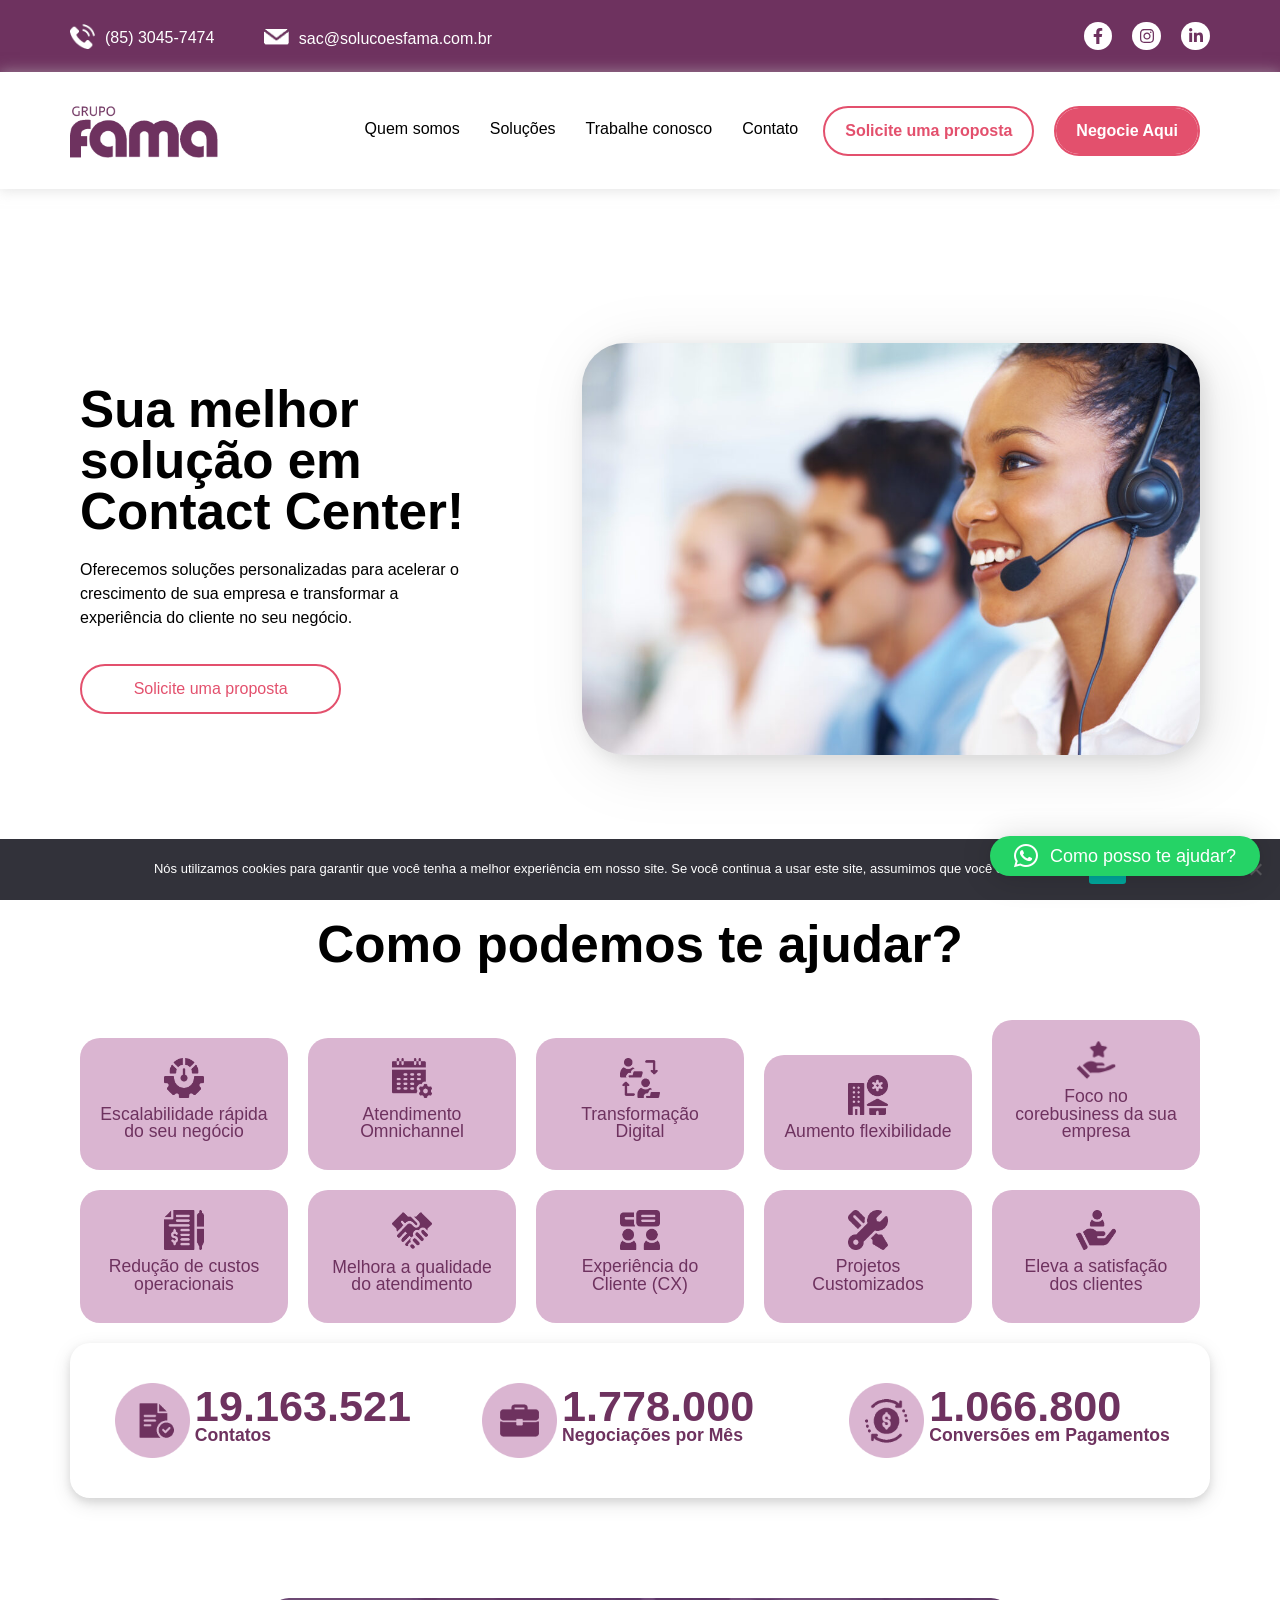
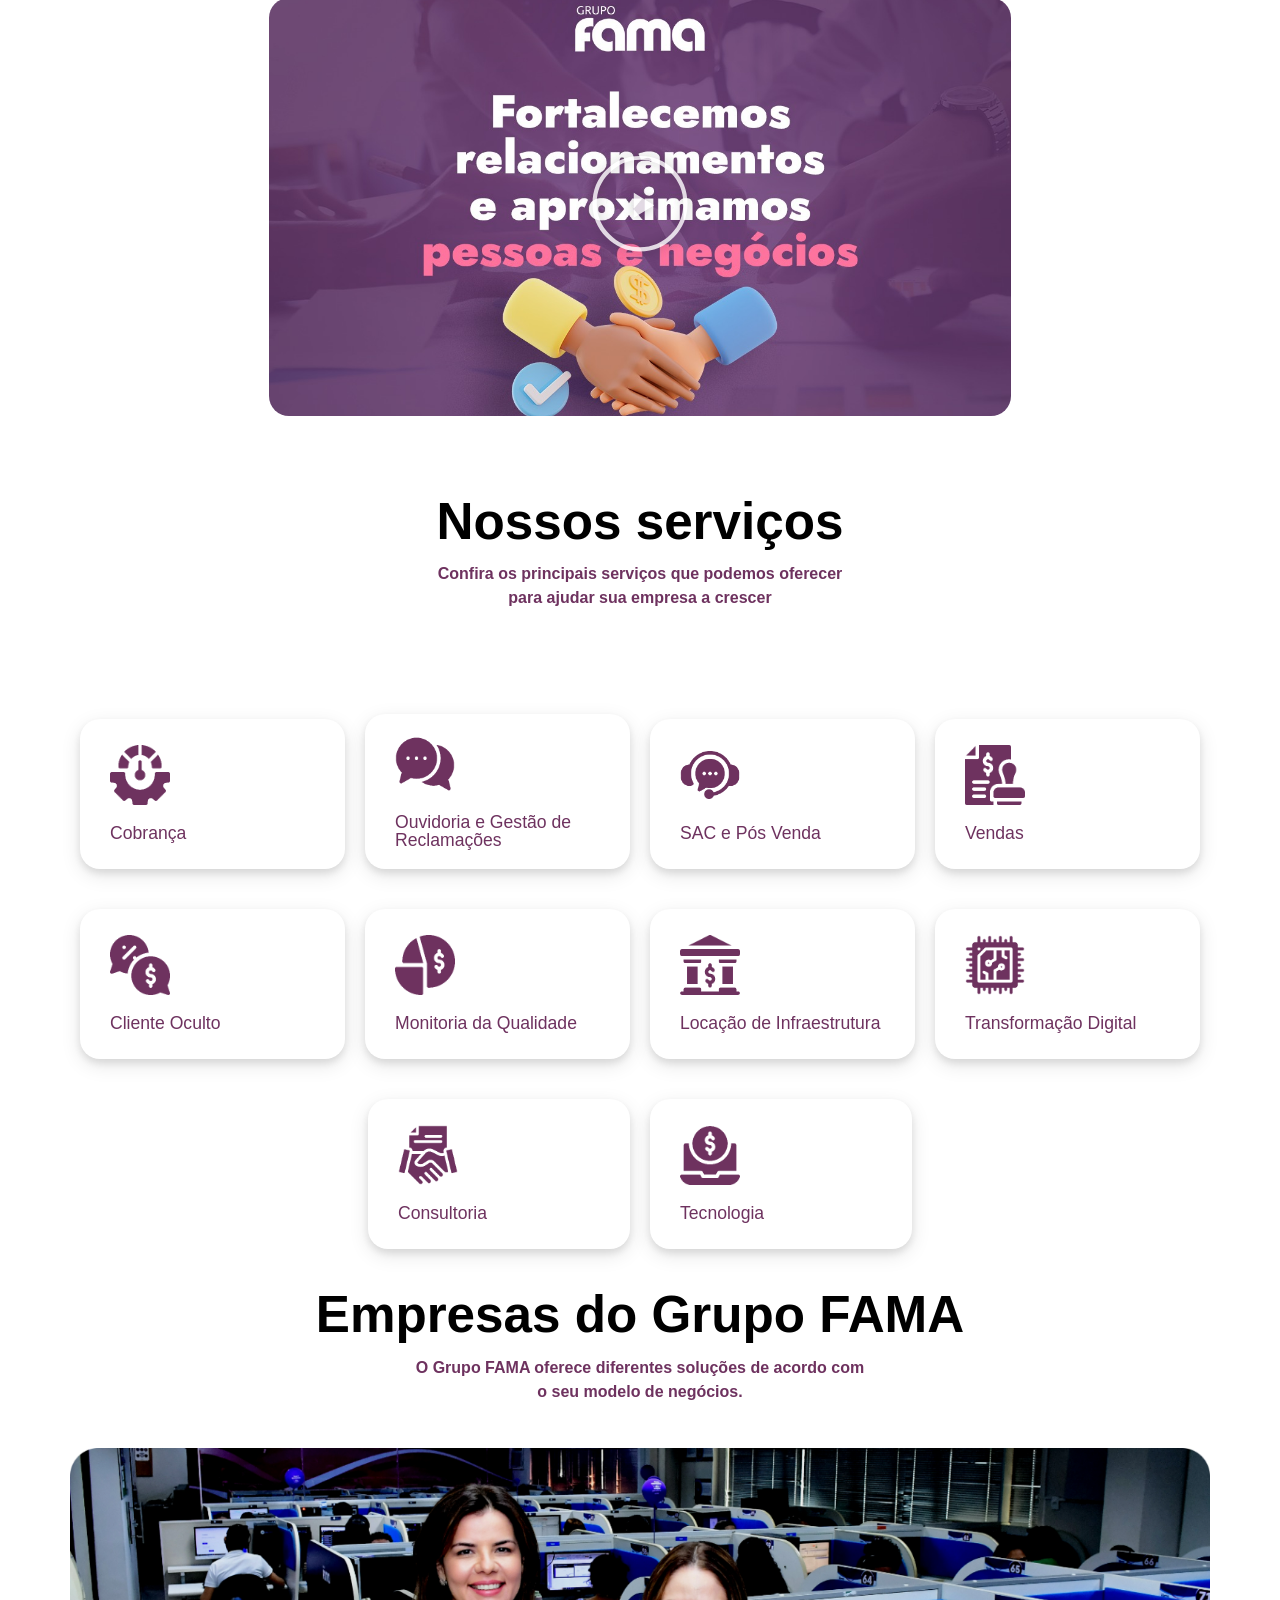
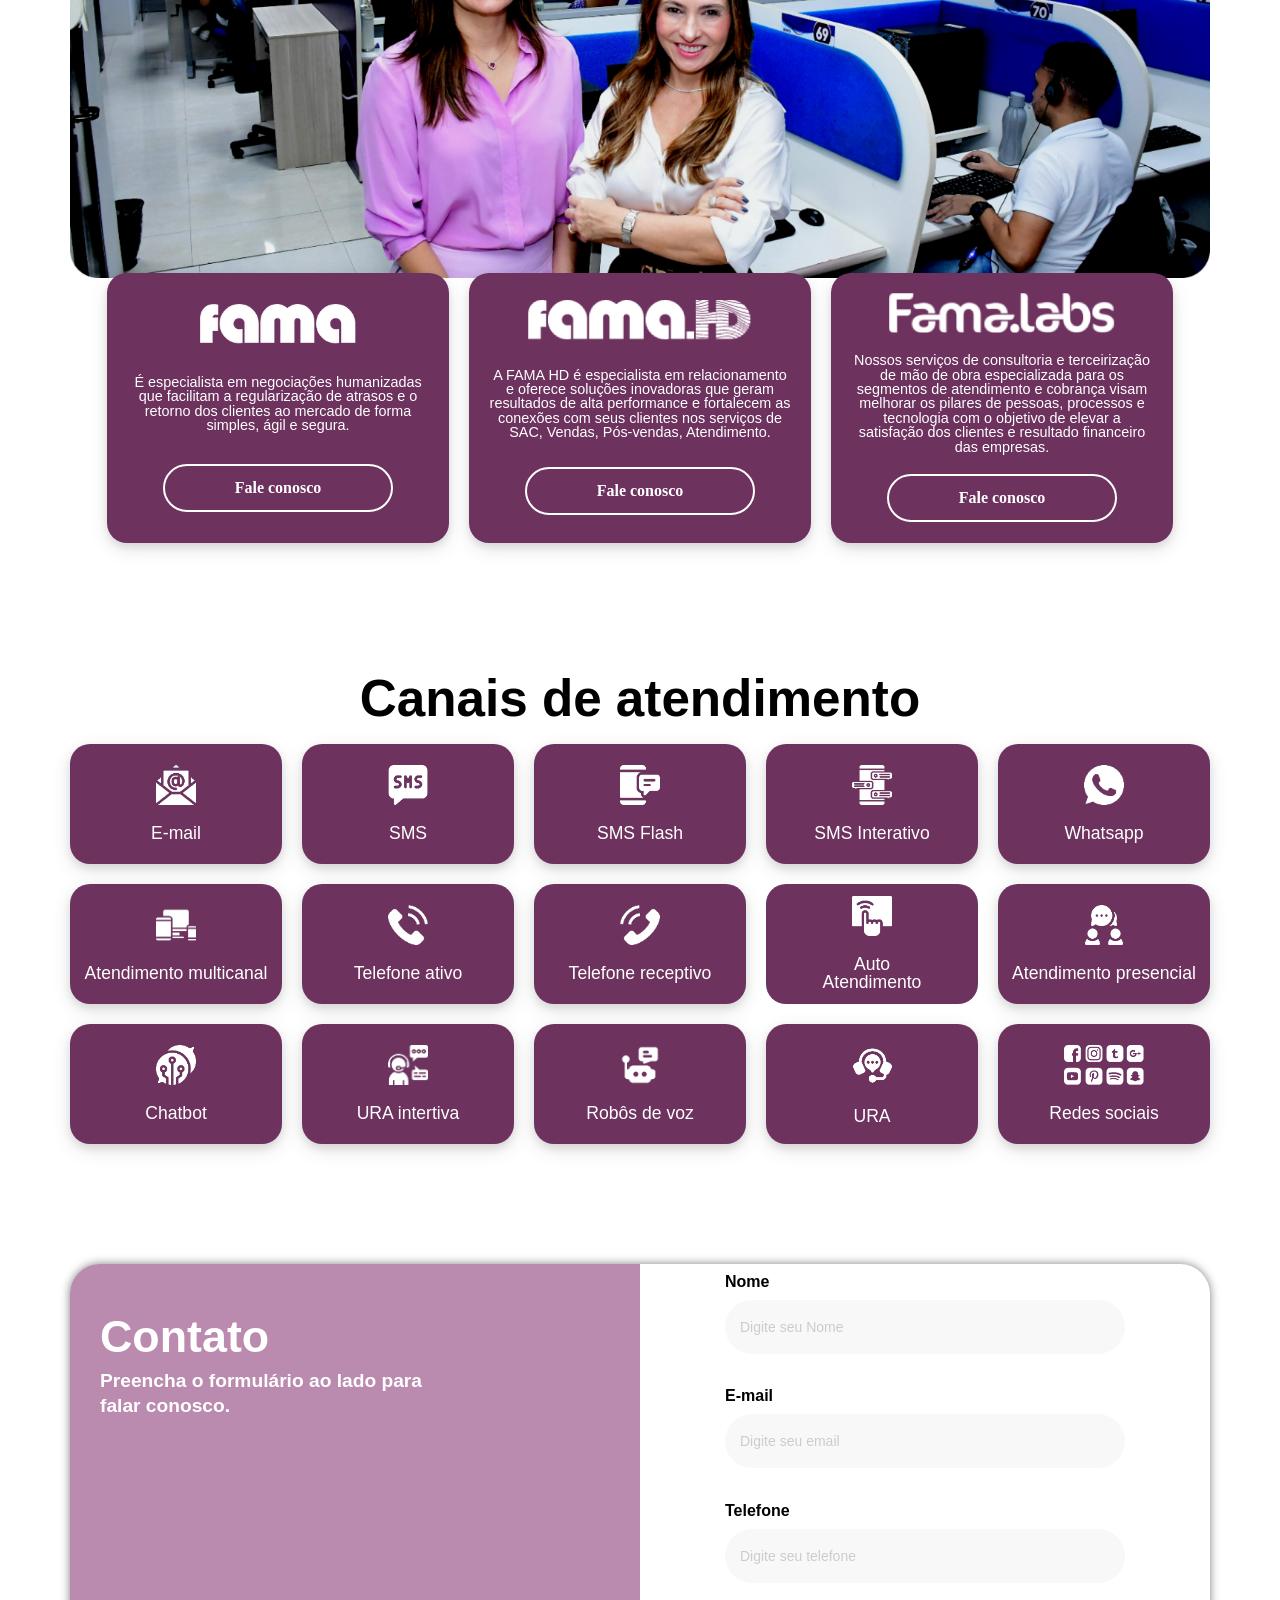
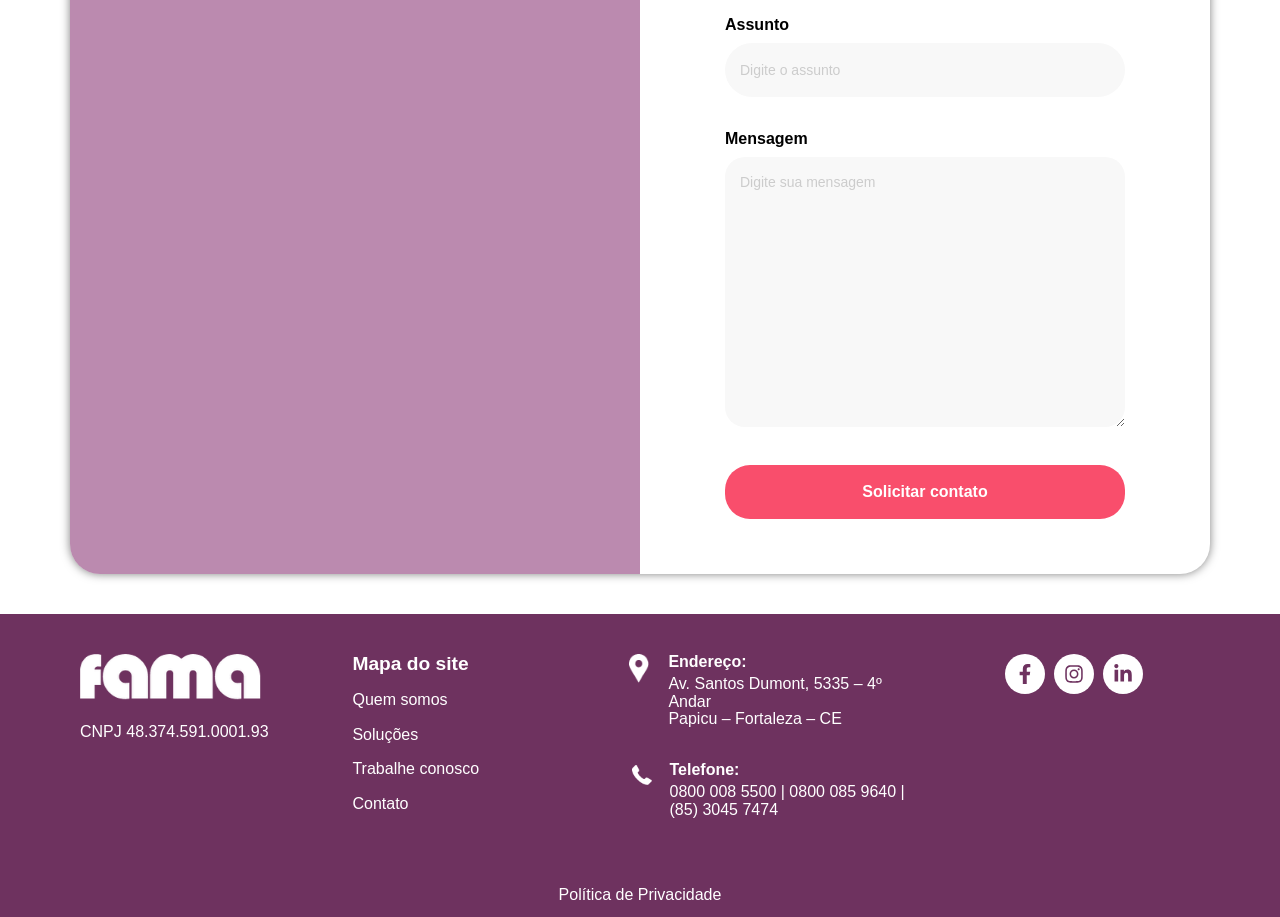
==== commit 169b44dc: "mudei cnpj" ====
--- a/public/index.html
+++ b/public/index.html
@@ -1270,7 +1270,7 @@
 </div>
 <div class="elementor-element elementor-element-5b77005 elementor-widget elementor-widget-text-editor" data-element_type="widget" data-id="5b77005" data-widget_type="text-editor.default">
 <div class="elementor-widget-container">
-<p>CNPJ 22.356.055/0001-71</p> </div>
+<p>CNPJ 48.374.591.0001.93</p> </div>
 </div>
 </div>
 <div class="elementor-element elementor-element-474ca30 e-con-full e-flex wpr-particle-no wpr-jarallax-no wpr-parallax-no wpr-sticky-section-no e-con e-child" data-element_type="container" data-id="474ca30">
